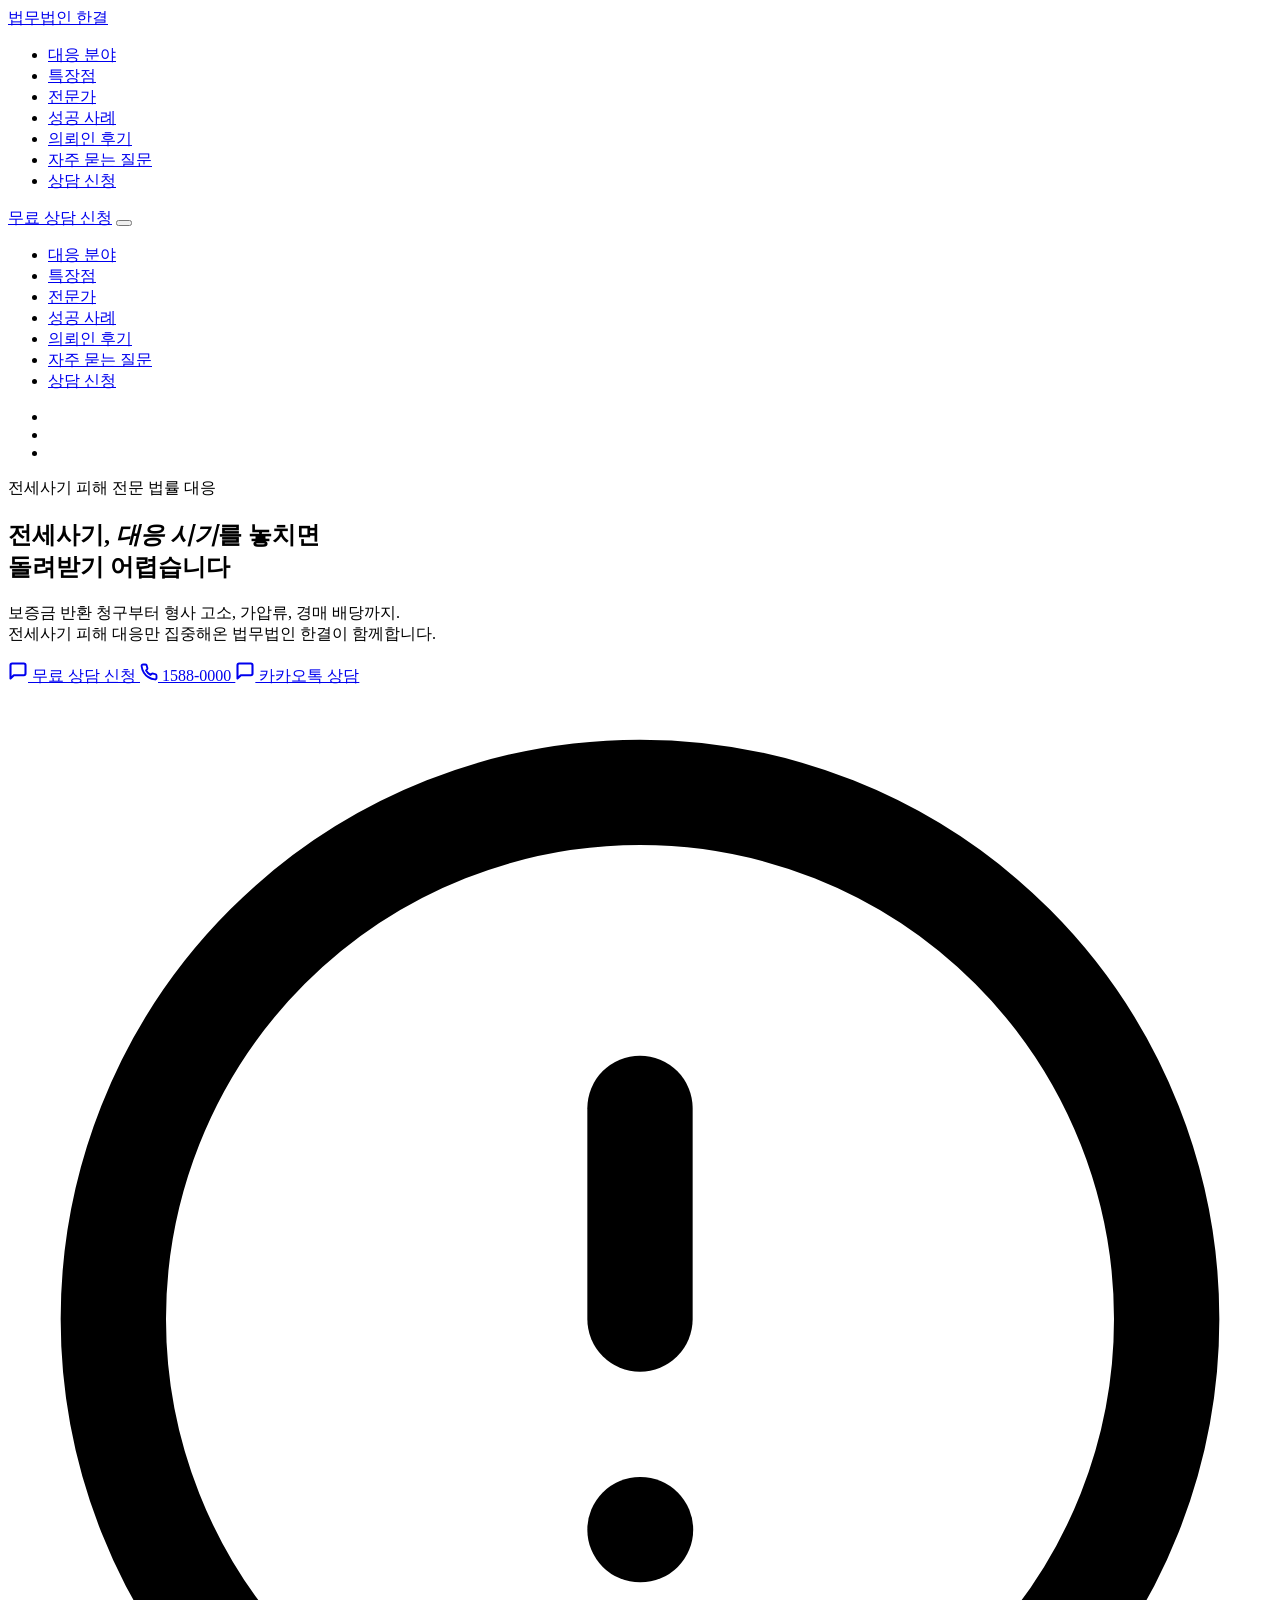
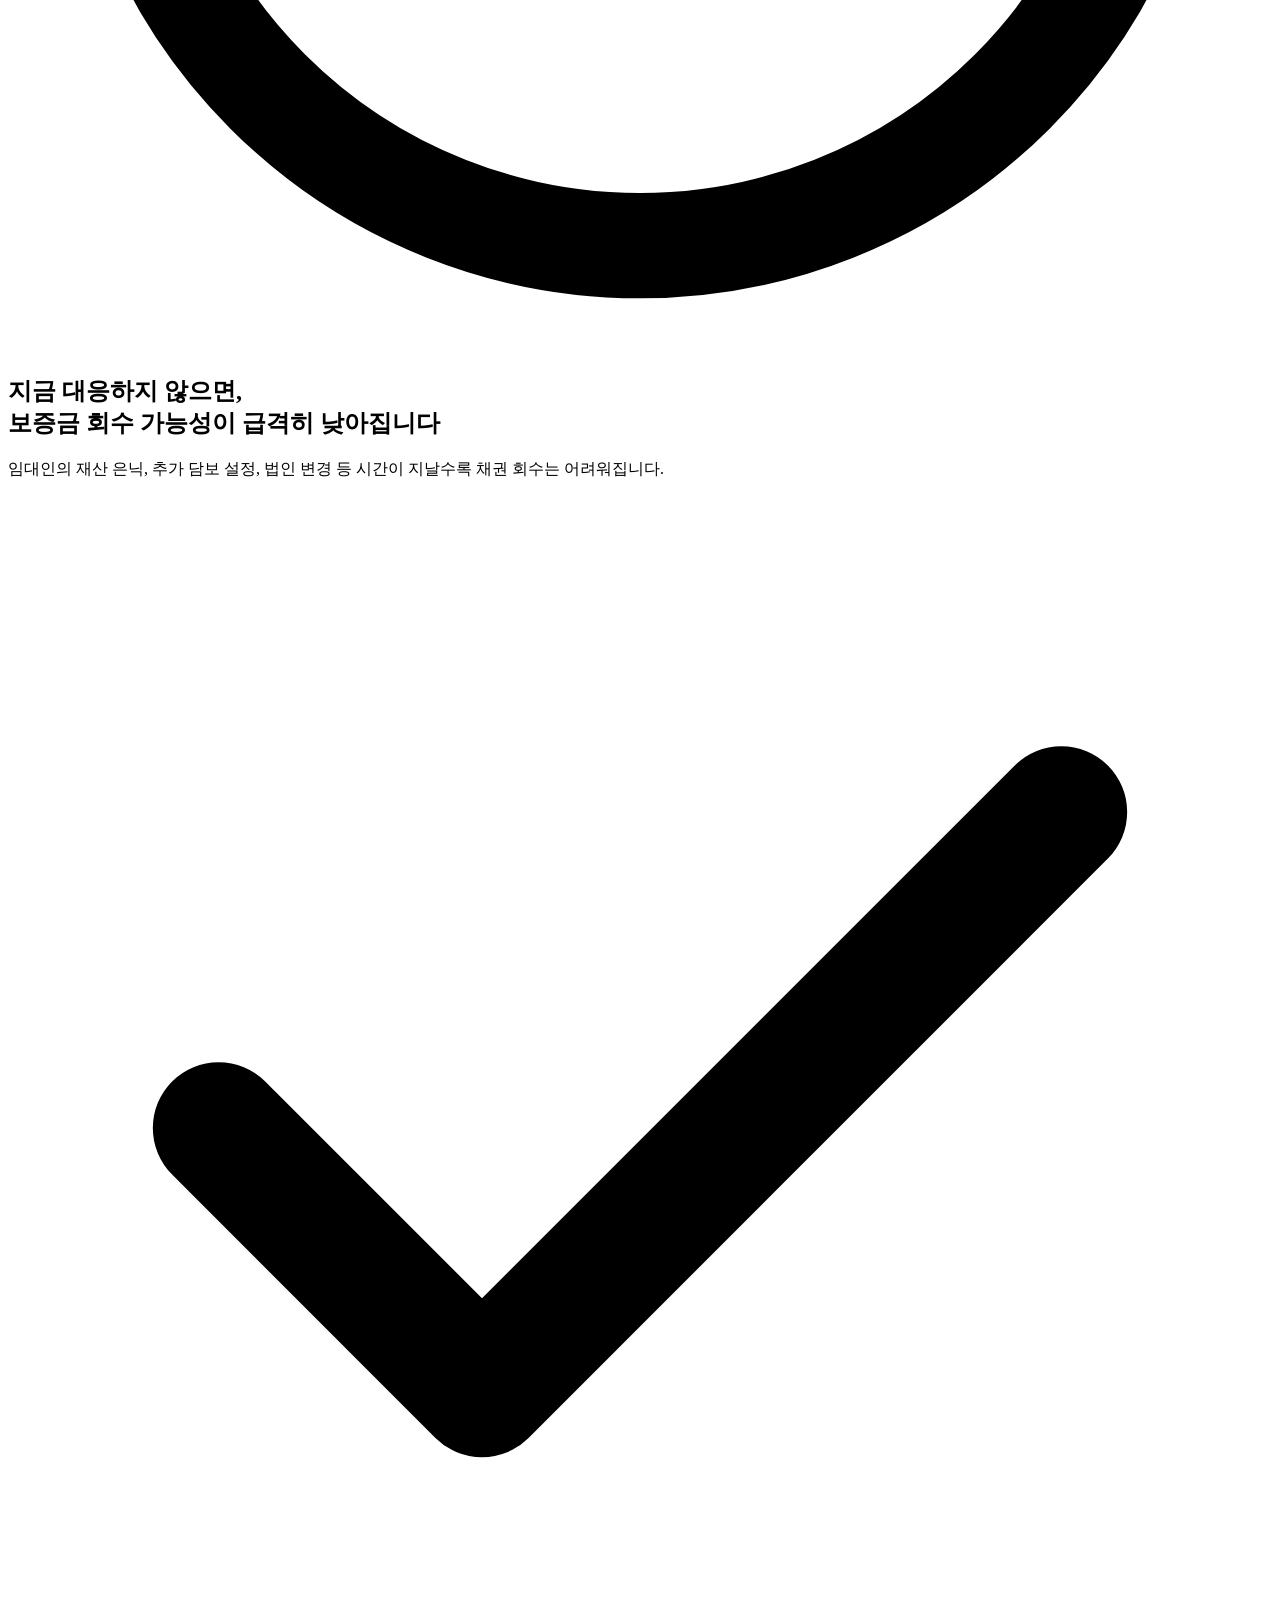
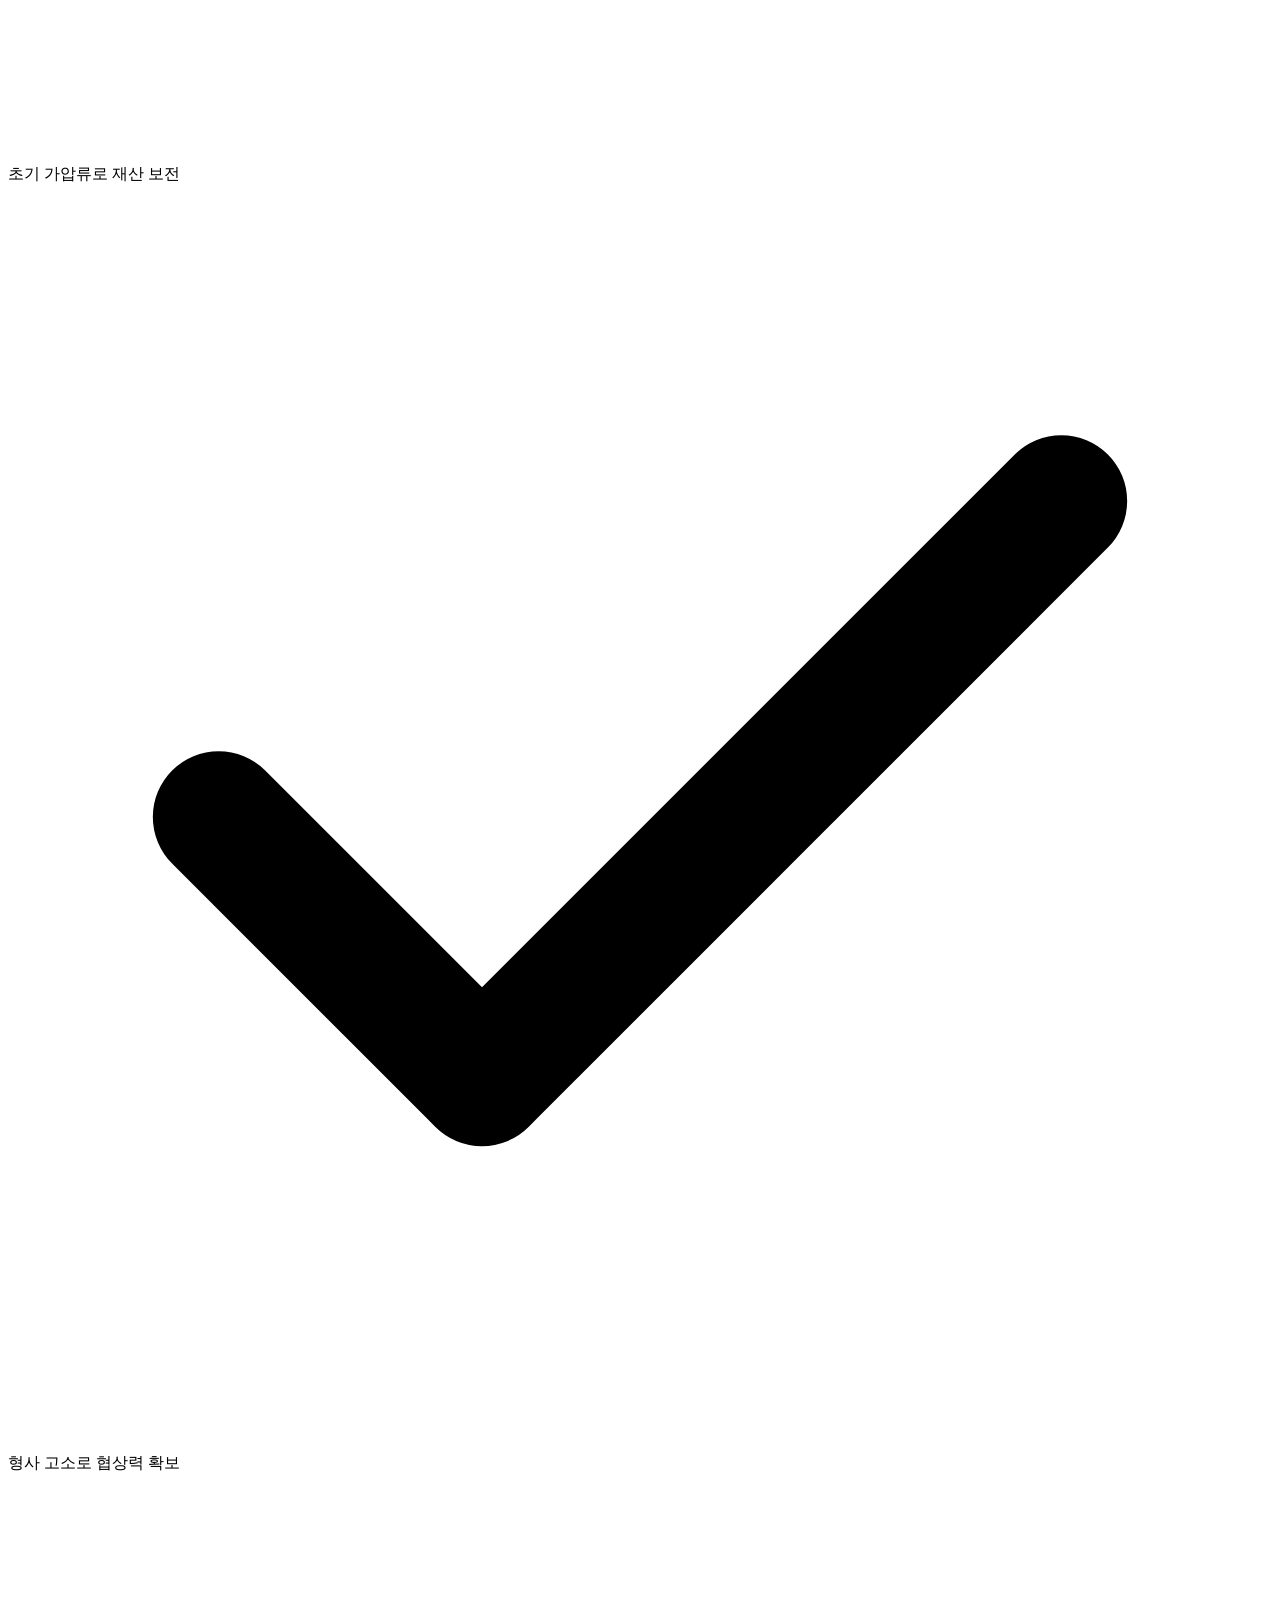
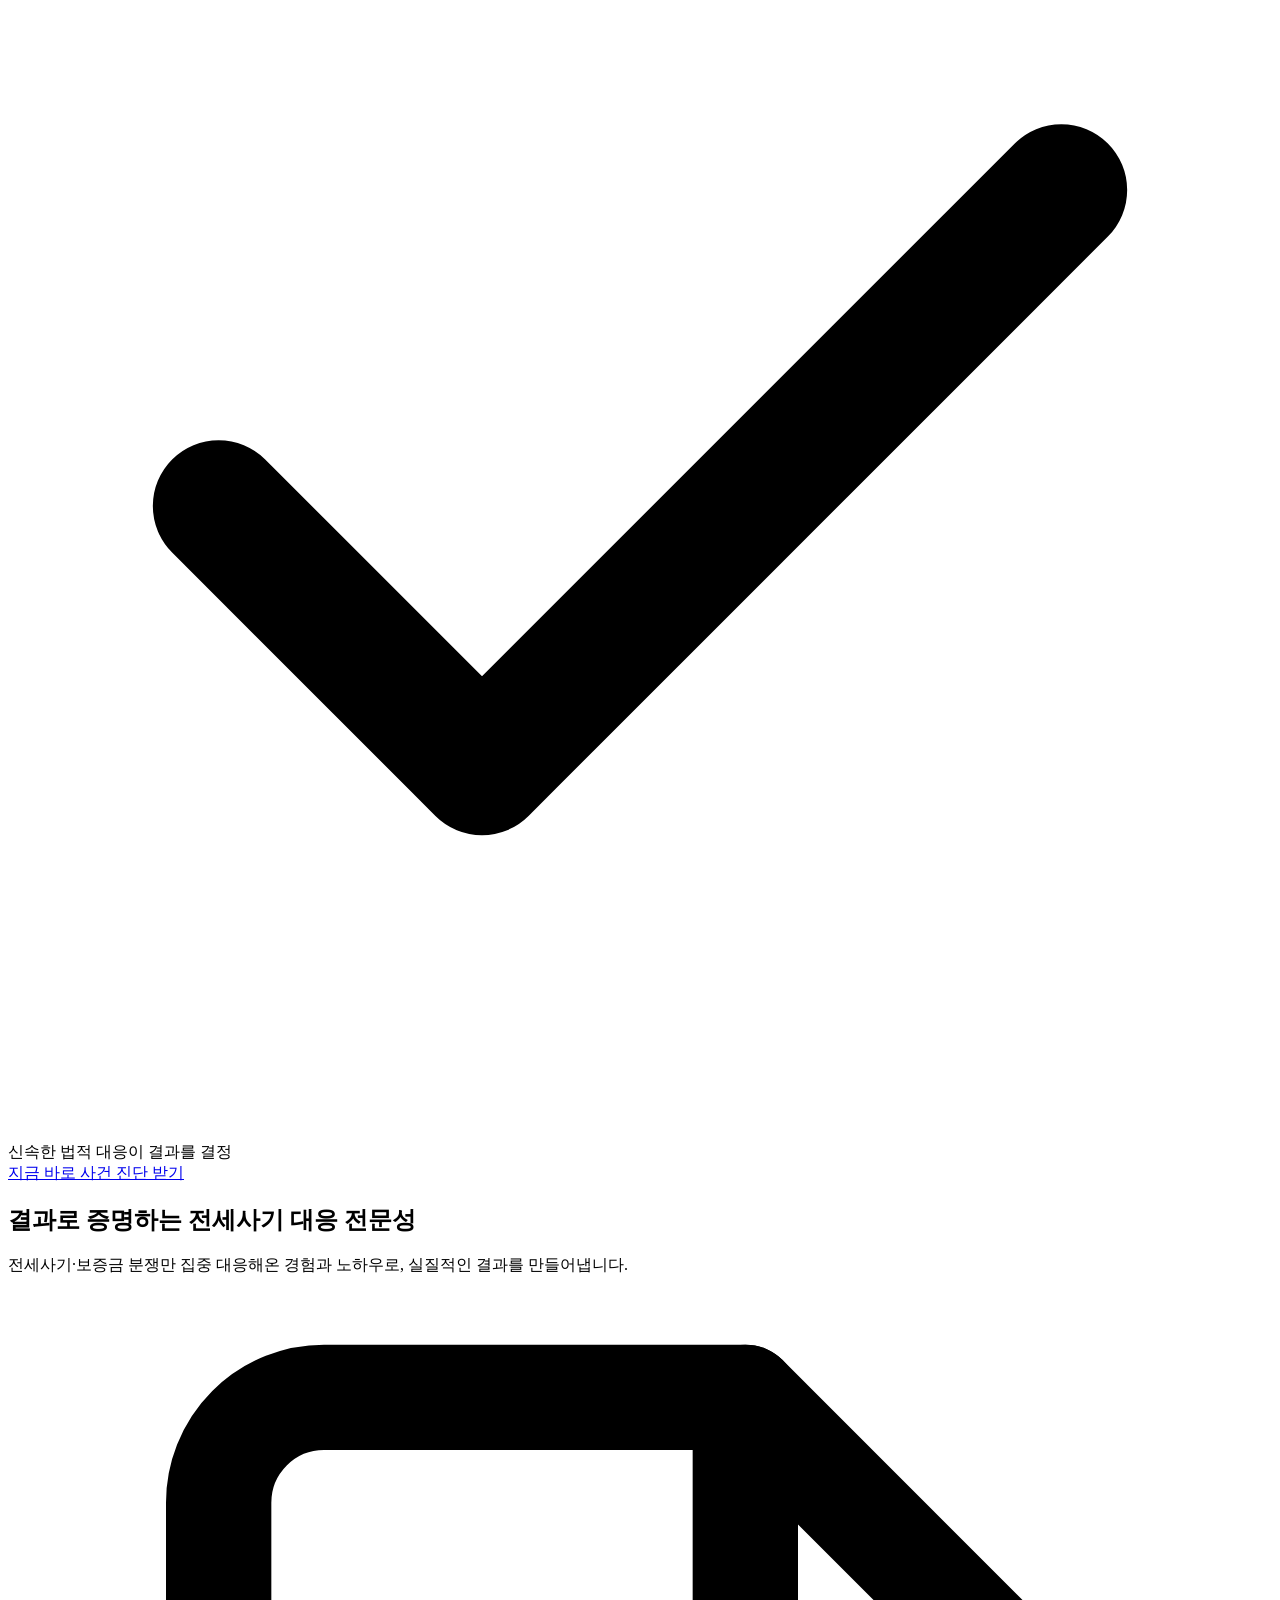
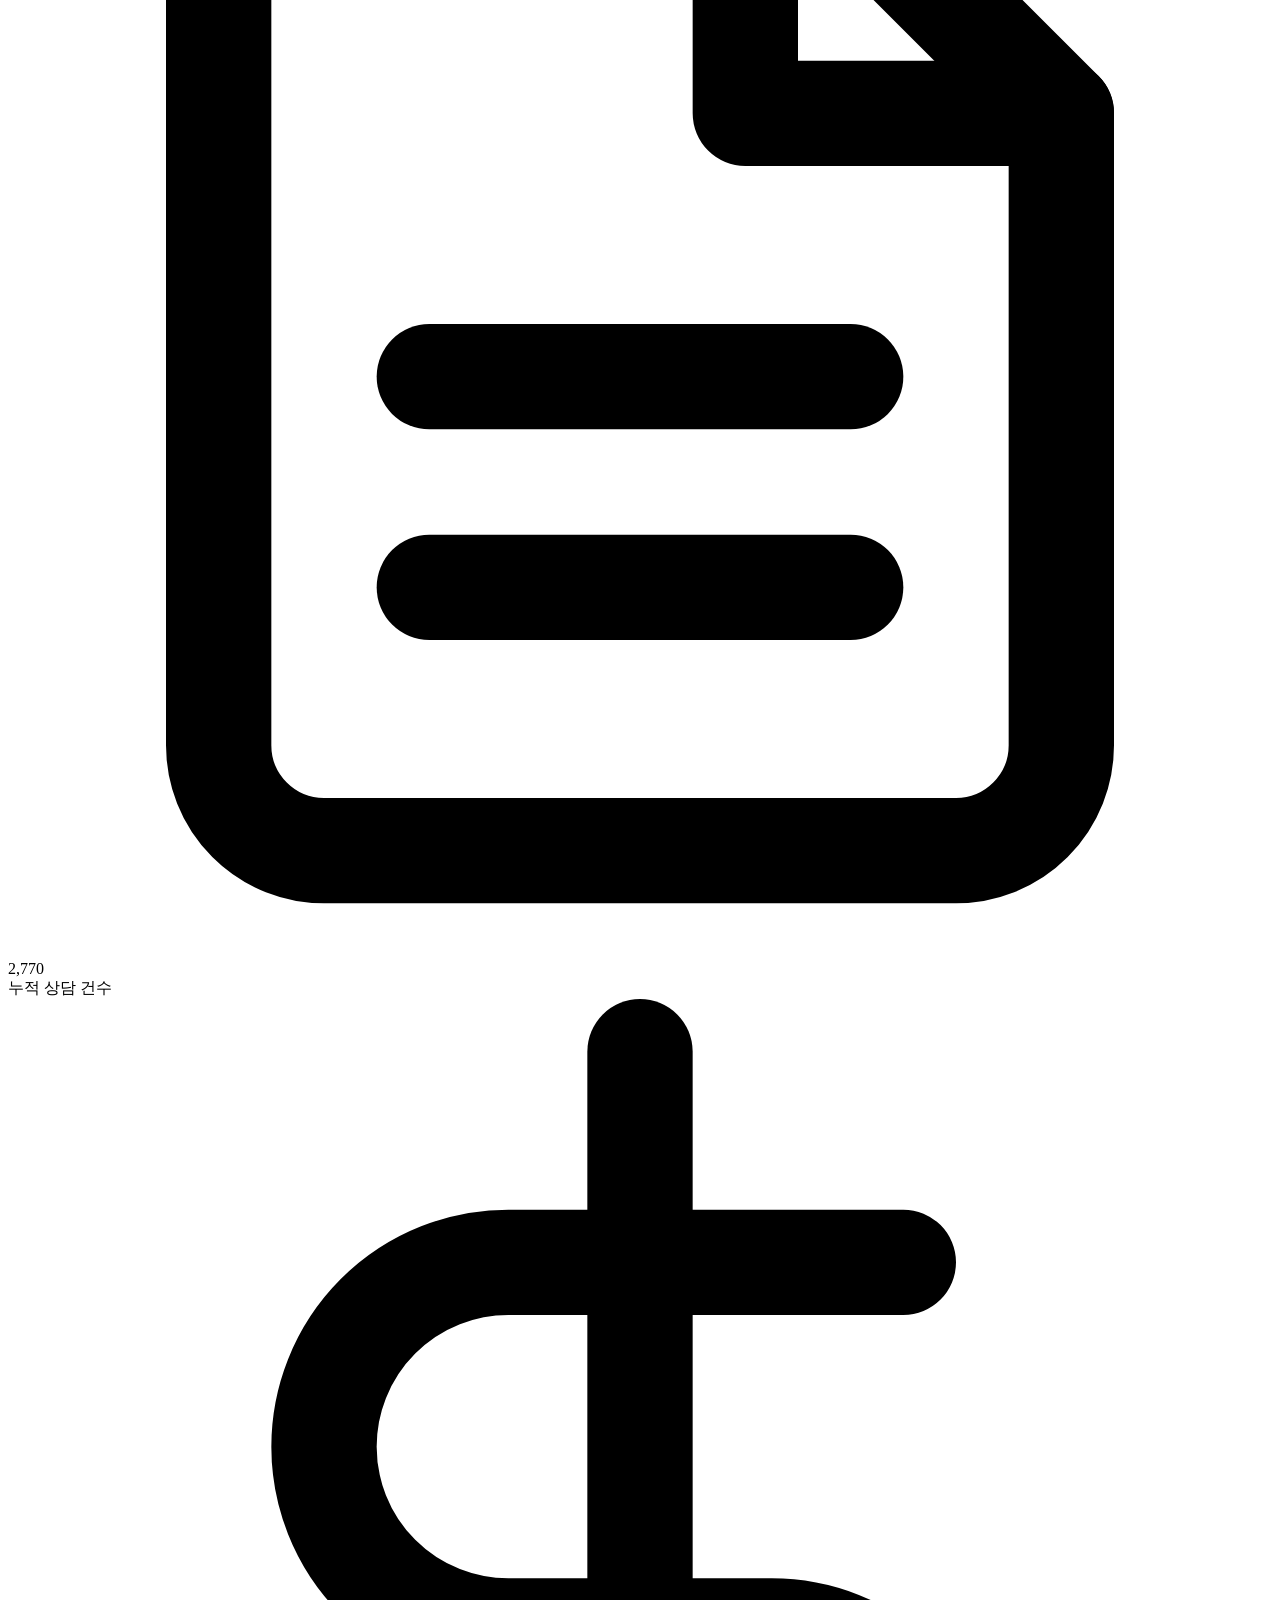
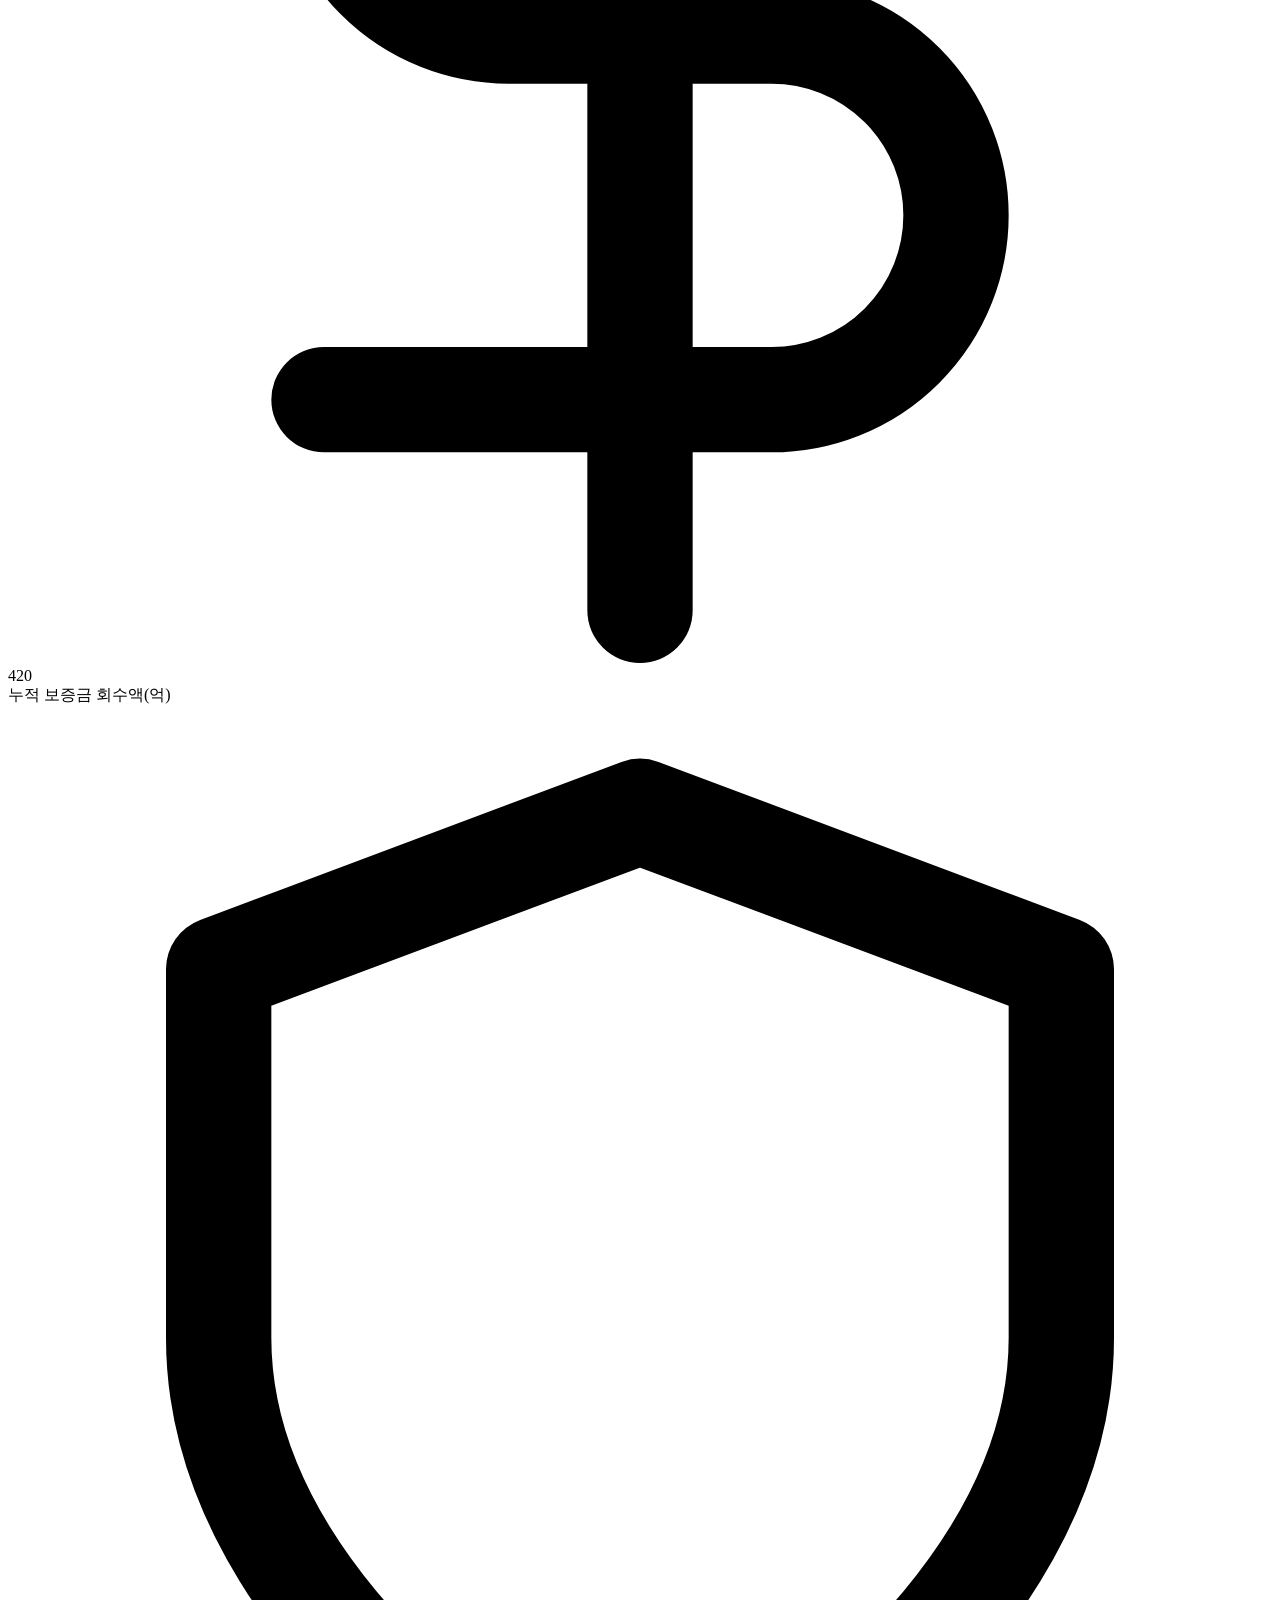
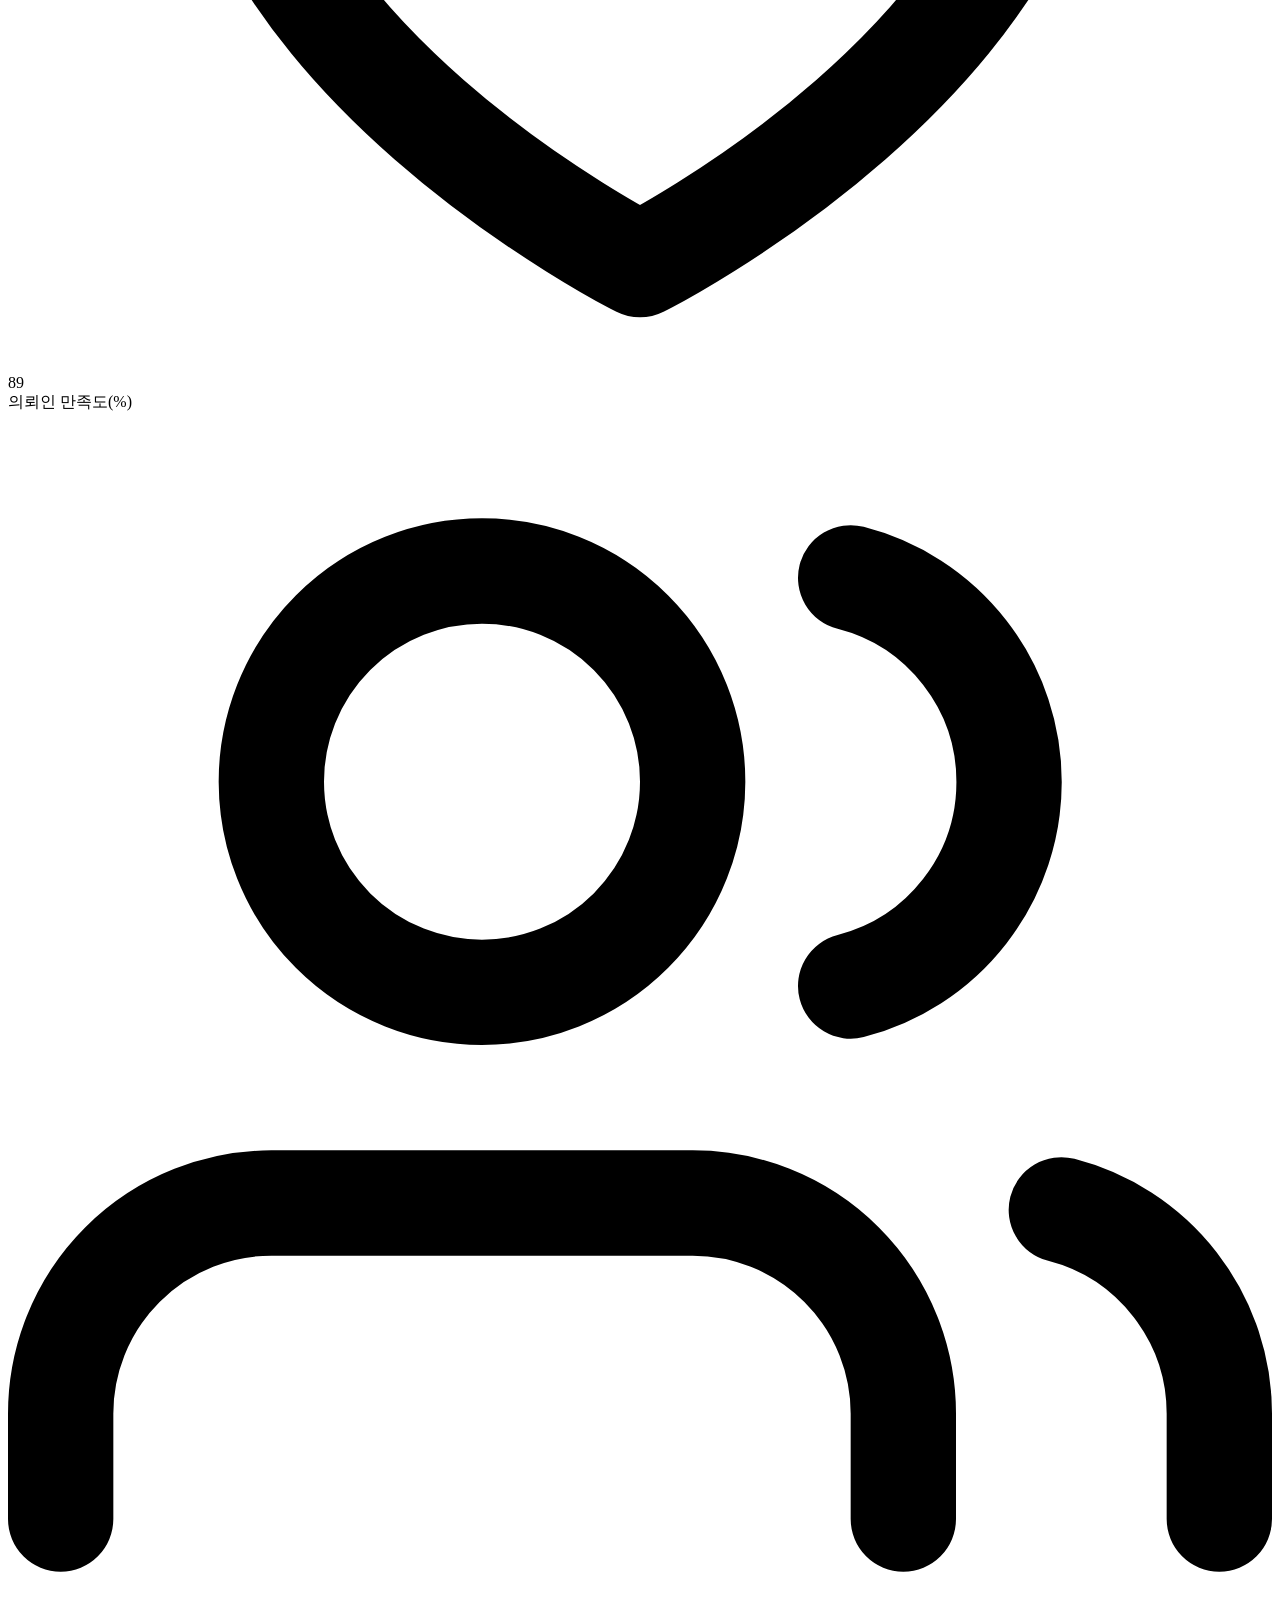
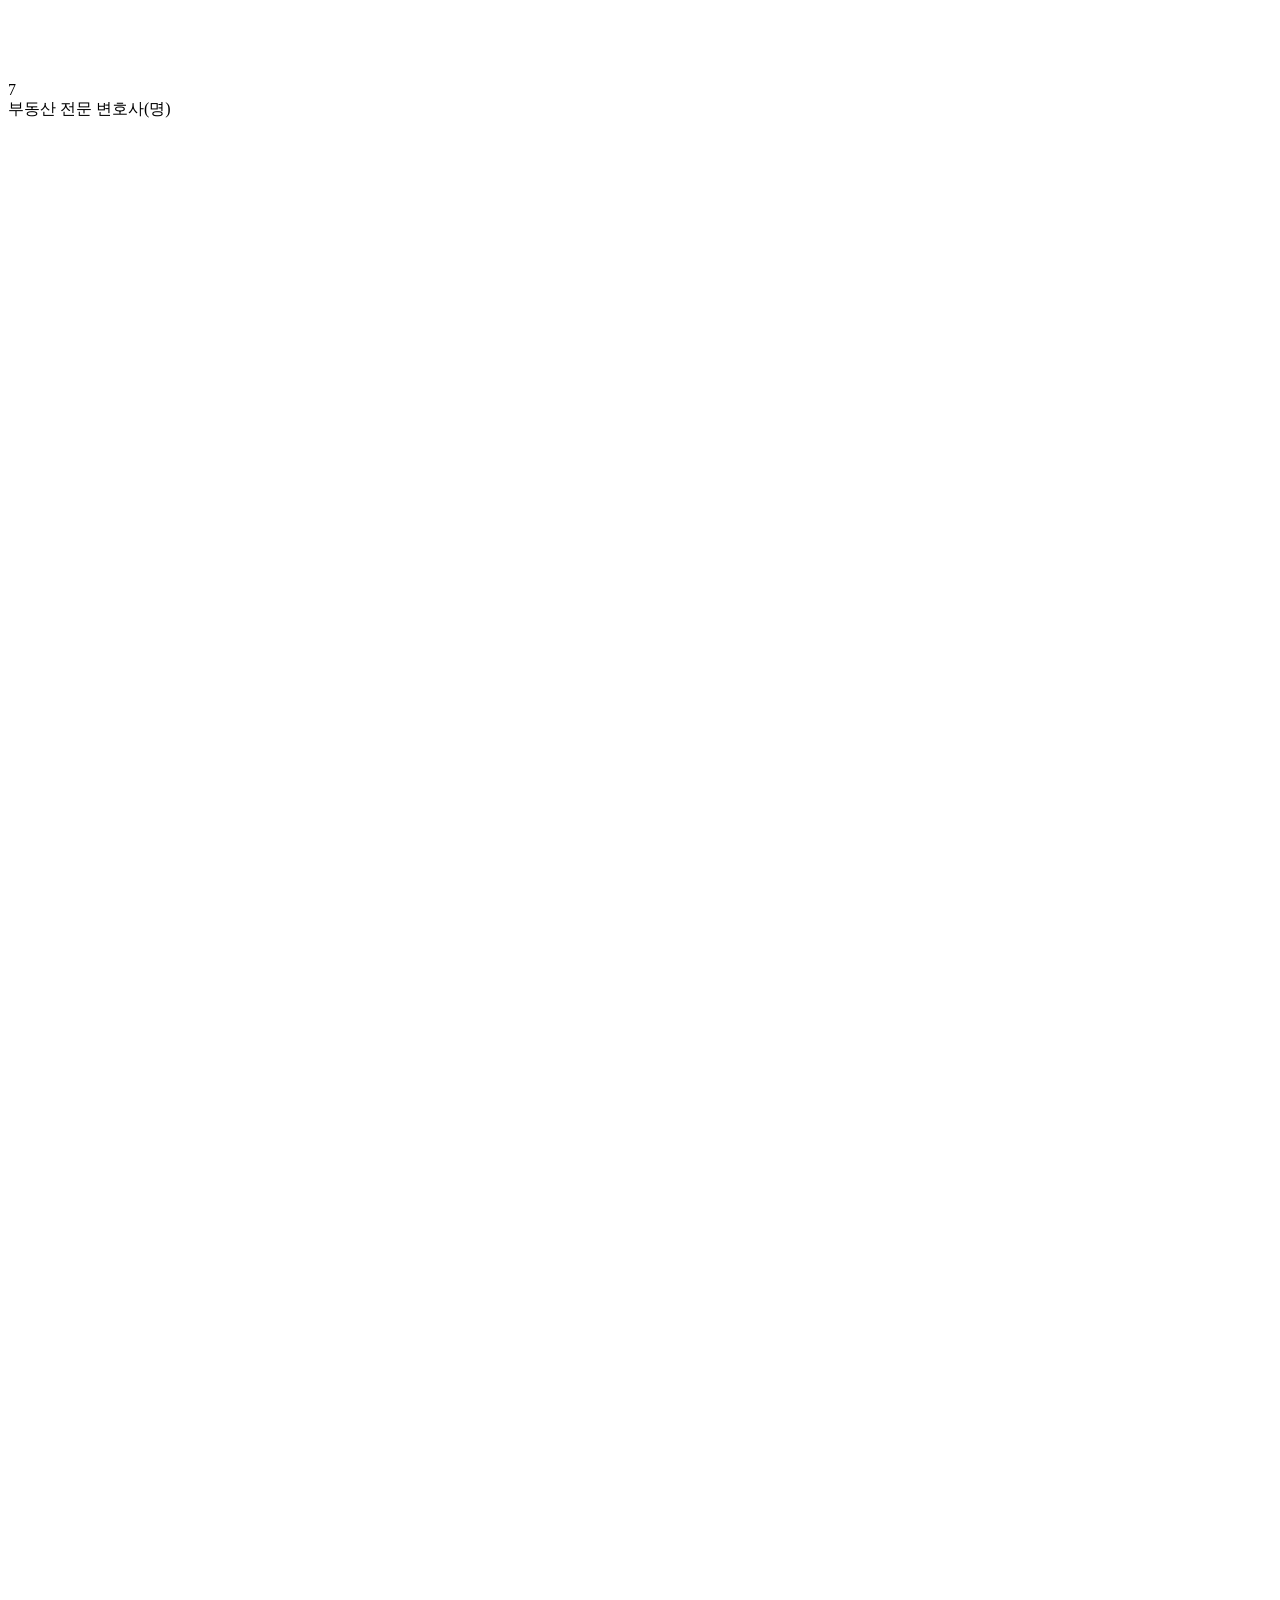
==== index_wordpress.html @ cb725a4c "edit - wordpress" ====
<!DOCTYPE html>
<html lang="ko">
<head>
  <meta charset="UTF-8">
  <meta name="viewport" content="width=device-width, initial-scale=1.0">
  <meta name="description" content="전세사기 전문 법무법인 한결 - 보증금 반환부터 형사 대응까지, 전세사기 피해 집중 대응. 무료 상담 신청.">
  <title>법무법인 한결 | 전세사기 전문 대응</title>
  <link rel="preconnect" href="https://fonts.googleapis.com">
  <link rel="preconnect" href="https://fonts.gstatic.com" crossorigin>
  <!-- <link href="https://fonts.googleapis.com/css2?family=Noto+Sans+KR:wght@300;400;500;600;700;800;900&display=swap" rel="stylesheet"> -->

  <!-- <link rel="stylesheet" href="./assets/css/style.css"> -->
  <link rel="stylesheet" href="https://cdn.jsdelivr.net/npm/swiper@11/swiper-bundle.min.css">
</head>
<body>

  <!-- Header -->
  <header class="header" id="header">
    <div class="header-inner">
      <a href="#" class="logo" aria-label="법무법인 한결 홈">법무법인 <span>한결</span></a>
      <nav class="nav" aria-label="주요 메뉴">
        <ul class="menu-list">
          <li><a href="#service">대응 분야</a></li>
          <li><a href="#advantage">특장점</a></li>
          <li><a href="#lawyer">전문가</a></li>
          <li><a href="#case">성공 사례</a></li>
          <li><a href="#review">의뢰인 후기</a></li>
          <li><a href="#faq">자주 묻는 질문</a></li>
          <li><a href="#consult">상담 신청</a></li>
        </ul>
      </nav>
      <a href="#consult" class="btn header-cta">무료 상담 신청</a>
      <button class="mobile-menu-btn" aria-label="메뉴 열기" aria-expanded="false" id="mobileMenuBtn">
        <span></span><span></span><span></span>
      </button>
    </div>
    <nav class="nav-mobile">
      <ul class="mobile-menu-list">
        <li><a href="#service">대응 분야</a></li>
        <li><a href="#advantage">특장점</a></li>
        <li><a href="#lawyer">전문가</a></li>
        <li><a href="#case">성공 사례</a></li>
        <li><a href="#review">의뢰인 후기</a></li>
        <li><a href="#faq">자주 묻는 질문</a></li>
        <li><a href="#consult">상담 신청</a></li>
      </ul>
    </nav>
  </header>

  <!-- Hero -->
  <section class="hero" id="hero">
    <ul class="hero-slides" aria-hidden="true">
      <li class="hero-slide is-active" style="background-image: url('/wp-content/uploads/2026/03/kv01-scaled.jpg');"></li>
      <li class="hero-slide" style="background-image: url('/wp-content/uploads/2026/03/kv02-scaled.jpg');"></li>
      <li class="hero-slide" style="background-image: url('/wp-content/uploads/2026/03/kv03-scaled.jpg');"></li>
    </ul>
    <!-- <div class="hero-grid"></div> -->
    <div class="container">
      <div class="hero-badge">전세사기 피해 전문 법률 대응</div>
      <h1 class="hero-title">
        전세사기, <em>대응 시기</em>를 놓치면<br>
        돌려받기 어렵습니다
      </h1>
      <p class="hero-sub">
        보증금 반환 청구부터 형사 고소, 가압류, 경매 배당까지.<br>
        전세사기 피해 대응만 집중해온 법무법인 한결이 함께합니다.
      </p>
      <div class="hero-actions">
        <a href="#consult" class="btn btn-color">
          <svg xmlns="http://www.w3.org/2000/svg" width="20" height="20" viewBox="0 0 24 24" fill="none" stroke="currentColor" stroke-width="2.5" stroke-linecap="round" stroke-linejoin="round"><path d="M21 15a2 2 0 0 1-2 2H7l-4 4V5a2 2 0 0 1 2-2h14a2 2 0 0 1 2 2z"/></svg>
          무료 상담 신청
        </a>
        <a href="tel:1588-0000" class="btn btn-outline">
          <svg xmlns="http://www.w3.org/2000/svg" width="18" height="18" viewBox="0 0 24 24" fill="none" stroke="currentColor" stroke-width="2.5" stroke-linecap="round" stroke-linejoin="round"><path d="M22 16.92v3a2 2 0 0 1-2.18 2 19.79 19.79 0 0 1-8.63-3.07 19.5 19.5 0 0 1-6-6 19.79 19.79 0 0 1-3.07-8.67A2 2 0 0 1 4.11 2h3a2 2 0 0 1 2 1.72c.127.96.361 1.903.7 2.81a2 2 0 0 1-.45 2.11L8.09 9.91a16 16 0 0 0 6 6l1.27-1.27a2 2 0 0 1 2.11-.45c.907.339 1.85.573 2.81.7A2 2 0 0 1 22 16.92z"/></svg>
          1588-0000
        </a>
        <a href="https://open.kakao.com/o/g8U20jQe" class="btn btn-color btn-kakao">
          <svg xmlns="http://www.w3.org/2000/svg" width="20" height="20" viewBox="0 0 24 24" fill="none" stroke="currentColor" stroke-width="2.5" stroke-linecap="round" stroke-linejoin="round"><path d="M21 15a2 2 0 0 1-2 2H7l-4 4V5a2 2 0 0 1 2-2h14a2 2 0 0 1 2 2z"/></svg>
          카카오톡 상담
        </a>
      </div>
      <!-- <div class="hero-stats">
        <div class="hero-stat">
          <div class="hero-stat-num">2,800<span>+</span></div>
          <div class="hero-stat-label">누적 상담 건수</div>
        </div>
        <div class="hero-stat">
          <div class="hero-stat-num">430<span>억</span></div>
          <div class="hero-stat-label">누적 보증금 회수액</div>
        </div>
        <div class="hero-stat">
          <div class="hero-stat-num">97<span>%</span></div>
          <div class="hero-stat-label">의뢰인 만족도</div>
        </div>
        <div class="hero-stat">
          <div class="hero-stat-num">15<span>년</span></div>
          <div class="hero-stat-label">부동산 소송 경력</div>
        </div>
      </div> -->
    </div>
  </section>

  <!-- Urgency -->
  <section class="urgency">
    <div class="container">
      <div class="urgency-inner reveal">
        <div class="urgency-icon">
          <svg xmlns="http://www.w3.org/2000/svg" viewBox="0 0 24 24" fill="none" stroke="currentColor" stroke-width="2" stroke-linecap="round" stroke-linejoin="round"><circle cx="12" cy="12" r="10"/><line x1="12" y1="8" x2="12" y2="12"/><line x1="12" y1="16" x2="12.01" y2="16"/></svg>
        </div>
        <h2>지금 대응하지 않으면,<br>보증금 회수 가능성이 급격히 낮아집니다</h2>
        <p>
          임대인의 재산 은닉, 추가 담보 설정, 법인 변경 등
          시간이 지날수록 채권 회수는 어려워집니다.
        </p>
        <div class="urgency-points">
          <div class="urgency-point">
            <svg xmlns="http://www.w3.org/2000/svg" viewBox="0 0 24 24" fill="none" stroke="currentColor" stroke-width="2.5" stroke-linecap="round" stroke-linejoin="round"><polyline points="20 6 9 17 4 12"/></svg>
            초기 가압류로 재산 보전
          </div>
          <div class="urgency-point">
            <svg xmlns="http://www.w3.org/2000/svg" viewBox="0 0 24 24" fill="none" stroke="currentColor" stroke-width="2.5" stroke-linecap="round" stroke-linejoin="round"><polyline points="20 6 9 17 4 12"/></svg>
            형사 고소로 협상력 확보
          </div>
          <div class="urgency-point">
            <svg xmlns="http://www.w3.org/2000/svg" viewBox="0 0 24 24" fill="none" stroke="currentColor" stroke-width="2.5" stroke-linecap="round" stroke-linejoin="round"><polyline points="20 6 9 17 4 12"/></svg>
            신속한 법적 대응이 결과를 결정
          </div>
        </div>
        <a href="#consult" class="btn btn-outline">지금 바로 사건 진단 받기</a>
      </div>
    </div>
  </section>

  <!-- Trust -->
  <section class="trust" id="trust">
    <div class="container reveal">
      <div class="trust-header">
        <!-- <div class="section-label">Why Hangyeol</div> -->
        <h2 class="section-title trust-title">결과로 증명하는 전세사기 대응 전문성</h2>
        <p class="section-desc trust-desc">전세사기·보증금 분쟁만 집중 대응해온 경험과 노하우로, 실질적인 결과를 만들어냅니다.</p>
      </div>
      <div class="trust-grid">
        <div class="trust-card">
          <div class="trust-card-icon">
            <svg xmlns="http://www.w3.org/2000/svg" viewBox="0 0 24 24" fill="none" stroke="currentColor" stroke-width="2" stroke-linecap="round" stroke-linejoin="round"><path d="M14 2H6a2 2 0 0 0-2 2v16a2 2 0 0 0 2 2h12a2 2 0 0 0 2-2V8z"/><polyline points="14 2 14 8 20 8"/><line x1="16" y1="13" x2="8" y2="13"/><line x1="16" y1="17" x2="8" y2="17"/></svg>
          </div>
          <div class="trust-card-num" data-count="2800">0</div>
          <div class="trust-card-label">누적 상담 건수</div>
        </div>
        <div class="trust-card">
          <div class="trust-card-icon">
            <svg xmlns="http://www.w3.org/2000/svg" viewBox="0 0 24 24" fill="none" stroke="currentColor" stroke-width="2" stroke-linecap="round" stroke-linejoin="round"><line x1="12" y1="1" x2="12" y2="23"/><path d="M17 5H9.5a3.5 3.5 0 0 0 0 7h5a3.5 3.5 0 0 1 0 7H6"/></svg>
          </div>
          <div class="trust-card-num" data-count="430">0</div>
          <div class="trust-card-label">누적 보증금 회수액(억)</div>
        </div>
        <div class="trust-card">
          <div class="trust-card-icon">
            <svg xmlns="http://www.w3.org/2000/svg" viewBox="0 0 24 24" fill="none" stroke="currentColor" stroke-width="2" stroke-linecap="round" stroke-linejoin="round"><path d="M12 22s8-4 8-10V5l-8-3-8 3v7c0 6 8 10 8 10z"/></svg>
          </div>
          <div class="trust-card-num" data-count="97">0</div>
          <div class="trust-card-label">의뢰인 만족도(%)</div>
        </div>
        <div class="trust-card">
          <div class="trust-card-icon">
            <svg xmlns="http://www.w3.org/2000/svg" viewBox="0 0 24 24" fill="none" stroke="currentColor" stroke-width="2" stroke-linecap="round" stroke-linejoin="round"><path d="M17 21v-2a4 4 0 0 0-4-4H5a4 4 0 0 0-4 4v2"/><circle cx="9" cy="7" r="4"/><path d="M23 21v-2a4 4 0 0 0-3-3.87"/><path d="M16 3.13a4 4 0 0 1 0 7.75"/></svg>
          </div>
          <div class="trust-card-num" data-count="8">0</div>
          <div class="trust-card-label">부동산 전문 변호사(명)</div>
        </div>
      </div>
    </div>
  </section>

  <!-- service -->
  <section class="service reveal" id="service">
    <div class="container reveal">
      <div class="service-header">
        <!-- <div class="section-label">Practice Areas</div> -->
        <h2 class="section-title">전세사기 피해, 유형별 맞춤 대응</h2>
        <p class="section-desc">보증금 미반환부터 형사 고소까지, 모든 상황에 맞는 법적 대응 전략을 제시합니다.</p>
      </div>
      <div class="service-grid">
        <article class="service-card service-card1">
          <div class="service-icon">
            <svg xmlns="http://www.w3.org/2000/svg" viewBox="0 0 24 24" fill="none" stroke="currentColor" stroke-width="2" stroke-linecap="round" stroke-linejoin="round"><path d="M3 9l9-7 9 7v11a2 2 0 0 1-2 2H5a2 2 0 0 1-2-2z"/><polyline points="9 22 9 12 15 12 15 22"/></svg>
          </div>
          <h3>전세사기 대응</h3>
          <p>깡통전세, 이중계약, 대항력 상실 등 전세사기 유형별 맞춤 법적 대응 전략을 수립합니다.</p>
        </article>
        <article class="service-card service-card2">
          <div class="service-icon">
            <svg xmlns="http://www.w3.org/2000/svg" viewBox="0 0 24 24" fill="none" stroke="currentColor" stroke-width="2" stroke-linecap="round" stroke-linejoin="round"><line x1="12" y1="1" x2="12" y2="23"/><path d="M17 5H9.5a3.5 3.5 0 0 0 0 7h5a3.5 3.5 0 0 1 0 7H6"/></svg>
          </div>
          <h3>보증금 반환 청구</h3>
          <p>임대차 계약 만료 후 보증금을 돌려받지 못한 경우, 내용증명부터 소송까지 진행합니다.</p>
        </article>
        <article class="service-card service-card3">
          <div class="service-icon">
            <svg xmlns="http://www.w3.org/2000/svg" viewBox="0 0 24 24" fill="none" stroke="currentColor" stroke-width="2" stroke-linecap="round" stroke-linejoin="round"><circle cx="12" cy="12" r="10"/><line x1="15" y1="9" x2="9" y2="15"/><line x1="9" y1="9" x2="15" y2="15"/></svg>
          </div>
          <h3>사기 고소·형사 대응</h3>
          <p>임대인의 사기 행위에 대한 형사 고소를 통해 협상력을 확보하고, 실질적 피해 회복을 도모합니다.</p>
        </article>
        <article class="service-card service-card4">
          <div class="service-icon">
            <svg xmlns="http://www.w3.org/2000/svg" viewBox="0 0 24 24" fill="none" stroke="currentColor" stroke-width="2" stroke-linecap="round" stroke-linejoin="round"><rect x="2" y="7" width="20" height="14" rx="2" ry="2"/><path d="M16 21V5a2 2 0 0 0-2-2h-4a2 2 0 0 0-2 2v16"/></svg>
          </div>
          <h3>임차권등기명령</h3>
          <p>이사 후에도 대항력과 우선변제권을 유지할 수 있도록 임차권등기명령 신청을 대리합니다.</p>
        </article>
        <article class="service-card service-card5">
          <div class="service-icon">
            <svg xmlns="http://www.w3.org/2000/svg" viewBox="0 0 24 24" fill="none" stroke="currentColor" stroke-width="2" stroke-linecap="round" stroke-linejoin="round"><path d="M14.5 10c-.83 0-1.5-.67-1.5-1.5v-5c0-.83.67-1.5 1.5-1.5s1.5.67 1.5 1.5v5c0 .83-.67 1.5-1.5 1.5z"/><path d="M20.5 10H19V8.5c0-.83.67-1.5 1.5-1.5s1.5.67 1.5 1.5-.67 1.5-1.5 1.5z"/><path d="M9.5 14c.83 0 1.5.67 1.5 1.5v5c0 .83-.67 1.5-1.5 1.5S8 21.33 8 20.5v-5c0-.83.67-1.5 1.5-1.5z"/><path d="M3.5 14H5v1.5c0 .83-.67 1.5-1.5 1.5S2 16.33 2 15.5 2.67 14 3.5 14z"/><path d="M14 14.5c0-.83.67-1.5 1.5-1.5h5c.83 0 1.5.67 1.5 1.5s-.67 1.5-1.5 1.5h-5c-.83 0-1.5-.67-1.5-1.5z"/><path d="M15.5 19H14v1.5c0 .83.67 1.5 1.5 1.5s1.5-.67 1.5-1.5-.67-1.5-1.5-1.5z"/><path d="M10 9.5C10 10.33 9.33 11 8.5 11h-5C2.67 11 2 10.33 2 9.5S2.67 8 3.5 8h5c.83 0 1.5.67 1.5 1.5z"/><path d="M8.5 5H10V3.5C10 2.67 9.33 2 8.5 2S7 2.67 7 3.5 7.67 5 8.5 5z"/></svg>
          </div>
          <h3>명도 소송</h3>
          <p>임차인 또는 점유자의 퇴거를 위한 명도 소송과 강제집행 절차를 지원합니다.</p>
        </article>
        <article class="service-card service-card6">
          <div class="service-icon">
            <svg xmlns="http://www.w3.org/2000/svg" viewBox="0 0 24 24" fill="none" stroke="currentColor" stroke-width="2" stroke-linecap="round" stroke-linejoin="round"><polyline points="22 12 18 12 15 21 9 3 6 12 2 12"/></svg>
          </div>
          <h3>경매·배당 대응</h3>
          <p>경매 절차에서 보증금 최대 회수를 위한 배당이의, 배당요구 등 채권 확보 절차를 진행합니다.</p>
        </article>
      </div>
    </div>
  </section>

  <!-- advantage / Specialties -->
  <section class="advantage" id="advantage">
    <div class="container reveal">
      <div class="advantage-header">
        <!-- <div class="section-label">Specialty</div> -->
        <h2 class="section-title">왜 <span>법무법인한결</span> 일까요?</h2>
        <p class="section-desc">전세사기 피해는 타이밍과 회수 전략이 핵심입니다. <br>한결은 민사·형사·집행을 한 번에 설계해 결과로 연결합니다.</p>
      </div>

      <div class="advantage-layout">
        <div class="advantage-image">
          <img src="/wp-content/uploads/2026/03/advantage-img.jpg" alt="법무법인한결 장점 소개 이미지">
        </div>

        <ul class="advantage-list">
          <li class="adv-card">
            <div class="adv-icon">
              <svg xmlns="http://www.w3.org/2000/svg" viewBox="0 0 24 24" fill="none" stroke="currentColor" stroke-width="2.5" stroke-linecap="round" stroke-linejoin="round">
                <path d="M20 6 9 17l-5-5" />
              </svg>
            </div>
            <div class="adv-text">
              <h3>원스톱 민사·형사 대응</h3>
              <p>보증금 반환 청구와 형사 고소를 상황에 맞춰 병행해 협상력과 회수율을 높입니다.</p>
            </div>
          </li>

          <li class="adv-card">
            <div class="adv-icon">
              <svg xmlns="http://www.w3.org/2000/svg" viewBox="0 0 24 24" fill="none" stroke="currentColor" stroke-width="2.5" stroke-linecap="round" stroke-linejoin="round">
                <circle cx="12" cy="12" r="10" />
                <path d="M12 6v6l4 2" />
              </svg>
            </div>
            <div class="adv-text">
              <h3>초기 증거·재산 분석 기반</h3>
              <p>등기/계약/행적을 빠르게 정리해 대응 순서를 만들고, 불리한 쟁점을 선제 차단합니다.</p>
            </div>
          </li>

          <li class="adv-card">
            <div class="adv-icon">
              <svg xmlns="http://www.w3.org/2000/svg" viewBox="0 0 24 24" fill="none" stroke="currentColor" stroke-width="2.5" stroke-linecap="round" stroke-linejoin="round">
                <path d="M21 15a4 4 0 0 1-4 4H7l-4 4V5a4 4 0 0 1 4-4h10a4 4 0 0 1 4 4z" />
              </svg>
            </div>
            <div class="adv-text">
              <h3>진행상황 실시간 공유</h3>
              <p>전화·카카오톡으로 사건 진행과 일정 변동을 바로 안내합니다. 의뢰인은 “다음 액션”을 항상 확인합니다.</p>
            </div>
          </li>

          <li class="adv-card">
            <div class="adv-icon">
              <svg xmlns="http://www.w3.org/2000/svg" viewBox="0 0 24 24" fill="none" stroke="currentColor" stroke-width="2.5" stroke-linecap="round" stroke-linejoin="round">
                <path d="M21 10c0 7-9 13-9 13S3 17 3 10a9 9 0 0 1 18 0Z" />
                <circle cx="12" cy="10" r="3" />
              </svg>
            </div>
            <div class="adv-text">
              <h3>회수 중심의 집행·배당 전략</h3>
              <p>가압류부터 배당 요구까지 회수 흐름을 설계해 “돈이 돌아오는 절차”를 끝까지 밀어붙입니다.</p>
            </div>
          </li>
        </ul>
      </div>
    </div>
  </section>

  <!-- Mid CTA 1 : 비대면 카톡 상담 -->
  <section class="mid-cta mid-cta--remote">
    <div class="container reveal">
      <div class="mid-cta-inner">
        <div class="mid-cta-content">
          <div class="mid-cta-badge">
            <svg xmlns="http://www.w3.org/2000/svg" width="16" height="16" viewBox="0 0 24 24" fill="none" stroke="currentColor" stroke-width="2.5" stroke-linecap="round" stroke-linejoin="round"><path d="M21 10c0 7-9 13-9 13s-9-6-9-13a9 9 0 0 1 18 0z"/><circle cx="12" cy="10" r="3"/></svg>
            전국 어디서나
          </div>
          <h2>바쁜 일상, 방문 없이<br><span>카카오톡</span>으로 상담하세요</h2>
          <ul class="mid-cta-features">
            <li>
              <svg xmlns="http://www.w3.org/2000/svg" width="18" height="18" viewBox="0 0 24 24" fill="none" stroke="currentColor" stroke-width="2.5" stroke-linecap="round" stroke-linejoin="round"><polyline points="20 6 9 17 4 12"/></svg>
              실시간 채팅 상담
            </li>
            <li>
              <svg xmlns="http://www.w3.org/2000/svg" width="18" height="18" viewBox="0 0 24 24" fill="none" stroke="currentColor" stroke-width="2.5" stroke-linecap="round" stroke-linejoin="round"><polyline points="20 6 9 17 4 12"/></svg>
              자료 전송 간편
            </li>
            <li>
              <svg xmlns="http://www.w3.org/2000/svg" width="18" height="18" viewBox="0 0 24 24" fill="none" stroke="currentColor" stroke-width="2.5" stroke-linecap="round" stroke-linejoin="round"><polyline points="20 6 9 17 4 12"/></svg>
              평일·주말 응대
            </li>
          </ul>
          <div class="mid-cta-actions">
            <a href="https://open.kakao.com/o/g8U20jQe" class="btn btn-color btn-kakao">
              <svg xmlns="http://www.w3.org/2000/svg" width="20" height="20" viewBox="0 0 24 24" fill="none" stroke="currentColor" stroke-width="2.5" stroke-linecap="round" stroke-linejoin="round"><path d="M21 15a2 2 0 0 1-2 2H7l-4 4V5a2 2 0 0 1 2-2h14a2 2 0 0 1 2 2z"/></svg>
              카카오톡 상담 시작하기
            </a>
          </div>
        </div>
        <div class="mid-cta-mockup">
            <img src="/wp-content/uploads/2026/03/kakao-contact-img-scaled.png" alt="카카오톡 상담 화면 예시">
        </div>
      </div>
    </div>
  </section>

  <!-- Process -->
  <!-- <section class="process reveal" id="process">
    <div class="container">
      <div class="process-header">
        <div class="section-label">Process</div>
        <h2 class="section-title">상담부터 해결까지, 체계적인 진행 절차</h2>
        <p class="section-desc">복잡한 법적 절차, 한결이 처음부터 끝까지 함께합니다.</p>
      </div>
      <div class="process-steps">
        <div class="process-step">
          <div class="step-num">01</div>
          <div>
            <div class="step-title">상담 접수</div>
            <div class="step-desc">전화, 카카오톡, 온라인으로<br>편하게 상담을 신청하세요.</div>
          </div>
        </div>
        <div class="process-step">
          <div class="step-num">02</div>
          <div>
            <div class="step-title">사건 분석</div>
            <div class="step-desc">계약서, 등기부등본 등<br>자료를 면밀히 검토합니다.</div>
          </div>
        </div>
        <div class="process-step">
          <div class="step-num">03</div>
          <div>
            <div class="step-title">전략 수립</div>
            <div class="step-desc">민사·형사 병행 여부 등<br>최적의 대응 전략을 설계합니다.</div>
          </div>
        </div>
        <div class="process-step">
          <div class="step-num">04</div>
          <div>
            <div class="step-title">법적 대응</div>
            <div class="step-desc">내용증명, 가압류, 소송,<br>형사 고소 등을 진행합니다.</div>
          </div>
        </div>
        <div class="process-step">
          <div class="step-num">05</div>
          <div>
            <div class="step-title">결과 도출</div>
            <div class="step-desc">보증금 회수, 판결 확정,<br>강제집행까지 책임집니다.</div>
          </div>
        </div>
      </div>
    </div>
  </section> -->

  <!-- lawyer -->
  <section class="lawyer" id="lawyer">
    <div class="container reveal">
      <div class="lawyer-header">
        <!-- <div class="section-label">Our lawyer</div> -->
        <h2 class="section-title">전세사기 대응, 이 분야만 집중합니다</h2>
        <p class="section-desc">부동산·형사 동시 전문 자격을 보유한 변호사가 직접 사건을 담당합니다.</p>
      </div>
      <div class="lawyer-grid">
        <div class="lawyer-card">
          <div class="lawyer-avatar">
            <img src="/wp-content/uploads/2026/03/profile1.png" alt="김도현 변호사 프로필">
          </div>
          <div class="lawyer-name">김도현</div>
          <div class="lawyer-role">대표 변호사</div>
          <ul class="lawyer-tags">
            <li class="lawyer-tag">부동산 전문</li>
            <li class="lawyer-tag">형사법 전문</li>
          </ul>
          <div class="lawyer-career">
            대한변호사협회 등록 부동산·형사 전문<br>
            서울중앙지방법원 조정위원<br>
            전세사기 대응 15년 경력
          </div>
        </div>
        <div class="lawyer-card">
          <div class="lawyer-avatar">
            <img src="/wp-content/uploads/2026/03/profile2.png" alt="박서연 변호사 프로필">
          </div>
          <div class="lawyer-name">박서연</div>
          <div class="lawyer-role">파트너 변호사</div>
          <ul class="lawyer-tags">
            <li class="lawyer-tag">임대차 전문</li>
            <li class="lawyer-tag">민사소송</li>
          </ul>
          <div class="lawyer-career">
            대한변호사협회 등록 부동산 전문<br>
            보증금 반환 소송 500건+ 수행<br>
            HUG 전세보증금 관련 자문
          </div>
        </div>
        <div class="lawyer-card">
          <div class="lawyer-avatar">
            <img src="/wp-content/uploads/2026/03/profile3.png" alt="이준혁 변호사 프로필">
          </div>
          <div class="lawyer-name">이준혁</div>
          <div class="lawyer-role">파트너 변호사</div>
          <ul class="lawyer-tags">
            <li class="lawyer-tag">경매·배당</li>
            <li class="lawyer-tag">강제집행</li>
          </ul>
          <div class="lawyer-career">
            대한변호사협회 등록 부동산 전문<br>
            경매·배당 전문 300건+ 수행<br>
            부동산 경·공매 실무 자문
          </div>
        </div>
      </div>
    </div>
  </section>

  <!-- case -->
  <section class="case" id="case">
    <div class="container reveal">
      <div class="case-header">
        <!-- <div class="section-label">Success case</div> -->
        <h2 class="section-title">실제 사건, 이렇게 해결했습니다</h2>
        <p class="section-desc">비슷한 상황이신가요? 실제 해결 사례를 확인해보세요.</p>
      </div>
      <div class="case-carousel">
        <div class="swiper case-swiper">
          <div class="swiper-wrapper">
            <article class="case-card swiper-slide">
              <div class="case-body">
                <span class="case-tag">보증금 반환</span>
                <h3 class="case-title">임대인이 보증금 2억 원 반환을 거부, 연락 두절 상태에서 재산 은닉 시도와 권리관계 혼선</h3>
                <div class="case-result">
                  <p class="case-result-text">가압류 → 소송 → 보증금 2억 원 전액 반환 성공(재산 은닉 정황 입증)</p>
                </div>
              </div>
            </article>
            <article class="case-card swiper-slide">       
              <div class="case-body">
                <span class="case-tag">전세사기 형사</span>
                <h3 class="case-title">깡통전세 사실을 숨긴 임대인, 다수의 세입자에게 동일수법으로 피해발생과 반복 범행 정황</h3>
                <div class="case-result">
                  <p class="case-result-text">사기 혐의 입증 → 형사 합의금 + 민사 배상 확보(피해자별 대응 전략 수립)</p>
                </div>
              </div>
            </article>
            <article class="case-card swiper-slide">
              <div class="case-body">
                <span class="case-tag">경매 배당</span>
                <h3 class="case-title">임대인 파산으로 경매 진행, 선순위 근저당권 설정으로 배당 위기와 우선순위 쟁점</h3>
                <div class="case-result">
                  <p class="case-result-text">우선변제권 입증 → 배당금 1억 5천만 원 확보(추가 배당 가능성까지 검토)</p>
                </div>
              </div>
            </article>
            <article class="case-card swiper-slide">
              <div class="case-body">
                <span class="case-tag">보증금 반환</span>
                <h3 class="case-title">임대인 변경 후 보증금 추심 지연, 가압류로 회수 절차 단축과 협상 압박</h3>
                <div class="case-result">
                  <p class="case-result-text">가압류 즉시 집행 → 소송 제기 → 보증금 전액 회수(추심 일정 단축)</p>
                </div>
              </div>
            </article>
            <article class="case-card swiper-slide">
              <div class="case-body">
                <span class="case-tag">전세사기 형사</span>
                <h3 class="case-title">허위 임대차 계약서와 권리관계 은닉, 형사 합의 + 손해배상 확보를 위한 입증 전략</h3>
                <div class="case-result">
                  <p class="case-result-text">고소장 접수 → 사실관계 입증 → 합의금 + 배상금 확보(재판부 설득 포인트 정리)</p>
                </div>
              </div>
            </article>
            <article class="case-card swiper-slide">
              <div class="case-body">
                <span class="case-tag">경매 배당</span>
                <h3 class="case-title">선순위 채권 구조 분석으로 우선변제권 지켜낸 배당 전략과 회수 흐름 안정화</h3>
                <div class="case-result">
                  <p class="case-result-text">채권 신고 → 우선변제권 주장 → 배당금 추가 확보(회수 리스크 최소화)</p>
                </div>
              </div>
            </article>
          </div>
          <div class="swiper-button-prev case-swiper-prev" aria-label="이전"></div>
          <div class="swiper-button-next case-swiper-next" aria-label="다음"></div>
        </div>
      </div>
      <div class="case-more-wrap">
        <a href="#consult" class="btn case-more-btn" aria-label="더보기 (상담 신청으로 이동)">
          더보기
        </a>
      </div>
    </div>
  </section>

  <!-- review / Testimonials -->
  <section class="review" id="review">
    <div class="container">
      <div class="review-header">
        <!-- <div class="section-label">review</div> -->
        <h2 class="section-title">의뢰인 후기</h2>
        <p class="section-desc">실제 사건을 의뢰하신 분들의 생생한 후기입니다.</p>
      </div>
      <div class="review-carousel">
        <div class="swiper review-swiper">
          <div class="swiper-wrapper">
        <article class="review-card swiper-slide">
          <div class="review-rating" aria-label="별점 5점">
            <svg xmlns="http://www.w3.org/2000/svg" viewBox="0 0 24 24" fill="currentColor"><polygon points="12 2 15.09 8.26 22 9.27 17 14.14 18.18 21.02 12 17.77 5.82 21.02 7 14.14 2 9.27 8.91 8.26 12 2"/></svg>
            <svg xmlns="http://www.w3.org/2000/svg" viewBox="0 0 24 24" fill="currentColor"><polygon points="12 2 15.09 8.26 22 9.27 17 14.14 18.18 21.02 12 17.77 5.82 21.02 7 14.14 2 9.27 8.91 8.26 12 2"/></svg>
            <svg xmlns="http://www.w3.org/2000/svg" viewBox="0 0 24 24" fill="currentColor"><polygon points="12 2 15.09 8.26 22 9.27 17 14.14 18.18 21.02 12 17.77 5.82 21.02 7 14.14 2 9.27 8.91 8.26 12 2"/></svg>
            <svg xmlns="http://www.w3.org/2000/svg" viewBox="0 0 24 24" fill="currentColor"><polygon points="12 2 15.09 8.26 22 9.27 17 14.14 18.18 21.02 12 17.77 5.82 21.02 7 14.14 2 9.27 8.91 8.26 12 2"/></svg>
            <svg xmlns="http://www.w3.org/2000/svg" viewBox="0 0 24 24" fill="currentColor"><polygon points="12 2 15.09 8.26 22 9.27 17 14.14 18.18 21.02 12 17.77 5.82 21.02 7 14.14 2 9.27 8.91 8.26 12 2"/></svg>
          </div>
          <blockquote class="review-text">
            "전세사기 당한 후 막막했는데, 상담부터 너무 친절하게 설명해주셔서 안심이 됐어요. 가압류와 형사 고소를 동시에 진행해서 보증금 전액을 돌려받을 수 있었습니다."
          </blockquote>
          <div class="review-meta">
            <span class="review-author">김**</span>
            <span class="review-case">보증금 1억 2천 전액 회수</span>
          </div>
        </article>
        <article class="review-card swiper-slide">
          <div class="review-rating" aria-label="별점 5점">
            <svg xmlns="http://www.w3.org/2000/svg" viewBox="0 0 24 24" fill="currentColor"><polygon points="12 2 15.09 8.26 22 9.27 17 14.14 18.18 21.02 12 17.77 5.82 21.02 7 14.14 2 9.27 8.91 8.26 12 2"/></svg>
            <svg xmlns="http://www.w3.org/2000/svg" viewBox="0 0 24 24" fill="currentColor"><polygon points="12 2 15.09 8.26 22 9.27 17 14.14 18.18 21.02 12 17.77 5.82 21.02 7 14.14 2 9.27 8.91 8.26 12 2"/></svg>
            <svg xmlns="http://www.w3.org/2000/svg" viewBox="0 0 24 24" fill="currentColor"><polygon points="12 2 15.09 8.26 22 9.27 17 14.14 18.18 21.02 12 17.77 5.82 21.02 7 14.14 2 9.27 8.91 8.26 12 2"/></svg>
            <svg xmlns="http://www.w3.org/2000/svg" viewBox="0 0 24 24" fill="currentColor"><polygon points="12 2 15.09 8.26 22 9.27 17 14.14 18.18 21.02 12 17.77 5.82 21.02 7 14.14 2 9.27 8.91 8.26 12 2"/></svg>
            <svg xmlns="http://www.w3.org/2000/svg" viewBox="0 0 24 24" fill="currentColor"><polygon points="12 2 15.09 8.26 22 9.27 17 14.14 18.18 21.02 12 17.77 5.82 21.02 7 14.14 2 9.27 8.91 8.26 12 2"/></svg>
          </div>
          <blockquote class="review-text">
            "지방에 살아서 방문이 어려웠는데, 카카오톡으로 모든 진행 상황을 공유받았어요. 경매 배당까지 꼼꼼하게 챙겨주셔서 예상보다 많이 받았습니다. 정말 감사합니다."
          </blockquote>
          <div class="review-meta">
            <span class="review-author">이**</span>
            <span class="review-case">경매 배당 8,500만 원 확보</span>
          </div>
        </article>
        <article class="review-card swiper-slide">
          <div class="review-rating" aria-label="별점 5점">
            <svg xmlns="http://www.w3.org/2000/svg" viewBox="0 0 24 24" fill="currentColor"><polygon points="12 2 15.09 8.26 22 9.27 17 14.14 18.18 21.02 12 17.77 5.82 21.02 7 14.14 2 9.27 8.91 8.26 12 2"/></svg>
            <svg xmlns="http://www.w3.org/2000/svg" viewBox="0 0 24 24" fill="currentColor"><polygon points="12 2 15.09 8.26 22 9.27 17 14.14 18.18 21.02 12 17.77 5.82 21.02 7 14.14 2 9.27 8.91 8.26 12 2"/></svg>
            <svg xmlns="http://www.w3.org/2000/svg" viewBox="0 0 24 24" fill="currentColor"><polygon points="12 2 15.09 8.26 22 9.27 17 14.14 18.18 21.02 12 17.77 5.82 21.02 7 14.14 2 9.27 8.91 8.26 12 2"/></svg>
            <svg xmlns="http://www.w3.org/2000/svg" viewBox="0 0 24 24" fill="currentColor"><polygon points="12 2 15.09 8.26 22 9.27 17 14.14 18.18 21.02 12 17.77 5.82 21.02 7 14.14 2 9.27 8.91 8.26 12 2"/></svg>
            <svg xmlns="http://www.w3.org/2000/svg" viewBox="0 0 24 24" fill="currentColor"><polygon points="12 2 15.09 8.26 22 9.27 17 14.14 18.18 21.02 12 17.77 5.82 21.02 7 14.14 2 9.27 8.91 8.26 12 2"/></svg>
          </div>
          <blockquote class="review-text">
            "다른 곳에서 어렵다고 했던 사건인데, 한결에서 형사 고소를 통해 합의를 이끌어냈어요. 진행 과정마다 상세히 알려주셔서 불안하지 않았습니다."
          </blockquote>
          <div class="review-meta">
            <span class="review-author">박**</span>
            <span class="review-case">형사 합의 9천만 원 회수</span>
          </div>
        </article>
        <article class="review-card swiper-slide">
          <div class="review-rating" aria-label="별점 5점">
            <svg xmlns="http://www.w3.org/2000/svg" viewBox="0 0 24 24" fill="currentColor"><polygon points="12 2 15.09 8.26 22 9.27 17 14.14 18.18 21.02 12 17.77 5.82 21.02 7 14.14 2 9.27 8.91 8.26 12 2"/></svg>
            <svg xmlns="http://www.w3.org/2000/svg" viewBox="0 0 24 24" fill="currentColor"><polygon points="12 2 15.09 8.26 22 9.27 17 14.14 18.18 21.02 12 17.77 5.82 21.02 7 14.14 2 9.27 8.91 8.26 12 2"/></svg>
            <svg xmlns="http://www.w3.org/2000/svg" viewBox="0 0 24 24" fill="currentColor"><polygon points="12 2 15.09 8.26 22 9.27 17 14.14 18.18 21.02 12 17.77 5.82 21.02 7 14.14 2 9.27 8.91 8.26 12 2"/></svg>
            <svg xmlns="http://www.w3.org/2000/svg" viewBox="0 0 24 24" fill="currentColor"><polygon points="12 2 15.09 8.26 22 9.27 17 14.14 18.18 21.02 12 17.77 5.82 21.02 7 14.14 2 9.27 8.91 8.26 12 2"/></svg>
            <svg xmlns="http://www.w3.org/2000/svg" viewBox="0 0 24 24" fill="currentColor"><polygon points="12 2 15.09 8.26 22 9.27 17 14.14 18.18 21.02 12 17.77 5.82 21.02 7 14.14 2 9.27 8.91 8.26 12 2"/></svg>
          </div>
          <blockquote class="review-text">
            "빌라왕 전세사기 피해자인데, 복잡한 상황을 한 번에 정리해주셨어요. HUG 보증 청구와 민사소송을 병행해서 최대한 빨리 해결됐습니다. 추천드려요!"
          </blockquote>
          <div class="review-meta">
            <span class="review-author">최**</span>
            <span class="review-case">HUG 보증금 1억 4천 수령</span>
          </div>
        </article>
        <article class="review-card swiper-slide">
          <div class="review-rating" aria-label="별점 5점">
            <svg xmlns="http://www.w3.org/2000/svg" viewBox="0 0 24 24" fill="currentColor"><polygon points="12 2 15.09 8.26 22 9.27 17 14.14 18.18 21.02 12 17.77 5.82 21.02 7 14.14 2 9.27 8.91 8.26 12 2"/></svg>
            <svg xmlns="http://www.w3.org/2000/svg" viewBox="0 0 24 24" fill="currentColor"><polygon points="12 2 15.09 8.26 22 9.27 17 14.14 18.18 21.02 12 17.77 5.82 21.02 7 14.14 2 9.27 8.91 8.26 12 2"/></svg>
            <svg xmlns="http://www.w3.org/2000/svg" viewBox="0 0 24 24" fill="currentColor"><polygon points="12 2 15.09 8.26 22 9.27 17 14.14 18.18 21.02 12 17.77 5.82 21.02 7 14.14 2 9.27 8.91 8.26 12 2"/></svg>
            <svg xmlns="http://www.w3.org/2000/svg" viewBox="0 0 24 24" fill="currentColor"><polygon points="12 2 15.09 8.26 22 9.27 17 14.14 18.18 21.02 12 17.77 5.82 21.02 7 14.14 2 9.27 8.91 8.26 12 2"/></svg>
            <svg xmlns="http://www.w3.org/2000/svg" viewBox="0 0 24 24" fill="currentColor"><polygon points="12 2 15.09 8.26 22 9.27 17 14.14 18.18 21.02 12 17.77 5.82 21.02 7 14.14 2 9.27 8.91 8.26 12 2"/></svg>
          </div>
          <blockquote class="review-text">
            "초기 대응을 어떻게 시작해야 할지 막막했는데, 한결에서는 상황별로 가능한 선택지를 정리해주셔서 마음이 놓였습니다."
          </blockquote>
          <div class="review-meta">
            <span class="review-author">정**</span>
            <span class="review-case">보증금 1억 전액 회수</span>
          </div>
        </article>
        <article class="review-card swiper-slide">
          <div class="review-rating" aria-label="별점 5점">
            <svg xmlns="http://www.w3.org/2000/svg" viewBox="0 0 24 24" fill="currentColor"><polygon points="12 2 15.09 8.26 22 9.27 17 14.14 18.18 21.02 12 17.77 5.82 21.02 7 14.14 2 9.27 8.91 8.26 12 2"/></svg>
            <svg xmlns="http://www.w3.org/2000/svg" viewBox="0 0 24 24" fill="currentColor"><polygon points="12 2 15.09 8.26 22 9.27 17 14.14 18.18 21.02 12 17.77 5.82 21.02 7 14.14 2 9.27 8.91 8.26 12 2"/></svg>
            <svg xmlns="http://www.w3.org/2000/svg" viewBox="0 0 24 24" fill="currentColor"><polygon points="12 2 15.09 8.26 22 9.27 17 14.14 18.18 21.02 12 17.77 5.82 21.02 7 14.14 2 9.27 8.91 8.26 12 2"/></svg>
            <svg xmlns="http://www.w3.org/2000/svg" viewBox="0 0 24 24" fill="currentColor"><polygon points="12 2 15.09 8.26 22 9.27 17 14.14 18.18 21.02 12 17.77 5.82 21.02 7 14.14 2 9.27 8.91 8.26 12 2"/></svg>
            <svg xmlns="http://www.w3.org/2000/svg" viewBox="0 0 24 24" fill="currentColor"><polygon points="12 2 15.09 8.26 22 9.27 17 14.14 18.18 21.02 12 17.77 5.82 21.02 7 14.14 2 9.27 8.91 8.26 12 2"/></svg>
          </div>
          <blockquote class="review-text">
            "임대인이 연락을 피해서 더 늦어질까 걱정했는데, 내용증명부터 가압류까지 바로 이어져서 큰 도움이 됐습니다."
          </blockquote>
          <div class="review-meta">
            <span class="review-author">한**</span>
            <span class="review-case">배당금 추가 확보</span>
          </div>
        </article>
        <article class="review-card swiper-slide">
          <div class="review-rating" aria-label="별점 5점">
            <svg xmlns="http://www.w3.org/2000/svg" viewBox="0 0 24 24" fill="currentColor"><polygon points="12 2 15.09 8.26 22 9.27 17 14.14 18.18 21.02 12 17.77 5.82 21.02 7 14.14 2 9.27 8.91 8.26 12 2"/></svg>
            <svg xmlns="http://www.w3.org/2000/svg" viewBox="0 0 24 24" fill="currentColor"><polygon points="12 2 15.09 8.26 22 9.27 17 14.14 18.18 21.02 12 17.77 5.82 21.02 7 14.14 2 9.27 8.91 8.26 12 2"/></svg>
            <svg xmlns="http://www.w3.org/2000/svg" viewBox="0 0 24 24" fill="currentColor"><polygon points="12 2 15.09 8.26 22 9.27 17 14.14 18.18 21.02 12 17.77 5.82 21.02 7 14.14 2 9.27 8.91 8.26 12 2"/></svg>
            <svg xmlns="http://www.w3.org/2000/svg" viewBox="0 0 24 24" fill="currentColor"><polygon points="12 2 15.09 8.26 22 9.27 17 14.14 18.18 21.02 12 17.77 5.82 21.02 7 14.14 2 9.27 8.91 8.26 12 2"/></svg>
            <svg xmlns="http://www.w3.org/2000/svg" viewBox="0 0 24 24" fill="currentColor"><polygon points="12 2 15.09 8.26 22 9.27 17 14.14 18.18 21.02 12 17.77 5.82 21.02 7 14.14 2 9.27 8.91 8.26 12 2"/></svg>
          </div>
          <blockquote class="review-text">
            "민사만으로는 어렵다고 느꼈는데, 형사 고소를 병행해 압박을 주셔서 합의로 마무리할 수 있었습니다."
          </blockquote>
          <div class="review-meta">
            <span class="review-author">문**</span>
            <span class="review-case">형사 합의 + 잔금 회수</span>
          </div>
        </article>
        <article class="review-card swiper-slide">
          <div class="review-rating" aria-label="별점 5점">
            <svg xmlns="http://www.w3.org/2000/svg" viewBox="0 0 24 24" fill="currentColor"><polygon points="12 2 15.09 8.26 22 9.27 17 14.14 18.18 21.02 12 17.77 5.82 21.02 7 14.14 2 9.27 8.91 8.26 12 2"/></svg>
            <svg xmlns="http://www.w3.org/2000/svg" viewBox="0 0 24 24" fill="currentColor"><polygon points="12 2 15.09 8.26 22 9.27 17 14.14 18.18 21.02 12 17.77 5.82 21.02 7 14.14 2 9.27 8.91 8.26 12 2"/></svg>
            <svg xmlns="http://www.w3.org/2000/svg" viewBox="0 0 24 24" fill="currentColor"><polygon points="12 2 15.09 8.26 22 9.27 17 14.14 18.18 21.02 12 17.77 5.82 21.02 7 14.14 2 9.27 8.91 8.26 12 2"/></svg>
            <svg xmlns="http://www.w3.org/2000/svg" viewBox="0 0 24 24" fill="currentColor"><polygon points="12 2 15.09 8.26 22 9.27 17 14.14 18.18 21.02 12 17.77 5.82 21.02 7 14.14 2 9.27 8.91 8.26 12 2"/></svg>
            <svg xmlns="http://www.w3.org/2000/svg" viewBox="0 0 24 24" fill="currentColor"><polygon points="12 2 15.09 8.26 22 9.27 17 14.14 18.18 21.02 12 17.77 5.82 21.02 7 14.14 2 9.27 8.91 8.26 12 2"/></svg>
          </div>
          <blockquote class="review-text">
            "계약 만료가 얼마 남지 않아서 대항력에 대해 걱정이 많았는데, 임차권등기명령까지 꼼꼼히 진행해주셔서 안심했습니다."
          </blockquote>
          <div class="review-meta">
            <span class="review-author">서**</span>
            <span class="review-case">대항력 유지 및 보증금 회수</span>
          </div>
        </article>
          </div>
          <div class="review-pagination swiper-pagination"></div>
        </div>
      </div>
      <div class="review-more-wrap">
        <a href="#consult" class="btn review-more-btn" aria-label="후기 더보기 (상담 신청으로 이동)">후기 더보기</a>
      </div>
    </div>
  </section>

  <!-- FAQ -->
  <section class="faq" id="faq">
    <div class="container reveal">
      <div class="faq-header">
        <!-- <div class="section-label">FAQ</div> -->
        <h2 class="section-title">자주 묻는 질문</h2>
        <p class="section-desc">전세사기 피해 상담 전, 궁금한 점을 먼저 확인해보세요.</p>
      </div>
      <ul class="faq-list">
        <li class="faq-item active">
          <div class="faq-question" role="button" tabindex="0" aria-expanded="true">
            <h3>아직 계약 중인데 상담받을 수 있나요?</h3>
            <div class="faq-toggle">
              <svg xmlns="http://www.w3.org/2000/svg" viewBox="0 0 24 24" fill="none" stroke="currentColor" stroke-width="2.5" stroke-linecap="round" stroke-linejoin="round"><polyline points="6 9 12 15 18 9"/></svg>
            </div>
          </div>
          <div class="faq-answer" style="max-height: 200px;">
            <div class="faq-answer-inner">
              네, 가능합니다. 오히려 계약 만료 전에 상담받으시는 것이 유리합니다. 사전에 등기부등본 분석, 임대인 재산 확인 등을 통해 미리 대응 전략을 세울 수 있어 보증금 회수 가능성이 높아집니다.
            </div>
          </div>
        </li>
        <li class="faq-item">
          <div class="faq-question" role="button" tabindex="0" aria-expanded="false">
            <h3>집주인과 연락이 안 되는데 어떻게 해야 하나요?</h3>
            <div class="faq-toggle">
              <svg xmlns="http://www.w3.org/2000/svg" viewBox="0 0 24 24" fill="none" stroke="currentColor" stroke-width="2.5" stroke-linecap="round" stroke-linejoin="round"><polyline points="6 9 12 15 18 9"/></svg>
            </div>
          </div>
          <div class="faq-answer">
            <div class="faq-answer-inner">
              연락이 되지 않는 상황이라면 더욱 빠른 법적 대응이 필요합니다. 내용증명을 발송하고, 필요한 경우 재산 가압류와 소송을 즉시 진행할 수 있습니다. 임대인의 재산 은닉을 방지하기 위해 초기 대응이 매우 중요합니다.
            </div>
          </div>
        </li>
        <li class="faq-item">
          <div class="faq-question" role="button" tabindex="0" aria-expanded="false">
            <h3>소송 비용은 어느 정도인가요?</h3>
            <div class="faq-toggle">
              <svg xmlns="http://www.w3.org/2000/svg" viewBox="0 0 24 24" fill="none" stroke="currentColor" stroke-width="2.5" stroke-linecap="round" stroke-linejoin="round"><polyline points="6 9 12 15 18 9"/></svg>
            </div>
          </div>
          <div class="faq-answer">
            <div class="faq-answer-inner">
              사건의 유형과 복잡도에 따라 달라지며, 초기 상담 시 예상 비용을 투명하게 안내드립니다. 추가 비용 없이 정확한 비용 로드맵을 제공하며, 부담을 최소화할 수 있도록 분할 납부 등 다양한 방법을 안내해 드립니다.
            </div>
          </div>
        </li>
        <li class="faq-item">
          <div class="faq-question" role="button" tabindex="0" aria-expanded="false">
            <h3>형사 고소와 민사 소송을 동시에 진행할 수 있나요?</h3>
            <div class="faq-toggle">
              <svg xmlns="http://www.w3.org/2000/svg" viewBox="0 0 24 24" fill="none" stroke="currentColor" stroke-width="2.5" stroke-linecap="round" stroke-linejoin="round"><polyline points="6 9 12 15 18 9"/></svg>
            </div>
          </div>
          <div class="faq-answer">
            <div class="faq-answer-inner">
              네, 동시 진행이 가능하며 오히려 효과적입니다. 형사 고소를 통해 임대인에게 협상 압박을 가하면서, 민사 소송으로 보증금 반환을 청구하는 양면 전략이 회수율을 크게 높입니다. 저희는 부동산과 형사를 모두 전문으로 하기에 통합 전략 수립이 가능합니다.
            </div>
          </div>
        </li>
        <li class="faq-item">
          <div class="faq-question" role="button" tabindex="0" aria-expanded="false">
            <h3>지방에 사는데 비대면 상담도 가능한가요?</h3>
            <div class="faq-toggle">
              <svg xmlns="http://www.w3.org/2000/svg" viewBox="0 0 24 24" fill="none" stroke="currentColor" stroke-width="2.5" stroke-linecap="round" stroke-linejoin="round"><polyline points="6 9 12 15 18 9"/></svg>
            </div>
          </div>
          <div class="faq-answer">
            <div class="faq-answer-inner">
              물론입니다. 전화, 카카오톡, 화상 상담 등 비대면으로 전 과정을 진행할 수 있습니다. 서류 전달과 진행 상황 공유도 온라인으로 이루어지므로, 전국 어디서나 동일한 품질의 법률 서비스를 받으실 수 있습니다.
            </div>
          </div>
        </li>
        <li class="faq-item">
          <div class="faq-question" role="button" tabindex="0" aria-expanded="false">
            <h3>전세보증보험에 가입되어 있는데도 변호사가 필요한가요?</h3>
            <div class="faq-toggle">
              <svg xmlns="http://www.w3.org/2000/svg" viewBox="0 0 24 24" fill="none" stroke="currentColor" stroke-width="2.5" stroke-linecap="round" stroke-linejoin="round"><polyline points="6 9 12 15 18 9"/></svg>
            </div>
          </div>
          <div class="faq-answer">
            <div class="faq-answer-inner">
              보증보험에 가입되어 있더라도 보험금 수령까지 시간이 걸리고, 일부만 보전되는 경우가 있습니다. 특히 보증금이 보험 한도를 초과하거나, 보험 지급이 거절되는 경우 별도의 법적 대응이 필요합니다. 전문가 상담을 통해 보험 청구와 법적 대응을 병행하는 것이 가장 확실한 방법입니다.
            </div>
          </div>
        </li>
      </ul>
    </div>
  </section>

  <!-- Consult Form -->
  <section class="consult" id="consult">
    <div class="container reveal">
      <div class="consult-wrapper">
        <div class="consult-left">
          <!-- <div class="section-label">Free Consultation</div> -->
          <h2>지금 상황을 알려주시면,<br>최선의 방향을 안내드립니다</h2>
          <p>상담은 무료이며, 상담만으로 의무가 발생하지 않습니다.<br>부담 없이 현재 상황을 말씀해 주세요.</p>
          <div class="consult-info">
            <div class="consult-info-item">
              <div class="consult-info-icon">
                <svg xmlns="http://www.w3.org/2000/svg" viewBox="0 0 24 24" fill="none" stroke="currentColor" stroke-width="2" stroke-linecap="round" stroke-linejoin="round"><path d="M22 16.92v3a2 2 0 0 1-2.18 2 19.79 19.79 0 0 1-8.63-3.07 19.5 19.5 0 0 1-6-6 19.79 19.79 0 0 1-3.07-8.67A2 2 0 0 1 4.11 2h3a2 2 0 0 1 2 1.72c.127.96.361 1.903.7 2.81a2 2 0 0 1-.45 2.11L8.09 9.91a16 16 0 0 0 6 6l1.27-1.27a2 2 0 0 1 2.11-.45c.907.339 1.85.573 2.81.7A2 2 0 0 1 22 16.92z"/></svg>
              </div>
              <div class="consult-info-text">
                <strong>전화 상담</strong>
                <span>1588-0000 (평일 09:00 ~ 21:00)</span>
              </div>
            </div>
            <div class="consult-info-item">
              <div class="consult-info-icon">
                <svg xmlns="http://www.w3.org/2000/svg" viewBox="0 0 24 24" fill="none" stroke="currentColor" stroke-width="2" stroke-linecap="round" stroke-linejoin="round"><path d="M21 15a2 2 0 0 1-2 2H7l-4 4V5a2 2 0 0 1 2-2h14a2 2 0 0 1 2 2z"/></svg>
              </div>
              <div class="consult-info-text">
                <strong>카카오톡 상담</strong>
                <span>@법무법인한결 (24시간 접수 가능)</span>
              </div>
            </div>
            <div class="consult-info-item">
              <div class="consult-info-icon">
                <svg xmlns="http://www.w3.org/2000/svg" viewBox="0 0 24 24" fill="none" stroke="currentColor" stroke-width="2" stroke-linecap="round" stroke-linejoin="round"><path d="M21 10c0 7-9 13-9 13s-9-6-9-13a9 9 0 0 1 18 0z"/><circle cx="12" cy="10" r="3"/></svg>
              </div>
              <div class="consult-info-text">
                <strong>방문 상담</strong>
                <span>서울 서초구 서초대로 000, 한결빌딩 8층</span>
              </div>
            </div>
          </div>
        </div>
        <div class="consult-form-card">
          <h3>무료 상담 신청</h3>
          <p>정보를 남겨주시면 빠른 시간 내 연락드리겠습니다.</p>
          <form id="consultForm" onsubmit="return handleSubmit(event)">
            <div class="form-row">
              <div class="form-group">
                <label for="name">이름</label>
                <input type="text" id="name" placeholder="홍길동" required>
              </div>
              <div class="form-group">
                <label for="phone">연락처</label>
                <input type="tel" id="phone" placeholder="010-0000-0000" required>
              </div>
            </div>
            <div class="form-group">
              <label for="type">상담 유형</label>
              <select id="type">
                <option value="">선택해주세요</option>
                <option value="deposit">보증금 미반환</option>
                <option value="fraud">전세사기 의심</option>
                <option value="criminal">형사 고소 상담</option>
                <option value="auction">경매/배당 관련</option>
                <option value="registration">임차권등기</option>
                <option value="other">기타</option>
              </select>
            </div>
            <div class="form-group">
              <label for="message">상담 내용</label>
              <textarea id="message" placeholder="현재 상황을 간략히 적어주세요. (계약 만료일, 보증금 금액, 임대인 연락 여부 등)"></textarea>
            </div>
            <label class="form-privacy">
              <input type="checkbox" required>
              <span>개인정보 수집 및 이용에 동의합니다.</span>
            </label>
            <button type="submit" class="btn btn-navy form-submit">무료 상담 신청하기</button>
          </form>
        </div>
      </div>
    </div>
  </section>

  <!-- Mobile Fixed CTA -->
  <div class="mobile-cta" id="mobileCta">
    <form class="mobile-quick-form" id="mobileQuickForm" onsubmit="return handleQuickSubmit(event)">
      <div class="mobile-quick-title">30초 빠른 상담 신청</div>
      <div class="mobile-quick-row">
        <input type="text" id="quickName" placeholder="이름" required>
        <input type="tel" id="quickPhone" placeholder="연락처" required>
      </div>
      <div class="mobile-quick-actions">
        <label class="mobile-quick-privacy">
          <input type="checkbox" id="quickPrivacy" required>
          <span>개인정보 수집 및 이용 동의</span>
        </label>
        <button type="submit" class="mobile-quick-submit">빠른 상담 신청</button>
      </div>
    </form>
  </div>

  <!-- Floating quick actions (우측 하단) -->
  <div class="float-actions" aria-label="빠른 상담·맨 위로">
    <a href="tel:1588-0000" class="float-action float-action--phone" aria-label="전화 상담 1588-0000">
      <svg xmlns="http://www.w3.org/2000/svg" viewBox="0 0 24 24" fill="none" stroke="currentColor" stroke-width="2.5" stroke-linecap="round" stroke-linejoin="round"><path d="M22 16.92v3a2 2 0 0 1-2.18 2 19.79 19.79 0 0 1-8.63-3.07 19.5 19.5 0 0 1-6-6 19.79 19.79 0 0 1-3.07-8.67A2 2 0 0 1 4.11 2h3a2 2 0 0 1 2 1.72c.127.96.361 1.903.7 2.81a2 2 0 0 1-.45 2.11L8.09 9.91a16 16 0 0 0 6 6l1.27-1.27a2 2 0 0 1 2.11-.45c.907.339 1.85.573 2.81.7A2 2 0 0 1 22 16.92z"/></svg>
    </a>
    <a href="https://open.kakao.com/o/g8U20jQe" class="float-action float-action--kakao" aria-label="카카오톡 상담">
      <svg xmlns="http://www.w3.org/2000/svg" viewBox="0 0 24 24" fill="none" stroke="currentColor" stroke-width="2.5" stroke-linecap="round" stroke-linejoin="round"><path d="M21 15a2 2 0 0 1-2 2H7l-4 4V5a2 2 0 0 1 2-2h14a2 2 0 0 1 2 2z"/></svg>
    </a>
    <button type="button" class="float-action float-action--top" id="scrollTop" aria-label="맨 위로">
      <svg xmlns="http://www.w3.org/2000/svg" viewBox="0 0 24 24" fill="none" stroke="currentColor" stroke-width="2.5" stroke-linecap="round" stroke-linejoin="round"><polyline points="18 15 12 9 6 15"/></svg>
    </button>
  </div>

    <!-- Footer -->
    <footer class="footer">
      <div class="container">
        <div class="footer-top">
          <div class="footer-info">
            <div class="footer-logo">법무법인 <span>한결</span></div>
            <p>
              대표변호사: 김도현 | 사업자등록번호: 000-00-00000<br>
              서울특별시 서초구 서초대로 000, 한결빌딩 8층<br>
              이메일: contact@hangyeol-law.kr
            </p>
          </div>
          <div class="footer-contact">
            <div class="footer-phone">1588-0000</div>
            <div class="footer-time">평일 09:00 ~ 21:00 | 주말·공휴일 상담 가능</div>
          </div>
        </div>
        <div class="footer-bottom">
          <div class="footer-legal">
            <div class="footer-policy-links" aria-label="필수 고지 링크">
              <a href="#none" aria-label="개인정보처리방침 보기">개인정보처리방침</a>
              <a href="#none" aria-label="이용약관 보기">이용약관</a>
              <a href="#none" aria-label="면책 고지 보기">면책 고지</a>
              <a href="#none" aria-label="이메일무단수집거부 보기">이메일무단수집거부</a>
            </div>
            개인정보보호책임자: 김도현 | 개인정보보호 문의: privacy@hangyeol-law.kr
          </div>
          <div>&copy; 2026 법무법인 한결. All rights reserved.</div>
        </div>
      </div>
    </footer>

  <script src="https://cdn.jsdelivr.net/npm/gsap@3.12.5/dist/gsap.min.js"></script>
  <script src="https://code.jquery.com/jquery-3.7.1.min.js"></script>
  <script src="https://cdn.jsdelivr.net/npm/swiper@11/swiper-bundle.min.js"></script>
  <script src="./assets/js/script.js"></script>
</body>
</html>
---- assets/css/style.css ----
@font-face {
  font-family: 'Pretendard';
  src: url('https://cdn.jsdelivr.net/gh/projectnoonnu/pretendard@1.0/Pretendard-Thin.woff2') format('woff2');
  font-weight: 100;
  font-display: swap;
}

@font-face {
  font-family: 'Pretendard';
  src: url('https://cdn.jsdelivr.net/gh/projectnoonnu/pretendard@1.0/Pretendard-ExtraLight.woff2') format('woff2');
  font-weight: 200;
  font-display: swap;
}

@font-face {
  font-family: 'Pretendard';
  src: url('https://cdn.jsdelivr.net/gh/projectnoonnu/pretendard@1.0/Pretendard-Light.woff2') format('woff2');
  font-weight: 300;
  font-display: swap;
}

@font-face {
  font-family: 'Pretendard';
  src: url('https://cdn.jsdelivr.net/gh/projectnoonnu/pretendard@1.0/Pretendard-Regular.woff2') format('woff2');
  font-weight: 400;
  font-display: swap;
}

@font-face {
  font-family: 'Pretendard';
  src: url('https://cdn.jsdelivr.net/gh/projectnoonnu/pretendard@1.0/Pretendard-Medium.woff2') format('woff2');
  font-weight: 500;
  font-display: swap;
}

@font-face {
  font-family: 'Pretendard';
  src: url('https://cdn.jsdelivr.net/gh/projectnoonnu/pretendard@1.0/Pretendard-SemiBold.woff2') format('woff2');
  font-weight: 600;
  font-display: swap;
}

@font-face {
  font-family: 'Pretendard';
  src: url('https://cdn.jsdelivr.net/gh/projectnoonnu/pretendard@1.0/Pretendard-Bold.woff2') format('woff2');
  font-weight: 700;
  font-display: swap;
}

@font-face {
  font-family: 'Pretendard';
  src: url('https://cdn.jsdelivr.net/gh/projectnoonnu/pretendard@1.0/Pretendard-ExtraBold.woff2') format('woff2');
  font-weight: 800;
  font-display: swap;
}

@font-face {
  font-family: 'Pretendard';
  src: url('https://cdn.jsdelivr.net/gh/projectnoonnu/pretendard@1.0/Pretendard-Black.woff2') format('woff2');
  font-weight: 900;
  font-display: swap;
}

:root {
    --primary: #0B1D3A; /* trust navy */
    --primary-light: #17335D;
    --primary-dark: #07142E;
    --accent: #223A5E; /* navy-gray */
    --accent-light: #3D5877;
    --cta: #123C6E;
    --cta-hover: #0E2F5B;
    --blue-bright: #3AA6FF; /* 밝고 화사한 파랑 */
    --point-brown: #9B8C77;
    --bg-white: #FFFFFF;
    --bg-light: #F2F3F6; /* light gray */
    --bg-section: #ECEFF3;
    --text-primary: #0F0F12; /* near-black */
    --text-secondary: #3A3A41; /* dark gray */
    --text-muted: #6F6F76;
    --text-light: #9A9AA3;
    --border: #D7DAE1;
    --shadow: 0 2px 20px rgba(0, 0, 0, 0.08);
    --shadow-lg: 0 8px 40px rgba(0, 0, 0, 0.14);
    --text: var(--text-secondary); /* used by review text */
    --radius: 8px;
    --radius-lg: 16px;
    --point-yellow: #FAE100;
    --transition: 0.3s cubic-bezier(0.4, 0, 0.2, 1);
  }

  * {
    margin: 0;
    padding: 0;
    box-sizing: border-box;
  }

  html {
    scroll-behavior: smooth;
    /* font-size: 16px; */
  }

  body {
    font-family: 'Pretendard', -apple-system, BlinkMacSystemFont, sans-serif;
    color: var(--text-primary);
    background: var(--bg-white);
    line-height: 1.7;
    -webkit-font-smoothing: antialiased;
    overflow-x: hidden;
  }

  img { max-width: 100%; display: block; }
  a { text-decoration: none; color: inherit; }
  ul { list-style: none; }

  .container {
    max-width: 1200px;
    margin: 0 auto;
    padding: 0 24px;
  }

  .section-label {
    display: inline-block;
    font-size: 0.8125rem;
    font-weight: 600;
    letter-spacing: 0.08em;
    color: var(--accent-light);
    text-transform: uppercase;
    margin-bottom: 12px;
  }

  .section-title {
    font-size: 2rem;
    font-weight: 800;
    line-height: 1.3;
    color: var(--primary);
    margin-bottom: 16px;
  }

  .section-desc {
    font-size: 1.0625rem;
    color: var(--text-secondary);
    line-height: 1.7;
    max-width: 600px;
  }

  .btn-cta {
    display: inline-flex;
    align-items: center;
    justify-content: center;
    gap: 8px;
    padding: 16px 36px;
    background: var(--cta);
    color: #fff;
    font-size: 1.0625rem;
    font-weight: 700;
    border-radius: var(--radius);
    border: none;
    cursor: pointer;
    transition: var(--transition);
    letter-spacing: -0.02em;
  }

  .btn-cta:hover {
    background: var(--cta-hover);
    transform: translateY(-2px);
    box-shadow: 0 4px 20px rgba(0, 0, 0, 0.18);
  }

  .btn-cta-outline {
    display: inline-flex;
    align-items: center;
    justify-content: center;
    gap: 8px;
    padding: 14px 32px;
    background: transparent;
    color: #fff;
    font-size: 1rem;
    font-weight: 600;
    border-radius: var(--radius);
    border: 2px solid rgba(255,255,255,0.4);
    cursor: pointer;
    transition: var(--transition);
  }

  .btn-cta-outline:hover {
    border-color: #fff;
    background: rgba(255,255,255,0.1);
  }

  .btn-dark {
    display: inline-flex;
    align-items: center;
    justify-content: center;
    gap: 8px;
    padding: 16px 36px;
    background: var(--primary);
    color: #fff;
    font-size: 1.0625rem;
    font-weight: 700;
    border-radius: var(--radius);
    border: none;
    cursor: pointer;
    transition: var(--transition);
  }

  .btn-dark:hover {
    background: var(--primary-light);
    transform: translateY(-2px);
    box-shadow: var(--shadow-lg);
  }

  /* ===== HEADER ===== */
  .header {
    position: fixed;
    top: 0;
    left: 0;
    width: 100%;
    z-index: 1000;
    background: transparent;
    transition: var(--transition);
  }

  .header.scrolled {
    background: rgba(255, 255, 255, 0.92);
    backdrop-filter: blur(10px);
    box-shadow: 0 2px 20px rgba(0,0,0,0.15);
  }

  /* Improve contrast when header becomes light */
  .header.scrolled .logo {
    color: var(--text-primary);
  }

  .header.scrolled .logo span {
    color: var(--cta);
  }

  .header.scrolled .nav a {
    color: rgba(15, 15, 18, 0.72);
  }

  .header.scrolled .nav a:hover {
    color: var(--text-primary);
  }

  .header.scrolled .mobile-menu-btn span {
    background: var(--text-primary);
  }

  .header-inner {
    display: flex;
    align-items: center;
    justify-content: space-between;
    height: 72px;
    padding: 0 24px;
    max-width: 1200px;
    margin: 0 auto;
  }

  .logo {
    font-size: 1.375rem;
    font-weight: 800;
    color: #fff;
    letter-spacing: -0.03em;
  }

  .logo span {
    color: var(--cta);
  }

  .nav {
    display: flex;
    align-items: center;
    gap: 32px;
  }

  .nav a {
    color: rgba(255,255,255,0.8);
    font-size: 0.9375rem;
    font-weight: 500;
    transition: var(--transition);
  }

  .nav a:hover { color: #fff; }

  .header-cta {
    padding: 10px 24px;
    background: var(--blue-bright);
    color: black;
    font-size: 0.875rem;
    font-weight: 700;
    border: none;
    cursor: pointer;
    transition: var(--transition);
  }

  .header-cta:hover {
    background: var(--primary-dark);
    color: var(--bg-white);
  }

  .mobile-menu-btn {
    display: none;
    flex-direction: column;
    gap: 5px;
    background: none;
    border: none;
    cursor: pointer;
    padding: 4px;
  }

  .mobile-menu-btn span {
    width: 24px;
    height: 2px;
    background: #fff;
    border-radius: 2px;
    transition: var(--transition);
  }

  /* ===== HERO ===== */
  .hero {
    position: relative;
    min-height: 100vh;
    display: flex;
    align-items: center;
    background: var(--primary-dark);
    overflow: hidden;
    padding: 0 100px;
  }

  .hero-slides {
    position: absolute;
    inset: 0;
    z-index: 0;
  }

  .hero-slide {
    position: absolute;
    inset: 0;
    background-size: cover;
    background-position: center;
    background-repeat: no-repeat;
    opacity: 0;
    z-index: 1;
    transition: opacity 1.1s ease-in-out;
    pointer-events: none;
  }

  .hero-slide.is-active {
    opacity: 1;
    z-index: 2;
  }

  .hero-slides::after {
    content: '';
    position: absolute;
    inset: 0;
    z-index: 3;
    pointer-events: none;
    background: rgba(27, 27, 27, 0.52);
  }

  @media (prefers-reduced-motion: reduce) {
    .hero-slide {
      transition: none;
    }
  }

  .hero::before {
    content: '';
    position: absolute;
    inset: 0;
    z-index: 1;
    pointer-events: none;
    background:
      radial-gradient(ellipse at 20% 80%, rgba(34, 58, 94, 0.30) 0%, transparent 60%),
      radial-gradient(ellipse at 80% 20%, rgba(34, 58, 94, 0.12) 0%, transparent 50%);
  }

  .hero-grid {
    position: absolute;
    inset: 0;
    z-index: 2;
    background-image:
      linear-gradient(rgba(255,255,255,0.03) 1px, transparent 1px),
      linear-gradient(90deg, rgba(255,255,255,0.03) 1px, transparent 1px);
    background-size: 60px 60px;
    pointer-events: none;
  }

  .hero .container {
    position: relative;
    z-index: 3;
    padding-top: 120px;
    padding-bottom: 80px;
    margin: 0;
  }

  .hero-badge {
    display: inline-flex;
    align-items: center;
    gap: 8px;
    padding: 8px 20px;
    background: rgba(255,255,255,0.08);
    border: 1px solid rgba(255,255,255,0.15);
    border-radius: 100px;
    color: rgba(255,255,255,0.85);
    font-size: 0.875rem;
    font-weight: 600;
    margin-bottom: 28px;
  }

  .hero-badge::before {
    content: '';
    width: 8px;
    height: 8px;
    background: var(--blue-bright);
    border-radius: 50%;
    animation: pulse-dot 2s infinite;
  }

  @keyframes pulse-dot {
    0%, 100% { opacity: 1; }
    50% { opacity: 0.4; }
  }

  .hero-title {
    font-size: 3.25rem;
    font-weight: 700;
    color: #fff;
    line-height: 1.25;
    letter-spacing: -0.03em;
    margin-bottom: 24px;
    max-width: 700px;
  }

  .hero-title em {
    font-style: normal;
    color: var(--cta);
  }

  .hero-sub {
    font-size: 1.1875rem;
    color: rgba(255,255,255,0.7);
    line-height: 1.7;
    margin-bottom: 40px;
    max-width: 540px;
  }

  .hero-actions {
    display: flex;
    gap: 16px;
    flex-wrap: wrap;
    margin-bottom: 56px;
  }

  .hero-stats {
    display: flex;
    gap: 48px;
    padding-top: 40px;
    border-top: 1px solid rgba(255,255,255,0.1);
  }

  .hero-stat {
    text-align: left;
  }

  .hero-stat-num {
    font-size: 2.25rem;
    font-weight: 800;
    color: #fff;
    line-height: 1.2;
  }

  .hero-stat-num span {
    color: var(--cta);
  }

  .hero-stat-label {
    font-size: 0.875rem;
    color: rgba(255,255,255,0.5);
    margin-top: 4px;
  }

  /* Quick Contact Bar */
  .quick-contact {
    display: flex;
    gap: 12px;
    margin-bottom: 48px;
  }

  .quick-contact a {
    display: inline-flex;
    align-items: center;
    gap: 8px;
    padding: 10px 20px;
    background: rgba(255,255,255,0.08);
    border: 1px solid rgba(255,255,255,0.15);
    border-radius: 100px;
    color: rgba(255,255,255,0.85);
    font-size: 0.875rem;
    font-weight: 500;
    transition: var(--transition);
  }

  .quick-contact a:hover {
    background: rgba(255,255,255,0.15);
    color: #fff;
  }

  .quick-contact svg {
    width: 18px;
    height: 18px;
  }

  /* ===== URGENCY SECTION ===== */
  .urgency {
    background: linear-gradient(135deg, var(--primary-light) 0%, var(--primary-dark) 100%);
    padding: 64px 0;
    /* position: relative; */
    overflow: hidden;
  }

  .urgency::before {
    content: '';
    position: absolute;
    top: 0;
    left: 0;
    right: 0;
    height: 3px;
    background: linear-gradient(90deg, var(--blue-bright), transparent);
  }

  .urgency-inner {
    text-align: center;
  }

  .urgency-icon {
    width: 56px;
    height: 56px;
    background: rgba(236, 239, 246, 0.505);
    border-radius: 50%;
    display: flex;
    align-items: center;
    justify-content: center;
    margin: 0 auto 24px;
  }

  .urgency-icon svg {
    width: 28px;
    height: 28px;
    color: var(--primary);
  }

  .urgency h2 {
    font-size: 1.75rem;
    font-weight: 800;
    color: #fff;
    margin-bottom: 16px;
    line-height: 1.4;
  }

  .urgency p {
    font-size: 1.0625rem;
    color: rgba(255,255,255,0.6);
    max-width: 700px;
    margin: 0 auto 32px;
    line-height: 1.7;
  }

  .urgency-points {
    display: flex;
    justify-content: center;
    gap: 40px;
    flex-wrap: wrap;
    margin-bottom: 36px;
  }

  .urgency-point {
    display: flex;
    align-items: center;
    gap: 10px;
    color: rgba(255,255,255,0.85);
    font-size: 0.9375rem;
    font-weight: 500;
  }

  .urgency-point svg {
    width: 20px;
    height: 20px;
    color: var(--blue-bright);
    flex-shrink: 0;
  }

  /* ===== TRUST / CREDENTIALS ===== */
  .trust {
    padding: 100px 0;
    /* background: var(--bg-white); */
    background: url('../images/trust-img.png');
    background-size: cover;
    background-position: center;
    position: relative;
  }

  /* Dim gradient overlay on trust background */
  .trust::before {
    content: '';
    position: absolute;
    inset: 0;
    z-index: 0;
    pointer-events: none;
    background: linear-gradient(
      180deg,
      rgba(8, 8, 8, 0.642) 0%,
      rgba(0, 0, 0, 0.455) 100%
    );
  }

  .trust .container {
    position: relative;
    z-index: 1;
  }

  .trust-header {
    text-align: center;
    margin-bottom: 64px;
  }

  .trust-header .section-desc {
    margin: 0 auto;
  }

  .trust-title, .trust-desc {
    color: var(--bg-white);
  }

  .trust-grid {
    display: grid;
    grid-template-columns: repeat(4, 1fr);
    gap: 24px;
  }

  .trust-card {
    padding: 40px 28px;
    background: rgba(97, 97, 97, 0.343);
    color: var(--bg-white);
    border-radius: var(--radius-lg);
    text-align: center;
    transition: var(--transition);
    border: 1px solid rgba(255, 255, 255, 0.15);
  }

  .trust-card:hover {
    border-color: var(--border);
    box-shadow: var(--shadow);
    transform: translateY(-4px);
  }

  .trust-card-icon {
    width: 64px;
    height: 64px;
    background: rgba(0, 0, 0, 0.52);
    border-radius: 16px;
    display: flex;
    align-items: center;
    justify-content: center;
    margin: 0 auto 20px;
  }

  .trust-card-icon svg {
    width: 28px;
    height: 28px;
    color: #fff;
  }

  .trust-card-num {
    font-size: 2.5rem;
    font-weight: 800;
    color: var(--blue-bright);
    margin-bottom: 4px;
  }

  .trust-card-label {
    font-size: 0.9375rem;
    color: var(--bg-white);
    font-weight: 500;
  }

  /* ===== SERVICES ===== */
  .services {
    padding: 100px 0;
    background: var(--bg-light);
  }

  .services-header {
    text-align: center;
    margin-bottom: 64px;
  }

  .services-header .section-desc {
    margin: 0 auto;
  }

  .services-grid {
    display: grid;
    grid-template-columns: repeat(3, 1fr);
    gap: 20px;
  }

  .service-card {
    padding: 36px 28px;
    background: var(--bg-white);
    border: 1px solid var(--border);
    transition: var(--transition);
    cursor: default;
    background-size: 100% auto; /* 호버 시 줌(in) 효과용 */
    background-position: center;
    background-repeat: no-repeat;
  }

  .service-card1:hover {
    border-color: var(--accent);
    box-shadow: var(--shadow);
    transform: translateY(-4px);
    background-image: linear-gradient(rgba(0, 0, 0, 0.689), rgba(0,0,0,0.45)),url('../images/services-img1.png');
  }

  .service-card2:hover {
    background-image: linear-gradient(rgba(0, 0, 0, 0.689), rgba(0,0,0,0.45)),url('../images/services-img2.png');
  }

  .service-card3:hover {
    background-image: linear-gradient(rgba(0, 0, 0, 0.689), rgba(0,0,0,0.45)),url('../images/services-img3.png');
  }

  .service-card4:hover {
    background-image: linear-gradient(rgba(0, 0, 0, 0.689), rgba(0,0,0,0.45)),url('../images/services-img4.png');
  }

  .service-card5:hover {
    background-image: linear-gradient(rgba(0, 0, 0, 0.689), rgba(0,0,0,0.45)),url('../images/services-img5.png');
  }

  .service-card6:hover {
    background-image: linear-gradient(rgba(0, 0, 0, 0.689), rgba(0,0,0,0.45)),url('../images/services-img6.png');
  }

  .service-card:hover {
    border-color: var(--accent);
    box-shadow: var(--shadow);
    transform: translateY(-4px);
    background-size: 115% auto;
  }

  .service-card:hover p, .service-card:hover h3 {
    color: var(--bg-white);
  }

  .service-icon {
    width: 52px;
    height: 52px;
    background: var(--point-brown);
    border-radius: 12px;
    display: flex;
    align-items: center;
    justify-content: center;
    margin-bottom: 20px;
    transition: var(--transition);
  }

  .service-icon svg {
    width: 24px;
    height: 24px;
    color: var(--bg-white);
    transition: var(--transition);
  }

  .service-card:hover .service-icon svg {
    color: var(--bg-white);
  }

  .service-card h3 {
    font-size: 1.125rem;
    font-weight: 700;
    color: var(--point-brown);
    margin-bottom: 10px;
  }

  .service-card p {
    font-size: 0.9375rem;
    color: var(--text-secondary);
    line-height: 1.6;
  }

  /* ===== ADVANTAGES ===== */
  .advantages {
    padding: 100px 0;
    background: var(--bg-white);
  }

  .advantages-header {
    text-align: center;
    margin-bottom: 64px;
  }

  .advantages-header .section-desc {
    margin: 0 auto;
  }

  .advantages-grid {
    display: grid;
    grid-template-columns: repeat(2, 1fr);
    gap: 24px;
  }

  /* ===== ADVANTAGES (Image + List Layout) ===== */
  .advantages-layout {
    display: grid;
    grid-template-columns: 1fr 1fr;
    gap: 40px;
    align-items: stretch;
  }

  .advantages-image {
    align-self: stretch;
    height: 100%;
    display: flex;
    overflow: hidden; /* 이미지 확대 시 넘침 잘라주기 */
  }

  .advantages-image img {
    width: 100%;
    height: 100%;
    object-fit: cover;
    object-position: center;
    display: block;
    flex: 1;
    transition: transform 0.45s ease;
  }

  .advantages-image:hover img {
    transform: scale(1.07);
  }

  .advantages-list {
    list-style: none;
    padding: 0;
    margin: 0;
    display: flex;
    flex-direction: column;
    gap: 16px;
    align-self: stretch;
    height: 100%;
    overflow: hidden; /* 이미지보다 길면 아래가 잘리도록 */
    min-height: 0; /* flex 컨테이너 높이/overflow 계산 안정화 */
  }

  .advantages-list .adv-card {
    text-align: left;
    display: flex;
    align-items: flex-start;
    gap: 16px;
  }

  .advantages-list .adv-text {
    display: flex;
    flex-direction: column;
  }

  .advantages-list .adv-icon {
    margin: 0;
    flex-shrink: 0;
  }

  .advantages-list .adv-card h3 {
    margin-bottom: 6px;
  }

  .advantages-list .adv-card p {
    margin: 0;
  }

  .adv-card {
    padding: 36px 28px;
    /* text-align: center; */
    transition: var(--transition);
  }

  .adv-card:hover {
    border-color: var(--accent);
    box-shadow: var(--shadow);
    transform: translateY(-4px);
    background: var(--bg-white);
  }

  .adv-icon {
    width: 52px;
    height: 52px;
    background: rgba(15, 26, 60, 0.06);
    border-radius: 12px;
    display: flex;
    align-items: center;
    justify-content: center;
    margin: 0 auto 20px;
    transition: var(--transition);
  }

  .adv-icon svg {
    width: 24px;
    height: 24px;
    color: var(--primary);
    transition: var(--transition);
  }

  .adv-card:hover .adv-icon {
    background: var(--primary);
  }

  .adv-card:hover .adv-icon svg {
    color: var(--bg-white);
  }

  .adv-card h3 {
    font-size: 1.125rem;
    font-weight: 700;
    color: var(--primary);
    margin-bottom: 10px;
  }

  .adv-card p {
    font-size: 0.9375rem;
    color: var(--text-secondary);
    line-height: 1.6;
  }

  /* ===== PROCESS ===== */
  .process {
    padding: 100px 0;
    background: var(--bg-white);
  }

  .process-header {
    text-align: center;
    margin-bottom: 72px;
  }

  .process-header .section-desc {
    margin: 0 auto;
  }

  .process-steps {
    display: flex;
    gap: 0;
    position: relative;
  }

  .process-step {
    flex: 1;
    text-align: center;
    position: relative;
    padding: 0 16px;
  }

  .process-step::after {
    content: '';
    position: absolute;
    top: 32px;
    right: -50%;
    width: 100%;
    height: 2px;
    background: var(--border);
    z-index: 0;
  }

  .process-step:last-child::after {
    display: none;
  }

  .step-num {
    width: 64px;
    height: 64px;
    background: var(--primary);
    border-radius: 50%;
    display: flex;
    align-items: center;
    justify-content: center;
    font-size: 1.25rem;
    font-weight: 800;
    color: var(--cta);
    margin: 0 auto 20px;
    position: relative;
    z-index: 1;
  }

  .step-title {
    font-size: 1.0625rem;
    font-weight: 700;
    color: var(--primary);
    margin-bottom: 8px;
  }

  .step-desc {
    font-size: 0.875rem;
    color: var(--text-muted);
    line-height: 1.6;
  }

  /* ===== CASES ===== */
  .cases {
    padding: 100px 0;
    background: var(--bg-light);
  }

  .cases-header {
    text-align: center;
    margin-bottom: 64px;
  }

  .cases-header .section-desc {
    margin: 0 auto;
  }

  .cases-grid {
    display: grid;
    grid-template-columns: repeat(3, 1fr);
    gap: 24px;
  }

  /* ===== CASES (Swiper) ===== */
  .cases-carousel {
    position: relative;
  }

  .cases-swiper {
    padding: 0 54px; /* navigation 버튼 공간 */
    overflow: visible !important;
  }

  .cases-swiper .swiper-wrapper {
    align-items: stretch;
    overflow: visible !important;
  }

  .cases-swiper .case-card {
    width: 100%;
    height: 100%;
    display: flex;
    flex-direction: column;
  }

  .cases-swiper .swiper-slide {
    display: flex; /* keep card height consistent */
    overflow: visible !important;
  }

  .cases-swiper .swiper-button-prev,
  .cases-swiper .swiper-button-next {
    color: var(--primary);
    width: 44px;
    height: 44px;
    border-radius: 50%;
    background: rgba(255, 255, 255, 0.85);
    border: 1px solid var(--border);
    backdrop-filter: blur(6px);
    box-shadow: var(--shadow);
    top: 50%;
    transform: translateY(-50%);
    transition: var(--transition);
  }

  .cases-swiper .swiper-button-prev::after,
  .cases-swiper .swiper-button-next::after {
    font-size: 16px;
  }

  .cases-more-wrap {
    margin-top: 32px;
    display: flex;
    justify-content: center;
  }

  .cases-more-btn {
    white-space: nowrap;
    background: transparent !important;
    color: var(--primary) !important;
    border: 1px solid var(--primary) !important;
  }

  .cases-more-btn:hover {
    background: transparent !important;
  }

  .case-more-btn {
    margin-top: 18px;
    display: flex;
    align-items: center;
    justify-content: center;
    width: 100%;
    padding: 12px 16px;
    border: 1px solid var(--border);
    background: transparent;
    color: var(--primary);
    font-weight: 800;
    border-radius: 10px;
    transition: var(--transition);
    text-decoration: none;
  }

  .case-more-btn:hover {
    border-color: var(--accent);
    background: rgba(34, 58, 94, 0.06);
  }

  .case-card {
    background: var(--bg-white);
    border-radius: var(--radius-lg);
    overflow: hidden;
    border: 1px solid var(--border);
    transition: var(--transition);
    position: relative;
  }

  .case-card:hover {
    box-shadow: var(--shadow-lg);
    transform: translateY(-6px) !important;
    z-index: 3;
  }

  /* .case-tag-bar {
    padding: 16px 28px;
    background: var(--primary);
  } */

  .case-tag {
    display: inline-block;
    width: fit-content;
    padding: 4px 12px;
    /* background: var(--accent); */
    color: var(--cta-hover);
    border: 1px solid var(--cta-hover);
    font-size: 0.8125rem;
    font-weight: 600;
  }

  .case-body {
    display: flex;
    flex-direction: column;
    flex: 1 1 auto;
    gap: 10px;
    padding: 28px;
  }

  .case-title {
    font-size: 1.125rem;
    font-weight: 400;
    color: var(--text-primary);
    margin-bottom: 14px;
    line-height: 1.5;
  }

  .case-result {
    padding: 16px 20px;
    background: rgba(15, 26, 60, 0.04);
    border-radius: var(--radius);
    /* border-left: 3px solid var(--cta); */
    margin-top: auto; /* push result to bottom for equal height */
  }

  .case-result-label {
    font-size: 0.75rem;
    font-weight: 600;
    color: var(--text-muted);
    margin-bottom: 4px;
  }

  .case-result-text {
    font-size: 1.2rem;
    font-weight: 700;
    color: var(--primary);
  }

  /* ===== LAWYERS ===== */
  .lawyers {
    padding: 100px 0;
    background: var(--bg-white);
  }

  .lawyers-header {
    text-align: center;
    margin-bottom: 64px;
  }

  .lawyers-header .section-desc {
    margin: 0 auto;
  }

  .lawyers-grid {
    display: grid;
    grid-template-columns: repeat(3, 1fr);
    gap: 28px;
  }

  .lawyer-card {
    background: var(--bg-light);
    border-radius: var(--radius-lg);
    padding: 40px 28px;
    text-align: center;
    transition: var(--transition);
    border: 1px solid transparent;
    /* 카드 바깥으로 떨어지는 드롭 섀도우 */
    box-shadow: 0 16px 40px rgba(7, 20, 46, 0.14);
    transform: translateY(0);
    will-change: transform;
    }

  .lawyer-card:hover {
    /* border-color: var(--accent); */
    box-shadow:
      0 28px 70px rgba(7, 20, 46, 0.28),
      0 10px 28px rgba(0, 0, 0, 0.12);
    background-color: var(--primary);
    transform: translateY(-10px) !important;
  }

  .lawyer-card:hover .lawyer-name, .lawyer-card:hover .lawyer-role, .lawyer-card:hover .lawyer-tags, .lawyer-card:hover .lawyer-career {
    color: var(--bg-white);
  }

  .lawyer-card:hover .lawyer-tag {
    border:1px solid var(--text-muted);
    color: var(--text-muted);
  } 

  .lawyer-avatar {
    width: 160px;
    height: 160px;
    border-radius: 0;
    margin: 0 auto 28px;
    display: flex;
    align-items: center;
    justify-content: center;
    font-size: 2rem;
    color: rgba(255,255,255,0.2);
    overflow: hidden;
  }

  .lawyer-avatar svg {
    width: 64px;
    height: 64px;
    color: rgba(255,255,255,0.3);
  }

  .lawyer-avatar img {
    width: 100%;
    height: 100%;
    object-fit: cover;
    object-position: top;
    display: block;
  }

  .lawyer-name {
    font-size: 1.25rem;
    font-weight: 700;
    color: var(--primary);
    margin-bottom: 4px;
  }

  .lawyer-role {
    font-size: 0.875rem;
    color: var(--point-brown);
    font-weight: 600;
    margin-bottom: 16px;
  }

  .lawyer-tags {
    display: flex;
    flex-wrap: wrap;
    justify-content: center;
    gap: 6px;
    margin-bottom: 16px;
  }

  .lawyer-tag {
    padding: 4px 12px;
    background: rgba(15, 26, 60, 0.06);
    border-radius: 100px;
    font-size: 0.8125rem;
    color: var(--text-secondary);
    font-weight: 500;
  }

  .lawyer-career {
    font-size: 0.875rem;
    color: var(--text-muted);
    line-height: 1.7;
  }

  /* ===== MID CTA ===== */
  .mid-cta {
    padding: 60px 0;
    background: linear-gradient(135deg, var(--primary-dark) 0%, var(--primary) 50%, var(--primary-light) 100%);
    text-align: center;
    position: relative;
    overflow: hidden;
  }

  .mid-cta::before {
    content: '';
    position: absolute;
    inset: 0;
    background: radial-gradient(ellipse at center, rgba(34, 58, 94, 0.10) 0%, transparent 70%);
  }

  .mid-cta .container {
    position: relative;
    z-index: 2;
  }

  .mid-cta h2 {
    font-size: 2rem;
    font-weight: 700;
    color: #fff;
    margin-bottom: 16px;
    line-height: 1.4;
  }

  .mid-cta p {
    font-size: 1.0625rem;
    color: rgba(255,255,255,0.6);
    margin-bottom: 36px;
    max-width: 500px;
    margin-left: auto;
    margin-right: auto;
  }

  .mid-cta-actions {
    display: flex;
    justify-content: center;
    gap: 16px;
    flex-wrap: wrap;
  }

  /* Mid CTA -- Remote (비대면 카톡 상담) */
  .mid-cta--remote {
    padding: 56px 0;
    text-align: left;
  }

  .mid-cta--remote .mid-cta-inner {
    display: flex;
    align-items: center;
    justify-content: space-around;
    gap: 48px;
    padding-left: 50px;
  }

  .mid-cta--remote .mid-cta-content {
    flex: 1;
    min-width: 0;
  }

  .mid-cta--remote h2 {
    font-size: 2.5rem;
    margin-bottom: 12px;
  }

  .mid-cta--remote span {
    font-style: normal;
    color: var(--point-yellow);
  }

  .mid-cta--remote p {
    margin-left: 0;
    margin-right: 0;
    max-width: 520px;
    margin-bottom: 18px;
  }

  .mid-cta-badge {
    display: inline-flex;
    align-items: center;
    gap: 6px;
    padding: 6px 14px;
    background: rgba(255,255,255,0.1);
    border: 1px solid rgba(255,255,255,0.2);
    border-radius: 100px;
    color: rgba(255,255,255,0.9);
    font-size: 0.8125rem;
    font-weight: 600;
    margin-bottom: 12px;
  }

  .mid-cta-badge svg {
    width: 14px;
    height: 14px;
  }

  .mid-cta-features {
    list-style: none;
    display: flex;
    gap: 24px;
    flex-wrap: wrap;
    margin-bottom: 22px;
  }

  .mid-cta-features li {
    display: flex;
    align-items: center;
    gap: 8px;
    color: rgba(255,255,255,0.85);
    font-size: 0.9375rem;
    font-weight: 500;
  }

  .mid-cta-features svg {
    color: var(--blue-bright);
  }

  .mid-cta--remote .mid-cta-actions {
    justify-content: flex-start;
  }

  .btn-kakao {
    background: #FAE100 !important;
    color: #3C1E1E !important;
  }

  .btn-kakao:hover {
    background: #E6CF00 !important;
  }

  /* Phone Mockup */
  /* .mid-cta-mockup {
    flex-shrink: 0;
    width: 300px;
    display: flex;
    justify-content: center;
    align-items: center;
  } */

  .mid-cta-mockup {
    position: relative;
    width: 240px;
    bottom: -80px;
    right: 200px;
  }

  .mid-cta-mockup img {
    width: 100%;
    height: auto;
    display: block;
  }

  @media (max-width: 900px) {
    .mid-cta--remote {
      padding: 44px 0;
    }

    .mid-cta--remote .mid-cta-inner {
      flex-direction: column;
      text-align: center;
    }

    .mid-cta--remote h2 {
      font-size: 2rem;
    }

    .mid-cta--remote p {
      margin-left: auto;
      margin-right: auto;
    }

    .mid-cta-features {
      justify-content: center;
    }

    .mid-cta--remote .mid-cta-actions {
      justify-content: center;
    }

    .mid-cta-mockup {
      width: 240px;
      order: -1;
      margin-bottom: 16px;
    }

    .phone-mockup {
      width: 200px;
    }
  }

  /* ===== REVIEWS ===== */
  .reviews {
    padding: 100px 0;
    /* background: #F8FAFC; */
    background-image: url('../images/review-bg.jpg');
    background-size: cover;
    background-position: center;
    background-repeat: no-repeat;
  }

  .reviews-header {
    text-align: center;
    margin-bottom: 56px;
  }

  .reviews-header .section-desc {
    margin: 0 auto;
  }

  .reviews-grid {
    display: grid;
    grid-template-columns: repeat(2, 1fr);
    gap: 24px;
  }

  /* ===== REVIEWS (Swiper) ===== */


  .reviews-carousel {
    width: 100vw;
    margin-left: calc(50% - 50vw);
    padding: 0 24px;
  }

  .reviews-swiper {
    width: 100%;
    padding-bottom: 46px; /* pagination 공간 */
  }

  .reviews-swiper .swiper-wrapper {
    align-items: stretch;
  }

  .reviews-swiper .swiper-slide {
    display: flex;
    flex-direction: column;
    height: auto;
  }

  .reviews-swiper .review-card {
    width: 100%;
    height: 100%;
  }

  .reviews-swiper .swiper-pagination {
    position: relative;
    margin-top: 20px;
    bottom: auto;
    left: auto;
    transform: none;
  }

  .reviews-more-wrap {
    margin-top: 32px;
    display: flex;
    justify-content: center;
  }

  .reviews-more-btn {
    white-space: nowrap;
    background: transparent !important;
    color: var(--primary) !important;
    border: 1px solid var(--primary) !important;
  }

  .reviews-more-btn:hover {
    background: transparent !important;
  }

  .review-card {
    background: var(--bg-white);
    border: 1px solid var(--border);
    border-radius: var(--radius);
    padding: 32px;
    transition: var(--transition);
  }

  .review-card:hover {
    box-shadow: var(--shadow-card);
    transform: translateY(-4px);
  }

  .review-rating {
    display: flex;
    gap: 2px;
    margin-bottom: 16px;
  }

  .review-rating svg {
    width: 18px;
    height: 18px;
    color: var(--point-yellow);
  }

  .review-text {
    font-size: 1rem;
    line-height: 1.75;
    color: var(--text);
    margin: 0 0 20px;
    quotes: none;
  }

  .review-meta {
    display: flex;
    align-items: center;
    gap: 12px;
    padding-top: 16px;
    border-top: 1px solid var(--border);
  }

  .review-author {
    font-weight: 700;
    color: var(--primary);
    font-size: 0.9375rem;
  }

  .review-case {
    font-size: 0.8125rem;
    color: var(--text-light);
    padding-left: 12px;
    border-left: 1px solid var(--border);
  }

  @media (max-width: 768px) {
    .reviews-grid {
      grid-template-columns: 1fr;
    }

    .reviews-carousel {
      padding: 0 16px;
    }

    .reviews-swiper {
      padding-bottom: 40px;
    }

    .review-card {
      padding: 24px;
    }
  }

  /* ===== FAQ ===== */
  .faq {
    padding: 100px 0;
    background: var(--bg-light);
  }

  .faq-header {
    text-align: center;
    margin-bottom: 56px;
  }

  .faq-header .section-desc {
    margin: 0 auto;
  }

  .faq-list {
    max-width: 800px;
    margin: 0 auto;
  }

  .faq-item {
    background: var(--bg-white);
    border: 1px solid var(--border);
    border-radius: var(--radius);
    margin-bottom: 12px;
    overflow: hidden;
    transition: var(--transition);
  }

  .faq-item.active {
    border-color: var(--accent);
    box-shadow: var(--shadow);
  }

  .faq-question {
    padding: 20px 28px;
    display: flex;
    align-items: center;
    justify-content: space-between;
    cursor: pointer;
    gap: 16px;
  }

  .faq-question h3 {
    font-size: 1rem;
    font-weight: 600;
    color: var(--text-primary);
    line-height: 1.5;
  }

  .faq-toggle {
    width: 32px;
    height: 32px;
    background: var(--bg-light);
    border-radius: 50%;
    display: flex;
    align-items: center;
    justify-content: center;
    flex-shrink: 0;
    transition: var(--transition);
  }

  .faq-item.active .faq-toggle {
    background: var(--primary);
    transform: rotate(180deg);
  }

  .faq-toggle svg {
    width: 16px;
    height: 16px;
    color: var(--text-muted);
    transition: var(--transition);
  }

  .faq-item.active .faq-toggle svg {
    color: #fff;
  }

  .faq-answer {
    max-height: 0;
    overflow: hidden;
    transition: max-height 0.4s ease;
  }

  .faq-answer-inner {
    padding: 0 28px 24px;
    font-size: 0.9375rem;
    color: var(--text-secondary);
    line-height: 1.8;
  }

  /* ===== CONSULT FORM ===== */
  .consult {
    padding: 100px 0;
    /* background: var(--bg-white); */
    background: linear-gradient(rgba(9, 8, 37, 0.545), rgba(8, 4, 34, 0.497)),url('../images/consult-bg.png');
    background-size: cover;
    background-position: center;
    background-repeat: no-repeat;
  }

  .consult-wrapper {
    display: grid;
    grid-template-columns: 1fr 1fr;
    gap: 64px;
    align-items: center;
  }

  .consult-left h2 {
    font-size: 2rem;
    font-weight: 800;
    color: var(--blue-bright);
    margin-bottom: 16px;
    line-height: 1.4;
  }

  .consult-left p {
    font-size: 1.0625rem;
    color: var(--bg-white);
    margin-bottom: 32px;
    line-height: 1.7;
  }

  .consult-info {
    display: flex;
    flex-direction: column;
    gap: 20px;
  }

  .consult-info-item {
    display: flex;
    gap: 16px;
    align-items: flex-start;
  }

  .consult-info-icon {
    width: 48px;
    height: 48px;
    background: rgba(15, 26, 60, 0.06);
    border-radius: 12px;
    display: flex;
    align-items: center;
    justify-content: center;
    flex-shrink: 0;
  }

  .consult-info-icon svg {
    width: 22px;
    height: 22px;
    color: var(--blue-bright);
  }

  .consult-info-text strong {
    display: block;
    font-size: 1rem;
    font-weight: 700;
    color: var(--blue-bright);
    margin-bottom: 2px;
  }

  .consult-info-text span {
    font-size: 0.875rem;
    color:var(--bg-white);
  }

  .consult-form-card {
    background: var(--bg-light);
    border-radius: var(--radius-lg);
    padding: 40px;
    border: 1px solid var(--border);
  }

  .consult-form-card h3 {
    font-size: 1.375rem;
    font-weight: 700;
    color: var(--primary);
    margin-bottom: 8px;
  }

  .consult-form-card > p {
    font-size: 0.875rem;
    color: var(--text-muted);
    margin-bottom: 28px;
  }

  .form-group {
    margin-bottom: 16px;
  }

  .form-group label {
    display: block;
    font-size: 0.875rem;
    font-weight: 600;
    color: var(--text-primary);
    margin-bottom: 6px;
  }

  .form-group input,
  .form-group textarea,
  .form-group select {
    width: 100%;
    padding: 14px 16px;
    background: var(--bg-white);
    border: 1px solid var(--border);
    border-radius: var(--radius);
    font-size: 0.9375rem;
    font-family: inherit;
    color: var(--text-primary);
    transition: var(--transition);
    outline: none;
  }

  .form-group input:focus,
  .form-group textarea:focus,
  .form-group select:focus {
    border-color: var(--accent);
    box-shadow: 0 0 0 3px rgba(34, 58, 94, 0.12);
  }

  .form-group textarea {
    resize: vertical;
    min-height: 100px;
  }

  .form-row {
    display: grid;
    grid-template-columns: 1fr 1fr;
    gap: 16px;
  }

  .form-privacy {
    display: flex;
    align-items: center;
    gap: 8px;
    margin: 20px 0;
    font-size: 0.8125rem;
    color: var(--text-muted);
  }

  .form-privacy input[type="checkbox"] {
    width: 18px;
    height: 18px;
    accent-color: var(--primary);
  }

  .form-submit {
    width: 100%;
    padding: 16px;
    background: var(--primary);
    color: #fff;
    font-size: 1.0625rem;
    font-weight: 700;
    border: none;
    border-radius: var(--radius);
    cursor: pointer;
    transition: var(--transition);
    font-family: inherit;
  }

  .form-submit:hover {
    background: var(--primary-light);
    box-shadow: var(--shadow-lg);
  }

  /* ===== FOOTER ===== */
  .footer {
    background: var(--primary-dark);
    padding: 60px 0 40px;
    color: rgba(255,255,255,0.5);
  }

  .footer-top {
    display: flex;
    justify-content: space-between;
    align-items: flex-start;
    padding-bottom: 40px;
    border-bottom: 1px solid rgba(255,255,255,0.08);
    margin-bottom: 32px;
  }

  .footer-logo {
    font-size: 1.375rem;
    font-weight: 800;
    color: #fff;
    margin-bottom: 16px;
  }

  .footer-logo span { color: var(--cta); }

  .footer-info p {
    font-size: 0.875rem;
    line-height: 2;
  }

  .footer-contact {
    text-align: right;
  }

  .footer-phone {
    font-size: 1.5rem;
    font-weight: 800;
    color: #fff;
    margin-bottom: 8px;
  }

  .footer-time {
    font-size: 0.875rem;
  }

  .footer-bottom {
    display: flex;
    justify-content: space-between;
    align-items: center;
    font-size: 0.8125rem;
  }

  .footer-legal {
    font-size: 0.75rem;
    line-height: 1.8;
    max-width: 700px;
  }

  /* ===== MOBILE FIXED CTA ===== */
  .mobile-cta {
    display: none;
    position: fixed;
    bottom: 0;
    left: 0;
    right: 0;
    z-index: 999;
    padding: 12px 16px;
    background: var(--bg-white);
    border-top: 1px solid var(--border);
    box-shadow: 0 -4px 20px rgba(0,0,0,0.1);
  }

  .mobile-cta-inner {
    display: flex;
    gap: 10px;
  }

  .mobile-cta-btn {
    flex: 1;
    display: flex;
    align-items: center;
    justify-content: center;
    gap: 8px;
    padding: 14px;
    border-radius: var(--radius);
    font-size: 0.9375rem;
    font-weight: 700;
    border: none;
    cursor: pointer;
    font-family: inherit;
  }

  .mobile-cta-phone {
    background: var(--primary);
    color: #fff;
  }

  .mobile-cta-kakao {
    background: var(--cta);
    color: #fff;
  }

  .mobile-cta-btn svg {
    width: 20px;
    height: 20px;
  }

  /* ===== FLOAT ACTIONS (우측 하단 플로팅) ===== */
  .float-actions {
    position: fixed;
    right: 24px;
    bottom: 24px;
    z-index: 998;
    display: flex;
    flex-direction: column;
    gap: 12px;
    align-items: flex-end;
    opacity: 0;
    visibility: hidden;
    transition: opacity 0.25s ease, visibility 0.25s ease;
  }

  .float-actions.visible {
    opacity: 1;
    visibility: visible;
  }

  .float-actions .float-action {
    pointer-events: none;
  }

  .float-actions.visible .float-action {
    pointer-events: auto;
  }

  .float-action {
    width: 52px;
    height: 52px;
    border-radius: 50%;
    border: none;
    display: flex;
    align-items: center;
    justify-content: center;
    cursor: pointer;
    transition: var(--transition);
    box-shadow: var(--shadow-lg);
    text-decoration: none;
    color: inherit;
    font-family: inherit;
    padding: 0;
    flex-shrink: 0;
  }

  .float-action:hover {
    transform: translateY(-2px);
    box-shadow: 0 12px 28px rgba(0, 0, 0, 0.18);
  }

  .float-action--kakao {
    background: var(--point-yellow);
    color: #3C1E1E;
  }

  .float-action--phone {
    background: var(--blue-bright);
    color: #07142E;
  }

  .float-action--top {
    background: var(--cta);
    color: #fff;
    
  }

  .float-action svg {
    width: 22px;
    height: 22px;
  }

  /* ===== ANIMATIONS ===== */
  .reveal {
    opacity: 0;
    transform: translateY(30px);
    transition: opacity 0.6s ease, transform 0.6s ease;
  }

  .reveal.visible {
    opacity: 1;
    transform: translateY(0);
  }

  /* ===== RESPONSIVE ===== */
  @media (max-width: 1024px) {
    .trust-grid { grid-template-columns: repeat(2, 1fr); }
    .services-grid { grid-template-columns: repeat(2, 1fr); }
    .cases-grid { grid-template-columns: repeat(2, 1fr); }
    .lawyers-grid { grid-template-columns: repeat(2, 1fr); }
    .advantages-grid { grid-template-columns: repeat(2, 1fr); }
    .hero-title { font-size: 2.5rem; }
    .hero-stats { gap: 32px; }
  }

  @media (max-width: 768px) {
    html { font-size: 15px; }

    .nav { display: none; }
    .header-cta { display: none; }
    .mobile-menu-btn { display: flex; }

    .hero .container {
      padding-top: 100px;
      padding-bottom: 60px;
    }

    .hero-title {
      font-size: 2rem;
    }

    .hero-sub {
      font-size: 1rem;
    }

    .hero-stats {
      flex-wrap: wrap;
      gap: 24px;
    }

    .hero-stat {
      width: calc(50% - 12px);
    }

    .hero-stat-num {
      font-size: 1.75rem;
    }

    .quick-contact {
      flex-wrap: wrap;
    }

    .urgency-points {
      flex-direction: column;
      align-items: center;
      gap: 16px;
    }

    .section-title {
      font-size: 1.625rem;
    }

    .trust-grid { grid-template-columns: repeat(2, 1fr); gap: 12px; }
    .trust-card { padding: 28px 20px; }
    .trust-card-num { font-size: 1.5rem; }

    .services-grid { grid-template-columns: 1fr; }
    .advantages-grid { grid-template-columns: 1fr; }
    .advantages-layout {
      grid-template-columns: 1fr;
      gap: 24px;
      align-items: center;
    }
    .advantages-image {
      height: auto;
    }
    .advantages-image img {
      height: auto;
      object-fit: initial;
      transition: none;
      transform: none !important;
    }
    .advantages-list {
      gap: 12px;
      height: auto;
      overflow: visible; /* 모바일에서는 잘리지 않게 */
      min-height: auto;
      align-self: auto;
    }
    .advantages-list .adv-card { padding: 24px 20px; }

    .process-steps {
      flex-direction: column;
      gap: 32px;
    }

    .process-step::after { display: none; }

    .process-step {
      display: flex;
      text-align: left;
      gap: 20px;
      padding: 0;
    }

    .step-num {
      width: 52px;
      height: 52px;
      flex-shrink: 0;
      margin: 0;
      font-size: 1.0625rem;
    }

    .cases-grid { grid-template-columns: 1fr; }

    .cases-swiper {
      padding: 0 36px;
    }

    .cases-swiper .swiper-button-prev,
    .cases-swiper .swiper-button-next {
      width: 40px;
      height: 40px;
    }

    .lawyers-grid { grid-template-columns: 1fr; }

    .consult-wrapper {
      grid-template-columns: 1fr;
      gap: 40px;
    }

    .form-row { grid-template-columns: 1fr; }

    .footer-top {
      flex-direction: column;
      gap: 24px;
    }

    .footer-contact { text-align: left; }

    .footer-bottom {
      flex-direction: column;
      gap: 12px;
      text-align: center;
    }

    .mobile-cta { display: block; }

    .float-actions {
      bottom: 88px;
      right: 16px;
    }

    body {
      padding-bottom: 72px;
    }

    .mid-cta h2 { font-size: 1.5rem; }
  }

  @media (max-width: 480px) {
    .hero-title { font-size: 1.75rem; }
    .hero-actions { flex-direction: column; }
    .btn-cta, .btn-cta-outline { width: 100%; }
    .trust-grid { grid-template-columns: repeat(2, 1fr); }
    .trust-card { padding: 24px 16px; }
  }

  /* Border-radius reset (cards/buttons) */
  .trust-card,
  .service-card,
  .adv-card,
  .lawyer-card,
  .case-card,
  .review-card,
  .faq-item,
  .consult-form-card,
  .btn-cta,
  .btn-cta-outline,
  .btn-dark,
  .cases-more-btn,
  .reviews-more-btn,
  .case-more-btn,
  .cases-swiper .swiper-button-prev,
  .cases-swiper .swiper-button-next,
  .case-result {
    border-radius: 0 !important;
  }
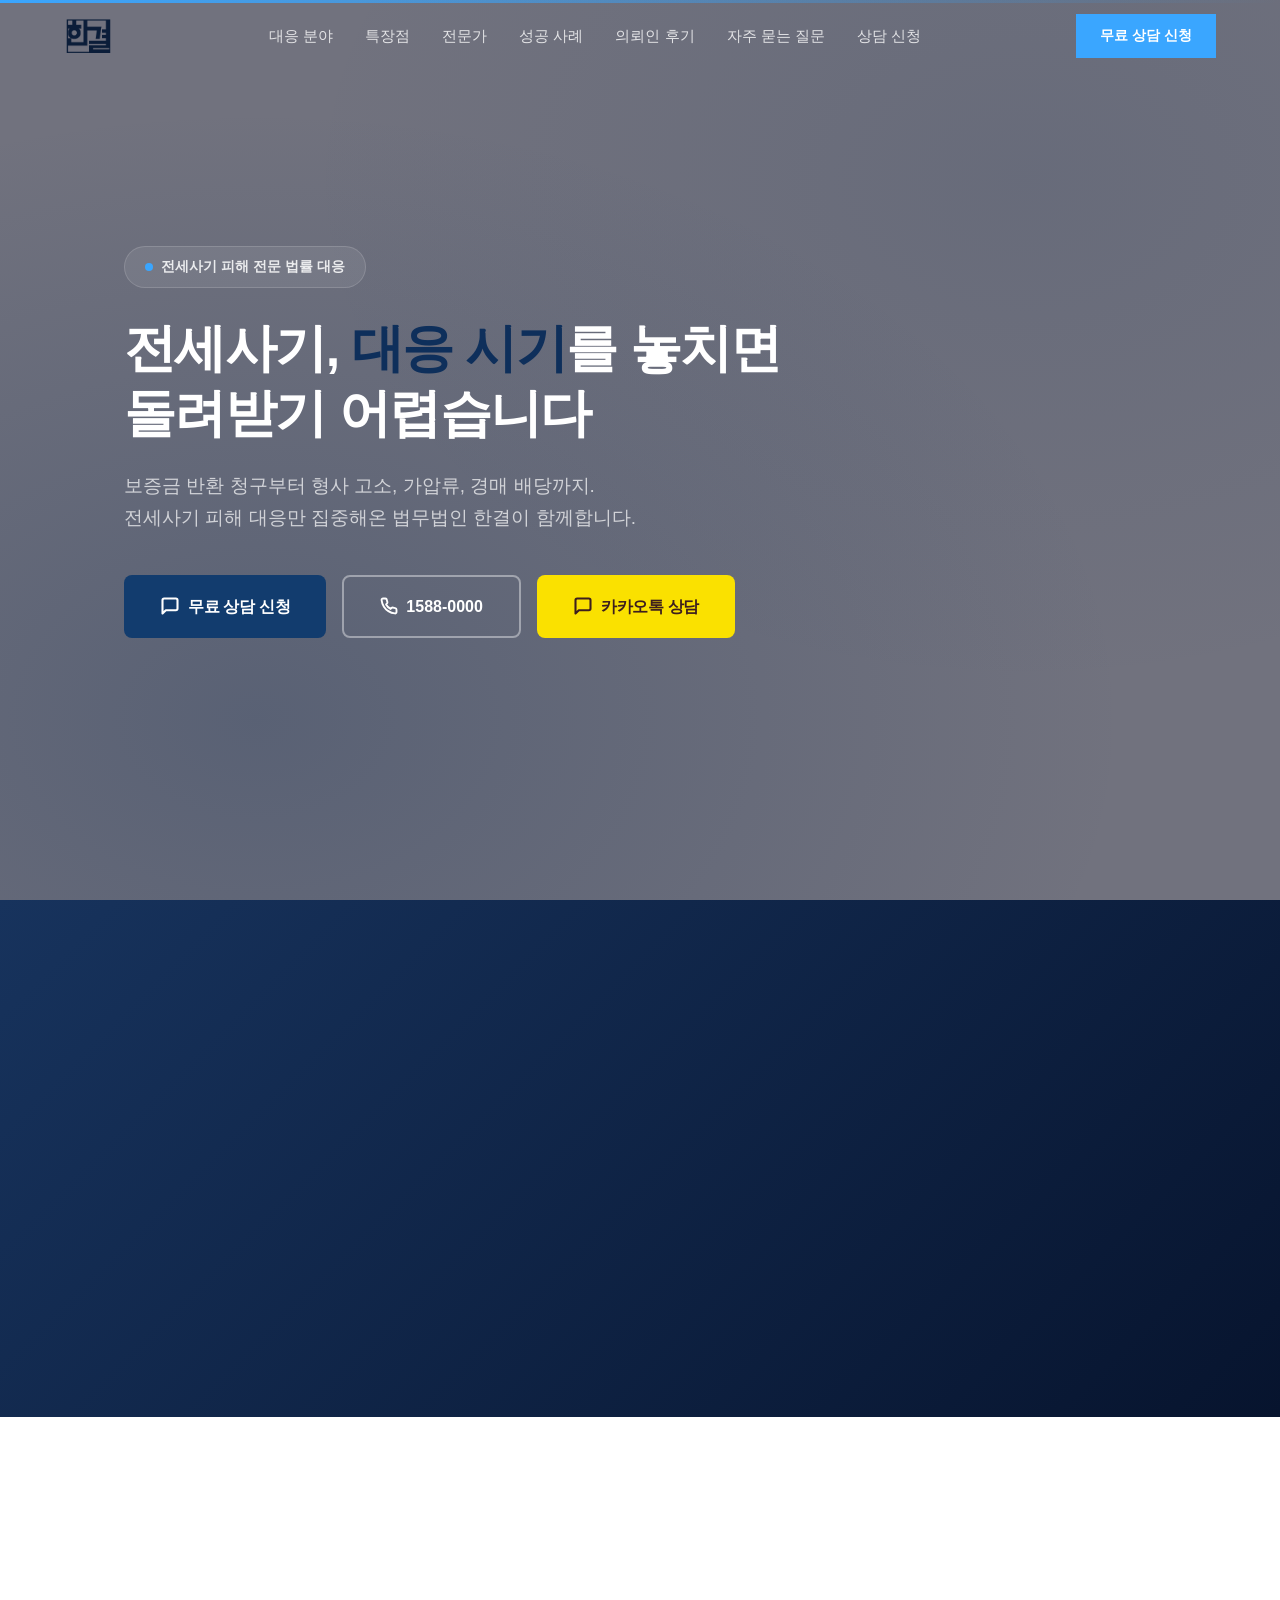
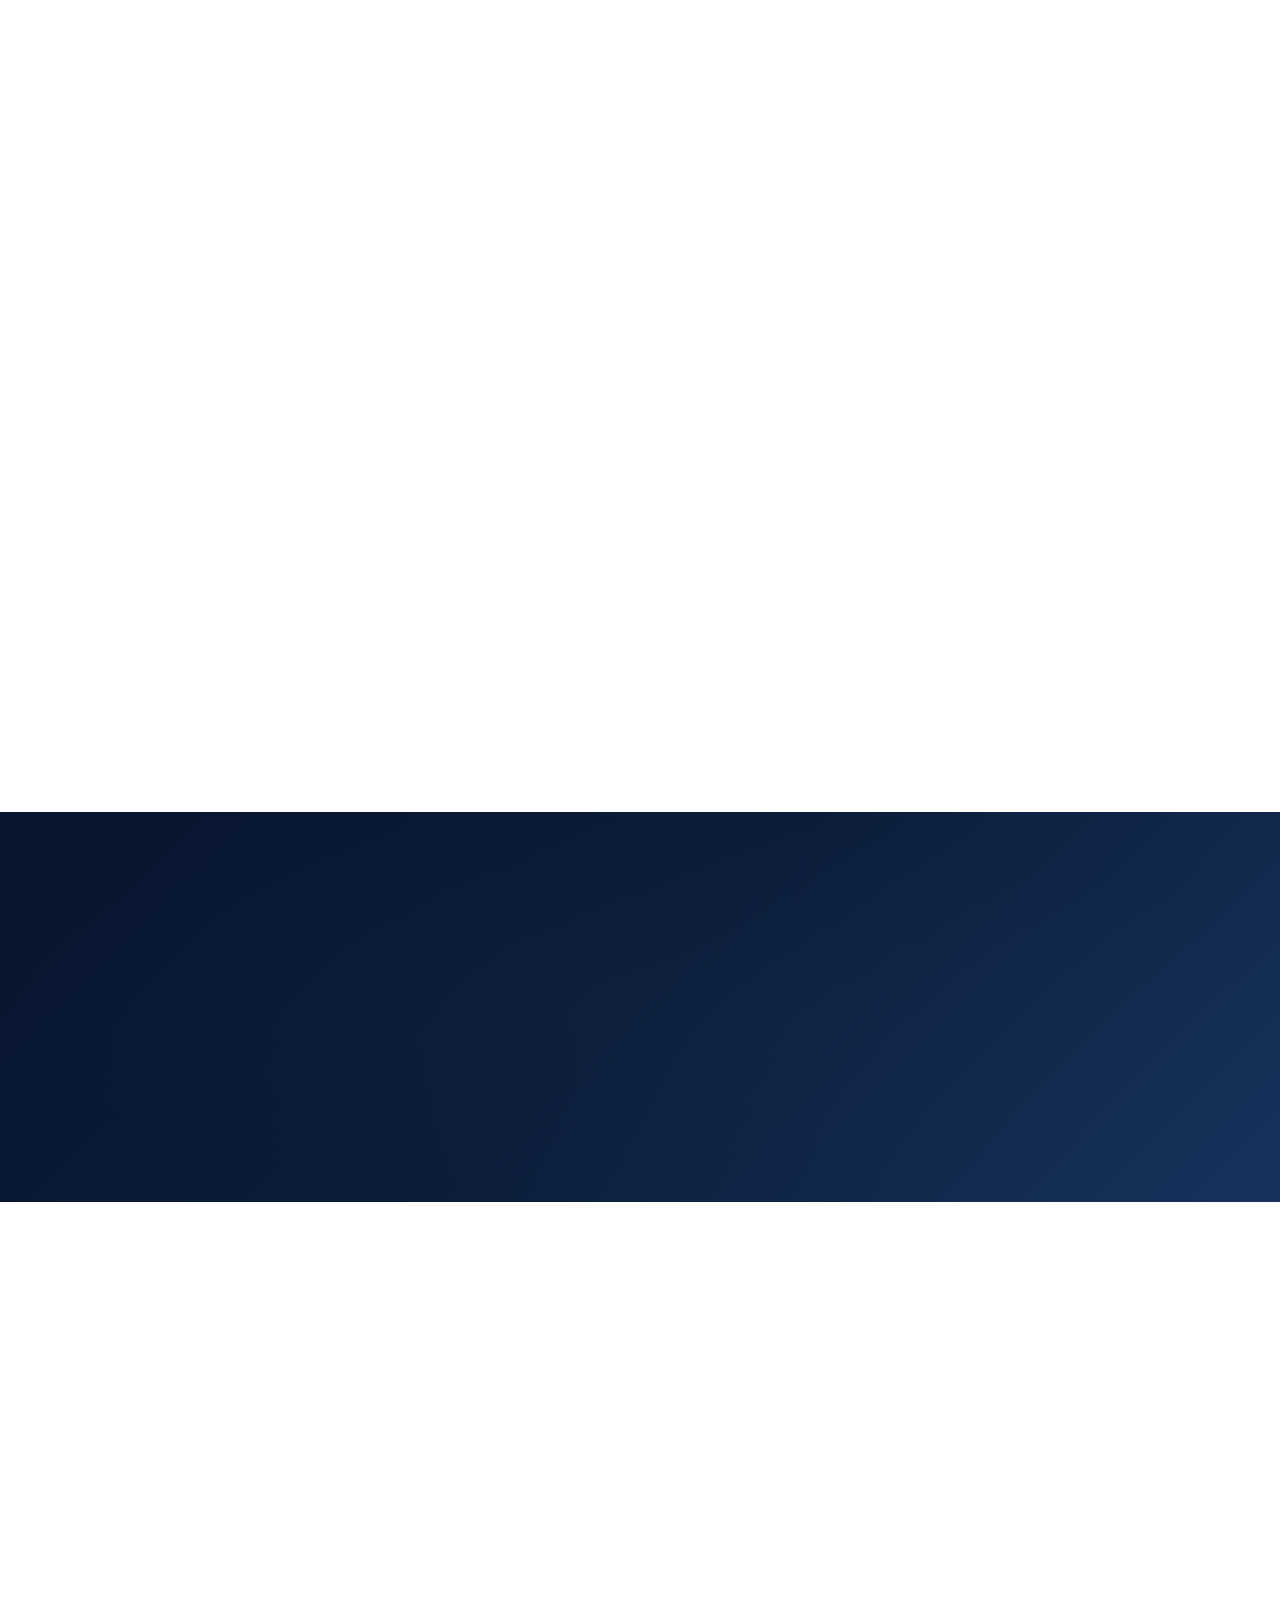
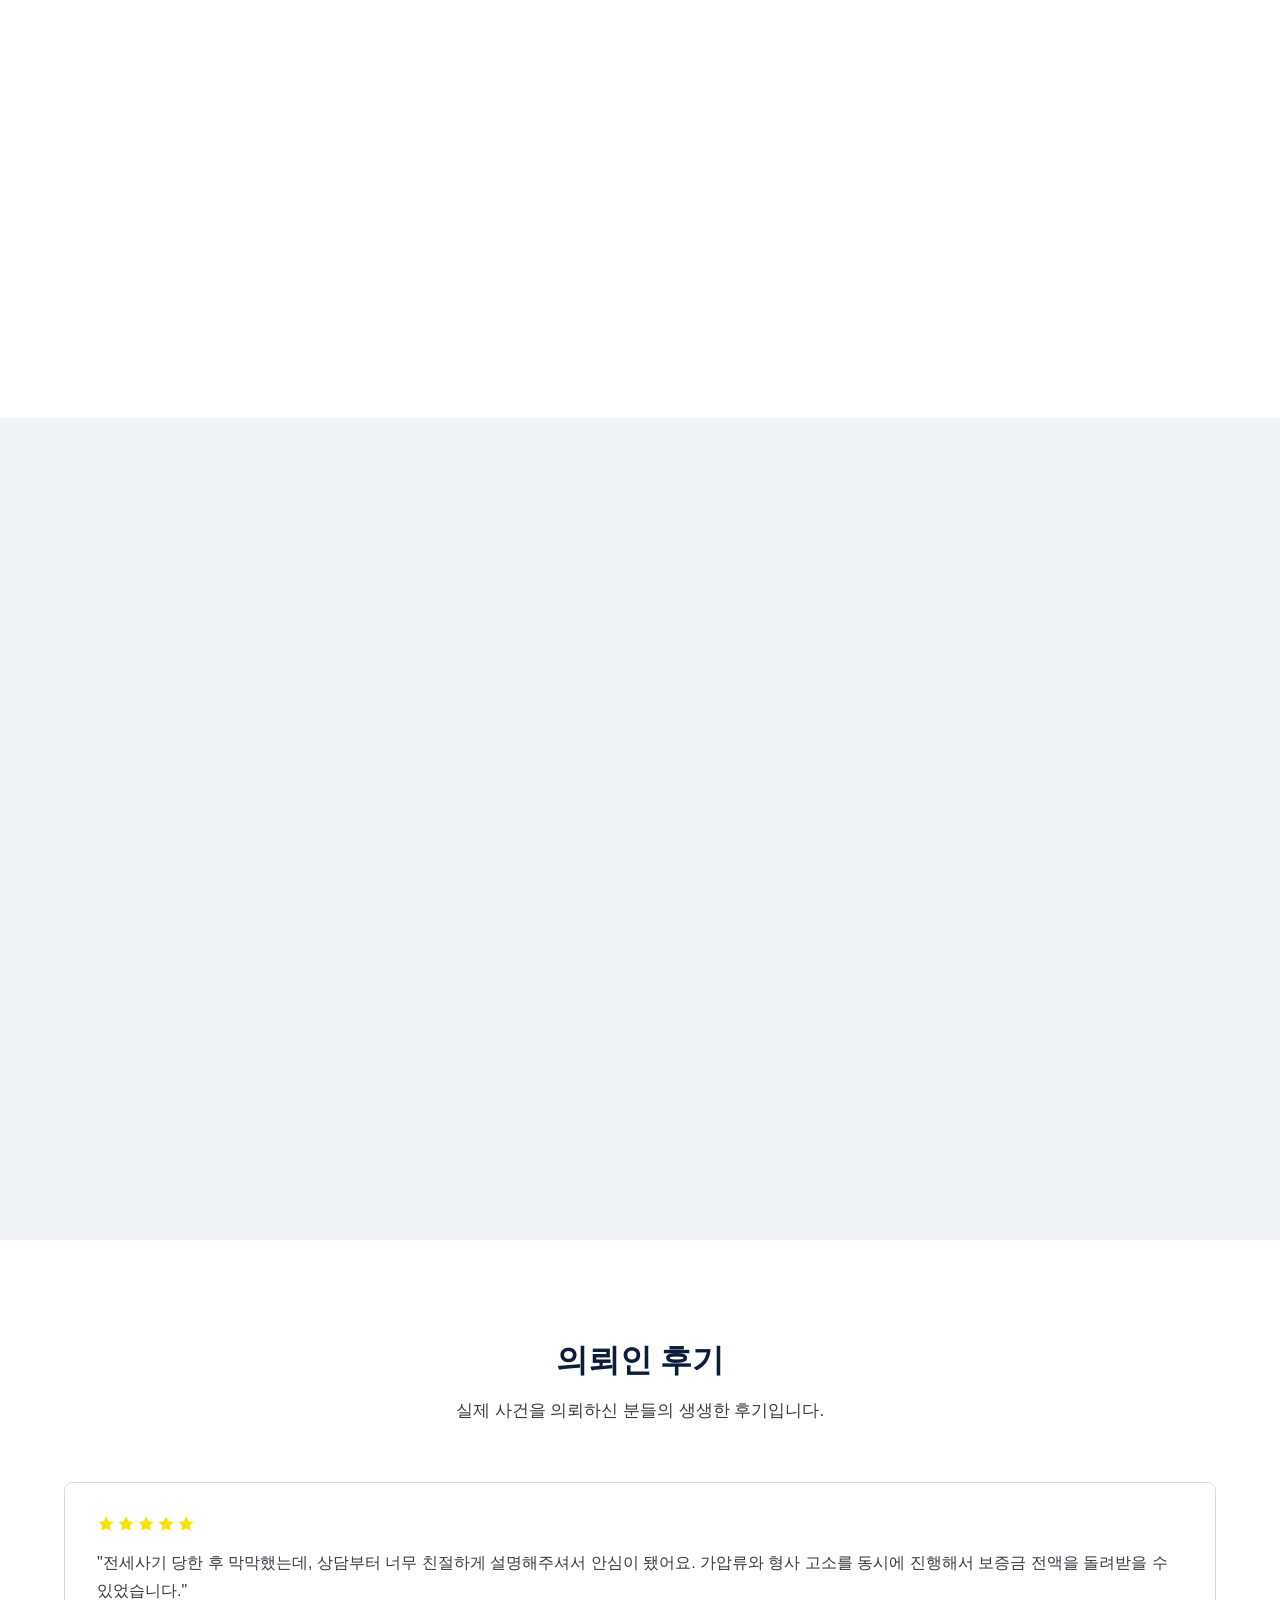
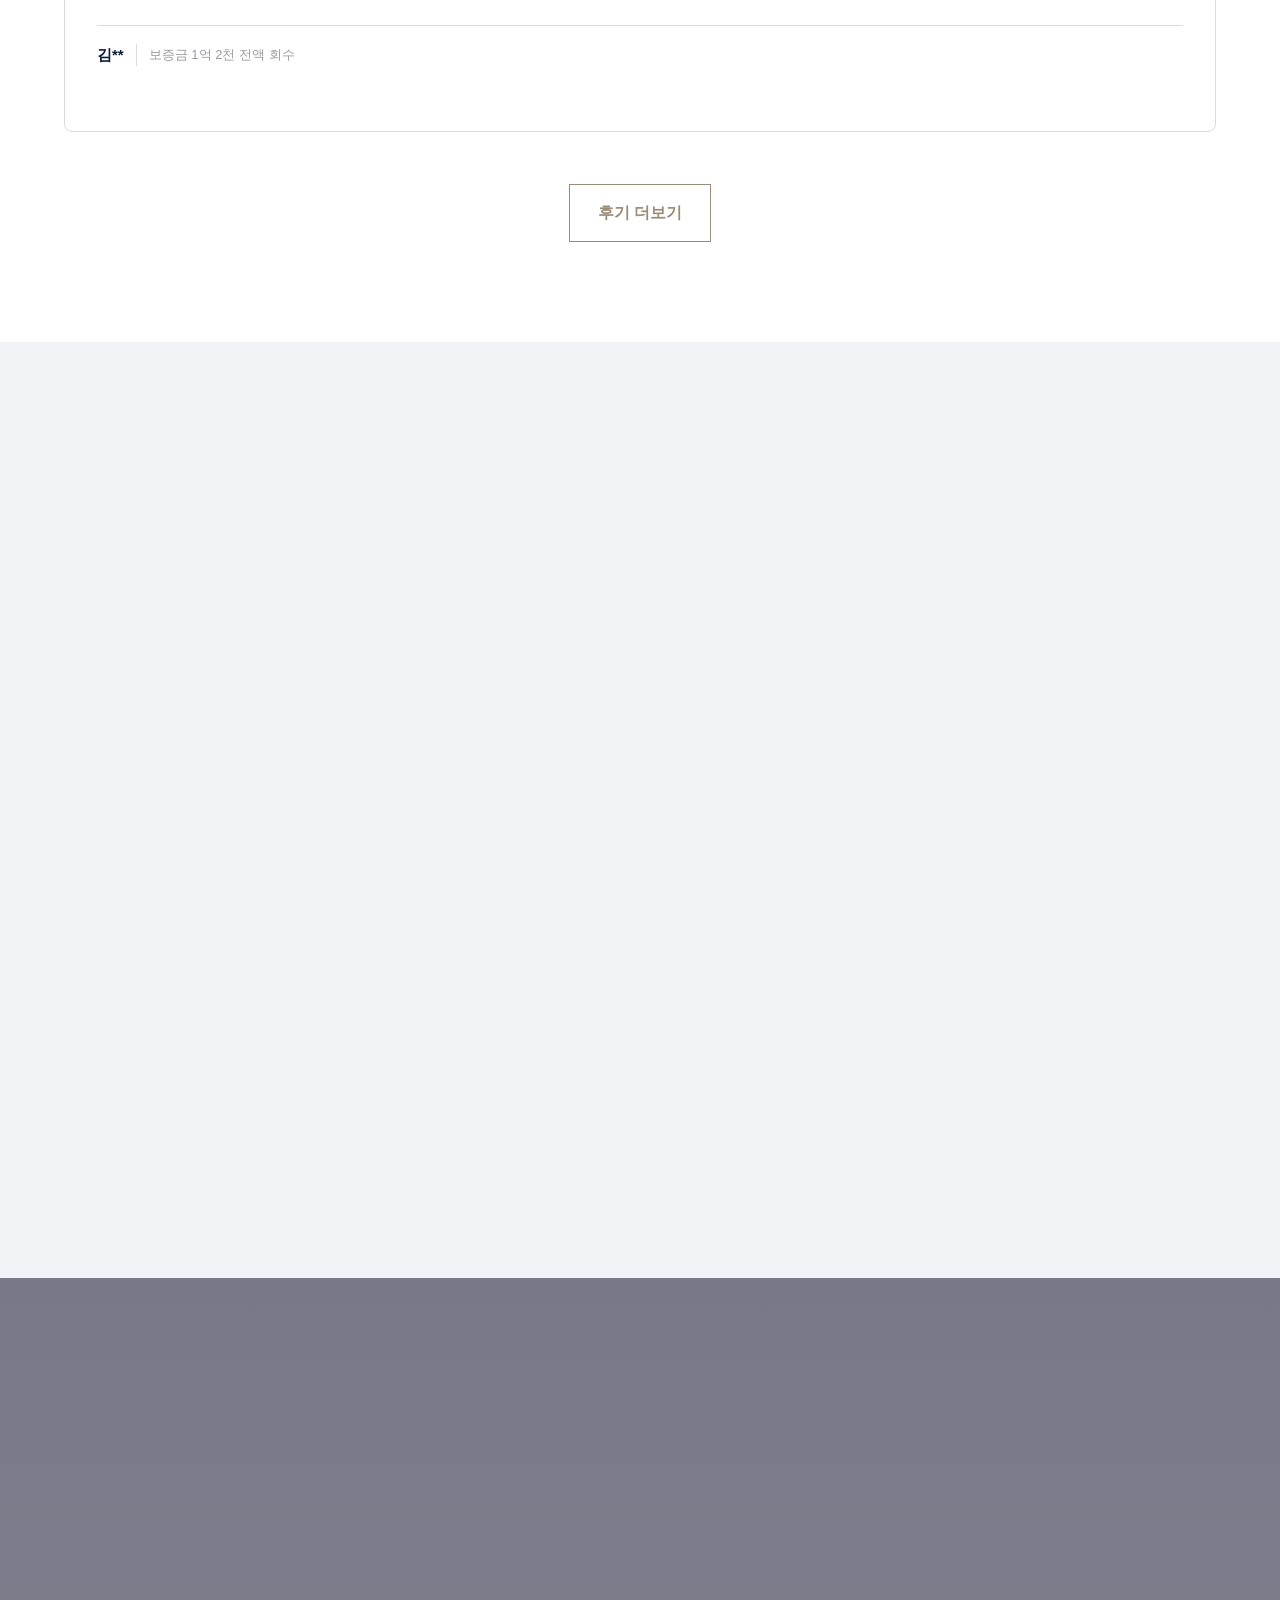
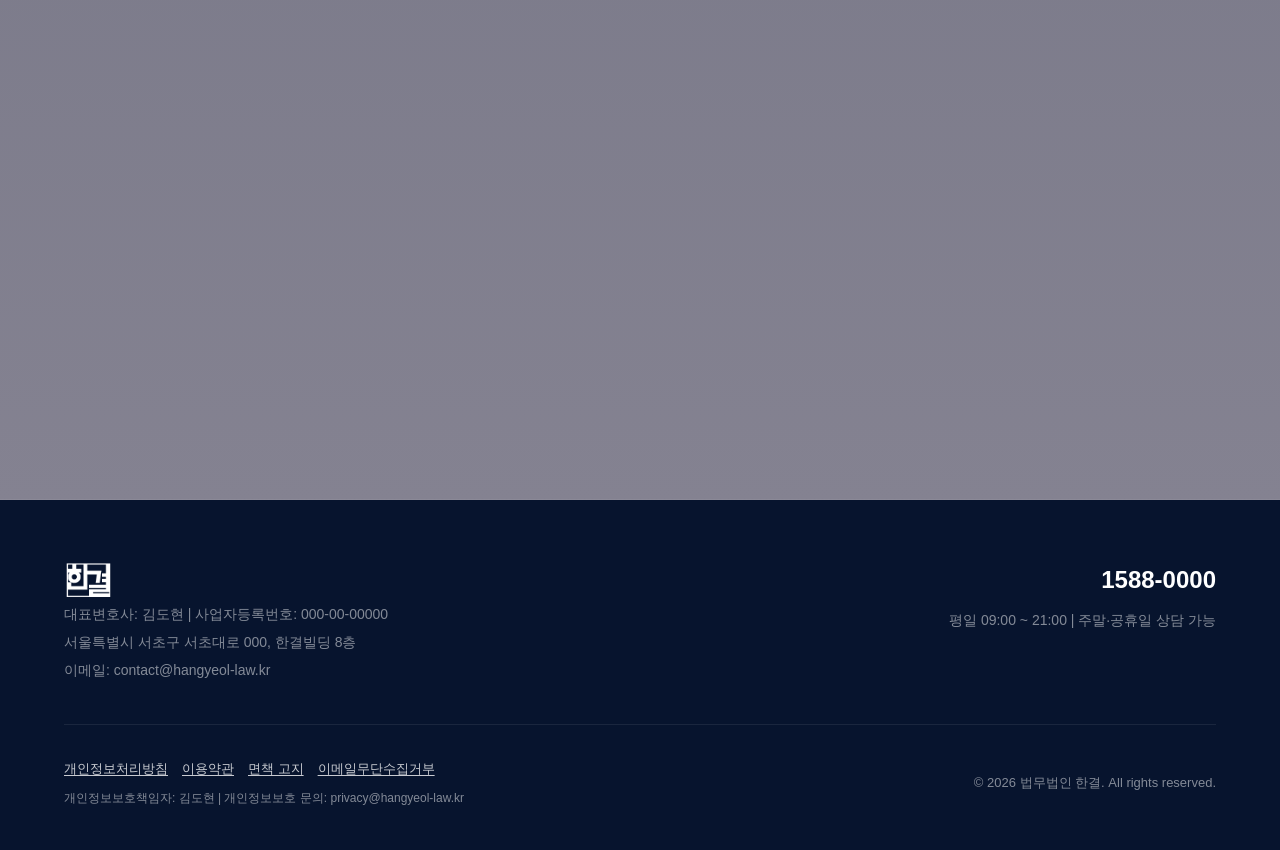
==== commit 2023abf0: "edit" ====
--- a/index_wordpress.html
+++ b/index_wordpress.html
@@ -9,7 +9,7 @@
   <link rel="preconnect" href="https://fonts.gstatic.com" crossorigin>
   <!-- <link href="https://fonts.googleapis.com/css2?family=Noto+Sans+KR:wght@300;400;500;600;700;800;900&display=swap" rel="stylesheet"> -->
 
-  <!-- <link rel="stylesheet" href="./assets/css/style.css"> -->
+  <link rel="stylesheet" href="./assets/css/style_wordpress.css">
   <link rel="stylesheet" href="https://cdn.jsdelivr.net/npm/swiper@11/swiper-bundle.min.css">
 </head>
 <body>
@@ -17,7 +17,10 @@
   <!-- Header -->
   <header class="header" id="header">
     <div class="header-inner">
-      <a href="#" class="logo" aria-label="법무법인 한결 홈">법무법인 <span>한결</span></a>
+      <!-- <a href="#" class="logo" aria-label="법무법인 한결 홈">법무법인 <span>한결</span></a> -->
+      <a href="#" class="logo">
+        <img src="./assets/images/logo.png" alt="로고 이미지">
+     </a>
       <nav class="nav" aria-label="주요 메뉴">
         <ul class="menu-list">
           <li><a href="#service">대응 분야</a></li>
@@ -876,7 +879,8 @@
       <div class="container">
         <div class="footer-top">
           <div class="footer-info">
-            <div class="footer-logo">법무법인 <span>한결</span></div>
+            <!-- <div class="footer-logo">법무법인 <span>한결</span></div> -->
+            <img src="./assets/images/footer-logo.png" alt="푸터 로고 이미지" class="footer-logo">
             <p>
               대표변호사: 김도현 | 사업자등록번호: 000-00-00000<br>
               서울특별시 서초구 서초대로 000, 한결빌딩 8층<br>
@@ -906,6 +910,6 @@
   <script src="https://cdn.jsdelivr.net/npm/gsap@3.12.5/dist/gsap.min.js"></script>
   <script src="https://code.jquery.com/jquery-3.7.1.min.js"></script>
   <script src="https://cdn.jsdelivr.net/npm/swiper@11/swiper-bundle.min.js"></script>
-  <script src="./assets/js/script.js"></script>
+  <script src="./assets/js/script_wordpresss.js"></script>
 </body>
 </html>
--- a/assets/css/style_wordpress.css
+++ b/assets/css/style_wordpress.css
@@ -0,0 +1,2594 @@
+.elementor-section,
+.e-con {
+  padding-top: 0 !important;
+  padding-bottom: 0 !important;
+}
+
+@font-face {
+  font-family: 'Pretendard';
+  src: url('https://cdn.jsdelivr.net/gh/projectnoonnu/pretendard@1.0/Pretendard-Thin.woff2') format('woff2');
+  font-weight: 100;
+  font-display: swap;
+}
+
+@font-face {
+  font-family: 'Pretendard';
+  src: url('https://cdn.jsdelivr.net/gh/projectnoonnu/pretendard@1.0/Pretendard-ExtraLight.woff2') format('woff2');
+  font-weight: 200;
+  font-display: swap;
+}
+
+@font-face {
+  font-family: 'Pretendard';
+  src: url('https://cdn.jsdelivr.net/gh/projectnoonnu/pretendard@1.0/Pretendard-Light.woff2') format('woff2');
+  font-weight: 300;
+  font-display: swap;
+}
+
+@font-face {
+  font-family: 'Pretendard';
+  src: url('https://cdn.jsdelivr.net/gh/projectnoonnu/pretendard@1.0/Pretendard-Regular.woff2') format('woff2');
+  font-weight: 400;
+  font-display: swap;
+}
+
+@font-face {
+  font-family: 'Pretendard';
+  src: url('https://cdn.jsdelivr.net/gh/projectnoonnu/pretendard@1.0/Pretendard-Medium.woff2') format('woff2');
+  font-weight: 500;
+  font-display: swap;
+}
+
+@font-face {
+  font-family: 'Pretendard';
+  src: url('https://cdn.jsdelivr.net/gh/projectnoonnu/pretendard@1.0/Pretendard-SemiBold.woff2') format('woff2');
+  font-weight: 600;
+  font-display: swap;
+}
+
+@font-face {
+  font-family: 'Pretendard';
+  src: url('https://cdn.jsdelivr.net/gh/projectnoonnu/pretendard@1.0/Pretendard-Bold.woff2') format('woff2');
+  font-weight: 700;
+  font-display: swap;
+}
+
+@font-face {
+  font-family: 'Pretendard';
+  src: url('https://cdn.jsdelivr.net/gh/projectnoonnu/pretendard@1.0/Pretendard-ExtraBold.woff2') format('woff2');
+  font-weight: 800;
+  font-display: swap;
+}
+
+@font-face {
+  font-family: 'Pretendard';
+  src: url('https://cdn.jsdelivr.net/gh/projectnoonnu/pretendard@1.0/Pretendard-Black.woff2') format('woff2');
+  font-weight: 900;
+  font-display: swap;
+}
+
+@font-face {
+  font-family: 'A2z';
+  src: url('https://cdn.jsdelivr.net/gh/projectnoonnu/2601-6@1.0/에이투지체-1Thin.woff2') format('woff2');
+  font-weight: 100;
+  font-display: swap;
+}
+
+@font-face {
+  font-family: 'A2z';
+  src: url('https://cdn.jsdelivr.net/gh/projectnoonnu/2601-6@1.0/에이투지체-2ExtraLight.woff2') format('woff2');
+  font-weight: 200;
+  font-display: swap;
+}
+
+@font-face {
+  font-family: 'A2z';
+  src: url('https://cdn.jsdelivr.net/gh/projectnoonnu/2601-6@1.0/에이투지체-3Light.woff2') format('woff2');
+  font-weight: 300;
+  font-display: swap;
+}
+
+@font-face {
+  font-family: 'A2z';
+  src: url('https://cdn.jsdelivr.net/gh/projectnoonnu/2601-6@1.0/에이투지체-4Regular.woff2') format('woff2');
+  font-weight: 400;
+  font-display: swap;
+}
+
+@font-face {
+  font-family: 'A2z';
+  src: url('https://cdn.jsdelivr.net/gh/projectnoonnu/2601-6@1.0/에이투지체-5Medium.woff2') format('woff2');
+  font-weight: 500;
+  font-display: swap;
+}
+
+@font-face {
+  font-family: 'A2z';
+  src: url('https://cdn.jsdelivr.net/gh/projectnoonnu/2601-6@1.0/에이투지체-6SemiBold.woff2') format('woff2');
+  font-weight: 600;
+  font-display: swap;
+}
+
+@font-face {
+  font-family: 'A2z';
+  src: url('https://cdn.jsdelivr.net/gh/projectnoonnu/2601-6@1.0/에이투지체-7Bold.woff2') format('woff2');
+  font-weight: 700;
+  font-display: swap;
+}
+
+@font-face {
+  font-family: 'A2z';
+  src: url('https://cdn.jsdelivr.net/gh/projectnoonnu/2601-6@1.0/에이투지체-8ExtraBold.woff2') format('woff2');
+  font-weight: 800;
+  font-display: swap;
+}
+
+@font-face {
+  font-family: 'A2z';
+  src: url('https://cdn.jsdelivr.net/gh/projectnoonnu/2601-6@1.0/에이투지체-9Black.woff2') format('woff2');
+  font-weight: 900;
+  font-display: swap;
+}
+
+:root {
+    --primary: #0B1D3A; /* trust navy */
+    --primary-light: #17335D;
+    --primary-dark: #07142E;
+    --accent: #223A5E; /* navy-gray */
+    --accent-light: #3D5877;
+    --cta: #123C6E;
+    --cta-hover: #0E2F5B;
+    --blue-bright: #3AA6FF; /* 밝고 화사한 파랑 */
+    --point-brown: #9B8C77;
+    --bg-white: #FFFFFF;
+    --bg-light: #F2F3F6; /* light gray */
+    --bg-section: #ECEFF3;
+    --text-primary: #0F0F12; /* near-black */
+    --text-secondary: #3A3A41; /* dark gray */
+    --text-muted: #6F6F76;
+    --text-light: #9A9AA3;
+    --border: #D7DAE1;
+    --shadow: 0 2px 20px rgba(0, 0, 0, 0.08);
+    --shadow-lg: 0 8px 40px rgba(0, 0, 0, 0.14);
+    --text: var(--text-secondary); /* used by review text */
+    --radius: 8px;
+    --radius-lg: 16px;
+    --point-yellow: #FAE100;
+    --transition: 0.3s cubic-bezier(0.4, 0, 0.2, 1);
+  }
+
+  * {
+    margin: 0;
+    padding: 0;
+    box-sizing: border-box;
+  }
+
+  html {
+    scroll-behavior: smooth;
+    /* font-size: 16px; */
+  }
+
+  body {
+    font-family: 'Pretendard', -apple-system, BlinkMacSystemFont, sans-serif;
+    color: var(--text-primary);
+    background: var(--bg-white);
+    line-height: 1.7;
+    -webkit-font-smoothing: antialiased;
+    overflow-x: hidden;
+  }
+
+  img { max-width: 100%; display: block; }
+  a { text-decoration: none; color: inherit; }
+  ul { list-style: none; }
+
+  .container {
+    max-width: 1200px;
+    margin: 0 auto;
+    padding: 0 24px;
+  }
+
+  .section-label {
+    display: inline-block;
+    font-size: 0.8125rem;
+    font-weight: 600;
+    letter-spacing: 0.08em;
+    color: var(--accent-light);
+    text-transform: uppercase;
+    margin-bottom: 12px;
+  }
+
+  .section-title {
+    font-size: 2rem;
+    font-weight: 800;
+    line-height: 1.3;
+    color: var(--primary);
+    margin-bottom: 16px;
+    font-family: 'A2z';
+  }
+
+  .section-desc {
+    font-size: 1.0625rem;
+    color: var(--text-secondary);
+    line-height: 1.7;
+    max-width: 600px;
+		word-break: keep-all;
+  }
+
+  /* ===== Buttons (shared) ===== */
+  .btn {
+    display: inline-flex;
+    align-items: center;
+    justify-content: center;
+    gap: 8px;
+    cursor: pointer;
+    transition: var(--transition);
+    text-decoration: none;
+    font-family: inherit;
+  }
+
+  /* Solid CTA (blue) */
+  .btn-color {
+    padding: 16px 36px;
+    background: var(--cta);
+    color: #fff;
+    font-size: 1rem;
+    font-weight: 600;
+    border-radius: var(--radius);
+    border: none;
+    letter-spacing: -0.02em;
+  }
+
+  .btn-color:hover {
+    background: var(--cta-hover);
+    transform: translateY(-2px);
+    box-shadow: 0 4px 20px rgba(0, 0, 0, 0.18);
+  }
+
+  /* Outline on dark backgrounds (hero, etc.) */
+  .btn-outline {
+    padding: 16px 36px;
+    background: transparent;
+    color: #fff;
+    font-size: 1rem;
+    font-weight: 600;
+    border-radius: var(--radius);
+    border: 2px solid rgba(255, 255, 255, 0.4);
+  }
+
+  .btn-outline:hover {
+    border-color: #fff;
+    background: rgba(255, 255, 255, 0.1);
+  }
+
+  /* Solid primary (navy) — forms, dark emphasis */
+  .btn-navy {
+    padding: 16px 36px;
+    background: var(--primary);
+    color: #fff;
+    font-size: 1rem;
+    font-weight: 600;
+    border-radius: var(--radius);
+    border: none;
+  }
+
+  .btn-navy:hover {
+    background: var(--primary-light);
+    transform: translateY(-2px);
+    box-shadow: var(--shadow-lg);
+  }
+
+  /* ===== HEADER ===== */
+  .header {
+    position: fixed;
+    top: 0;
+    left: 0;
+    width: 100%;
+    z-index: 1000;
+    background: transparent;
+    transition: var(--transition);
+  }
+
+  .header.scrolled {
+    background: rgba(255, 255, 255, 0.92);
+    backdrop-filter: blur(10px);
+    box-shadow: 0 2px 20px rgba(0,0,0,0.15);
+  }
+
+  /* Improve contrast when header becomes light */
+  .header.scrolled .logo {
+    color: var(--text-primary);
+  }
+
+  .header.scrolled .logo span {
+    color: var(--cta);
+  }
+
+  .header.scrolled .nav a {
+    color: rgba(15, 15, 18, 0.72);
+  }
+
+  .header.scrolled .nav a:hover {
+    color: var(--text-primary);
+  }
+
+  .header.scrolled .mobile-menu-btn span {
+    background: var(--text-primary);
+  }
+
+  .header-inner {
+    display: flex;
+    align-items: center;
+    justify-content: space-between;
+    height: 72px;
+    padding: 0 24px;
+    max-width: 1200px;
+    margin: 0 auto;
+  }
+
+  .logo {
+    /* font-size: 1.375rem;
+    font-weight: 800;
+    color: #fff;
+    letter-spacing: -0.03em; */
+    width: 50px;
+  }
+
+  .logo span {
+    color: var(--cta);
+  }
+
+
+  .nav a {
+    color: rgba(255,255,255,0.8);
+    font-size: 0.9375rem;
+    font-weight: 500;
+    transition: var(--transition);
+  }
+
+  .nav a:hover { color: #fff; }
+
+  .menu-list {
+    display: flex;
+    align-items: center;
+    gap: 32px;
+  }
+
+  .header-cta {
+    padding: 10px 24px;
+    background: var(--blue-bright);
+    color: var(--bg-white);
+    font-size: 0.875rem;
+    font-weight: 700;
+    border: none;
+  }
+
+  .header-cta:hover {
+    background: var(--primary-dark);
+    color: var(--bg-white);
+  }
+
+  .mobile-menu-btn {
+    display: none;
+    flex-direction: column;
+    gap: 5px;
+    background: none;
+    border: none;
+    cursor: pointer;
+    padding: 4px;
+  }
+
+  .mobile-menu-btn span {
+    width: 24px;
+    height: 2px;
+    background: #fff;
+    border-radius: 2px;
+    transition: var(--transition);
+  }
+
+  /* Mobile nav panel */
+  .nav-mobile {
+    display: none;
+  }
+
+  /* ===== HERO ===== */
+  .hero {
+    position: relative;
+    min-height: 100vh;
+    display: flex;
+    align-items: center;
+    /* background: var(--primary-dark); */
+    overflow: hidden;
+    padding: 0 100px;
+  }
+
+  .hero-slides {
+    position: absolute;
+    inset: 0;
+    z-index: 0;
+  }
+
+  .hero-slide {
+    position: absolute;
+    inset: 0;
+    background-size: cover;
+    background-position: center;
+    background-repeat: no-repeat;
+    opacity: 0;
+    z-index: 1;
+    transition: opacity 1.1s ease-in-out;
+    pointer-events: none;
+  }
+
+  .hero-slide.is-active {
+    opacity: 1;
+    z-index: 2;
+  }
+
+  .hero-slides::after {
+    content: '';
+    position: absolute;
+    inset: 0;
+    z-index: 3;
+    pointer-events: none;
+    background: rgba(19, 20, 41, 0.599);
+  }
+
+  @media (prefers-reduced-motion: reduce) {
+    .hero-slide {
+      transition: none;
+    }
+  }
+
+  .hero::before {
+    content: '';
+    position: absolute;
+    inset: 0;
+    z-index: 1;
+    pointer-events: none;
+    background:
+      radial-gradient(ellipse at 20% 80%, rgba(34, 58, 94, 0.30) 0%, transparent 60%),
+      radial-gradient(ellipse at 80% 20%, rgba(34, 58, 94, 0.12) 0%, transparent 50%);
+  }
+
+  .hero .container {
+    position: relative;
+    z-index: 3;
+    padding-top: 120px;
+    padding-bottom: 80px;
+    margin: 0;
+  }
+
+  .hero-badge {
+    display: inline-flex;
+    align-items: center;
+    gap: 8px;
+    padding: 8px 20px;
+    background: rgba(255,255,255,0.08);
+    border: 1px solid rgba(255,255,255,0.15);
+    border-radius: 100px;
+    color: rgba(255,255,255,0.85);
+    font-size: 0.875rem;
+    font-weight: 600;
+    margin-bottom: 28px;
+  }
+
+  .hero-badge::before {
+    content: '';
+    width: 8px;
+    height: 8px;
+    background: var(--blue-bright);
+    border-radius: 50%;
+    animation: pulse-dot 2s infinite;
+  }
+
+  @keyframes pulse-dot {
+    0%, 100% { opacity: 1; }
+    50% { opacity: 0.4; }
+  }
+
+  .hero-title {
+    font-size: 3.25rem;
+    font-weight: 700;
+    color: #fff;
+    line-height: 1.25;
+    letter-spacing: -0.03em;
+    margin-bottom: 24px;
+    max-width: 700px;
+		word-break: keep-all;
+  }
+
+  .hero-title em {
+    font-style: normal;
+    color: var(--cta-hover);
+  }
+
+  .hero-sub {
+    font-size: 1.1875rem;
+    color: rgba(255,255,255,0.7);
+    line-height: 1.7;
+    margin-bottom: 40px;
+    max-width: 540px;
+		word-break: keep-all;
+  }
+
+  .hero-actions {
+    display: flex;
+    gap: 16px;
+    flex-wrap: wrap;
+    margin-bottom: 56px;
+  }
+
+  .hero-stats {
+    display: flex;
+    gap: 48px;
+    padding-top: 40px;
+    border-top: 1px solid rgba(255,255,255,0.1);
+  }
+
+  .hero-stat {
+    text-align: left;
+  }
+
+  .hero-stat-num {
+    font-size: 2.25rem;
+    font-weight: 800;
+    color: #fff;
+    line-height: 1.2;
+  }
+
+  .hero-stat-num span {
+    color: var(--cta);
+  }
+
+  .hero-stat-label {
+    font-size: 0.875rem;
+    color: rgba(255,255,255,0.5);
+    margin-top: 4px;
+  }
+
+  /* Quick Contact Bar */
+  .quick-contact {
+    display: flex;
+    gap: 12px;
+    margin-bottom: 48px;
+  }
+
+  .quick-contact a {
+    display: inline-flex;
+    align-items: center;
+    gap: 8px;
+    padding: 10px 20px;
+    background: rgba(255,255,255,0.08);
+    border: 1px solid rgba(255,255,255,0.15);
+    border-radius: 100px;
+    color: rgba(255,255,255,0.85);
+    font-size: 0.875rem;
+    font-weight: 500;
+    transition: var(--transition);
+  }
+
+  .quick-contact a:hover {
+    background: rgba(255,255,255,0.15);
+    color: #fff;
+  }
+
+  .quick-contact svg {
+    width: 18px;
+    height: 18px;
+  }
+
+  /* ===== URGENCY SECTION ===== */
+  .urgency {
+    background: linear-gradient(135deg, var(--primary-light) 0%, var(--primary-dark) 100%);
+    padding: 64px 0;
+    /* position: relative; */
+    overflow: hidden;
+  }
+
+  .urgency::before {
+    content: '';
+    position: absolute;
+    top: 0;
+    left: 0;
+    right: 0;
+    height: 3px;
+    background: linear-gradient(90deg, var(--blue-bright), transparent);
+  }
+
+  .urgency-inner {
+    text-align: center;
+		word-break: keep-all;
+  }
+
+  .urgency h2 {
+    font-family: 'A2z';
+		word-break: keep-all;
+  }
+
+  .urgency-icon {
+    width: 56px;
+    height: 56px;
+    background: rgba(236, 239, 246, 0.505);
+    border-radius: 50%;
+    display: flex;
+    align-items: center;
+    justify-content: center;
+    margin: 0 auto 24px;
+  }
+
+  .urgency-icon svg {
+    width: 28px;
+    height: 28px;
+    color: var(--primary);
+  }
+
+  .urgency h2 {
+    font-size: 1.75rem;
+    font-weight: 800;
+    color: #fff;
+    margin-bottom: 16px;
+    line-height: 1.4;
+  }
+
+  .urgency p {
+    font-size: 1.0625rem;
+    color: rgba(255,255,255,0.6);
+    max-width: 700px;
+    margin: 0 auto 32px;
+    line-height: 1.7;
+  }
+
+  .urgency-points {
+    display: flex;
+    justify-content: center;
+    gap: 40px;
+    flex-wrap: wrap;
+    margin-bottom: 36px;
+  }
+
+  .urgency-point {
+    display: flex;
+    align-items: center;
+    gap: 10px;
+    color: rgba(255,255,255,0.85);
+    font-size: 0.9375rem;
+    font-weight: 500;
+  }
+
+  .urgency-point svg {
+    width: 20px;
+    height: 20px;
+    color: var(--blue-bright);
+    flex-shrink: 0;
+  }
+
+  /* ===== TRUST / CREDENTIALS ===== */
+  .trust {
+    height: 100%;
+    padding: 100px 0;
+    /* background: var(--bg-white); */
+    background: linear-gradient(rgba(0, 0, 0, 0.453), rgba(0, 0, 0, 0.372)),url('/wp-content/uploads/2026/03/trust-bg.jpg');
+    background-size: cover;
+    background-position: center;
+    background-attachment: fixed;
+    background-repeat: no-repeat;
+  }
+
+  .trust .container {
+    position: relative;
+    z-index: 1;
+  }
+
+  .trust-header {
+    text-align: center;
+    margin-bottom: 64px;
+  }
+
+  .trust-header .section-desc {
+    margin: 0 auto;
+  }
+
+  .trust-title, .trust-desc {
+    color: var(--bg-white);
+  }
+
+  .trust-grid {
+    display: grid;
+    grid-template-columns: repeat(4, 1fr);
+    gap: 24px;
+  }
+
+  .trust-card {
+    padding: 40px 28px;
+    background: rgba(20, 24, 32, 0.45);
+    -webkit-backdrop-filter: blur(12px) saturate(140%);
+    backdrop-filter: blur(12px);
+    color: var(--bg-white);
+    border-radius: var(--radius-lg);
+    text-align: center;
+    transition: var(--transition);
+    border: 1px solid rgba(255, 255, 255, 0.18);
+  }
+
+  .trust-card:hover {
+    border-color: var(--border);
+    box-shadow: var(--shadow);
+    transform: translateY(-4px);
+  }
+
+  .trust-card-icon {
+    width: 64px;
+    height: 64px;
+    background: rgba(0, 0, 0, 0.52);
+    border-radius: 16px;
+    display: flex;
+    align-items: center;
+    justify-content: center;
+    margin: 0 auto 20px;
+  }
+
+  .trust-card-icon svg {
+    width: 28px;
+    height: 28px;
+    color: #fff;
+  }
+
+  .trust-card-num {
+    font-size: 2.5rem;
+    font-family: 'A2z';
+    font-weight: 800;
+    color: var(--blue-bright);
+    margin-bottom: 4px;
+  }
+
+  .trust-card-label {
+    font-size: 0.9375rem;
+    color: var(--bg-white);
+    font-weight: 500;
+  }
+
+  /* ===== service ===== */
+  .service {
+    padding: 100px 0;
+    background: var(--bg-light);
+  }
+
+  .service-header {
+    text-align: center;
+    margin-bottom: 64px;
+  }
+
+  .service-header .section-desc {
+    margin: 0 auto;
+  }
+
+  .service-grid {
+    display: grid;
+    grid-template-columns: repeat(3, 1fr);
+    gap: 20px;
+  }
+
+  .service-card {
+    padding: 36px 28px;
+    background: var(--bg-white);
+    border: 1px solid var(--border);
+    transition: var(--transition);
+    cursor: default;
+    background-size: cover; 
+    background-position: center;
+    background-repeat: no-repeat;
+  }
+
+  .service-card1:hover {
+    border-color: var(--accent);
+    box-shadow: var(--shadow);
+    transform: translateY(-4px);
+    background-image: linear-gradient(rgba(0, 0, 0, 0.669), rgba(0, 0, 0, 0.816)),url('/wp-content/uploads/2026/03/service-img1.jpg');
+  }
+
+  .service-card2:hover {
+    background-image: linear-gradient(rgba(0, 0, 0, 0.669), rgba(0, 0, 0, 0.816)),url('/wp-content/uploads/2026/03/service-img2.jpg');
+  }
+
+  .service-card3:hover {
+    background-image: linear-gradient(rgba(0, 0, 0, 0.669), rgba(0, 0, 0, 0.816)),url('/wp-content/uploads/2026/03/service-img3.jpg');
+  }
+
+  .service-card4:hover {
+    background-image: linear-gradient(rgba(0, 0, 0, 0.669), rgba(0, 0, 0, 0.816)),url('/wp-content/uploads/2026/03/service-img4.jpg');
+  }
+
+  .service-card5:hover {
+    background-image: linear-gradient(rgba(0, 0, 0, 0.669), rgba(0, 0, 0, 0.816)),url('/wp-content/uploads/2026/03/service-img5.jpg');
+  }
+
+  .service-card6:hover {
+    background-image: linear-gradient(rgba(0, 0, 0, 0.669), rgba(0, 0, 0, 0.816)),url('/wp-content/uploads/2026/03/service-img4.jpg');
+  }
+
+  .service-card:hover {
+    border-color: var(--accent);
+    box-shadow: var(--shadow);
+    transform: translateY(-4px);
+  }
+
+  .service-card:hover p, .service-card:hover h3 {
+    color: var(--bg-white);
+  }
+
+  .service-card h3 {
+    font-family: 'A2z';
+  }
+
+  .service-icon {
+    width: 52px;
+    height: 52px;
+    background: var(--point-brown);
+    border-radius: 12px;
+    display: flex;
+    align-items: center;
+    justify-content: center;
+    margin-bottom: 20px;
+    transition: var(--transition);
+  }
+
+  .service-icon svg {
+    width: 24px;
+    height: 24px;
+    color: var(--bg-white);
+    transition: var(--transition);
+  }
+
+  .service-card:hover .service-icon svg {
+    color: var(--bg-white);
+  }
+
+  .service-card h3 {
+    font-size: 1.125rem;
+    font-weight: 700;
+    color: var(--point-brown);
+    margin-bottom: 10px;
+  }
+
+  .service-card p {
+    font-size: 0.9375rem;
+    color: var(--text-secondary);
+    line-height: 1.6;
+  }
+
+  /* ===== advantage ===== */
+  .advantage {
+    padding: 100px 0;
+    background: var(--bg-white);
+  }
+
+  .advantage-header {
+    text-align: center;
+    margin-bottom: 64px;
+  }
+
+  .advantage-header .section-desc {
+    margin: 0 auto;
+  }
+
+  .advantage-grid {
+    display: grid;
+    grid-template-columns: repeat(2, 1fr);
+    gap: 24px;
+  }
+
+  /* ===== advantage (Image + List Layout) ===== */
+  .advantage-layout {
+    display: grid;
+    grid-template-columns: 1fr 1fr;
+    gap: 40px;
+    align-items: stretch;
+		height: 680px;
+  }
+
+  .advantage-image {
+    align-self: stretch;
+    height: 100%;
+    display: flex;
+    overflow: hidden; /* 이미지 확대 시 넘침 잘라주기 */
+  }
+
+  .advantage-image img {
+    width: 100%;
+    height: 100%;
+    object-fit: cover;
+    object-position: center;
+    display: block;
+    flex: 1;
+    transition: transform 0.45s ease;
+  }
+
+  .advantage-image:hover img {
+    transform: scale(1.07);
+  }
+
+  .advantage-list {
+    list-style: none;
+    padding: 0;
+    margin: 0;
+    display: flex;
+    flex-direction: column;
+    gap: 16px;
+    align-self: stretch;
+    height: 100%;
+    overflow: hidden; /* 이미지보다 길면 아래가 잘리도록 */
+    min-height: 0; /* flex 컨테이너 높이/overflow 계산 안정화 */
+  }
+
+  .advantage-list .adv-card {
+    text-align: left;
+    display: flex;
+    align-items: flex-start;
+    gap: 16px;
+  }
+
+  .advantage-list .adv-text {
+    display: flex;
+    flex-direction: column;
+  }
+
+  .advantage-list .adv-icon {
+    margin: 0;
+    flex-shrink: 0;
+  }
+
+  .advantage-list .adv-card h3 {
+    margin-bottom: 6px;
+  }
+
+  .advantage-list .adv-card p {
+    margin: 0;
+  }
+
+  .adv-card {
+    padding: 36px 28px;
+    /* text-align: center; */
+    transition: var(--transition);
+  }
+
+  .adv-card:hover {
+    border-color: var(--accent);
+    box-shadow: var(--shadow);
+    transform: translateY(-4px);
+    background: var(--bg-white);
+  }
+
+  .adv-icon {
+    width: 52px;
+    height: 52px;
+    background: rgba(15, 26, 60, 0.06);
+    border-radius: 12px;
+    display: flex;
+    align-items: center;
+    justify-content: center;
+    margin: 0 auto 20px;
+    transition: var(--transition);
+  }
+
+  .adv-icon svg {
+    width: 24px;
+    height: 24px;
+    color: var(--primary);
+    transition: var(--transition);
+  }
+
+  .adv-card:hover .adv-icon {
+    background: var(--primary);
+  }
+
+  .adv-card:hover .adv-icon svg {
+    color: var(--bg-white);
+  }
+
+  .adv-card h3 {
+    font-size: 1.125rem;
+    font-weight: 700;
+    color: var(--primary);
+    margin-bottom: 10px;
+  }
+
+  .adv-card p {
+    font-size: 0.9375rem;
+    color: var(--text-secondary);
+    line-height: 1.6;
+  }
+
+  /* ===== PROCESS ===== */
+  /* .process {
+    padding: 100px 0;
+    background: var(--bg-white);
+  }
+
+  .process-header {
+    text-align: center;
+    margin-bottom: 72px;
+  }
+
+  .process-header .section-desc {
+    margin: 0 auto;
+  }
+
+  .process-steps {
+    display: flex;
+    gap: 0;
+    position: relative;
+  }
+
+  .process-step {
+    flex: 1;
+    text-align: center;
+    position: relative;
+    padding: 0 16px;
+  }
+
+  .process-step::after {
+    content: '';
+    position: absolute;
+    top: 32px;
+    right: -50%;
+    width: 100%;
+    height: 2px;
+    background: var(--border);
+    z-index: 0;
+  }
+
+  .process-step:last-child::after {
+    display: none;
+  }
+
+  .step-num {
+    width: 64px;
+    height: 64px;
+    background: var(--primary);
+    border-radius: 50%;
+    display: flex;
+    align-items: center;
+    justify-content: center;
+    font-size: 1.25rem;
+    font-weight: 800;
+    color: var(--cta);
+    margin: 0 auto 20px;
+    position: relative;
+    z-index: 1;
+  }
+
+  .step-title {
+    font-size: 1.0625rem;
+    font-weight: 700;
+    color: var(--primary);
+    margin-bottom: 8px;
+  }
+
+  .step-desc {
+    font-size: 0.875rem;
+    color: var(--text-muted);
+    line-height: 1.6;
+  } */
+
+  /* ===== case ===== */
+  .case {
+    padding: 100px 0;
+    background: var(--bg-light);
+  }
+
+  .case-header {
+    text-align: center;
+    margin-bottom: 64px;
+  }
+
+  .case-header .section-desc {
+    margin: 0 auto;
+  }
+
+  /* ===== case (Swiper) ===== */
+  .case-carousel {
+    position: relative;
+    width: 100%;
+    max-width: 100%;
+    overflow-x: hidden;
+  }
+
+  .case-swiper {
+  width: 100%;
+  max-width: 100%;
+  margin: 0 auto;
+  box-sizing: border-box;
+    padding: 0 54px; /* navigation 버튼 공간 */
+    overflow: visible !important;
+  }
+
+  .case-swiper .swiper-wrapper {
+    align-items: stretch;
+    overflow: visible !important;
+  }
+
+  .case-swiper .case-card {
+    width: 100%;
+    height: 100%;
+	  min-height: 360px;
+    display: flex;
+    flex-direction: column;
+  }
+
+  .case-swiper .swiper-slide {
+    display: flex; /* keep card height consistent */
+    overflow: visible !important;
+  }
+
+  .case-swiper .swiper-button-prev,
+  .case-swiper .swiper-button-next {
+    color: var(--primary);
+    width: 44px;
+    height: 44px;
+    border-radius: 50%;
+    background: rgba(255, 255, 255, 0.85);
+    border: 1px solid var(--border);
+    backdrop-filter: blur(6px);
+    box-shadow: var(--shadow);
+    top: 50%;
+    transform: translateY(-50%);
+    transition: var(--transition);
+  }
+
+  .case-swiper .swiper-button-prev::after,
+  .case-swiper .swiper-button-next::after {
+    font-size: 16px;
+  }
+
+  .case-more-wrap {
+    margin-top: 32px;
+    display: flex;
+    justify-content: center;
+  }
+
+  /* Cases "더보기" — outline on light background; padding matches .btn-color / .btn-outline */
+  .case-more-btn {
+    margin-top: 18px;
+    width: fit-content;
+    padding: 16px 36px;
+    white-space: nowrap;
+    border: 1px solid var(--primary-light);
+    background: transparent;
+    color: var(--primary-light);
+    font-weight: 600;
+    font-size: 1rem;
+    border-radius: var(--radius);
+    transition: var(--transition);
+  }
+
+  .case-more-btn:hover {
+    background: var(--primary-light);
+    border-color: var(--primary-light);
+    color: #fff;
+    transform: none;
+    box-shadow: none;
+  }
+
+  .case-card {
+    background: var(--bg-white);
+    border-radius: var(--radius-lg);
+    overflow: hidden;
+    border: 1px solid var(--border);
+    transition: var(--transition);
+    position: relative;
+    min-height: 330px;
+  }
+
+  .case-card:hover {
+    box-shadow: var(--shadow-lg);
+    z-index: 3;
+  }
+
+  /* .case-tag-bar {
+    padding: 16px 28px;
+    background: var(--primary);
+  } */
+
+  .case-tag {
+    display: inline-block;
+    width: fit-content;
+    padding: 4px 12px;
+    /* background: var(--accent); */
+    color: var(--cta-hover);
+    border: 1px solid var(--cta-hover);
+    font-size: 0.8125rem;
+    font-weight: 600;
+  }
+
+  .case-body {
+    display: flex;
+    flex-direction: column;
+    flex: 1 1 auto;
+    gap: 10px;
+    padding: 28px;
+    word-break: keep-all;
+  }
+
+  .case-title {
+    font-size: 1.125rem;
+    font-weight: 400;
+    color: var(--text-primary);
+    margin-bottom: 14px;
+    line-height: 1.5;
+  }
+
+  .case-result {
+    padding: 16px 20px;
+    background: rgba(15, 26, 60, 0.04);
+    border-radius: var(--radius);
+    /* border-left: 3px solid var(--cta); */
+    margin-top: auto; /* push result to bottom for equal height */
+  min-height: 112px;
+  display: flex;
+  align-items: center;
+  }
+
+  .case-result-label {
+    font-size: 0.75rem;
+    font-weight: 600;
+    color: var(--text-muted);
+    margin-bottom: 4px;
+  }
+
+  .case-result-text {
+    font-size: 1.2rem;
+    font-weight: 700;
+    color: var(--primary);
+  }
+
+  /* ===== lawyer ===== */
+  .lawyer {
+    padding: 100px 0;
+    /* background: var(--bg-white); */
+    background-image: url('/wp-content/uploads/2026/03/lawyer-bg-scaled.jpg');
+    background-size: cover;
+    background-position: center;
+    background-repeat: no-repeat;
+  }
+
+  .lawyer-header {
+    text-align: center;
+    margin-bottom: 64px;
+  }
+
+  .lawyer-header .section-desc {
+    margin: 0 auto;
+  }
+
+  .lawyer-grid {
+    display: grid;
+    grid-template-columns: repeat(3, 1fr);
+    gap: 28px;
+  }
+
+  .lawyer-card {
+    background: var(--bg-light);
+    border-radius: var(--radius-lg);
+    padding: 40px 28px;
+    text-align: center;
+    transition: var(--transition);
+    border: 1px solid transparent;
+    /* 카드 바깥으로 떨어지는 드롭 섀도우 */
+    box-shadow: 0 16px 40px rgba(7, 20, 46, 0.14);
+    transform: translateY(0);
+    will-change: transform;
+    }
+
+  .lawyer-card:hover {
+    /* border-color: var(--accent); */
+    box-shadow:
+      0 28px 70px rgba(7, 20, 46, 0.28),
+      0 10px 28px rgba(0, 0, 0, 0.12);
+    background-color: var(--primary);
+    transform: translateY(-10px) !important;
+  }
+
+  .lawyer-card:hover .lawyer-name, .lawyer-card:hover .lawyer-role, .lawyer-card:hover .lawyer-tags, .lawyer-card:hover .lawyer-career {
+    color: var(--bg-white);
+  }
+
+  .lawyer-card:hover .lawyer-tag {
+    border:1px solid var(--text-muted);
+    color: var(--text-muted);
+  } 
+
+  .lawyer-avatar {
+    width: 160px;
+    height: 160px;
+    border-radius: 0;
+    margin: 0 auto 28px;
+    display: flex;
+    align-items: center;
+    justify-content: center;
+    font-size: 2rem;
+    color: rgba(255,255,255,0.2);
+    overflow: hidden;
+  }
+
+  .lawyer-avatar svg {
+    width: 64px;
+    height: 64px;
+    color: rgba(255,255,255,0.3);
+  }
+
+  .lawyer-avatar img {
+    width: 100%;
+    height: 100%;
+    object-fit: cover;
+    object-position: top;
+    display: block;
+  }
+
+  .lawyer-name {
+    font-family: 'A2z';
+    font-size: 1.25rem;
+    font-weight: 700;
+    color: var(--primary);
+    margin-bottom: 4px;
+  }
+
+  .lawyer-role {
+    font-size: 0.875rem;
+    color: var(--point-brown);
+    font-weight: 600;
+    margin-bottom: 16px;
+  }
+
+  .lawyer-tags {
+    display: flex;
+    flex-wrap: wrap;
+    justify-content: center;
+    gap: 6px;
+    margin-bottom: 16px;
+  }
+
+  .lawyer-tag {
+    padding: 4px 12px;
+    background: rgba(15, 26, 60, 0.06);
+    border-radius: 100px;
+    font-size: 0.8125rem;
+    color: var(--text-secondary);
+    font-weight: 500;
+  }
+
+  .lawyer-career {
+    font-size: 0.875rem;
+    color: var(--text-muted);
+    line-height: 1.7;
+  }
+
+  /* ===== MID CTA ===== */
+  .mid-cta {
+    padding: 60px 0;
+    background: linear-gradient(135deg, var(--primary-dark) 0%, var(--primary) 50%, var(--primary-light) 100%);
+    text-align: center;
+    position: relative;
+    overflow: hidden;
+  }
+
+  .mid-cta::before {
+    content: '';
+    position: absolute;
+    inset: 0;
+    background: radial-gradient(ellipse at center, rgba(34, 58, 94, 0.10) 0%, transparent 70%);
+  }
+
+  .mid-cta .container {
+    position: relative;
+    z-index: 2;
+  }
+
+  .mid-cta h2 {
+    font-size: 2rem;
+    font-weight: 700;
+    color: #fff;
+    margin-bottom: 16px;
+    line-height: 1.4;
+  }
+
+  .mid-cta p {
+    font-size: 1.0625rem;
+    color: rgba(255,255,255,0.6);
+    margin-bottom: 36px;
+    max-width: 500px;
+    margin-left: auto;
+    margin-right: auto;
+  }
+
+  .mid-cta-actions {
+    display: flex;
+    justify-content: center;
+    gap: 16px;
+    flex-wrap: wrap;
+  }
+
+  /* Mid CTA -- Remote (비대면 카톡 상담) */
+  .mid-cta--remote {
+    padding: 56px 0;
+    text-align: left;
+  }
+
+  .mid-cta--remote .mid-cta-inner {
+    display: flex;
+    align-items: center;
+    justify-content: center;
+    gap: 48px;
+    padding-left: 50px;
+  }
+
+  .mid-cta--remote .mid-cta-content {
+    flex: 1;
+    /* min-width: 0; */
+  }
+
+  .mid-cta--remote h2 {
+    font-size: 2.5rem;
+    margin-bottom: 12px;
+    font-family: 'A2z';
+  }
+
+  .mid-cta--remote span {
+    font-style: normal;
+    color: var(--point-yellow);
+  }
+
+  .mid-cta--remote p {
+    margin-left: 0;
+    margin-right: 0;
+    max-width: 520px;
+    margin-bottom: 18px;
+  }
+
+  .mid-cta-badge {
+    display: inline-flex;
+    align-items: center;
+    gap: 6px;
+    padding: 6px 14px;
+    background: rgba(255,255,255,0.1);
+    border: 1px solid rgba(255,255,255,0.2);
+    border-radius: 100px;
+    color: rgba(255,255,255,0.9);
+    font-size: 0.8125rem;
+    font-weight: 600;
+    margin-bottom: 12px;
+  }
+
+  .mid-cta-badge svg {
+    width: 14px;
+    height: 14px;
+  }
+
+  .mid-cta-features {
+    list-style: none;
+    display: flex;
+    gap: 24px;
+    flex-wrap: wrap;
+    margin-bottom: 22px;
+  }
+
+  .mid-cta-features li {
+    display: flex;
+    align-items: center;
+    gap: 8px;
+    color: rgba(255,255,255,0.85);
+    font-size: 0.9375rem;
+    font-weight: 500;
+  }
+
+  .mid-cta-features svg {
+    color: var(--blue-bright);
+  }
+
+  .mid-cta--remote .mid-cta-actions {
+    justify-content: flex-start;
+  }
+
+  .btn-kakao {
+    background: #FAE100 !important;
+    color: #3C1E1E !important;
+  }
+
+  .btn-kakao:hover {
+    background: #E6CF00 !important;
+  }
+
+  .mid-cta-mockup {
+    position: relative;
+    width: 200px;
+    bottom: -60px;
+    right: 200px;
+  }
+
+  .mid-cta-mockup img {
+    width: 100%;
+    height: auto;
+    display: block; 
+  }
+
+
+  /* ===== review ===== */
+  .review {
+    padding: 100px 0;
+    /* background: #F8FAFC; */
+    background-image: url('/wp-content/uploads/2026/03/review-bg-scaled.jpg');
+    background-size: cover;
+    background-position: center;
+    background-repeat: no-repeat;
+  }
+
+  .review-header {
+    text-align: center;
+    margin-bottom: 56px;
+  }
+
+  .review-header .section-desc {
+    margin: 0 auto;
+  }
+
+  /* ===== review (Swiper) ===== */
+
+
+  .review-carousel {
+    width: 100%;
+    margin-left: 0;
+    padding: 0;
+  }
+
+  .review-swiper {
+    width: 100%;
+    padding-bottom: 46px; /* pagination 공간 */
+  }
+
+  .review-swiper .swiper-wrapper {
+    align-items: stretch;
+  }
+
+  .review-swiper .swiper-slide {
+    display: flex;
+    flex-direction: column;
+    height: auto;
+  }
+
+  .review-swiper .review-card {
+    width: 100%;
+    height: 100%;
+  }
+
+  .review-swiper .swiper-pagination {
+    position: relative;
+    margin-top: 20px;
+    bottom: auto;
+    left: auto;
+    transform: none;
+  }
+
+  .review-more-wrap {
+    margin-top: 32px;
+    display: flex;
+    justify-content: center;
+  }
+
+  .review-more-btn {
+    padding: 14px 28px;
+    white-space: nowrap;
+    background: transparent;
+    color: var(--point-brown);
+    border: 1px solid var(--point-brown);
+    font-size: 1rem;
+    font-weight: 700;
+  }
+
+  .review-more-btn:hover {
+    background: var(--point-brown);
+    color: var(--bg-white);
+  }
+
+  .review-card {
+    background: var(--bg-white);
+    border: 1px solid var(--border);
+    border-radius: var(--radius);
+    padding: 32px;
+    transition: var(--transition);
+		min-height: 250px;
+  }
+
+  .review-card:hover {
+    box-shadow: var(--shadow-card);
+    transform: translateY(-4px);
+  }
+
+  .review-rating {
+    display: flex;
+    gap: 2px;
+    margin-bottom: 16px;
+  }
+
+  .review-rating svg {
+    width: 18px;
+    height: 18px;
+    color: var(--point-yellow);
+  }
+
+  .review-text {
+    font-size: 1rem;
+    line-height: 1.75;
+    color: var(--text);
+    margin: 0 0 20px;
+    quotes: none;
+		word-break: keep-all;
+		overflow: hidden;
+    text-overflow: ellipsis;
+    display: -webkit-box;
+    -webkit-line-clamp: 3;
+    -webkit-box-orient: vertical;
+  }
+
+  .review-meta {
+    display: flex;
+    align-items: center;
+    gap: 12px;
+    padding-top: 16px;
+    border-top: 1px solid var(--border);
+  }
+
+  .review-author {
+    font-weight: 700;
+    color: var(--primary);
+    font-size: 0.9375rem;
+  }
+
+  .review-case {
+    font-size: 0.8125rem;
+    color: var(--text-light);
+    padding-left: 12px;
+    border-left: 1px solid var(--border);
+  }
+
+  @media (max-width: 768px) {
+    .review-carousel {
+      padding: 0 16px;
+    }
+
+    .review-swiper {
+      padding-bottom: 40px;
+    }
+
+    .review-card {
+      padding: 24px;
+    }
+  }
+
+  /* ===== FAQ ===== */
+  .faq {
+    padding: 100px 0;
+    background: var(--bg-light);
+  }
+
+  .faq-header {
+    text-align: center;
+    margin-bottom: 56px;
+  }
+
+  .faq-header .section-desc {
+    margin: 0 auto;
+  }
+
+  .faq-list {
+    max-width: 800px;
+    margin: 0 auto;
+  }
+
+  .faq-item {
+    background: var(--bg-white);
+    border: 1px solid var(--border);
+    border-radius: var(--radius);
+    margin-bottom: 12px;
+    overflow: hidden;
+    transition: var(--transition);
+  }
+
+  .faq-item.active {
+    border-color: var(--accent);
+    box-shadow: var(--shadow);
+  }
+
+  .faq-question {
+    padding: 20px 28px;
+    display: flex;
+    align-items: center;
+    justify-content: space-between;
+    cursor: pointer;
+    gap: 16px;
+  }
+
+  .faq-question h3 {
+    font-size: 1rem;
+    font-weight: 600;
+    color: var(--text-primary);
+    line-height: 1.5;
+  }
+
+  .faq-toggle {
+    width: 32px;
+    height: 32px;
+    background: var(--bg-light);
+    border-radius: 50%;
+    display: flex;
+    align-items: center;
+    justify-content: center;
+    flex-shrink: 0;
+    transition: var(--transition);
+  }
+
+  .faq-item.active .faq-toggle {
+    background: var(--primary);
+    transform: rotate(180deg);
+  }
+
+  .faq-toggle svg {
+    width: 16px;
+    height: 16px;
+    color: var(--text-muted);
+    transition: var(--transition);
+  }
+
+  .faq-item.active .faq-toggle svg {
+    color: #fff;
+  }
+
+  .faq-answer {
+    max-height: 0;
+    overflow: hidden;
+    transition: max-height 0.4s ease;
+  }
+
+  .faq-answer-inner {
+    padding: 0 28px 24px;
+    font-size: 0.9375rem;
+    color: var(--text-secondary);
+    line-height: 1.8;
+  }
+
+  /* ===== CONSULT FORM ===== */
+  .consult {
+    padding: 100px 0;
+    /* background: var(--bg-white); */
+    background: linear-gradient(rgba(9, 8, 37, 0.545), rgba(8, 4, 34, 0.497)),url('/wp-content/uploads/2026/03/consult-bg.jpg');
+    background-size: cover;
+    background-position: center;
+    background-repeat: no-repeat;
+  }
+
+  .consult-wrapper {
+    display: grid;
+    grid-template-columns: 1fr 1fr;
+    gap: 64px;
+    align-items: center;
+  }
+
+  .consult-left h2 {
+    font-size: 2rem;
+    font-weight: 800;
+    color: var(--blue-bright);
+    margin-bottom: 16px;
+    line-height: 1.4;
+		word-break: keep-all;
+  }
+
+  .consult-left p {
+    font-size: 1.0625rem;
+    color: var(--bg-white);
+    margin-bottom: 32px;
+    line-height: 1.7;
+		word-break: keep-all;
+  }
+
+  .consult-info {
+    display: flex;
+    flex-direction: column;
+    gap: 20px;
+  }
+
+  .consult-info-item {
+    display: flex;
+    gap: 16px;
+    align-items: flex-start;
+  }
+
+  .consult-info-icon {
+    width: 48px;
+    height: 48px;
+    background: rgba(15, 26, 60, 0.06);
+    border-radius: 12px;
+    display: flex;
+    align-items: center;
+    justify-content: center;
+    flex-shrink: 0;
+  }
+
+  .consult-info-icon svg {
+    width: 22px;
+    height: 22px;
+    color: var(--blue-bright);
+  }
+
+  .consult-info-text strong {
+    display: block;
+    font-size: 1rem;
+    font-weight: 700;
+    color: var(--blue-bright);
+    margin-bottom: 2px;
+  }
+
+  .consult-info-text span {
+    font-size: 0.875rem;
+    color:var(--bg-white);
+  }
+
+  .consult-form-card {
+    background: rgba(0, 0, 0, 0.42);
+    -webkit-backdrop-filter: blur(14px) saturate(140%);
+    backdrop-filter: blur(14px) saturate(140%);
+    padding: 40px;
+    border: 1px solid rgba(255, 255, 255, 0.14);
+    box-shadow: 0 12px 40px rgba(0, 0, 0, 0.28);
+  }
+
+  .consult-form-card h3 {
+    font-size: 1.375rem;
+    font-weight: 700;
+    color: #fff;
+    margin-bottom: 8px;
+  }
+
+  .consult-form-card > p {
+    font-size: 0.875rem;
+    color: rgba(255, 255, 255, 0.72);
+    margin-bottom: 28px;
+  }
+
+  .consult-form-card .form-group label {
+    color: rgba(255, 255, 255, 0.88);
+  }
+
+  .consult-form-card .form-privacy {
+    color: rgba(255, 255, 255, 0.68);
+  }
+
+  .consult-form-card .form-privacy input[type="checkbox"] {
+    accent-color: var(--blue-bright);
+  }
+
+  .form-group {
+    margin-bottom: 16px;
+  }
+
+  .form-group label {
+    display: block;
+    font-size: 0.875rem;
+    font-weight: 600;
+    color: var(--text-primary);
+    margin-bottom: 6px;
+  }
+
+  .form-group input,
+  .form-group textarea,
+  .form-group select {
+    width: 100%;
+    padding: 14px 16px;
+    background: var(--bg-white);
+    border: 1px solid var(--border);
+    border-radius: var(--radius);
+    font-size: 0.9375rem;
+    font-family: inherit;
+    color: var(--text-primary);
+    transition: var(--transition);
+    outline: none;
+  }
+
+  .form-group input:focus,
+  .form-group textarea:focus,
+  .form-group select:focus {
+    border-color: var(--accent);
+    box-shadow: 0 0 0 3px rgba(34, 58, 94, 0.12);
+  }
+
+  .form-group textarea {
+    resize: vertical;
+    min-height: 100px;
+  }
+
+  .form-row {
+    display: grid;
+    grid-template-columns: 1fr 1fr;
+    gap: 16px;
+  }
+
+  .form-privacy {
+    display: flex;
+    align-items: center;
+    gap: 8px;
+    margin: 20px 0;
+    font-size: 0.8125rem;
+    color: var(--text-muted);
+  }
+
+  .form-privacy input[type="checkbox"] {
+    width: 18px;
+    height: 18px;
+    accent-color: var(--primary);
+  }
+
+  .form-submit {
+    width: 100%;
+    padding: 16px;
+    font-size: 1.0625rem;
+  }
+
+  .form-submit.btn-navy:hover {
+    transform: none;
+  }
+
+  /* ===== FOOTER ===== */
+  .footer {
+    background: var(--primary-dark);
+    padding: 60px 0 40px;
+    color: rgba(255,255,255,0.5);
+  }
+
+  .footer-top {
+    display: flex;
+    justify-content: space-between;
+    align-items: flex-start;
+    padding-bottom: 40px;
+    border-bottom: 1px solid rgba(255,255,255,0.08);
+    margin-bottom: 32px;
+  }
+
+  .footer-logo {
+    /* font-size: 1.375rem;
+    font-weight: 800;
+    color: #fff;
+    margin-bottom: 16px; */
+    width: 50px;
+  }
+
+  .footer-logo span { color: var(--cta); }
+
+  .footer-info p {
+    font-size: 0.875rem;
+    line-height: 2;
+  }
+
+  .footer-contact {
+    text-align: right;
+  }
+
+  .footer-phone {
+    font-size: 1.5rem;
+    font-weight: 800;
+    color: #fff;
+    margin-bottom: 8px;
+  }
+
+  .footer-time {
+    font-size: 0.875rem;
+  }
+
+  .footer-bottom {
+    display: flex;
+    justify-content: space-between;
+    align-items: center;
+    font-size: 0.8125rem;
+  }
+
+  .footer-legal {
+    font-size: 0.75rem;
+    line-height: 1.8;
+    max-width: 700px;
+  }
+
+.footer-policy-links {
+  display: flex;
+  flex-wrap: wrap;
+  align-items: center;
+  gap: 6px 14px;
+  margin-bottom: 8px;
+}
+
+.footer-policy-links a {
+  color: rgba(255, 255, 255, 0.78);
+  font-size: 0.8125rem;
+  text-decoration: underline;
+  text-underline-offset: 2px;
+}
+
+.footer-policy-links a:hover {
+  color: #fff;
+}
+
+  /* ===== MOBILE FIXED CTA ===== */
+  .mobile-cta {
+    display: none;
+    position: fixed;
+    bottom: 0;
+    left: 0;
+    right: 0;
+    z-index: 999;
+    padding: 12px 16px;
+    background: rgba(17, 17, 17, 0.669);
+    backdrop-filter: blur(10px);
+    box-shadow: 0 -4px 20px rgba(65, 64, 64, 0.382);
+  }
+
+.mobile-quick-form {
+  display: flex;
+  flex-direction: column;
+  gap: 8px;
+}
+
+.mobile-quick-title {
+  font-size: 1rem;
+  font-family: 'A2z';
+  font-weight: 700;
+  color: var(--bg-white);
+}
+
+.mobile-quick-row {
+  display: grid;
+  grid-template-columns: 1fr 1fr;
+  gap: 8px;
+}
+
+.mobile-quick-row input {
+  width: 100%;
+  padding: 10px 12px;
+  background: #fff;
+  border: none;
+  font-size: 0.8125rem;
+  font-family: inherit;
+  outline: none;
+}
+
+.mobile-quick-row input:focus {
+  border-color: var(--accent);
+}
+
+.mobile-quick-privacy {
+  display: flex;
+  align-items: center;
+  gap: 6px;
+  font-size: 0.75rem;
+  color: var(--text-muted);
+}
+
+.mobile-quick-privacy input[type="checkbox"] {
+  width: 14px;
+  height: 14px;
+  accent-color: var(--primary);
+}
+
+.mobile-quick-privacy span {
+  color: var(--bg-white);
+}
+
+.mobile-quick-actions {
+  display: flex;
+  align-items: center;
+  justify-content: space-between;
+  gap: 10px;
+}
+
+.mobile-quick-actions .mobile-quick-privacy {
+  flex: 1;
+  min-width: 0;
+}
+
+.mobile-quick-submit {
+  width: auto;
+  flex-shrink: 0;
+  padding: 16px 36px;
+  border: none;
+  background: var(--cta);
+  color: #fff;
+  font-size: 0.875rem;
+  font-weight: 700;
+  font-family: inherit;
+  cursor: pointer;
+}
+
+.mobile-quick-submit:hover {
+  background: var(--cta-hover);
+  }
+
+  /* ===== FLOAT ACTIONS (우측 하단 플로팅) ===== */
+  .float-actions {
+    position: fixed;
+    right: 24px;
+    bottom: 24px;
+    z-index: 998;
+    display: flex;
+    flex-direction: column;
+    gap: 12px;
+    align-items: flex-end;
+    opacity: 0;
+    visibility: hidden;
+    transition: opacity 0.25s ease, visibility 0.25s ease;
+  }
+
+  .float-actions.visible {
+    opacity: 1;
+    visibility: visible;
+  }
+
+  .float-actions .float-action {
+    pointer-events: none;
+  }
+
+  .float-actions.visible .float-action {
+    pointer-events: auto;
+  }
+
+  .float-action {
+    width: 52px;
+    height: 52px;
+    border-radius: 50%;
+    border: none;
+    display: flex;
+    align-items: center;
+    justify-content: center;
+    cursor: pointer;
+    transition: var(--transition);
+    box-shadow: var(--shadow-lg);
+    text-decoration: none;
+    color: inherit;
+    font-family: inherit;
+    padding: 0;
+    flex-shrink: 0;
+  }
+
+  .float-action:hover {
+    transform: translateY(-2px);
+    box-shadow: 0 12px 28px rgba(0, 0, 0, 0.18);
+  }
+
+  .float-action--kakao {
+    background: var(--point-yellow);
+    color: #3C1E1E;
+  }
+
+  .float-action--phone {
+    background: var(--point-brown);
+    color: #07142E;
+  }
+
+  .float-action--top {
+    background: var(--cta);
+    color: #fff;
+  }
+
+  .float-action svg {
+    width: 22px;
+    height: 22px;
+  }
+
+  /* ===== ANIMATIONS ===== */
+  .reveal {
+    opacity: 0;
+    transform: translateY(30px);
+    transition: opacity 0.35s ease, transform 0.35s ease;
+  }
+
+  .reveal.visible {
+    opacity: 1;
+    transform: translateY(0);
+  }
+
+  .trust.reveal {
+    transform: none;
+    opacity: 0;
+    transition: opacity 0.35s ease;
+  }
+  .trust.reveal.visible {
+    opacity: 1;
+    transform: none;
+  }
+
+  /* ===== RESPONSIVE ===== */
+
+  @media (max-width: 1024px) {
+    .trust-grid { grid-template-columns: repeat(2, 1fr); }
+    .service-grid { grid-template-columns: repeat(2, 1fr); }
+    .lawyer-grid { grid-template-columns: repeat(2, 1fr); }
+    .advantage-grid { grid-template-columns: repeat(2, 1fr); }
+    .hero-title { font-size: 2.5rem; }
+    .hero-stats { gap: 32px; }
+    .nav { display: none; }
+    .header-cta { display: none; }
+    .mobile-menu-btn { display: flex; }
+    .hero {padding: 0;}
+
+    .nav-mobile {
+      position: absolute;
+      top: 72px;
+      left: 16px;
+      right: 16px;
+      display: block;
+      background: rgba(7, 20, 46, 0.96);
+      border: 1px solid rgba(255, 255, 255, 0.12);
+      box-shadow: 0 16px 40px rgba(0, 0, 0, 0.35);
+      opacity: 0;
+      visibility: hidden;
+      transform: translateY(-8px);
+      pointer-events: none;
+      transition: opacity 0.24s ease, transform 0.24s ease, visibility 0.24s ease;
+      z-index: 1001;
+    }
+
+    .mobile-menu-btn.active span:nth-child(1) {
+      transform: translateY(7px) rotate(45deg);
+    }
+
+    .mobile-menu-btn.active span:nth-child(2) {
+      opacity: 0;
+    }
+
+    .mobile-menu-btn.active span:nth-child(3) {
+      transform: translateY(-7px) rotate(-45deg);
+    }
+    .nav-mobile.active {
+      opacity: 1;
+      visibility: visible;
+      transform: translateY(0);
+      pointer-events: auto;
+    }
+
+    .mobile-menu-list {
+      list-style: none;
+      margin: 0;
+      padding: 8px;
+      display: flex;
+      flex-direction: column;
+      gap: 4px;
+    }
+
+    .mobile-menu-list a {
+      display: block;
+      padding: 12px 14px;
+      color: rgba(255, 255, 255, 0.9);
+      font-size: 0.9375rem;
+      font-weight: 600;
+      letter-spacing: -0.01em;
+      border: 1px solid transparent;
+      transition: var(--transition);
+    }
+
+    .mobile-menu-list a:hover,
+    .mobile-menu-list a:focus-visible {
+      color: #fff;
+      background: rgba(58, 166, 255, 0.14);
+      border-color: rgba(58, 166, 255, 0.28);
+      outline: none;
+    }
+
+    /* "상담 신청" 마지막 메뉴를 CTA처럼 강조 */
+    .mobile-menu-list li:last-child a {
+      margin-top: 6px;
+      background: var(--blue-bright);
+      color: #07142E;
+      border-color: transparent;
+      font-weight: 700;
+      text-align: center;
+    }
+
+    .mobile-menu-list li:last-child a:hover,
+    .mobile-menu-list li:last-child a:focus-visible {
+      background: #60b9ff;
+      color: #07142E;
+    }
+
+    .mid-cta-mockup {
+      right: 100px;
+    }
+  }
+
+  @media (max-width: 900px) {
+    .mid-cta--remote {
+      padding: 44px 0;
+    }
+
+    .mid-cta--remote .mid-cta-inner {
+      flex-direction: column-reverse;
+      text-align: center;
+      gap: 10px;
+      align-items: center;
+			padding: 0;
+    }
+
+    .mid-cta--remote h2 {
+      font-size: 2rem;
+    }
+
+    .mid-cta--remote p {
+      margin-left: auto;
+      margin-right: auto;
+    }
+
+    .mid-cta-features {
+      justify-content: center;
+    }
+
+    .mid-cta--remote .mid-cta-actions {
+      justify-content: center;
+    }
+
+    .mid-cta-mockup {
+      width: 150px;
+      display: block;
+      bottom: 0;
+      right: auto;
+      left: auto;
+      margin: 0 auto;
+    }
+
+    .mid-cta-mockup img {
+      display: block;
+      margin: 0 auto;
+    }
+
+    .mid-cta-inner {
+      padding-left: 0;
+    }
+  }
+
+  @media (max-width: 768px) {
+    html { font-size: 15px; }
+
+    .btn-color,
+    .btn-outline,
+    .btn-navy {
+      padding: 14px 24px;
+    }
+
+    .hero .container {
+      padding-top: 100px;
+      padding-bottom: 60px;
+    }
+
+    .hero-title {
+      font-size: 2rem;
+    }
+
+    .hero-sub {
+      font-size: 1rem;
+    }
+
+    .hero-stats {
+      flex-wrap: wrap;
+      gap: 24px;
+    }
+
+    .hero-stat {
+      width: calc(50% - 12px);
+    }
+
+    .hero-stat-num {
+      font-size: 1.75rem;
+    }
+
+    .quick-contact {
+      flex-wrap: wrap;
+    }
+
+    .urgency-points {
+      flex-direction: column;
+      align-items: center;
+      gap: 16px;
+    }
+
+    .section-title {
+      font-size: 1.625rem;
+			word-break: keep-all;
+    }
+
+    .trust-grid { grid-template-columns: repeat(2, 1fr); gap: 12px; }
+    .trust-card { padding: 28px 20px; }
+    .trust-card-num { font-size: 1.5rem; }
+
+    .service-grid { grid-template-columns: 1fr; }
+    .advantage-grid { grid-template-columns: 1fr; }
+    .advantage-layout {
+      grid-template-columns: 1fr;
+      gap: 24px;
+      align-items: center;
+			height: auto;
+    }
+    .advantage-image {
+      height: auto;
+      width: 50%;
+      margin: 0 auto;
+    }
+    .advantage-image img {
+      height: auto;
+      object-fit: initial;
+      transition: none;
+      transform: none !important;
+    }
+    .advantage-list {
+      gap: 12px;
+      height: auto;
+      overflow: visible; /* 모바일에서는 잘리지 않게 */
+      min-height: auto;
+      align-self: auto;
+    }
+    .advantage-list .adv-card { padding: 24px 20px; }
+
+    .process-steps {
+      flex-direction: column;
+      gap: 32px;
+    }
+
+    .process-step::after { display: none; }
+
+    .process-step {
+      display: flex;
+      text-align: left;
+      gap: 20px;
+      padding: 0;
+    }
+
+    .step-num {
+      width: 52px;
+      height: 52px;
+      flex-shrink: 0;
+      margin: 0;
+      font-size: 1.0625rem;
+    }
+
+    .case-swiper {
+      padding: 0 36px;
+    }
+
+    .case-swiper .swiper-button-prev,
+    .case-swiper .swiper-button-next {
+      width: 40px;
+      height: 40px;
+    }
+
+  .case-card {
+    min-height: 300px;
+  }
+
+    .lawyer-grid { grid-template-columns: 1fr; }
+
+    .consult-wrapper {
+      grid-template-columns: 1fr;
+      gap: 40px;
+    }
+
+    .form-row { grid-template-columns: 1fr; }
+
+    .footer-top {
+      flex-direction: column;
+      gap: 24px;
+    }
+
+    .footer-contact { text-align: left; }
+
+    .footer-bottom {
+      flex-direction: column;
+      gap: 12px;
+      text-align: center;
+    }
+
+    .footer-policy-links {
+      justify-content: center;
+    }
+
+    .mobile-cta { display: block; }
+
+    .float-actions {
+      bottom: 190px;
+      right: 16px;
+    }
+
+    .float-action {
+      width: 44px;
+      height: 44px;
+    }
+
+    .float-action svg {
+      width: 18px;
+      height: 18px;
+    }
+
+    body {
+    padding-bottom: 140px;
+    }
+
+    .mid-cta h2 { font-size: 1.5rem; }
+  }
+
+  @media (max-width: 480px) {
+    .hero {text-align: center; justify-content: center;}
+    .hero-title { font-size: 1.75rem; }
+    .hero-actions { flex-direction: column; }
+    .btn-color,
+    .btn-outline,
+    .btn-navy {
+      padding: 12px 18px;
+    }
+    .btn-color,
+    .btn-outline { width: 100%; }
+		.case-more-btn, .review-more-btn {
+			padding: 12px 18px;
+		}
+		.urgency-inner h2 {
+			font-size : 1.4rem;
+		}
+    .trust-grid { 
+			grid-template-columns: repeat(1, 1fr);
+		}
+    .btn-outline { width: 100%; }
+    .trust-card { padding: 24px 16px; }
+  
+	.consult-form-card {
+		padding: 20px;
+	}
+	/* .consult-left h2 {
+		font-size: 1.7rem;
+	} */
+	/* .consult-left p{
+		font-size: 1rem;
+	} */
+
+	.mobile-quick-row {
+		grid-template-columns: 1fr;
+	}
+
+	.mobile-quick-actions {
+		flex-direction: column;
+		align-items: start;
+	}
+
+	.mobile-quick-submit {
+		width: 100%;
+		padding: 12px 18px;
+	}
+		
+		.float-actions {
+			bottom: 230px;
+		}
+
+  /* Border-radius reset (cards/buttons) */
+  .trust-card,
+  .service-card,
+  .adv-card,
+  .lawyer-card,
+  .case-card,
+  .review-card,
+  .faq-item,
+  .consult-form-card,
+  .btn-color,
+  .btn-outline,
+  .btn-navy,
+  .header-cta,
+  .form-submit,
+  .case-more-btn,
+  .review-more-btn,
+  .case-swiper .swiper-button-prev,
+  .case-swiper .swiper-button-next,
+  .case-result {
+    border-radius: 0 !important;
+  }
+}
+
+
+.elementor-element, .elementor-element-78be949, .e-con-full, .e-flex, .e-con, .e-parent, .e-lazyloaded {
+	padding: 0;
+}
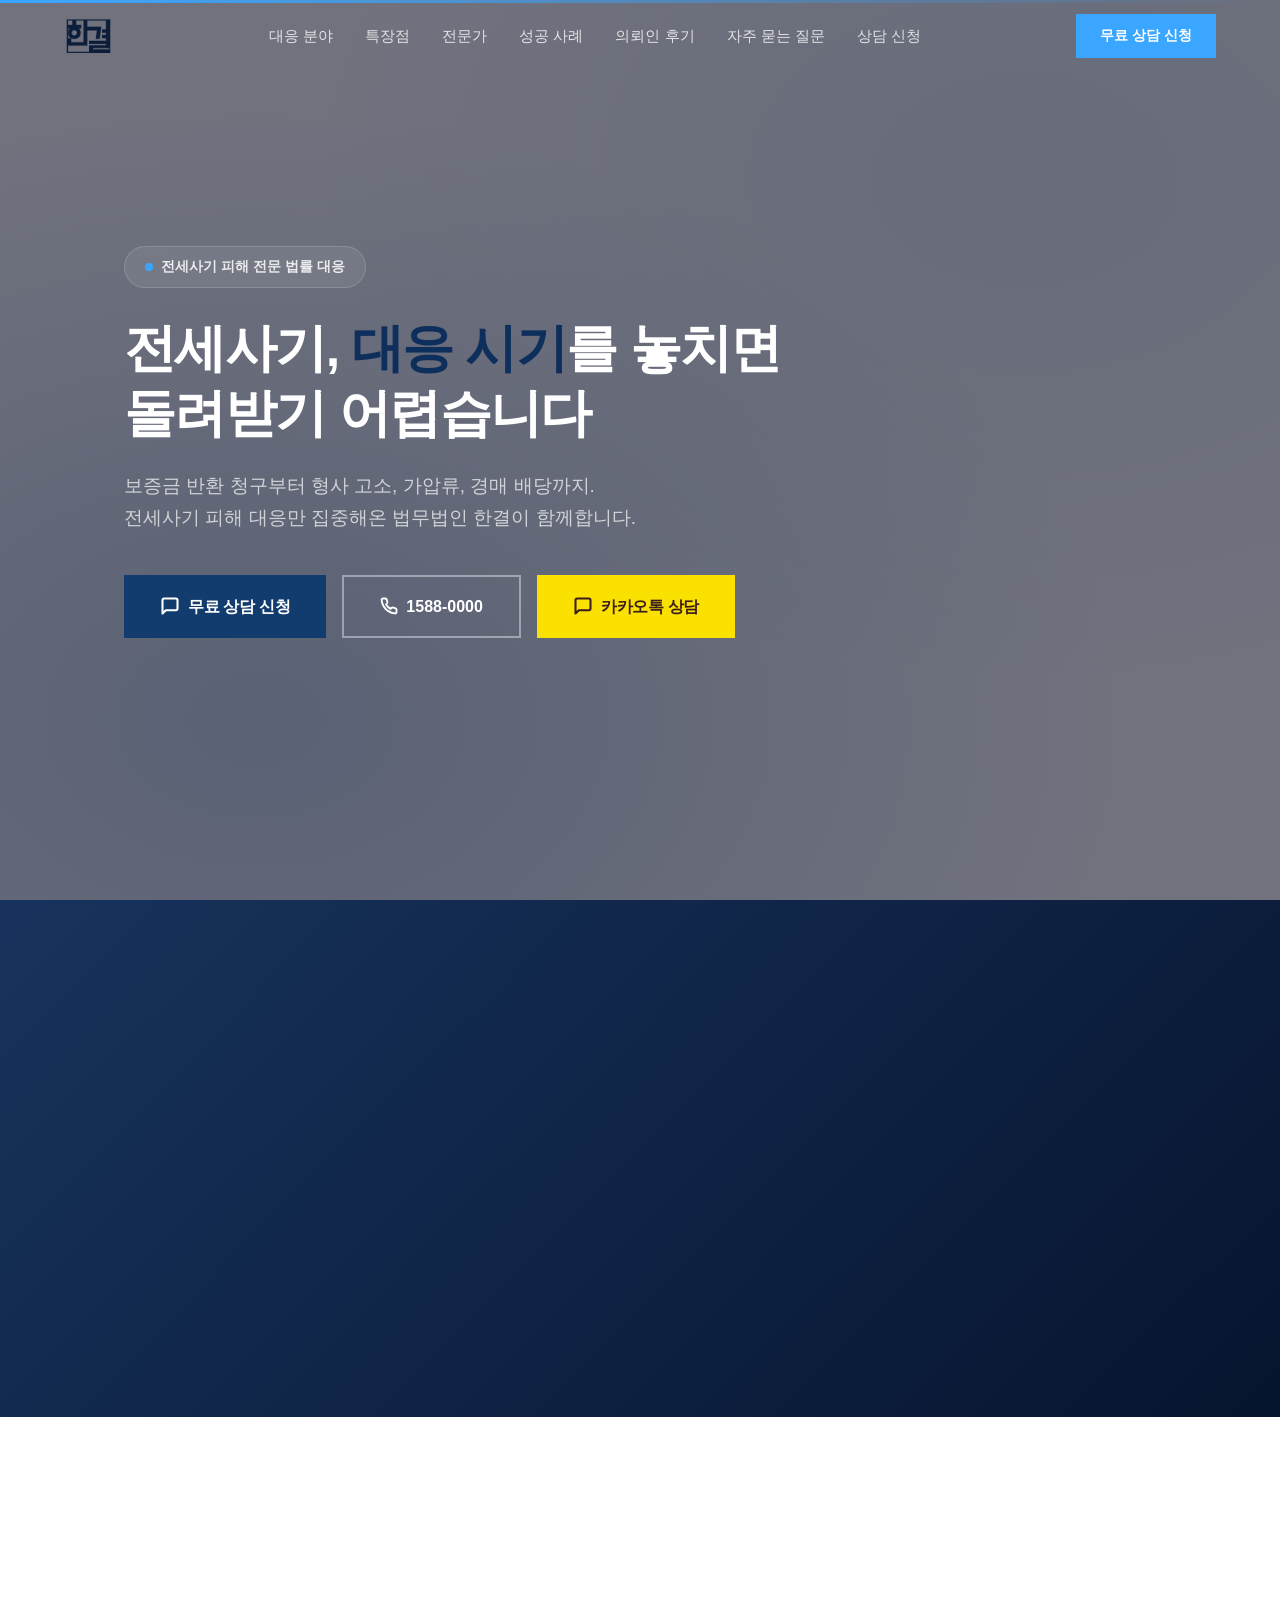
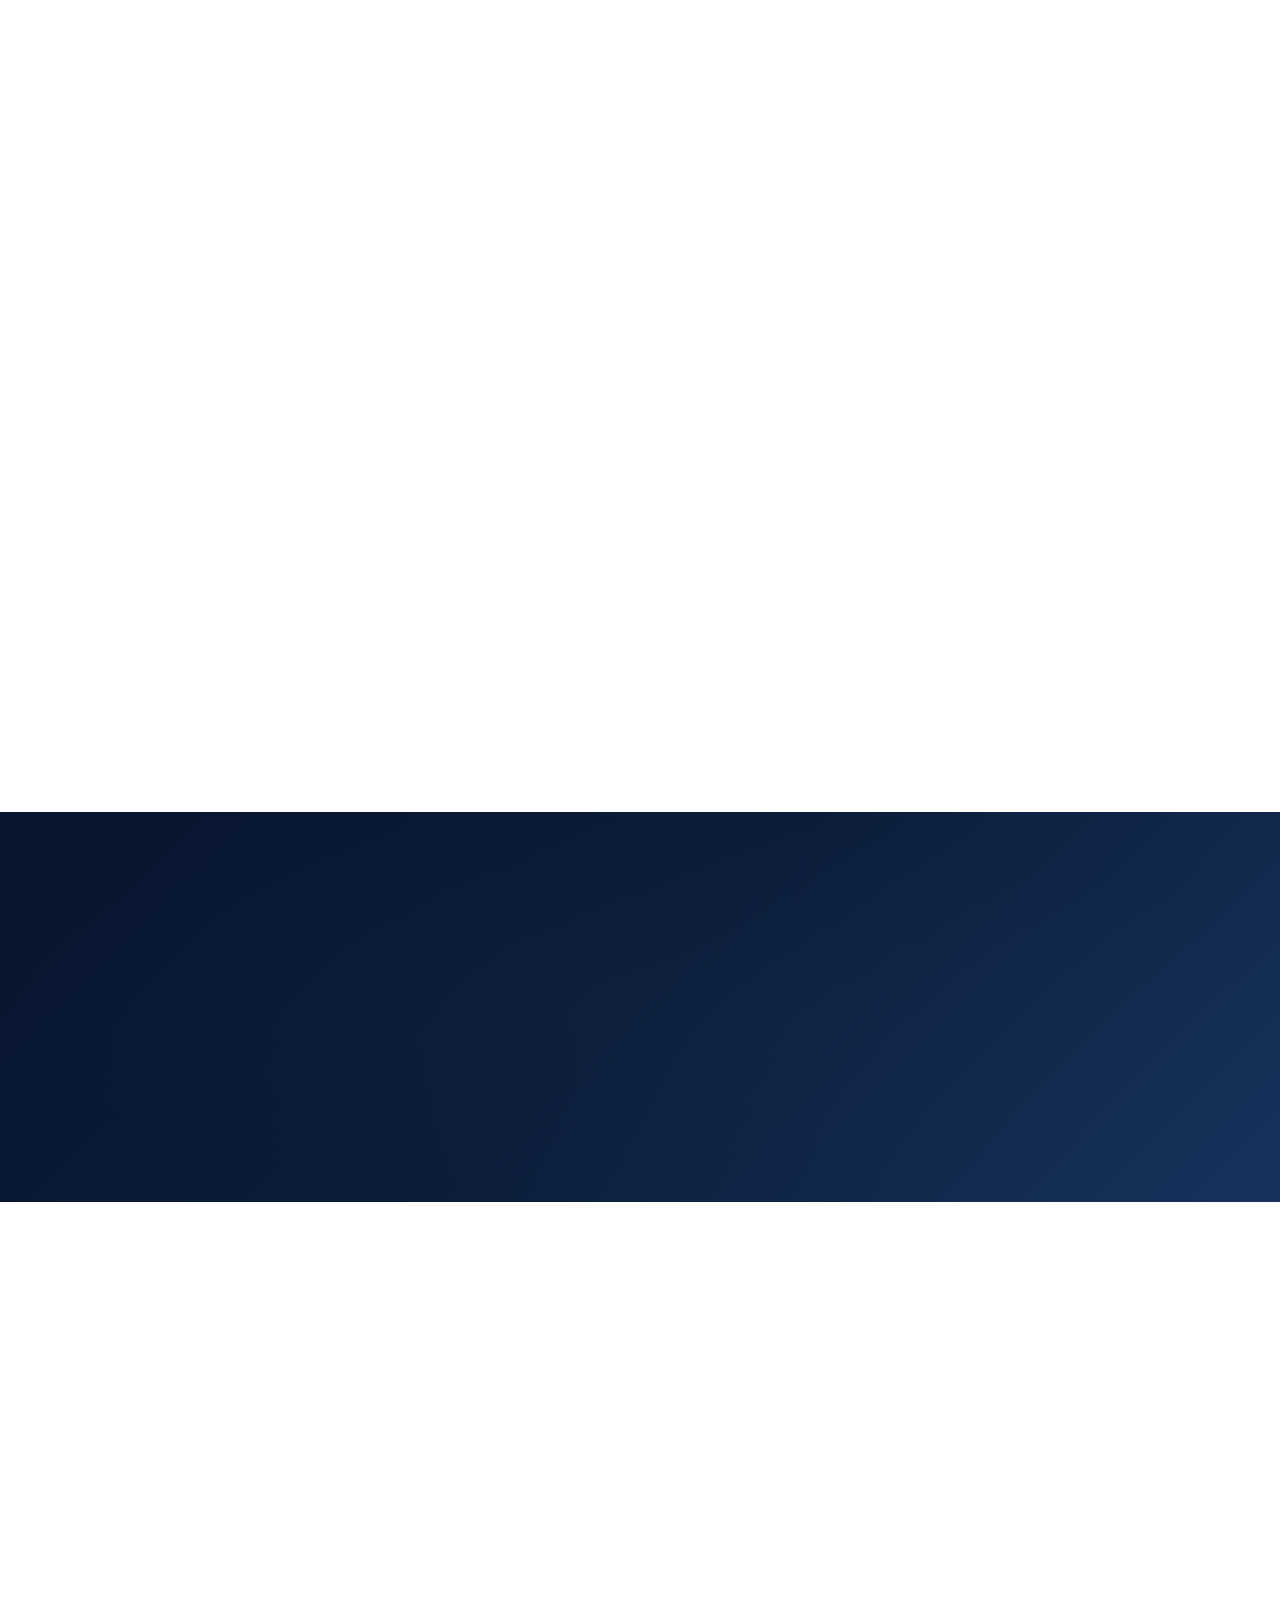
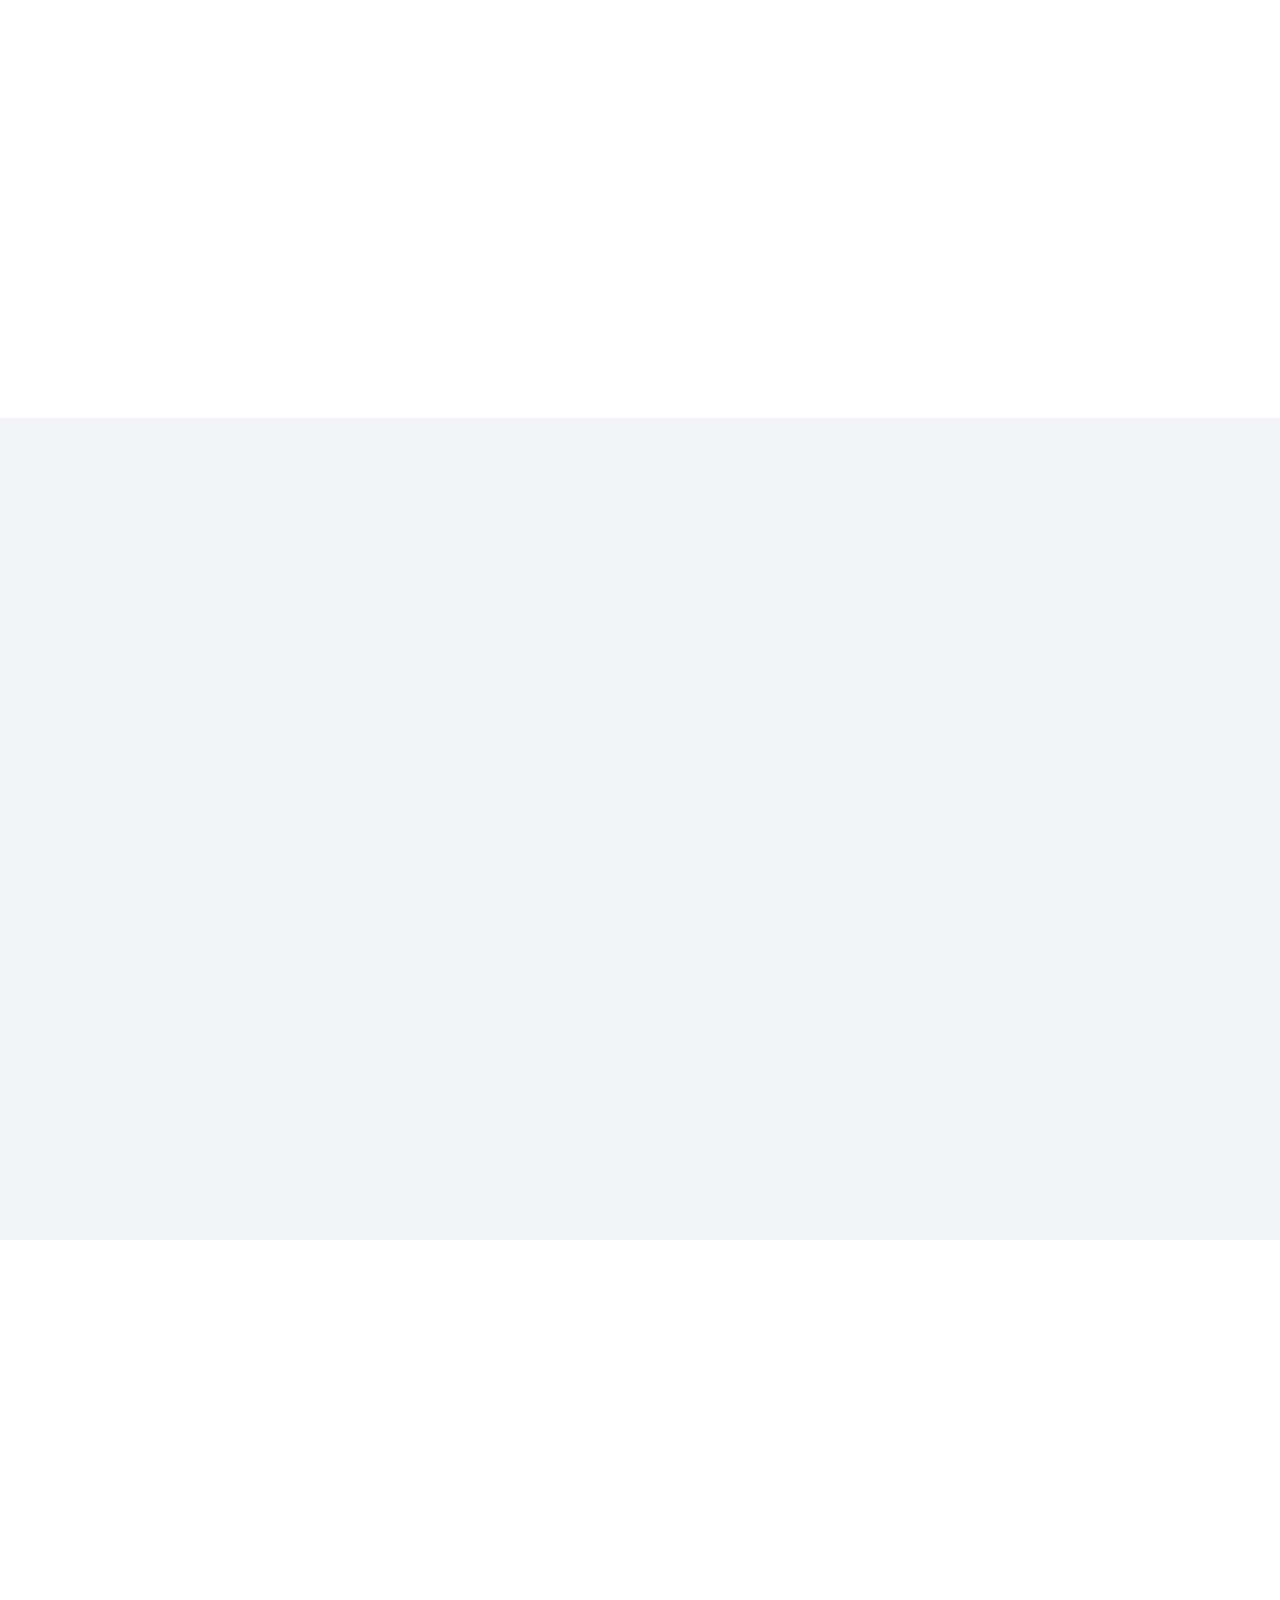
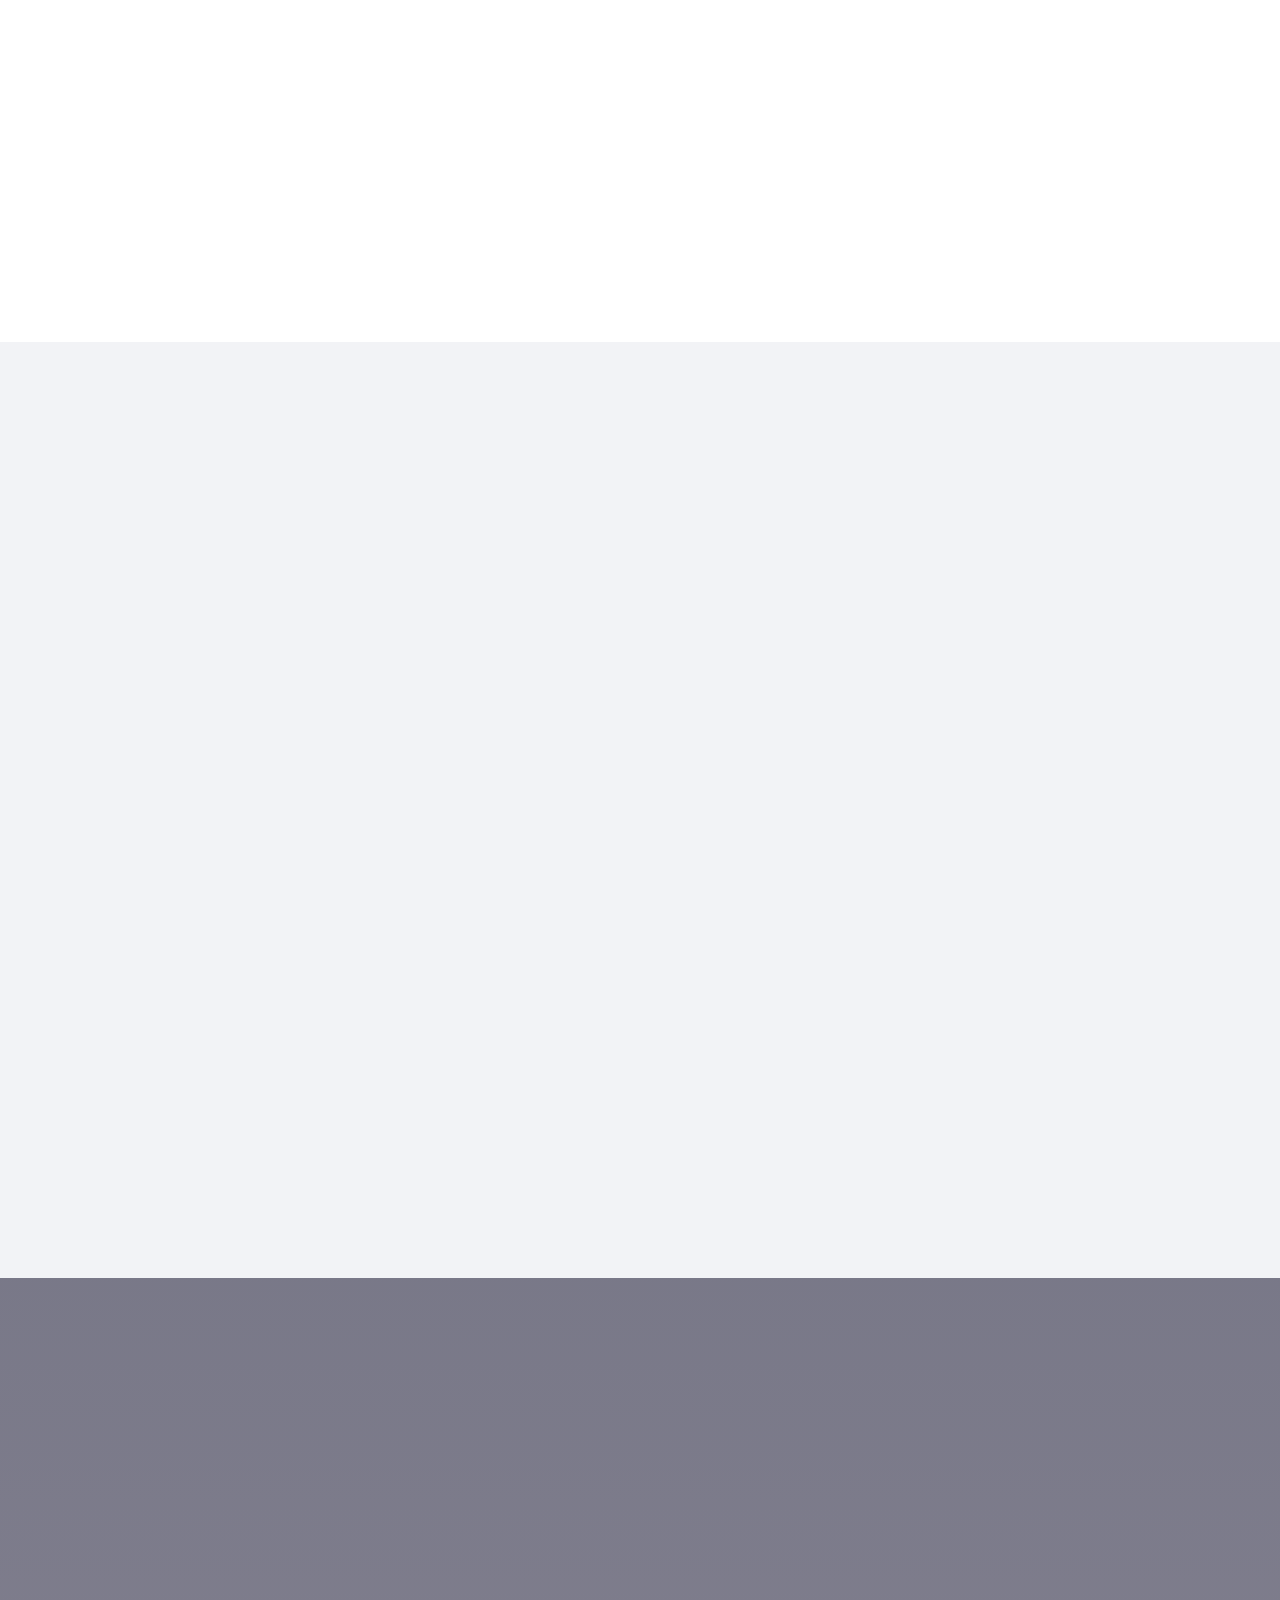
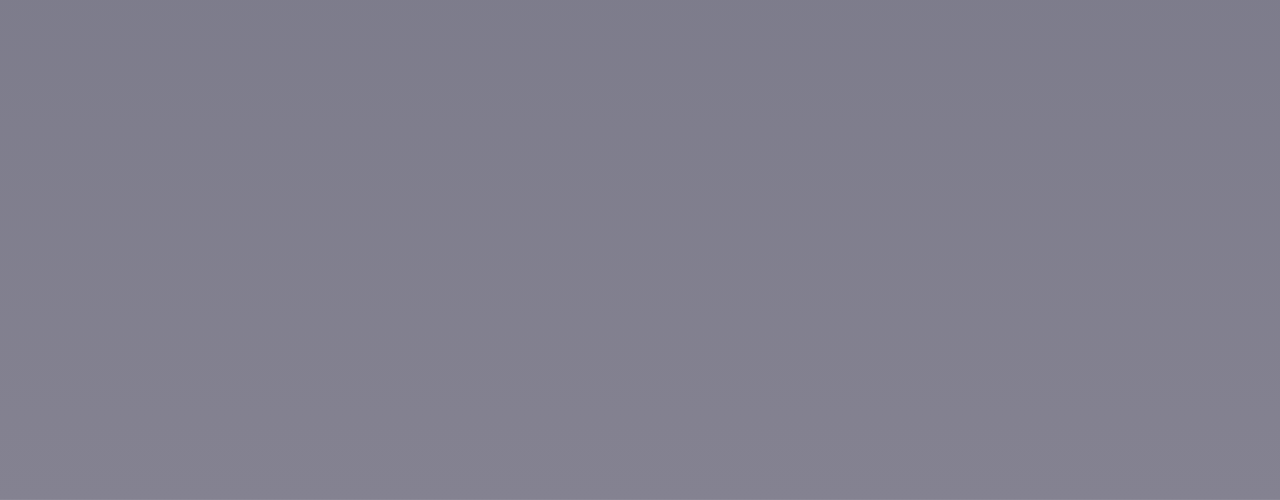
==== commit b158ef04: "edit" ====
--- a/index_wordpress.html
+++ b/index_wordpress.html
@@ -1,5 +1,6 @@
 <!DOCTYPE html>
 <html lang="ko">
+
 <head>
   <meta charset="UTF-8">
   <meta name="viewport" content="width=device-width, initial-scale=1.0">
@@ -12,6 +13,7 @@
   <link rel="stylesheet" href="./assets/css/style_wordpress.css">
   <link rel="stylesheet" href="https://cdn.jsdelivr.net/npm/swiper@11/swiper-bundle.min.css">
 </head>
+
 <body>
 
   <!-- Header -->
@@ -20,7 +22,7 @@
       <!-- <a href="#" class="logo" aria-label="법무법인 한결 홈">법무법인 <span>한결</span></a> -->
       <a href="#" class="logo">
         <img src="./assets/images/logo.png" alt="로고 이미지">
-     </a>
+      </a>
       <nav class="nav" aria-label="주요 메뉴">
         <ul class="menu-list">
           <li><a href="#service">대응 분야</a></li>
@@ -53,7 +55,8 @@
   <!-- Hero -->
   <section class="hero" id="hero">
     <ul class="hero-slides" aria-hidden="true">
-      <li class="hero-slide is-active" style="background-image: url('/wp-content/uploads/2026/03/kv01-scaled.jpg');"></li>
+      <li class="hero-slide is-active" style="background-image: url('/wp-content/uploads/2026/03/kv01-scaled.jpg');">
+      </li>
       <li class="hero-slide" style="background-image: url('/wp-content/uploads/2026/03/kv02-scaled.jpg');"></li>
       <li class="hero-slide" style="background-image: url('/wp-content/uploads/2026/03/kv03-scaled.jpg');"></li>
     </ul>
@@ -70,15 +73,25 @@
       </p>
       <div class="hero-actions">
         <a href="#consult" class="btn btn-color">
-          <svg xmlns="http://www.w3.org/2000/svg" width="20" height="20" viewBox="0 0 24 24" fill="none" stroke="currentColor" stroke-width="2.5" stroke-linecap="round" stroke-linejoin="round"><path d="M21 15a2 2 0 0 1-2 2H7l-4 4V5a2 2 0 0 1 2-2h14a2 2 0 0 1 2 2z"/></svg>
+          <svg xmlns="http://www.w3.org/2000/svg" width="20" height="20" viewBox="0 0 24 24" fill="none"
+            stroke="currentColor" stroke-width="2.5" stroke-linecap="round" stroke-linejoin="round">
+            <path d="M21 15a2 2 0 0 1-2 2H7l-4 4V5a2 2 0 0 1 2-2h14a2 2 0 0 1 2 2z" />
+          </svg>
           무료 상담 신청
         </a>
         <a href="tel:1588-0000" class="btn btn-outline">
-          <svg xmlns="http://www.w3.org/2000/svg" width="18" height="18" viewBox="0 0 24 24" fill="none" stroke="currentColor" stroke-width="2.5" stroke-linecap="round" stroke-linejoin="round"><path d="M22 16.92v3a2 2 0 0 1-2.18 2 19.79 19.79 0 0 1-8.63-3.07 19.5 19.5 0 0 1-6-6 19.79 19.79 0 0 1-3.07-8.67A2 2 0 0 1 4.11 2h3a2 2 0 0 1 2 1.72c.127.96.361 1.903.7 2.81a2 2 0 0 1-.45 2.11L8.09 9.91a16 16 0 0 0 6 6l1.27-1.27a2 2 0 0 1 2.11-.45c.907.339 1.85.573 2.81.7A2 2 0 0 1 22 16.92z"/></svg>
+          <svg xmlns="http://www.w3.org/2000/svg" width="18" height="18" viewBox="0 0 24 24" fill="none"
+            stroke="currentColor" stroke-width="2.5" stroke-linecap="round" stroke-linejoin="round">
+            <path
+              d="M22 16.92v3a2 2 0 0 1-2.18 2 19.79 19.79 0 0 1-8.63-3.07 19.5 19.5 0 0 1-6-6 19.79 19.79 0 0 1-3.07-8.67A2 2 0 0 1 4.11 2h3a2 2 0 0 1 2 1.72c.127.96.361 1.903.7 2.81a2 2 0 0 1-.45 2.11L8.09 9.91a16 16 0 0 0 6 6l1.27-1.27a2 2 0 0 1 2.11-.45c.907.339 1.85.573 2.81.7A2 2 0 0 1 22 16.92z" />
+          </svg>
           1588-0000
         </a>
         <a href="https://open.kakao.com/o/g8U20jQe" class="btn btn-color btn-kakao">
-          <svg xmlns="http://www.w3.org/2000/svg" width="20" height="20" viewBox="0 0 24 24" fill="none" stroke="currentColor" stroke-width="2.5" stroke-linecap="round" stroke-linejoin="round"><path d="M21 15a2 2 0 0 1-2 2H7l-4 4V5a2 2 0 0 1 2-2h14a2 2 0 0 1 2 2z"/></svg>
+          <svg xmlns="http://www.w3.org/2000/svg" width="20" height="20" viewBox="0 0 24 24" fill="none"
+            stroke="currentColor" stroke-width="2.5" stroke-linecap="round" stroke-linejoin="round">
+            <path d="M21 15a2 2 0 0 1-2 2H7l-4 4V5a2 2 0 0 1 2-2h14a2 2 0 0 1 2 2z" />
+          </svg>
           카카오톡 상담
         </a>
       </div>
@@ -108,7 +121,12 @@
     <div class="container">
       <div class="urgency-inner reveal">
         <div class="urgency-icon">
-          <svg xmlns="http://www.w3.org/2000/svg" viewBox="0 0 24 24" fill="none" stroke="currentColor" stroke-width="2" stroke-linecap="round" stroke-linejoin="round"><circle cx="12" cy="12" r="10"/><line x1="12" y1="8" x2="12" y2="12"/><line x1="12" y1="16" x2="12.01" y2="16"/></svg>
+          <svg xmlns="http://www.w3.org/2000/svg" viewBox="0 0 24 24" fill="none" stroke="currentColor" stroke-width="2"
+            stroke-linecap="round" stroke-linejoin="round">
+            <circle cx="12" cy="12" r="10" />
+            <line x1="12" y1="8" x2="12" y2="12" />
+            <line x1="12" y1="16" x2="12.01" y2="16" />
+          </svg>
         </div>
         <h2>지금 대응하지 않으면,<br>보증금 회수 가능성이 급격히 낮아집니다</h2>
         <p>
@@ -117,15 +135,24 @@
         </p>
         <div class="urgency-points">
           <div class="urgency-point">
-            <svg xmlns="http://www.w3.org/2000/svg" viewBox="0 0 24 24" fill="none" stroke="currentColor" stroke-width="2.5" stroke-linecap="round" stroke-linejoin="round"><polyline points="20 6 9 17 4 12"/></svg>
+            <svg xmlns="http://www.w3.org/2000/svg" viewBox="0 0 24 24" fill="none" stroke="currentColor"
+              stroke-width="2.5" stroke-linecap="round" stroke-linejoin="round">
+              <polyline points="20 6 9 17 4 12" />
+            </svg>
             초기 가압류로 재산 보전
           </div>
           <div class="urgency-point">
-            <svg xmlns="http://www.w3.org/2000/svg" viewBox="0 0 24 24" fill="none" stroke="currentColor" stroke-width="2.5" stroke-linecap="round" stroke-linejoin="round"><polyline points="20 6 9 17 4 12"/></svg>
+            <svg xmlns="http://www.w3.org/2000/svg" viewBox="0 0 24 24" fill="none" stroke="currentColor"
+              stroke-width="2.5" stroke-linecap="round" stroke-linejoin="round">
+              <polyline points="20 6 9 17 4 12" />
+            </svg>
             형사 고소로 협상력 확보
           </div>
           <div class="urgency-point">
-            <svg xmlns="http://www.w3.org/2000/svg" viewBox="0 0 24 24" fill="none" stroke="currentColor" stroke-width="2.5" stroke-linecap="round" stroke-linejoin="round"><polyline points="20 6 9 17 4 12"/></svg>
+            <svg xmlns="http://www.w3.org/2000/svg" viewBox="0 0 24 24" fill="none" stroke="currentColor"
+              stroke-width="2.5" stroke-linecap="round" stroke-linejoin="round">
+              <polyline points="20 6 9 17 4 12" />
+            </svg>
             신속한 법적 대응이 결과를 결정
           </div>
         </div>
@@ -145,28 +172,47 @@
       <div class="trust-grid">
         <div class="trust-card">
           <div class="trust-card-icon">
-            <svg xmlns="http://www.w3.org/2000/svg" viewBox="0 0 24 24" fill="none" stroke="currentColor" stroke-width="2" stroke-linecap="round" stroke-linejoin="round"><path d="M14 2H6a2 2 0 0 0-2 2v16a2 2 0 0 0 2 2h12a2 2 0 0 0 2-2V8z"/><polyline points="14 2 14 8 20 8"/><line x1="16" y1="13" x2="8" y2="13"/><line x1="16" y1="17" x2="8" y2="17"/></svg>
+            <svg xmlns="http://www.w3.org/2000/svg" viewBox="0 0 24 24" fill="none" stroke="currentColor"
+              stroke-width="2" stroke-linecap="round" stroke-linejoin="round">
+              <path d="M14 2H6a2 2 0 0 0-2 2v16a2 2 0 0 0 2 2h12a2 2 0 0 0 2-2V8z" />
+              <polyline points="14 2 14 8 20 8" />
+              <line x1="16" y1="13" x2="8" y2="13" />
+              <line x1="16" y1="17" x2="8" y2="17" />
+            </svg>
           </div>
           <div class="trust-card-num" data-count="2800">0</div>
           <div class="trust-card-label">누적 상담 건수</div>
         </div>
         <div class="trust-card">
           <div class="trust-card-icon">
-            <svg xmlns="http://www.w3.org/2000/svg" viewBox="0 0 24 24" fill="none" stroke="currentColor" stroke-width="2" stroke-linecap="round" stroke-linejoin="round"><line x1="12" y1="1" x2="12" y2="23"/><path d="M17 5H9.5a3.5 3.5 0 0 0 0 7h5a3.5 3.5 0 0 1 0 7H6"/></svg>
+            <svg xmlns="http://www.w3.org/2000/svg" viewBox="0 0 24 24" fill="none" stroke="currentColor"
+              stroke-width="2" stroke-linecap="round" stroke-linejoin="round">
+              <line x1="12" y1="1" x2="12" y2="23" />
+              <path d="M17 5H9.5a3.5 3.5 0 0 0 0 7h5a3.5 3.5 0 0 1 0 7H6" />
+            </svg>
           </div>
           <div class="trust-card-num" data-count="430">0</div>
           <div class="trust-card-label">누적 보증금 회수액(억)</div>
         </div>
         <div class="trust-card">
           <div class="trust-card-icon">
-            <svg xmlns="http://www.w3.org/2000/svg" viewBox="0 0 24 24" fill="none" stroke="currentColor" stroke-width="2" stroke-linecap="round" stroke-linejoin="round"><path d="M12 22s8-4 8-10V5l-8-3-8 3v7c0 6 8 10 8 10z"/></svg>
+            <svg xmlns="http://www.w3.org/2000/svg" viewBox="0 0 24 24" fill="none" stroke="currentColor"
+              stroke-width="2" stroke-linecap="round" stroke-linejoin="round">
+              <path d="M12 22s8-4 8-10V5l-8-3-8 3v7c0 6 8 10 8 10z" />
+            </svg>
           </div>
           <div class="trust-card-num" data-count="97">0</div>
           <div class="trust-card-label">의뢰인 만족도(%)</div>
         </div>
         <div class="trust-card">
           <div class="trust-card-icon">
-            <svg xmlns="http://www.w3.org/2000/svg" viewBox="0 0 24 24" fill="none" stroke="currentColor" stroke-width="2" stroke-linecap="round" stroke-linejoin="round"><path d="M17 21v-2a4 4 0 0 0-4-4H5a4 4 0 0 0-4 4v2"/><circle cx="9" cy="7" r="4"/><path d="M23 21v-2a4 4 0 0 0-3-3.87"/><path d="M16 3.13a4 4 0 0 1 0 7.75"/></svg>
+            <svg xmlns="http://www.w3.org/2000/svg" viewBox="0 0 24 24" fill="none" stroke="currentColor"
+              stroke-width="2" stroke-linecap="round" stroke-linejoin="round">
+              <path d="M17 21v-2a4 4 0 0 0-4-4H5a4 4 0 0 0-4 4v2" />
+              <circle cx="9" cy="7" r="4" />
+              <path d="M23 21v-2a4 4 0 0 0-3-3.87" />
+              <path d="M16 3.13a4 4 0 0 1 0 7.75" />
+            </svg>
           </div>
           <div class="trust-card-num" data-count="8">0</div>
           <div class="trust-card-label">부동산 전문 변호사(명)</div>
@@ -186,42 +232,74 @@
       <div class="service-grid">
         <article class="service-card service-card1">
           <div class="service-icon">
-            <svg xmlns="http://www.w3.org/2000/svg" viewBox="0 0 24 24" fill="none" stroke="currentColor" stroke-width="2" stroke-linecap="round" stroke-linejoin="round"><path d="M3 9l9-7 9 7v11a2 2 0 0 1-2 2H5a2 2 0 0 1-2-2z"/><polyline points="9 22 9 12 15 12 15 22"/></svg>
+            <svg xmlns="http://www.w3.org/2000/svg" viewBox="0 0 24 24" fill="none" stroke="currentColor"
+              stroke-width="2" stroke-linecap="round" stroke-linejoin="round">
+              <path d="M3 9l9-7 9 7v11a2 2 0 0 1-2 2H5a2 2 0 0 1-2-2z" />
+              <polyline points="9 22 9 12 15 12 15 22" />
+            </svg>
           </div>
           <h3>전세사기 대응</h3>
           <p>깡통전세, 이중계약, 대항력 상실 등 전세사기 유형별 맞춤 법적 대응 전략을 수립합니다.</p>
         </article>
         <article class="service-card service-card2">
           <div class="service-icon">
-            <svg xmlns="http://www.w3.org/2000/svg" viewBox="0 0 24 24" fill="none" stroke="currentColor" stroke-width="2" stroke-linecap="round" stroke-linejoin="round"><line x1="12" y1="1" x2="12" y2="23"/><path d="M17 5H9.5a3.5 3.5 0 0 0 0 7h5a3.5 3.5 0 0 1 0 7H6"/></svg>
+            <svg xmlns="http://www.w3.org/2000/svg" viewBox="0 0 24 24" fill="none" stroke="currentColor"
+              stroke-width="2" stroke-linecap="round" stroke-linejoin="round">
+              <line x1="12" y1="1" x2="12" y2="23" />
+              <path d="M17 5H9.5a3.5 3.5 0 0 0 0 7h5a3.5 3.5 0 0 1 0 7H6" />
+            </svg>
           </div>
           <h3>보증금 반환 청구</h3>
           <p>임대차 계약 만료 후 보증금을 돌려받지 못한 경우, 내용증명부터 소송까지 진행합니다.</p>
         </article>
         <article class="service-card service-card3">
           <div class="service-icon">
-            <svg xmlns="http://www.w3.org/2000/svg" viewBox="0 0 24 24" fill="none" stroke="currentColor" stroke-width="2" stroke-linecap="round" stroke-linejoin="round"><circle cx="12" cy="12" r="10"/><line x1="15" y1="9" x2="9" y2="15"/><line x1="9" y1="9" x2="15" y2="15"/></svg>
+            <svg xmlns="http://www.w3.org/2000/svg" viewBox="0 0 24 24" fill="none" stroke="currentColor"
+              stroke-width="2" stroke-linecap="round" stroke-linejoin="round">
+              <circle cx="12" cy="12" r="10" />
+              <line x1="15" y1="9" x2="9" y2="15" />
+              <line x1="9" y1="9" x2="15" y2="15" />
+            </svg>
           </div>
           <h3>사기 고소·형사 대응</h3>
           <p>임대인의 사기 행위에 대한 형사 고소를 통해 협상력을 확보하고, 실질적 피해 회복을 도모합니다.</p>
         </article>
         <article class="service-card service-card4">
           <div class="service-icon">
-            <svg xmlns="http://www.w3.org/2000/svg" viewBox="0 0 24 24" fill="none" stroke="currentColor" stroke-width="2" stroke-linecap="round" stroke-linejoin="round"><rect x="2" y="7" width="20" height="14" rx="2" ry="2"/><path d="M16 21V5a2 2 0 0 0-2-2h-4a2 2 0 0 0-2 2v16"/></svg>
+            <svg xmlns="http://www.w3.org/2000/svg" viewBox="0 0 24 24" fill="none" stroke="currentColor"
+              stroke-width="2" stroke-linecap="round" stroke-linejoin="round">
+              <rect x="2" y="7" width="20" height="14" rx="2" ry="2" />
+              <path d="M16 21V5a2 2 0 0 0-2-2h-4a2 2 0 0 0-2 2v16" />
+            </svg>
           </div>
           <h3>임차권등기명령</h3>
           <p>이사 후에도 대항력과 우선변제권을 유지할 수 있도록 임차권등기명령 신청을 대리합니다.</p>
         </article>
         <article class="service-card service-card5">
           <div class="service-icon">
-            <svg xmlns="http://www.w3.org/2000/svg" viewBox="0 0 24 24" fill="none" stroke="currentColor" stroke-width="2" stroke-linecap="round" stroke-linejoin="round"><path d="M14.5 10c-.83 0-1.5-.67-1.5-1.5v-5c0-.83.67-1.5 1.5-1.5s1.5.67 1.5 1.5v5c0 .83-.67 1.5-1.5 1.5z"/><path d="M20.5 10H19V8.5c0-.83.67-1.5 1.5-1.5s1.5.67 1.5 1.5-.67 1.5-1.5 1.5z"/><path d="M9.5 14c.83 0 1.5.67 1.5 1.5v5c0 .83-.67 1.5-1.5 1.5S8 21.33 8 20.5v-5c0-.83.67-1.5 1.5-1.5z"/><path d="M3.5 14H5v1.5c0 .83-.67 1.5-1.5 1.5S2 16.33 2 15.5 2.67 14 3.5 14z"/><path d="M14 14.5c0-.83.67-1.5 1.5-1.5h5c.83 0 1.5.67 1.5 1.5s-.67 1.5-1.5 1.5h-5c-.83 0-1.5-.67-1.5-1.5z"/><path d="M15.5 19H14v1.5c0 .83.67 1.5 1.5 1.5s1.5-.67 1.5-1.5-.67-1.5-1.5-1.5z"/><path d="M10 9.5C10 10.33 9.33 11 8.5 11h-5C2.67 11 2 10.33 2 9.5S2.67 8 3.5 8h5c.83 0 1.5.67 1.5 1.5z"/><path d="M8.5 5H10V3.5C10 2.67 9.33 2 8.5 2S7 2.67 7 3.5 7.67 5 8.5 5z"/></svg>
+            <svg xmlns="http://www.w3.org/2000/svg" viewBox="0 0 24 24" fill="none" stroke="currentColor"
+              stroke-width="2" stroke-linecap="round" stroke-linejoin="round">
+              <path
+                d="M14.5 10c-.83 0-1.5-.67-1.5-1.5v-5c0-.83.67-1.5 1.5-1.5s1.5.67 1.5 1.5v5c0 .83-.67 1.5-1.5 1.5z" />
+              <path d="M20.5 10H19V8.5c0-.83.67-1.5 1.5-1.5s1.5.67 1.5 1.5-.67 1.5-1.5 1.5z" />
+              <path d="M9.5 14c.83 0 1.5.67 1.5 1.5v5c0 .83-.67 1.5-1.5 1.5S8 21.33 8 20.5v-5c0-.83.67-1.5 1.5-1.5z" />
+              <path d="M3.5 14H5v1.5c0 .83-.67 1.5-1.5 1.5S2 16.33 2 15.5 2.67 14 3.5 14z" />
+              <path
+                d="M14 14.5c0-.83.67-1.5 1.5-1.5h5c.83 0 1.5.67 1.5 1.5s-.67 1.5-1.5 1.5h-5c-.83 0-1.5-.67-1.5-1.5z" />
+              <path d="M15.5 19H14v1.5c0 .83.67 1.5 1.5 1.5s1.5-.67 1.5-1.5-.67-1.5-1.5-1.5z" />
+              <path d="M10 9.5C10 10.33 9.33 11 8.5 11h-5C2.67 11 2 10.33 2 9.5S2.67 8 3.5 8h5c.83 0 1.5.67 1.5 1.5z" />
+              <path d="M8.5 5H10V3.5C10 2.67 9.33 2 8.5 2S7 2.67 7 3.5 7.67 5 8.5 5z" />
+            </svg>
           </div>
           <h3>명도 소송</h3>
           <p>임차인 또는 점유자의 퇴거를 위한 명도 소송과 강제집행 절차를 지원합니다.</p>
         </article>
         <article class="service-card service-card6">
           <div class="service-icon">
-            <svg xmlns="http://www.w3.org/2000/svg" viewBox="0 0 24 24" fill="none" stroke="currentColor" stroke-width="2" stroke-linecap="round" stroke-linejoin="round"><polyline points="22 12 18 12 15 21 9 3 6 12 2 12"/></svg>
+            <svg xmlns="http://www.w3.org/2000/svg" viewBox="0 0 24 24" fill="none" stroke="currentColor"
+              stroke-width="2" stroke-linecap="round" stroke-linejoin="round">
+              <polyline points="22 12 18 12 15 21 9 3 6 12 2 12" />
+            </svg>
           </div>
           <h3>경매·배당 대응</h3>
           <p>경매 절차에서 보증금 최대 회수를 위한 배당이의, 배당요구 등 채권 확보 절차를 진행합니다.</p>
@@ -247,7 +325,8 @@
         <ul class="advantage-list">
           <li class="adv-card">
             <div class="adv-icon">
-              <svg xmlns="http://www.w3.org/2000/svg" viewBox="0 0 24 24" fill="none" stroke="currentColor" stroke-width="2.5" stroke-linecap="round" stroke-linejoin="round">
+              <svg xmlns="http://www.w3.org/2000/svg" viewBox="0 0 24 24" fill="none" stroke="currentColor"
+                stroke-width="2.5" stroke-linecap="round" stroke-linejoin="round">
                 <path d="M20 6 9 17l-5-5" />
               </svg>
             </div>
@@ -259,7 +338,8 @@
 
           <li class="adv-card">
             <div class="adv-icon">
-              <svg xmlns="http://www.w3.org/2000/svg" viewBox="0 0 24 24" fill="none" stroke="currentColor" stroke-width="2.5" stroke-linecap="round" stroke-linejoin="round">
+              <svg xmlns="http://www.w3.org/2000/svg" viewBox="0 0 24 24" fill="none" stroke="currentColor"
+                stroke-width="2.5" stroke-linecap="round" stroke-linejoin="round">
                 <circle cx="12" cy="12" r="10" />
                 <path d="M12 6v6l4 2" />
               </svg>
@@ -272,7 +352,8 @@
 
           <li class="adv-card">
             <div class="adv-icon">
-              <svg xmlns="http://www.w3.org/2000/svg" viewBox="0 0 24 24" fill="none" stroke="currentColor" stroke-width="2.5" stroke-linecap="round" stroke-linejoin="round">
+              <svg xmlns="http://www.w3.org/2000/svg" viewBox="0 0 24 24" fill="none" stroke="currentColor"
+                stroke-width="2.5" stroke-linecap="round" stroke-linejoin="round">
                 <path d="M21 15a4 4 0 0 1-4 4H7l-4 4V5a4 4 0 0 1 4-4h10a4 4 0 0 1 4 4z" />
               </svg>
             </div>
@@ -284,7 +365,8 @@
 
           <li class="adv-card">
             <div class="adv-icon">
-              <svg xmlns="http://www.w3.org/2000/svg" viewBox="0 0 24 24" fill="none" stroke="currentColor" stroke-width="2.5" stroke-linecap="round" stroke-linejoin="round">
+              <svg xmlns="http://www.w3.org/2000/svg" viewBox="0 0 24 24" fill="none" stroke="currentColor"
+                stroke-width="2.5" stroke-linecap="round" stroke-linejoin="round">
                 <path d="M21 10c0 7-9 13-9 13S3 17 3 10a9 9 0 0 1 18 0Z" />
                 <circle cx="12" cy="10" r="3" />
               </svg>
@@ -305,33 +387,49 @@
       <div class="mid-cta-inner">
         <div class="mid-cta-content">
           <div class="mid-cta-badge">
-            <svg xmlns="http://www.w3.org/2000/svg" width="16" height="16" viewBox="0 0 24 24" fill="none" stroke="currentColor" stroke-width="2.5" stroke-linecap="round" stroke-linejoin="round"><path d="M21 10c0 7-9 13-9 13s-9-6-9-13a9 9 0 0 1 18 0z"/><circle cx="12" cy="10" r="3"/></svg>
+            <svg xmlns="http://www.w3.org/2000/svg" width="16" height="16" viewBox="0 0 24 24" fill="none"
+              stroke="currentColor" stroke-width="2.5" stroke-linecap="round" stroke-linejoin="round">
+              <path d="M21 10c0 7-9 13-9 13s-9-6-9-13a9 9 0 0 1 18 0z" />
+              <circle cx="12" cy="10" r="3" />
+            </svg>
             전국 어디서나
           </div>
           <h2>바쁜 일상, 방문 없이<br><span>카카오톡</span>으로 상담하세요</h2>
           <ul class="mid-cta-features">
             <li>
-              <svg xmlns="http://www.w3.org/2000/svg" width="18" height="18" viewBox="0 0 24 24" fill="none" stroke="currentColor" stroke-width="2.5" stroke-linecap="round" stroke-linejoin="round"><polyline points="20 6 9 17 4 12"/></svg>
+              <svg xmlns="http://www.w3.org/2000/svg" width="18" height="18" viewBox="0 0 24 24" fill="none"
+                stroke="currentColor" stroke-width="2.5" stroke-linecap="round" stroke-linejoin="round">
+                <polyline points="20 6 9 17 4 12" />
+              </svg>
               실시간 채팅 상담
             </li>
             <li>
-              <svg xmlns="http://www.w3.org/2000/svg" width="18" height="18" viewBox="0 0 24 24" fill="none" stroke="currentColor" stroke-width="2.5" stroke-linecap="round" stroke-linejoin="round"><polyline points="20 6 9 17 4 12"/></svg>
+              <svg xmlns="http://www.w3.org/2000/svg" width="18" height="18" viewBox="0 0 24 24" fill="none"
+                stroke="currentColor" stroke-width="2.5" stroke-linecap="round" stroke-linejoin="round">
+                <polyline points="20 6 9 17 4 12" />
+              </svg>
               자료 전송 간편
             </li>
             <li>
-              <svg xmlns="http://www.w3.org/2000/svg" width="18" height="18" viewBox="0 0 24 24" fill="none" stroke="currentColor" stroke-width="2.5" stroke-linecap="round" stroke-linejoin="round"><polyline points="20 6 9 17 4 12"/></svg>
+              <svg xmlns="http://www.w3.org/2000/svg" width="18" height="18" viewBox="0 0 24 24" fill="none"
+                stroke="currentColor" stroke-width="2.5" stroke-linecap="round" stroke-linejoin="round">
+                <polyline points="20 6 9 17 4 12" />
+              </svg>
               평일·주말 응대
             </li>
           </ul>
           <div class="mid-cta-actions">
             <a href="https://open.kakao.com/o/g8U20jQe" class="btn btn-color btn-kakao">
-              <svg xmlns="http://www.w3.org/2000/svg" width="20" height="20" viewBox="0 0 24 24" fill="none" stroke="currentColor" stroke-width="2.5" stroke-linecap="round" stroke-linejoin="round"><path d="M21 15a2 2 0 0 1-2 2H7l-4 4V5a2 2 0 0 1 2-2h14a2 2 0 0 1 2 2z"/></svg>
+              <svg xmlns="http://www.w3.org/2000/svg" width="20" height="20" viewBox="0 0 24 24" fill="none"
+                stroke="currentColor" stroke-width="2.5" stroke-linecap="round" stroke-linejoin="round">
+                <path d="M21 15a2 2 0 0 1-2 2H7l-4 4V5a2 2 0 0 1 2-2h14a2 2 0 0 1 2 2z" />
+              </svg>
               카카오톡 상담 시작하기
             </a>
           </div>
         </div>
         <div class="mid-cta-mockup">
-            <img src="/wp-content/uploads/2026/03/kakao-contact-img-scaled.png" alt="카카오톡 상담 화면 예시">
+          <img src="/wp-content/uploads/2026/03/kakao-contact-img-scaled.png" alt="카카오톡 상담 화면 예시">
         </div>
       </div>
     </div>
@@ -466,7 +564,7 @@
                 </div>
               </div>
             </article>
-            <article class="case-card swiper-slide">       
+            <article class="case-card swiper-slide">
               <div class="case-body">
                 <span class="case-tag">전세사기 형사</span>
                 <h3 class="case-title">깡통전세 사실을 숨긴 임대인, 다수의 세입자에게 동일수법으로 피해발생과 반복 범행 정황</h3>
@@ -526,7 +624,7 @@
 
   <!-- review / Testimonials -->
   <section class="review" id="review">
-    <div class="container">
+    <div class="container reveal">
       <div class="review-header">
         <!-- <div class="section-label">review</div> -->
         <h2 class="section-title">의뢰인 후기</h2>
@@ -535,134 +633,254 @@
       <div class="review-carousel">
         <div class="swiper review-swiper">
           <div class="swiper-wrapper">
-        <article class="review-card swiper-slide">
-          <div class="review-rating" aria-label="별점 5점">
-            <svg xmlns="http://www.w3.org/2000/svg" viewBox="0 0 24 24" fill="currentColor"><polygon points="12 2 15.09 8.26 22 9.27 17 14.14 18.18 21.02 12 17.77 5.82 21.02 7 14.14 2 9.27 8.91 8.26 12 2"/></svg>
-            <svg xmlns="http://www.w3.org/2000/svg" viewBox="0 0 24 24" fill="currentColor"><polygon points="12 2 15.09 8.26 22 9.27 17 14.14 18.18 21.02 12 17.77 5.82 21.02 7 14.14 2 9.27 8.91 8.26 12 2"/></svg>
-            <svg xmlns="http://www.w3.org/2000/svg" viewBox="0 0 24 24" fill="currentColor"><polygon points="12 2 15.09 8.26 22 9.27 17 14.14 18.18 21.02 12 17.77 5.82 21.02 7 14.14 2 9.27 8.91 8.26 12 2"/></svg>
-            <svg xmlns="http://www.w3.org/2000/svg" viewBox="0 0 24 24" fill="currentColor"><polygon points="12 2 15.09 8.26 22 9.27 17 14.14 18.18 21.02 12 17.77 5.82 21.02 7 14.14 2 9.27 8.91 8.26 12 2"/></svg>
-            <svg xmlns="http://www.w3.org/2000/svg" viewBox="0 0 24 24" fill="currentColor"><polygon points="12 2 15.09 8.26 22 9.27 17 14.14 18.18 21.02 12 17.77 5.82 21.02 7 14.14 2 9.27 8.91 8.26 12 2"/></svg>
-          </div>
-          <blockquote class="review-text">
-            "전세사기 당한 후 막막했는데, 상담부터 너무 친절하게 설명해주셔서 안심이 됐어요. 가압류와 형사 고소를 동시에 진행해서 보증금 전액을 돌려받을 수 있었습니다."
-          </blockquote>
-          <div class="review-meta">
-            <span class="review-author">김**</span>
-            <span class="review-case">보증금 1억 2천 전액 회수</span>
-          </div>
-        </article>
-        <article class="review-card swiper-slide">
-          <div class="review-rating" aria-label="별점 5점">
-            <svg xmlns="http://www.w3.org/2000/svg" viewBox="0 0 24 24" fill="currentColor"><polygon points="12 2 15.09 8.26 22 9.27 17 14.14 18.18 21.02 12 17.77 5.82 21.02 7 14.14 2 9.27 8.91 8.26 12 2"/></svg>
-            <svg xmlns="http://www.w3.org/2000/svg" viewBox="0 0 24 24" fill="currentColor"><polygon points="12 2 15.09 8.26 22 9.27 17 14.14 18.18 21.02 12 17.77 5.82 21.02 7 14.14 2 9.27 8.91 8.26 12 2"/></svg>
-            <svg xmlns="http://www.w3.org/2000/svg" viewBox="0 0 24 24" fill="currentColor"><polygon points="12 2 15.09 8.26 22 9.27 17 14.14 18.18 21.02 12 17.77 5.82 21.02 7 14.14 2 9.27 8.91 8.26 12 2"/></svg>
-            <svg xmlns="http://www.w3.org/2000/svg" viewBox="0 0 24 24" fill="currentColor"><polygon points="12 2 15.09 8.26 22 9.27 17 14.14 18.18 21.02 12 17.77 5.82 21.02 7 14.14 2 9.27 8.91 8.26 12 2"/></svg>
-            <svg xmlns="http://www.w3.org/2000/svg" viewBox="0 0 24 24" fill="currentColor"><polygon points="12 2 15.09 8.26 22 9.27 17 14.14 18.18 21.02 12 17.77 5.82 21.02 7 14.14 2 9.27 8.91 8.26 12 2"/></svg>
-          </div>
-          <blockquote class="review-text">
-            "지방에 살아서 방문이 어려웠는데, 카카오톡으로 모든 진행 상황을 공유받았어요. 경매 배당까지 꼼꼼하게 챙겨주셔서 예상보다 많이 받았습니다. 정말 감사합니다."
-          </blockquote>
-          <div class="review-meta">
-            <span class="review-author">이**</span>
-            <span class="review-case">경매 배당 8,500만 원 확보</span>
-          </div>
-        </article>
-        <article class="review-card swiper-slide">
-          <div class="review-rating" aria-label="별점 5점">
-            <svg xmlns="http://www.w3.org/2000/svg" viewBox="0 0 24 24" fill="currentColor"><polygon points="12 2 15.09 8.26 22 9.27 17 14.14 18.18 21.02 12 17.77 5.82 21.02 7 14.14 2 9.27 8.91 8.26 12 2"/></svg>
-            <svg xmlns="http://www.w3.org/2000/svg" viewBox="0 0 24 24" fill="currentColor"><polygon points="12 2 15.09 8.26 22 9.27 17 14.14 18.18 21.02 12 17.77 5.82 21.02 7 14.14 2 9.27 8.91 8.26 12 2"/></svg>
-            <svg xmlns="http://www.w3.org/2000/svg" viewBox="0 0 24 24" fill="currentColor"><polygon points="12 2 15.09 8.26 22 9.27 17 14.14 18.18 21.02 12 17.77 5.82 21.02 7 14.14 2 9.27 8.91 8.26 12 2"/></svg>
-            <svg xmlns="http://www.w3.org/2000/svg" viewBox="0 0 24 24" fill="currentColor"><polygon points="12 2 15.09 8.26 22 9.27 17 14.14 18.18 21.02 12 17.77 5.82 21.02 7 14.14 2 9.27 8.91 8.26 12 2"/></svg>
-            <svg xmlns="http://www.w3.org/2000/svg" viewBox="0 0 24 24" fill="currentColor"><polygon points="12 2 15.09 8.26 22 9.27 17 14.14 18.18 21.02 12 17.77 5.82 21.02 7 14.14 2 9.27 8.91 8.26 12 2"/></svg>
-          </div>
-          <blockquote class="review-text">
-            "다른 곳에서 어렵다고 했던 사건인데, 한결에서 형사 고소를 통해 합의를 이끌어냈어요. 진행 과정마다 상세히 알려주셔서 불안하지 않았습니다."
-          </blockquote>
-          <div class="review-meta">
-            <span class="review-author">박**</span>
-            <span class="review-case">형사 합의 9천만 원 회수</span>
-          </div>
-        </article>
-        <article class="review-card swiper-slide">
-          <div class="review-rating" aria-label="별점 5점">
-            <svg xmlns="http://www.w3.org/2000/svg" viewBox="0 0 24 24" fill="currentColor"><polygon points="12 2 15.09 8.26 22 9.27 17 14.14 18.18 21.02 12 17.77 5.82 21.02 7 14.14 2 9.27 8.91 8.26 12 2"/></svg>
-            <svg xmlns="http://www.w3.org/2000/svg" viewBox="0 0 24 24" fill="currentColor"><polygon points="12 2 15.09 8.26 22 9.27 17 14.14 18.18 21.02 12 17.77 5.82 21.02 7 14.14 2 9.27 8.91 8.26 12 2"/></svg>
-            <svg xmlns="http://www.w3.org/2000/svg" viewBox="0 0 24 24" fill="currentColor"><polygon points="12 2 15.09 8.26 22 9.27 17 14.14 18.18 21.02 12 17.77 5.82 21.02 7 14.14 2 9.27 8.91 8.26 12 2"/></svg>
-            <svg xmlns="http://www.w3.org/2000/svg" viewBox="0 0 24 24" fill="currentColor"><polygon points="12 2 15.09 8.26 22 9.27 17 14.14 18.18 21.02 12 17.77 5.82 21.02 7 14.14 2 9.27 8.91 8.26 12 2"/></svg>
-            <svg xmlns="http://www.w3.org/2000/svg" viewBox="0 0 24 24" fill="currentColor"><polygon points="12 2 15.09 8.26 22 9.27 17 14.14 18.18 21.02 12 17.77 5.82 21.02 7 14.14 2 9.27 8.91 8.26 12 2"/></svg>
-          </div>
-          <blockquote class="review-text">
-            "빌라왕 전세사기 피해자인데, 복잡한 상황을 한 번에 정리해주셨어요. HUG 보증 청구와 민사소송을 병행해서 최대한 빨리 해결됐습니다. 추천드려요!"
-          </blockquote>
-          <div class="review-meta">
-            <span class="review-author">최**</span>
-            <span class="review-case">HUG 보증금 1억 4천 수령</span>
-          </div>
-        </article>
-        <article class="review-card swiper-slide">
-          <div class="review-rating" aria-label="별점 5점">
-            <svg xmlns="http://www.w3.org/2000/svg" viewBox="0 0 24 24" fill="currentColor"><polygon points="12 2 15.09 8.26 22 9.27 17 14.14 18.18 21.02 12 17.77 5.82 21.02 7 14.14 2 9.27 8.91 8.26 12 2"/></svg>
-            <svg xmlns="http://www.w3.org/2000/svg" viewBox="0 0 24 24" fill="currentColor"><polygon points="12 2 15.09 8.26 22 9.27 17 14.14 18.18 21.02 12 17.77 5.82 21.02 7 14.14 2 9.27 8.91 8.26 12 2"/></svg>
-            <svg xmlns="http://www.w3.org/2000/svg" viewBox="0 0 24 24" fill="currentColor"><polygon points="12 2 15.09 8.26 22 9.27 17 14.14 18.18 21.02 12 17.77 5.82 21.02 7 14.14 2 9.27 8.91 8.26 12 2"/></svg>
-            <svg xmlns="http://www.w3.org/2000/svg" viewBox="0 0 24 24" fill="currentColor"><polygon points="12 2 15.09 8.26 22 9.27 17 14.14 18.18 21.02 12 17.77 5.82 21.02 7 14.14 2 9.27 8.91 8.26 12 2"/></svg>
-            <svg xmlns="http://www.w3.org/2000/svg" viewBox="0 0 24 24" fill="currentColor"><polygon points="12 2 15.09 8.26 22 9.27 17 14.14 18.18 21.02 12 17.77 5.82 21.02 7 14.14 2 9.27 8.91 8.26 12 2"/></svg>
-          </div>
-          <blockquote class="review-text">
-            "초기 대응을 어떻게 시작해야 할지 막막했는데, 한결에서는 상황별로 가능한 선택지를 정리해주셔서 마음이 놓였습니다."
-          </blockquote>
-          <div class="review-meta">
-            <span class="review-author">정**</span>
-            <span class="review-case">보증금 1억 전액 회수</span>
-          </div>
-        </article>
-        <article class="review-card swiper-slide">
-          <div class="review-rating" aria-label="별점 5점">
-            <svg xmlns="http://www.w3.org/2000/svg" viewBox="0 0 24 24" fill="currentColor"><polygon points="12 2 15.09 8.26 22 9.27 17 14.14 18.18 21.02 12 17.77 5.82 21.02 7 14.14 2 9.27 8.91 8.26 12 2"/></svg>
-            <svg xmlns="http://www.w3.org/2000/svg" viewBox="0 0 24 24" fill="currentColor"><polygon points="12 2 15.09 8.26 22 9.27 17 14.14 18.18 21.02 12 17.77 5.82 21.02 7 14.14 2 9.27 8.91 8.26 12 2"/></svg>
-            <svg xmlns="http://www.w3.org/2000/svg" viewBox="0 0 24 24" fill="currentColor"><polygon points="12 2 15.09 8.26 22 9.27 17 14.14 18.18 21.02 12 17.77 5.82 21.02 7 14.14 2 9.27 8.91 8.26 12 2"/></svg>
-            <svg xmlns="http://www.w3.org/2000/svg" viewBox="0 0 24 24" fill="currentColor"><polygon points="12 2 15.09 8.26 22 9.27 17 14.14 18.18 21.02 12 17.77 5.82 21.02 7 14.14 2 9.27 8.91 8.26 12 2"/></svg>
-            <svg xmlns="http://www.w3.org/2000/svg" viewBox="0 0 24 24" fill="currentColor"><polygon points="12 2 15.09 8.26 22 9.27 17 14.14 18.18 21.02 12 17.77 5.82 21.02 7 14.14 2 9.27 8.91 8.26 12 2"/></svg>
-          </div>
-          <blockquote class="review-text">
-            "임대인이 연락을 피해서 더 늦어질까 걱정했는데, 내용증명부터 가압류까지 바로 이어져서 큰 도움이 됐습니다."
-          </blockquote>
-          <div class="review-meta">
-            <span class="review-author">한**</span>
-            <span class="review-case">배당금 추가 확보</span>
-          </div>
-        </article>
-        <article class="review-card swiper-slide">
-          <div class="review-rating" aria-label="별점 5점">
-            <svg xmlns="http://www.w3.org/2000/svg" viewBox="0 0 24 24" fill="currentColor"><polygon points="12 2 15.09 8.26 22 9.27 17 14.14 18.18 21.02 12 17.77 5.82 21.02 7 14.14 2 9.27 8.91 8.26 12 2"/></svg>
-            <svg xmlns="http://www.w3.org/2000/svg" viewBox="0 0 24 24" fill="currentColor"><polygon points="12 2 15.09 8.26 22 9.27 17 14.14 18.18 21.02 12 17.77 5.82 21.02 7 14.14 2 9.27 8.91 8.26 12 2"/></svg>
-            <svg xmlns="http://www.w3.org/2000/svg" viewBox="0 0 24 24" fill="currentColor"><polygon points="12 2 15.09 8.26 22 9.27 17 14.14 18.18 21.02 12 17.77 5.82 21.02 7 14.14 2 9.27 8.91 8.26 12 2"/></svg>
-            <svg xmlns="http://www.w3.org/2000/svg" viewBox="0 0 24 24" fill="currentColor"><polygon points="12 2 15.09 8.26 22 9.27 17 14.14 18.18 21.02 12 17.77 5.82 21.02 7 14.14 2 9.27 8.91 8.26 12 2"/></svg>
-            <svg xmlns="http://www.w3.org/2000/svg" viewBox="0 0 24 24" fill="currentColor"><polygon points="12 2 15.09 8.26 22 9.27 17 14.14 18.18 21.02 12 17.77 5.82 21.02 7 14.14 2 9.27 8.91 8.26 12 2"/></svg>
-          </div>
-          <blockquote class="review-text">
-            "민사만으로는 어렵다고 느꼈는데, 형사 고소를 병행해 압박을 주셔서 합의로 마무리할 수 있었습니다."
-          </blockquote>
-          <div class="review-meta">
-            <span class="review-author">문**</span>
-            <span class="review-case">형사 합의 + 잔금 회수</span>
-          </div>
-        </article>
-        <article class="review-card swiper-slide">
-          <div class="review-rating" aria-label="별점 5점">
-            <svg xmlns="http://www.w3.org/2000/svg" viewBox="0 0 24 24" fill="currentColor"><polygon points="12 2 15.09 8.26 22 9.27 17 14.14 18.18 21.02 12 17.77 5.82 21.02 7 14.14 2 9.27 8.91 8.26 12 2"/></svg>
-            <svg xmlns="http://www.w3.org/2000/svg" viewBox="0 0 24 24" fill="currentColor"><polygon points="12 2 15.09 8.26 22 9.27 17 14.14 18.18 21.02 12 17.77 5.82 21.02 7 14.14 2 9.27 8.91 8.26 12 2"/></svg>
-            <svg xmlns="http://www.w3.org/2000/svg" viewBox="0 0 24 24" fill="currentColor"><polygon points="12 2 15.09 8.26 22 9.27 17 14.14 18.18 21.02 12 17.77 5.82 21.02 7 14.14 2 9.27 8.91 8.26 12 2"/></svg>
-            <svg xmlns="http://www.w3.org/2000/svg" viewBox="0 0 24 24" fill="currentColor"><polygon points="12 2 15.09 8.26 22 9.27 17 14.14 18.18 21.02 12 17.77 5.82 21.02 7 14.14 2 9.27 8.91 8.26 12 2"/></svg>
-            <svg xmlns="http://www.w3.org/2000/svg" viewBox="0 0 24 24" fill="currentColor"><polygon points="12 2 15.09 8.26 22 9.27 17 14.14 18.18 21.02 12 17.77 5.82 21.02 7 14.14 2 9.27 8.91 8.26 12 2"/></svg>
-          </div>
-          <blockquote class="review-text">
-            "계약 만료가 얼마 남지 않아서 대항력에 대해 걱정이 많았는데, 임차권등기명령까지 꼼꼼히 진행해주셔서 안심했습니다."
-          </blockquote>
-          <div class="review-meta">
-            <span class="review-author">서**</span>
-            <span class="review-case">대항력 유지 및 보증금 회수</span>
-          </div>
-        </article>
+            <article class="review-card swiper-slide">
+              <div class="review-rating" aria-label="별점 5점">
+                <svg xmlns="http://www.w3.org/2000/svg" viewBox="0 0 24 24" fill="currentColor">
+                  <polygon
+                    points="12 2 15.09 8.26 22 9.27 17 14.14 18.18 21.02 12 17.77 5.82 21.02 7 14.14 2 9.27 8.91 8.26 12 2" />
+                </svg>
+                <svg xmlns="http://www.w3.org/2000/svg" viewBox="0 0 24 24" fill="currentColor">
+                  <polygon
+                    points="12 2 15.09 8.26 22 9.27 17 14.14 18.18 21.02 12 17.77 5.82 21.02 7 14.14 2 9.27 8.91 8.26 12 2" />
+                </svg>
+                <svg xmlns="http://www.w3.org/2000/svg" viewBox="0 0 24 24" fill="currentColor">
+                  <polygon
+                    points="12 2 15.09 8.26 22 9.27 17 14.14 18.18 21.02 12 17.77 5.82 21.02 7 14.14 2 9.27 8.91 8.26 12 2" />
+                </svg>
+                <svg xmlns="http://www.w3.org/2000/svg" viewBox="0 0 24 24" fill="currentColor">
+                  <polygon
+                    points="12 2 15.09 8.26 22 9.27 17 14.14 18.18 21.02 12 17.77 5.82 21.02 7 14.14 2 9.27 8.91 8.26 12 2" />
+                </svg>
+                <svg xmlns="http://www.w3.org/2000/svg" viewBox="0 0 24 24" fill="currentColor">
+                  <polygon
+                    points="12 2 15.09 8.26 22 9.27 17 14.14 18.18 21.02 12 17.77 5.82 21.02 7 14.14 2 9.27 8.91 8.26 12 2" />
+                </svg>
+              </div>
+              <blockquote class="review-text">
+                "전세사기 당한 후 막막했는데, 상담부터 너무 친절하게 설명해주셔서 안심이 됐어요. 가압류와 형사 고소를 동시에 진행해서 보증금 전액을 돌려받을 수 있었습니다."
+              </blockquote>
+              <div class="review-meta">
+                <span class="review-author">김**</span>
+                <span class="review-case">보증금 1억 2천 전액 회수</span>
+              </div>
+            </article>
+            <article class="review-card swiper-slide">
+              <div class="review-rating" aria-label="별점 5점">
+                <svg xmlns="http://www.w3.org/2000/svg" viewBox="0 0 24 24" fill="currentColor">
+                  <polygon
+                    points="12 2 15.09 8.26 22 9.27 17 14.14 18.18 21.02 12 17.77 5.82 21.02 7 14.14 2 9.27 8.91 8.26 12 2" />
+                </svg>
+                <svg xmlns="http://www.w3.org/2000/svg" viewBox="0 0 24 24" fill="currentColor">
+                  <polygon
+                    points="12 2 15.09 8.26 22 9.27 17 14.14 18.18 21.02 12 17.77 5.82 21.02 7 14.14 2 9.27 8.91 8.26 12 2" />
+                </svg>
+                <svg xmlns="http://www.w3.org/2000/svg" viewBox="0 0 24 24" fill="currentColor">
+                  <polygon
+                    points="12 2 15.09 8.26 22 9.27 17 14.14 18.18 21.02 12 17.77 5.82 21.02 7 14.14 2 9.27 8.91 8.26 12 2" />
+                </svg>
+                <svg xmlns="http://www.w3.org/2000/svg" viewBox="0 0 24 24" fill="currentColor">
+                  <polygon
+                    points="12 2 15.09 8.26 22 9.27 17 14.14 18.18 21.02 12 17.77 5.82 21.02 7 14.14 2 9.27 8.91 8.26 12 2" />
+                </svg>
+                <svg xmlns="http://www.w3.org/2000/svg" viewBox="0 0 24 24" fill="currentColor">
+                  <polygon
+                    points="12 2 15.09 8.26 22 9.27 17 14.14 18.18 21.02 12 17.77 5.82 21.02 7 14.14 2 9.27 8.91 8.26 12 2" />
+                </svg>
+              </div>
+              <blockquote class="review-text">
+                "지방에 살아서 방문이 어려웠는데, 카카오톡으로 모든 진행 상황을 공유받았어요. 경매 배당까지 꼼꼼하게 챙겨주셔서 예상보다 많이 받았습니다. 정말 감사합니다."
+              </blockquote>
+              <div class="review-meta">
+                <span class="review-author">이**</span>
+                <span class="review-case">경매 배당 8,500만 원 확보</span>
+              </div>
+            </article>
+            <article class="review-card swiper-slide">
+              <div class="review-rating" aria-label="별점 5점">
+                <svg xmlns="http://www.w3.org/2000/svg" viewBox="0 0 24 24" fill="currentColor">
+                  <polygon
+                    points="12 2 15.09 8.26 22 9.27 17 14.14 18.18 21.02 12 17.77 5.82 21.02 7 14.14 2 9.27 8.91 8.26 12 2" />
+                </svg>
+                <svg xmlns="http://www.w3.org/2000/svg" viewBox="0 0 24 24" fill="currentColor">
+                  <polygon
+                    points="12 2 15.09 8.26 22 9.27 17 14.14 18.18 21.02 12 17.77 5.82 21.02 7 14.14 2 9.27 8.91 8.26 12 2" />
+                </svg>
+                <svg xmlns="http://www.w3.org/2000/svg" viewBox="0 0 24 24" fill="currentColor">
+                  <polygon
+                    points="12 2 15.09 8.26 22 9.27 17 14.14 18.18 21.02 12 17.77 5.82 21.02 7 14.14 2 9.27 8.91 8.26 12 2" />
+                </svg>
+                <svg xmlns="http://www.w3.org/2000/svg" viewBox="0 0 24 24" fill="currentColor">
+                  <polygon
+                    points="12 2 15.09 8.26 22 9.27 17 14.14 18.18 21.02 12 17.77 5.82 21.02 7 14.14 2 9.27 8.91 8.26 12 2" />
+                </svg>
+                <svg xmlns="http://www.w3.org/2000/svg" viewBox="0 0 24 24" fill="currentColor">
+                  <polygon
+                    points="12 2 15.09 8.26 22 9.27 17 14.14 18.18 21.02 12 17.77 5.82 21.02 7 14.14 2 9.27 8.91 8.26 12 2" />
+                </svg>
+              </div>
+              <blockquote class="review-text">
+                "다른 곳에서 어렵다고 했던 사건인데, 한결에서 형사 고소를 통해 합의를 이끌어냈어요. 진행 과정마다 상세히 알려주셔서 불안하지 않았습니다."
+              </blockquote>
+              <div class="review-meta">
+                <span class="review-author">박**</span>
+                <span class="review-case">형사 합의 9천만 원 회수</span>
+              </div>
+            </article>
+            <article class="review-card swiper-slide">
+              <div class="review-rating" aria-label="별점 5점">
+                <svg xmlns="http://www.w3.org/2000/svg" viewBox="0 0 24 24" fill="currentColor">
+                  <polygon
+                    points="12 2 15.09 8.26 22 9.27 17 14.14 18.18 21.02 12 17.77 5.82 21.02 7 14.14 2 9.27 8.91 8.26 12 2" />
+                </svg>
+                <svg xmlns="http://www.w3.org/2000/svg" viewBox="0 0 24 24" fill="currentColor">
+                  <polygon
+                    points="12 2 15.09 8.26 22 9.27 17 14.14 18.18 21.02 12 17.77 5.82 21.02 7 14.14 2 9.27 8.91 8.26 12 2" />
+                </svg>
+                <svg xmlns="http://www.w3.org/2000/svg" viewBox="0 0 24 24" fill="currentColor">
+                  <polygon
+                    points="12 2 15.09 8.26 22 9.27 17 14.14 18.18 21.02 12 17.77 5.82 21.02 7 14.14 2 9.27 8.91 8.26 12 2" />
+                </svg>
+                <svg xmlns="http://www.w3.org/2000/svg" viewBox="0 0 24 24" fill="currentColor">
+                  <polygon
+                    points="12 2 15.09 8.26 22 9.27 17 14.14 18.18 21.02 12 17.77 5.82 21.02 7 14.14 2 9.27 8.91 8.26 12 2" />
+                </svg>
+                <svg xmlns="http://www.w3.org/2000/svg" viewBox="0 0 24 24" fill="currentColor">
+                  <polygon
+                    points="12 2 15.09 8.26 22 9.27 17 14.14 18.18 21.02 12 17.77 5.82 21.02 7 14.14 2 9.27 8.91 8.26 12 2" />
+                </svg>
+              </div>
+              <blockquote class="review-text">
+                "빌라왕 전세사기 피해자인데, 복잡한 상황을 한 번에 정리해주셨어요. HUG 보증 청구와 민사소송을 병행해서 최대한 빨리 해결됐습니다. 추천드려요!"
+              </blockquote>
+              <div class="review-meta">
+                <span class="review-author">최**</span>
+                <span class="review-case">HUG 보증금 1억 4천 수령</span>
+              </div>
+            </article>
+            <article class="review-card swiper-slide">
+              <div class="review-rating" aria-label="별점 5점">
+                <svg xmlns="http://www.w3.org/2000/svg" viewBox="0 0 24 24" fill="currentColor">
+                  <polygon
+                    points="12 2 15.09 8.26 22 9.27 17 14.14 18.18 21.02 12 17.77 5.82 21.02 7 14.14 2 9.27 8.91 8.26 12 2" />
+                </svg>
+                <svg xmlns="http://www.w3.org/2000/svg" viewBox="0 0 24 24" fill="currentColor">
+                  <polygon
+                    points="12 2 15.09 8.26 22 9.27 17 14.14 18.18 21.02 12 17.77 5.82 21.02 7 14.14 2 9.27 8.91 8.26 12 2" />
+                </svg>
+                <svg xmlns="http://www.w3.org/2000/svg" viewBox="0 0 24 24" fill="currentColor">
+                  <polygon
+                    points="12 2 15.09 8.26 22 9.27 17 14.14 18.18 21.02 12 17.77 5.82 21.02 7 14.14 2 9.27 8.91 8.26 12 2" />
+                </svg>
+                <svg xmlns="http://www.w3.org/2000/svg" viewBox="0 0 24 24" fill="currentColor">
+                  <polygon
+                    points="12 2 15.09 8.26 22 9.27 17 14.14 18.18 21.02 12 17.77 5.82 21.02 7 14.14 2 9.27 8.91 8.26 12 2" />
+                </svg>
+                <svg xmlns="http://www.w3.org/2000/svg" viewBox="0 0 24 24" fill="currentColor">
+                  <polygon
+                    points="12 2 15.09 8.26 22 9.27 17 14.14 18.18 21.02 12 17.77 5.82 21.02 7 14.14 2 9.27 8.91 8.26 12 2" />
+                </svg>
+              </div>
+              <blockquote class="review-text">
+                "초기 대응을 어떻게 시작해야 할지 막막했는데, 한결에서는 상황별로 가능한 선택지를 정리해주셔서 마음이 놓였습니다."
+              </blockquote>
+              <div class="review-meta">
+                <span class="review-author">정**</span>
+                <span class="review-case">보증금 1억 전액 회수</span>
+              </div>
+            </article>
+            <article class="review-card swiper-slide">
+              <div class="review-rating" aria-label="별점 5점">
+                <svg xmlns="http://www.w3.org/2000/svg" viewBox="0 0 24 24" fill="currentColor">
+                  <polygon
+                    points="12 2 15.09 8.26 22 9.27 17 14.14 18.18 21.02 12 17.77 5.82 21.02 7 14.14 2 9.27 8.91 8.26 12 2" />
+                </svg>
+                <svg xmlns="http://www.w3.org/2000/svg" viewBox="0 0 24 24" fill="currentColor">
+                  <polygon
+                    points="12 2 15.09 8.26 22 9.27 17 14.14 18.18 21.02 12 17.77 5.82 21.02 7 14.14 2 9.27 8.91 8.26 12 2" />
+                </svg>
+                <svg xmlns="http://www.w3.org/2000/svg" viewBox="0 0 24 24" fill="currentColor">
+                  <polygon
+                    points="12 2 15.09 8.26 22 9.27 17 14.14 18.18 21.02 12 17.77 5.82 21.02 7 14.14 2 9.27 8.91 8.26 12 2" />
+                </svg>
+                <svg xmlns="http://www.w3.org/2000/svg" viewBox="0 0 24 24" fill="currentColor">
+                  <polygon
+                    points="12 2 15.09 8.26 22 9.27 17 14.14 18.18 21.02 12 17.77 5.82 21.02 7 14.14 2 9.27 8.91 8.26 12 2" />
+                </svg>
+                <svg xmlns="http://www.w3.org/2000/svg" viewBox="0 0 24 24" fill="currentColor">
+                  <polygon
+                    points="12 2 15.09 8.26 22 9.27 17 14.14 18.18 21.02 12 17.77 5.82 21.02 7 14.14 2 9.27 8.91 8.26 12 2" />
+                </svg>
+              </div>
+              <blockquote class="review-text">
+                "임대인이 연락을 피해서 더 늦어질까 걱정했는데, 내용증명부터 가압류까지 바로 이어져서 큰 도움이 됐습니다."
+              </blockquote>
+              <div class="review-meta">
+                <span class="review-author">한**</span>
+                <span class="review-case">배당금 추가 확보</span>
+              </div>
+            </article>
+            <article class="review-card swiper-slide">
+              <div class="review-rating" aria-label="별점 5점">
+                <svg xmlns="http://www.w3.org/2000/svg" viewBox="0 0 24 24" fill="currentColor">
+                  <polygon
+                    points="12 2 15.09 8.26 22 9.27 17 14.14 18.18 21.02 12 17.77 5.82 21.02 7 14.14 2 9.27 8.91 8.26 12 2" />
+                </svg>
+                <svg xmlns="http://www.w3.org/2000/svg" viewBox="0 0 24 24" fill="currentColor">
+                  <polygon
+                    points="12 2 15.09 8.26 22 9.27 17 14.14 18.18 21.02 12 17.77 5.82 21.02 7 14.14 2 9.27 8.91 8.26 12 2" />
+                </svg>
+                <svg xmlns="http://www.w3.org/2000/svg" viewBox="0 0 24 24" fill="currentColor">
+                  <polygon
+                    points="12 2 15.09 8.26 22 9.27 17 14.14 18.18 21.02 12 17.77 5.82 21.02 7 14.14 2 9.27 8.91 8.26 12 2" />
+                </svg>
+                <svg xmlns="http://www.w3.org/2000/svg" viewBox="0 0 24 24" fill="currentColor">
+                  <polygon
+                    points="12 2 15.09 8.26 22 9.27 17 14.14 18.18 21.02 12 17.77 5.82 21.02 7 14.14 2 9.27 8.91 8.26 12 2" />
+                </svg>
+                <svg xmlns="http://www.w3.org/2000/svg" viewBox="0 0 24 24" fill="currentColor">
+                  <polygon
+                    points="12 2 15.09 8.26 22 9.27 17 14.14 18.18 21.02 12 17.77 5.82 21.02 7 14.14 2 9.27 8.91 8.26 12 2" />
+                </svg>
+              </div>
+              <blockquote class="review-text">
+                "민사만으로는 어렵다고 느꼈는데, 형사 고소를 병행해 압박을 주셔서 합의로 마무리할 수 있었습니다."
+              </blockquote>
+              <div class="review-meta">
+                <span class="review-author">문**</span>
+                <span class="review-case">형사 합의 + 잔금 회수</span>
+              </div>
+            </article>
+            <article class="review-card swiper-slide">
+              <div class="review-rating" aria-label="별점 5점">
+                <svg xmlns="http://www.w3.org/2000/svg" viewBox="0 0 24 24" fill="currentColor">
+                  <polygon
+                    points="12 2 15.09 8.26 22 9.27 17 14.14 18.18 21.02 12 17.77 5.82 21.02 7 14.14 2 9.27 8.91 8.26 12 2" />
+                </svg>
+                <svg xmlns="http://www.w3.org/2000/svg" viewBox="0 0 24 24" fill="currentColor">
+                  <polygon
+                    points="12 2 15.09 8.26 22 9.27 17 14.14 18.18 21.02 12 17.77 5.82 21.02 7 14.14 2 9.27 8.91 8.26 12 2" />
+                </svg>
+                <svg xmlns="http://www.w3.org/2000/svg" viewBox="0 0 24 24" fill="currentColor">
+                  <polygon
+                    points="12 2 15.09 8.26 22 9.27 17 14.14 18.18 21.02 12 17.77 5.82 21.02 7 14.14 2 9.27 8.91 8.26 12 2" />
+                </svg>
+                <svg xmlns="http://www.w3.org/2000/svg" viewBox="0 0 24 24" fill="currentColor">
+                  <polygon
+                    points="12 2 15.09 8.26 22 9.27 17 14.14 18.18 21.02 12 17.77 5.82 21.02 7 14.14 2 9.27 8.91 8.26 12 2" />
+                </svg>
+                <svg xmlns="http://www.w3.org/2000/svg" viewBox="0 0 24 24" fill="currentColor">
+                  <polygon
+                    points="12 2 15.09 8.26 22 9.27 17 14.14 18.18 21.02 12 17.77 5.82 21.02 7 14.14 2 9.27 8.91 8.26 12 2" />
+                </svg>
+              </div>
+              <blockquote class="review-text">
+                "계약 만료가 얼마 남지 않아서 대항력에 대해 걱정이 많았는데, 임차권등기명령까지 꼼꼼히 진행해주셔서 안심했습니다."
+              </blockquote>
+              <div class="review-meta">
+                <span class="review-author">서**</span>
+                <span class="review-case">대항력 유지 및 보증금 회수</span>
+              </div>
+            </article>
           </div>
           <div class="review-pagination swiper-pagination"></div>
         </div>
@@ -686,7 +904,10 @@
           <div class="faq-question" role="button" tabindex="0" aria-expanded="true">
             <h3>아직 계약 중인데 상담받을 수 있나요?</h3>
             <div class="faq-toggle">
-              <svg xmlns="http://www.w3.org/2000/svg" viewBox="0 0 24 24" fill="none" stroke="currentColor" stroke-width="2.5" stroke-linecap="round" stroke-linejoin="round"><polyline points="6 9 12 15 18 9"/></svg>
+              <svg xmlns="http://www.w3.org/2000/svg" viewBox="0 0 24 24" fill="none" stroke="currentColor"
+                stroke-width="2.5" stroke-linecap="round" stroke-linejoin="round">
+                <polyline points="6 9 12 15 18 9" />
+              </svg>
             </div>
           </div>
           <div class="faq-answer" style="max-height: 200px;">
@@ -699,12 +920,16 @@
           <div class="faq-question" role="button" tabindex="0" aria-expanded="false">
             <h3>집주인과 연락이 안 되는데 어떻게 해야 하나요?</h3>
             <div class="faq-toggle">
-              <svg xmlns="http://www.w3.org/2000/svg" viewBox="0 0 24 24" fill="none" stroke="currentColor" stroke-width="2.5" stroke-linecap="round" stroke-linejoin="round"><polyline points="6 9 12 15 18 9"/></svg>
+              <svg xmlns="http://www.w3.org/2000/svg" viewBox="0 0 24 24" fill="none" stroke="currentColor"
+                stroke-width="2.5" stroke-linecap="round" stroke-linejoin="round">
+                <polyline points="6 9 12 15 18 9" />
+              </svg>
             </div>
           </div>
           <div class="faq-answer">
             <div class="faq-answer-inner">
-              연락이 되지 않는 상황이라면 더욱 빠른 법적 대응이 필요합니다. 내용증명을 발송하고, 필요한 경우 재산 가압류와 소송을 즉시 진행할 수 있습니다. 임대인의 재산 은닉을 방지하기 위해 초기 대응이 매우 중요합니다.
+              연락이 되지 않는 상황이라면 더욱 빠른 법적 대응이 필요합니다. 내용증명을 발송하고, 필요한 경우 재산 가압류와 소송을 즉시 진행할 수 있습니다. 임대인의 재산 은닉을 방지하기 위해 초기
+              대응이 매우 중요합니다.
             </div>
           </div>
         </li>
@@ -712,12 +937,16 @@
           <div class="faq-question" role="button" tabindex="0" aria-expanded="false">
             <h3>소송 비용은 어느 정도인가요?</h3>
             <div class="faq-toggle">
-              <svg xmlns="http://www.w3.org/2000/svg" viewBox="0 0 24 24" fill="none" stroke="currentColor" stroke-width="2.5" stroke-linecap="round" stroke-linejoin="round"><polyline points="6 9 12 15 18 9"/></svg>
+              <svg xmlns="http://www.w3.org/2000/svg" viewBox="0 0 24 24" fill="none" stroke="currentColor"
+                stroke-width="2.5" stroke-linecap="round" stroke-linejoin="round">
+                <polyline points="6 9 12 15 18 9" />
+              </svg>
             </div>
           </div>
           <div class="faq-answer">
             <div class="faq-answer-inner">
-              사건의 유형과 복잡도에 따라 달라지며, 초기 상담 시 예상 비용을 투명하게 안내드립니다. 추가 비용 없이 정확한 비용 로드맵을 제공하며, 부담을 최소화할 수 있도록 분할 납부 등 다양한 방법을 안내해 드립니다.
+              사건의 유형과 복잡도에 따라 달라지며, 초기 상담 시 예상 비용을 투명하게 안내드립니다. 추가 비용 없이 정확한 비용 로드맵을 제공하며, 부담을 최소화할 수 있도록 분할 납부 등 다양한
+              방법을 안내해 드립니다.
             </div>
           </div>
         </li>
@@ -725,12 +954,16 @@
           <div class="faq-question" role="button" tabindex="0" aria-expanded="false">
             <h3>형사 고소와 민사 소송을 동시에 진행할 수 있나요?</h3>
             <div class="faq-toggle">
-              <svg xmlns="http://www.w3.org/2000/svg" viewBox="0 0 24 24" fill="none" stroke="currentColor" stroke-width="2.5" stroke-linecap="round" stroke-linejoin="round"><polyline points="6 9 12 15 18 9"/></svg>
+              <svg xmlns="http://www.w3.org/2000/svg" viewBox="0 0 24 24" fill="none" stroke="currentColor"
+                stroke-width="2.5" stroke-linecap="round" stroke-linejoin="round">
+                <polyline points="6 9 12 15 18 9" />
+              </svg>
             </div>
           </div>
           <div class="faq-answer">
             <div class="faq-answer-inner">
-              네, 동시 진행이 가능하며 오히려 효과적입니다. 형사 고소를 통해 임대인에게 협상 압박을 가하면서, 민사 소송으로 보증금 반환을 청구하는 양면 전략이 회수율을 크게 높입니다. 저희는 부동산과 형사를 모두 전문으로 하기에 통합 전략 수립이 가능합니다.
+              네, 동시 진행이 가능하며 오히려 효과적입니다. 형사 고소를 통해 임대인에게 협상 압박을 가하면서, 민사 소송으로 보증금 반환을 청구하는 양면 전략이 회수율을 크게 높입니다. 저희는 부동산과
+              형사를 모두 전문으로 하기에 통합 전략 수립이 가능합니다.
             </div>
           </div>
         </li>
@@ -738,12 +971,16 @@
           <div class="faq-question" role="button" tabindex="0" aria-expanded="false">
             <h3>지방에 사는데 비대면 상담도 가능한가요?</h3>
             <div class="faq-toggle">
-              <svg xmlns="http://www.w3.org/2000/svg" viewBox="0 0 24 24" fill="none" stroke="currentColor" stroke-width="2.5" stroke-linecap="round" stroke-linejoin="round"><polyline points="6 9 12 15 18 9"/></svg>
+              <svg xmlns="http://www.w3.org/2000/svg" viewBox="0 0 24 24" fill="none" stroke="currentColor"
+                stroke-width="2.5" stroke-linecap="round" stroke-linejoin="round">
+                <polyline points="6 9 12 15 18 9" />
+              </svg>
             </div>
           </div>
           <div class="faq-answer">
             <div class="faq-answer-inner">
-              물론입니다. 전화, 카카오톡, 화상 상담 등 비대면으로 전 과정을 진행할 수 있습니다. 서류 전달과 진행 상황 공유도 온라인으로 이루어지므로, 전국 어디서나 동일한 품질의 법률 서비스를 받으실 수 있습니다.
+              물론입니다. 전화, 카카오톡, 화상 상담 등 비대면으로 전 과정을 진행할 수 있습니다. 서류 전달과 진행 상황 공유도 온라인으로 이루어지므로, 전국 어디서나 동일한 품질의 법률 서비스를
+              받으실 수 있습니다.
             </div>
           </div>
         </li>
@@ -751,12 +988,16 @@
           <div class="faq-question" role="button" tabindex="0" aria-expanded="false">
             <h3>전세보증보험에 가입되어 있는데도 변호사가 필요한가요?</h3>
             <div class="faq-toggle">
-              <svg xmlns="http://www.w3.org/2000/svg" viewBox="0 0 24 24" fill="none" stroke="currentColor" stroke-width="2.5" stroke-linecap="round" stroke-linejoin="round"><polyline points="6 9 12 15 18 9"/></svg>
+              <svg xmlns="http://www.w3.org/2000/svg" viewBox="0 0 24 24" fill="none" stroke="currentColor"
+                stroke-width="2.5" stroke-linecap="round" stroke-linejoin="round">
+                <polyline points="6 9 12 15 18 9" />
+              </svg>
             </div>
           </div>
           <div class="faq-answer">
             <div class="faq-answer-inner">
-              보증보험에 가입되어 있더라도 보험금 수령까지 시간이 걸리고, 일부만 보전되는 경우가 있습니다. 특히 보증금이 보험 한도를 초과하거나, 보험 지급이 거절되는 경우 별도의 법적 대응이 필요합니다. 전문가 상담을 통해 보험 청구와 법적 대응을 병행하는 것이 가장 확실한 방법입니다.
+              보증보험에 가입되어 있더라도 보험금 수령까지 시간이 걸리고, 일부만 보전되는 경우가 있습니다. 특히 보증금이 보험 한도를 초과하거나, 보험 지급이 거절되는 경우 별도의 법적 대응이
+              필요합니다. 전문가 상담을 통해 보험 청구와 법적 대응을 병행하는 것이 가장 확실한 방법입니다.
             </div>
           </div>
         </li>
@@ -775,7 +1016,11 @@
           <div class="consult-info">
             <div class="consult-info-item">
               <div class="consult-info-icon">
-                <svg xmlns="http://www.w3.org/2000/svg" viewBox="0 0 24 24" fill="none" stroke="currentColor" stroke-width="2" stroke-linecap="round" stroke-linejoin="round"><path d="M22 16.92v3a2 2 0 0 1-2.18 2 19.79 19.79 0 0 1-8.63-3.07 19.5 19.5 0 0 1-6-6 19.79 19.79 0 0 1-3.07-8.67A2 2 0 0 1 4.11 2h3a2 2 0 0 1 2 1.72c.127.96.361 1.903.7 2.81a2 2 0 0 1-.45 2.11L8.09 9.91a16 16 0 0 0 6 6l1.27-1.27a2 2 0 0 1 2.11-.45c.907.339 1.85.573 2.81.7A2 2 0 0 1 22 16.92z"/></svg>
+                <svg xmlns="http://www.w3.org/2000/svg" viewBox="0 0 24 24" fill="none" stroke="currentColor"
+                  stroke-width="2" stroke-linecap="round" stroke-linejoin="round">
+                  <path
+                    d="M22 16.92v3a2 2 0 0 1-2.18 2 19.79 19.79 0 0 1-8.63-3.07 19.5 19.5 0 0 1-6-6 19.79 19.79 0 0 1-3.07-8.67A2 2 0 0 1 4.11 2h3a2 2 0 0 1 2 1.72c.127.96.361 1.903.7 2.81a2 2 0 0 1-.45 2.11L8.09 9.91a16 16 0 0 0 6 6l1.27-1.27a2 2 0 0 1 2.11-.45c.907.339 1.85.573 2.81.7A2 2 0 0 1 22 16.92z" />
+                </svg>
               </div>
               <div class="consult-info-text">
                 <strong>전화 상담</strong>
@@ -784,7 +1029,10 @@
             </div>
             <div class="consult-info-item">
               <div class="consult-info-icon">
-                <svg xmlns="http://www.w3.org/2000/svg" viewBox="0 0 24 24" fill="none" stroke="currentColor" stroke-width="2" stroke-linecap="round" stroke-linejoin="round"><path d="M21 15a2 2 0 0 1-2 2H7l-4 4V5a2 2 0 0 1 2-2h14a2 2 0 0 1 2 2z"/></svg>
+                <svg xmlns="http://www.w3.org/2000/svg" viewBox="0 0 24 24" fill="none" stroke="currentColor"
+                  stroke-width="2" stroke-linecap="round" stroke-linejoin="round">
+                  <path d="M21 15a2 2 0 0 1-2 2H7l-4 4V5a2 2 0 0 1 2-2h14a2 2 0 0 1 2 2z" />
+                </svg>
               </div>
               <div class="consult-info-text">
                 <strong>카카오톡 상담</strong>
@@ -793,7 +1041,11 @@
             </div>
             <div class="consult-info-item">
               <div class="consult-info-icon">
-                <svg xmlns="http://www.w3.org/2000/svg" viewBox="0 0 24 24" fill="none" stroke="currentColor" stroke-width="2" stroke-linecap="round" stroke-linejoin="round"><path d="M21 10c0 7-9 13-9 13s-9-6-9-13a9 9 0 0 1 18 0z"/><circle cx="12" cy="10" r="3"/></svg>
+                <svg xmlns="http://www.w3.org/2000/svg" viewBox="0 0 24 24" fill="none" stroke="currentColor"
+                  stroke-width="2" stroke-linecap="round" stroke-linejoin="round">
+                  <path d="M21 10c0 7-9 13-9 13s-9-6-9-13a9 9 0 0 1 18 0z" />
+                  <circle cx="12" cy="10" r="3" />
+                </svg>
               </div>
               <div class="consult-info-text">
                 <strong>방문 상담</strong>
@@ -864,52 +1116,22 @@
   <!-- Floating quick actions (우측 하단) -->
   <div class="float-actions" aria-label="빠른 상담·맨 위로">
     <a href="tel:1588-0000" class="float-action float-action--phone" aria-label="전화 상담 1588-0000">
-      <svg xmlns="http://www.w3.org/2000/svg" viewBox="0 0 24 24" fill="none" stroke="currentColor" stroke-width="2.5" stroke-linecap="round" stroke-linejoin="round"><path d="M22 16.92v3a2 2 0 0 1-2.18 2 19.79 19.79 0 0 1-8.63-3.07 19.5 19.5 0 0 1-6-6 19.79 19.79 0 0 1-3.07-8.67A2 2 0 0 1 4.11 2h3a2 2 0 0 1 2 1.72c.127.96.361 1.903.7 2.81a2 2 0 0 1-.45 2.11L8.09 9.91a16 16 0 0 0 6 6l1.27-1.27a2 2 0 0 1 2.11-.45c.907.339 1.85.573 2.81.7A2 2 0 0 1 22 16.92z"/></svg>
+      <svg xmlns="http://www.w3.org/2000/svg" viewBox="0 0 24 24" fill="none" stroke="currentColor" stroke-width="2.5"
+        stroke-linecap="round" stroke-linejoin="round">
+        <path
+          d="M22 16.92v3a2 2 0 0 1-2.18 2 19.79 19.79 0 0 1-8.63-3.07 19.5 19.5 0 0 1-6-6 19.79 19.79 0 0 1-3.07-8.67A2 2 0 0 1 4.11 2h3a2 2 0 0 1 2 1.72c.127.96.361 1.903.7 2.81a2 2 0 0 1-.45 2.11L8.09 9.91a16 16 0 0 0 6 6l1.27-1.27a2 2 0 0 1 2.11-.45c.907.339 1.85.573 2.81.7A2 2 0 0 1 22 16.92z" />
+      </svg>
     </a>
     <a href="https://open.kakao.com/o/g8U20jQe" class="float-action float-action--kakao" aria-label="카카오톡 상담">
-      <svg xmlns="http://www.w3.org/2000/svg" viewBox="0 0 24 24" fill="none" stroke="currentColor" stroke-width="2.5" stroke-linecap="round" stroke-linejoin="round"><path d="M21 15a2 2 0 0 1-2 2H7l-4 4V5a2 2 0 0 1 2-2h14a2 2 0 0 1 2 2z"/></svg>
+      <svg xmlns="http://www.w3.org/2000/svg" viewBox="0 0 24 24" fill="none" stroke="currentColor" stroke-width="2.5"
+        stroke-linecap="round" stroke-linejoin="round">
+        <path d="M21 15a2 2 0 0 1-2 2H7l-4 4V5a2 2 0 0 1 2-2h14a2 2 0 0 1 2 2z" />
+      </svg>
     </a>
     <button type="button" class="float-action float-action--top" id="scrollTop" aria-label="맨 위로">
-      <svg xmlns="http://www.w3.org/2000/svg" viewBox="0 0 24 24" fill="none" stroke="currentColor" stroke-width="2.5" stroke-linecap="round" stroke-linejoin="round"><polyline points="18 15 12 9 6 15"/></svg>
+      <svg xmlns="http://www.w3.org/2000/svg" viewBox="0 0 24 24" fill="none" stroke="currentColor" stroke-width="2.5"
+        stroke-linecap="round" stroke-linejoin="round">
+        <polyline points="18 15 12 9 6 15" />
+      </svg>
     </button>
-  </div>
-
-    <!-- Footer -->
-    <footer class="footer">
-      <div class="container">
-        <div class="footer-top">
-          <div class="footer-info">
-            <!-- <div class="footer-logo">법무법인 <span>한결</span></div> -->
-            <img src="./assets/images/footer-logo.png" alt="푸터 로고 이미지" class="footer-logo">
-            <p>
-              대표변호사: 김도현 | 사업자등록번호: 000-00-00000<br>
-              서울특별시 서초구 서초대로 000, 한결빌딩 8층<br>
-              이메일: contact@hangyeol-law.kr
-            </p>
-          </div>
-          <div class="footer-contact">
-            <div class="footer-phone">1588-0000</div>
-            <div class="footer-time">평일 09:00 ~ 21:00 | 주말·공휴일 상담 가능</div>
-          </div>
-        </div>
-        <div class="footer-bottom">
-          <div class="footer-legal">
-            <div class="footer-policy-links" aria-label="필수 고지 링크">
-              <a href="#none" aria-label="개인정보처리방침 보기">개인정보처리방침</a>
-              <a href="#none" aria-label="이용약관 보기">이용약관</a>
-              <a href="#none" aria-label="면책 고지 보기">면책 고지</a>
-              <a href="#none" aria-label="이메일무단수집거부 보기">이메일무단수집거부</a>
-            </div>
-            개인정보보호책임자: 김도현 | 개인정보보호 문의: privacy@hangyeol-law.kr
-          </div>
-          <div>&copy; 2026 법무법인 한결. All rights reserved.</div>
-        </div>
-      </div>
-    </footer>
-
-  <script src="https://cdn.jsdelivr.net/npm/gsap@3.12.5/dist/gsap.min.js"></script>
-  <script src="https://code.jquery.com/jquery-3.7.1.min.js"></script>
-  <script src="https://cdn.jsdelivr.net/npm/swiper@11/swiper-bundle.min.js"></script>
-  <script src="./assets/js/script_wordpresss.js"></script>
-</body>
-</html>
+  </div>
--- a/assets/css/style_wordpress.css
+++ b/assets/css/style_wordpress.css
@@ -131,875 +131,906 @@
 }
 
 :root {
-    --primary: #0B1D3A; /* trust navy */
-    --primary-light: #17335D;
-    --primary-dark: #07142E;
-    --accent: #223A5E; /* navy-gray */
-    --accent-light: #3D5877;
-    --cta: #123C6E;
-    --cta-hover: #0E2F5B;
-    --blue-bright: #3AA6FF; /* 밝고 화사한 파랑 */
-    --point-brown: #9B8C77;
-    --bg-white: #FFFFFF;
-    --bg-light: #F2F3F6; /* light gray */
-    --bg-section: #ECEFF3;
-    --text-primary: #0F0F12; /* near-black */
-    --text-secondary: #3A3A41; /* dark gray */
-    --text-muted: #6F6F76;
-    --text-light: #9A9AA3;
-    --border: #D7DAE1;
-    --shadow: 0 2px 20px rgba(0, 0, 0, 0.08);
-    --shadow-lg: 0 8px 40px rgba(0, 0, 0, 0.14);
-    --text: var(--text-secondary); /* used by review text */
-    --radius: 8px;
-    --radius-lg: 16px;
-    --point-yellow: #FAE100;
-    --transition: 0.3s cubic-bezier(0.4, 0, 0.2, 1);
-  }
-
-  * {
-    margin: 0;
-    padding: 0;
-    box-sizing: border-box;
-  }
-
-  html {
-    scroll-behavior: smooth;
-    /* font-size: 16px; */
-  }
-
-  body {
-    font-family: 'Pretendard', -apple-system, BlinkMacSystemFont, sans-serif;
-    color: var(--text-primary);
-    background: var(--bg-white);
-    line-height: 1.7;
-    -webkit-font-smoothing: antialiased;
-    overflow-x: hidden;
-  }
-
-  img { max-width: 100%; display: block; }
-  a { text-decoration: none; color: inherit; }
-  ul { list-style: none; }
-
-  .container {
-    max-width: 1200px;
-    margin: 0 auto;
-    padding: 0 24px;
-  }
-
-  .section-label {
-    display: inline-block;
-    font-size: 0.8125rem;
-    font-weight: 600;
-    letter-spacing: 0.08em;
-    color: var(--accent-light);
-    text-transform: uppercase;
-    margin-bottom: 12px;
-  }
-
-  .section-title {
-    font-size: 2rem;
-    font-weight: 800;
-    line-height: 1.3;
-    color: var(--primary);
-    margin-bottom: 16px;
-    font-family: 'A2z';
-  }
-
-  .section-desc {
-    font-size: 1.0625rem;
-    color: var(--text-secondary);
-    line-height: 1.7;
-    max-width: 600px;
-		word-break: keep-all;
-  }
-
-  /* ===== Buttons (shared) ===== */
-  .btn {
-    display: inline-flex;
-    align-items: center;
-    justify-content: center;
-    gap: 8px;
-    cursor: pointer;
-    transition: var(--transition);
-    text-decoration: none;
-    font-family: inherit;
-  }
-
-  /* Solid CTA (blue) */
-  .btn-color {
-    padding: 16px 36px;
-    background: var(--cta);
-    color: #fff;
-    font-size: 1rem;
-    font-weight: 600;
-    border-radius: var(--radius);
-    border: none;
-    letter-spacing: -0.02em;
-  }
-
-  .btn-color:hover {
-    background: var(--cta-hover);
-    transform: translateY(-2px);
-    box-shadow: 0 4px 20px rgba(0, 0, 0, 0.18);
-  }
-
-  /* Outline on dark backgrounds (hero, etc.) */
-  .btn-outline {
-    padding: 16px 36px;
-    background: transparent;
-    color: #fff;
-    font-size: 1rem;
-    font-weight: 600;
-    border-radius: var(--radius);
-    border: 2px solid rgba(255, 255, 255, 0.4);
-  }
-
-  .btn-outline:hover {
-    border-color: #fff;
-    background: rgba(255, 255, 255, 0.1);
-  }
-
-  /* Solid primary (navy) — forms, dark emphasis */
-  .btn-navy {
-    padding: 16px 36px;
-    background: var(--primary);
-    color: #fff;
-    font-size: 1rem;
-    font-weight: 600;
-    border-radius: var(--radius);
-    border: none;
-  }
-
-  .btn-navy:hover {
-    background: var(--primary-light);
-    transform: translateY(-2px);
-    box-shadow: var(--shadow-lg);
-  }
-
-  /* ===== HEADER ===== */
-  .header {
-    position: fixed;
-    top: 0;
-    left: 0;
-    width: 100%;
-    z-index: 1000;
-    background: transparent;
-    transition: var(--transition);
-  }
-
-  .header.scrolled {
-    background: rgba(255, 255, 255, 0.92);
-    backdrop-filter: blur(10px);
-    box-shadow: 0 2px 20px rgba(0,0,0,0.15);
-  }
-
-  /* Improve contrast when header becomes light */
-  .header.scrolled .logo {
-    color: var(--text-primary);
-  }
-
-  .header.scrolled .logo span {
-    color: var(--cta);
-  }
-
-  .header.scrolled .nav a {
-    color: rgba(15, 15, 18, 0.72);
-  }
-
-  .header.scrolled .nav a:hover {
-    color: var(--text-primary);
-  }
-
-  .header.scrolled .mobile-menu-btn span {
-    background: var(--text-primary);
-  }
-
-  .header-inner {
-    display: flex;
-    align-items: center;
-    justify-content: space-between;
-    height: 72px;
-    padding: 0 24px;
-    max-width: 1200px;
-    margin: 0 auto;
-  }
-
-  .logo {
-    /* font-size: 1.375rem;
-    font-weight: 800;
-    color: #fff;
-    letter-spacing: -0.03em; */
-    width: 50px;
-  }
-
-  .logo span {
-    color: var(--cta);
-  }
-
-
-  .nav a {
-    color: rgba(255,255,255,0.8);
-    font-size: 0.9375rem;
-    font-weight: 500;
-    transition: var(--transition);
-  }
-
-  .nav a:hover { color: #fff; }
-
-  .menu-list {
-    display: flex;
-    align-items: center;
-    gap: 32px;
-  }
-
-  .header-cta {
-    padding: 10px 24px;
-    background: var(--blue-bright);
-    color: var(--bg-white);
-    font-size: 0.875rem;
-    font-weight: 700;
-    border: none;
-  }
-
-  .header-cta:hover {
-    background: var(--primary-dark);
-    color: var(--bg-white);
-  }
-
-  .mobile-menu-btn {
-    display: none;
-    flex-direction: column;
-    gap: 5px;
-    background: none;
-    border: none;
-    cursor: pointer;
-    padding: 4px;
-  }
-
-  .mobile-menu-btn span {
-    width: 24px;
-    height: 2px;
-    background: #fff;
-    border-radius: 2px;
-    transition: var(--transition);
-  }
-
-  /* Mobile nav panel */
-  .nav-mobile {
-    display: none;
-  }
-
-  /* ===== HERO ===== */
-  .hero {
-    position: relative;
-    min-height: 100vh;
-    display: flex;
-    align-items: center;
-    /* background: var(--primary-dark); */
-    overflow: hidden;
-    padding: 0 100px;
-  }
-
-  .hero-slides {
-    position: absolute;
-    inset: 0;
-    z-index: 0;
-  }
-
+  --primary: #0B1D3A;
+  /* trust navy */
+  --primary-light: #17335D;
+  --primary-dark: #07142E;
+  --accent: #223A5E;
+  /* navy-gray */
+  --accent-light: #3D5877;
+  --cta: #123C6E;
+  --cta-hover: #0E2F5B;
+  --blue-bright: #3AA6FF;
+  /* 밝고 화사한 파랑 */
+  --point-brown: #9B8C77;
+  --bg-white: #FFFFFF;
+  --bg-light: #F2F3F6;
+  /* light gray */
+  --bg-section: #ECEFF3;
+  --text-primary: #0F0F12;
+  /* near-black */
+  --text-secondary: #3A3A41;
+  /* dark gray */
+  --text-muted: #6F6F76;
+  --text-light: #9A9AA3;
+  --border: #D7DAE1;
+  --shadow: 0 2px 20px rgba(0, 0, 0, 0.08);
+  --shadow-lg: 0 8px 40px rgba(0, 0, 0, 0.14);
+  --text: var(--text-secondary);
+  /* used by review text */
+  --radius: 0;
+  /*     --radius-lg: 16px; */
+  --point-yellow: #FAE100;
+  --transition: 0.3s cubic-bezier(0.4, 0, 0.2, 1);
+}
+
+* {
+  margin: 0;
+  padding: 0;
+  box-sizing: border-box;
+}
+
+html {
+  scroll-behavior: smooth;
+  /* font-size: 16px; */
+}
+
+body {
+  font-family: 'Pretendard', -apple-system, BlinkMacSystemFont, sans-serif;
+  color: var(--text-primary);
+  background: var(--bg-white);
+  line-height: 1.7;
+  -webkit-font-smoothing: antialiased;
+  overflow-x: hidden;
+}
+
+img {
+  max-width: 100%;
+  display: block;
+}
+
+a {
+  text-decoration: none;
+  color: inherit;
+}
+
+ul {
+  list-style: none;
+}
+
+.container {
+  max-width: 1200px;
+  margin: 0 auto;
+  padding: 0 24px;
+}
+
+.section-label {
+  display: inline-block;
+  font-size: 0.8125rem;
+  font-weight: 600;
+  letter-spacing: 0.08em;
+  color: var(--accent-light);
+  text-transform: uppercase;
+  margin-bottom: 12px;
+}
+
+.section-title {
+  font-size: 2rem;
+  font-weight: 800;
+  line-height: 1.3;
+  color: var(--primary);
+  margin-bottom: 16px;
+  font-family: 'A2z';
+}
+
+.section-desc {
+  font-size: 1.0625rem;
+  color: var(--text-secondary);
+  line-height: 1.7;
+  max-width: 600px;
+  word-break: keep-all;
+}
+
+/* ===== Buttons (shared) ===== */
+.btn {
+  display: inline-flex;
+  align-items: center;
+  justify-content: center;
+  gap: 8px;
+  cursor: pointer;
+  transition: var(--transition);
+  text-decoration: none;
+  font-family: inherit;
+}
+
+/* Solid CTA (blue) */
+.btn-color {
+  padding: 16px 36px;
+  background: var(--cta);
+  color: #fff;
+  font-size: 1rem;
+  font-weight: 600;
+  border-radius: var(--radius);
+  border: none;
+  letter-spacing: -0.02em;
+}
+
+.btn-color:hover {
+  background: var(--cta-hover);
+  transform: translateY(-2px);
+  box-shadow: 0 4px 20px rgba(0, 0, 0, 0.18);
+}
+
+/* Outline on dark backgrounds (hero, etc.) */
+.btn-outline {
+  padding: 16px 36px;
+  background: transparent;
+  color: #fff;
+  font-size: 1rem;
+  font-weight: 600;
+  border-radius: var(--radius);
+  border: 2px solid rgba(255, 255, 255, 0.4);
+}
+
+.btn-outline:hover {
+  border-color: #fff;
+  background: rgba(255, 255, 255, 0.1);
+}
+
+/* Solid primary (navy) — forms, dark emphasis */
+.btn-navy {
+  padding: 16px 36px;
+  background: var(--primary);
+  color: #fff;
+  font-size: 1rem;
+  font-weight: 600;
+  border-radius: var(--radius);
+  border: none;
+}
+
+.btn-navy:hover {
+  background: var(--primary-light);
+  transform: translateY(-2px);
+  box-shadow: var(--shadow-lg);
+}
+
+/* ===== HEADER ===== */
+.header {
+  position: fixed;
+  top: 0;
+  left: 0;
+  width: 100%;
+  z-index: 1000;
+  background: transparent;
+  transition: var(--transition);
+}
+
+.header.scrolled {
+  background: rgba(255, 255, 255, 0.92);
+  backdrop-filter: blur(10px);
+  box-shadow: 0 2px 20px rgba(0, 0, 0, 0.15);
+}
+
+/* Improve contrast when header becomes light */
+.header.scrolled .logo {
+  color: var(--text-primary);
+}
+
+.header.scrolled .logo span {
+  color: var(--cta);
+}
+
+.header.scrolled .nav a {
+  color: rgba(15, 15, 18, 0.72);
+}
+
+.header.scrolled .nav a:hover {
+  color: var(--text-primary);
+}
+
+.header.scrolled .mobile-menu-btn span {
+  background: var(--text-primary);
+}
+
+.header-inner {
+  display: flex;
+  align-items: center;
+  justify-content: space-between;
+  height: 72px;
+  padding: 0 24px;
+  max-width: 1200px;
+  margin: 0 auto;
+}
+
+.logo {
+  /*     font-size: 1.375rem; */
+  /*     font-weight: 800; */
+  /*     color: #fff; */
+  /*     letter-spacing: -0.03em; */
+  width: 50px;
+}
+
+.logo span {
+  color: var(--cta);
+}
+
+
+.nav a {
+  color: rgba(255, 255, 255, 0.8);
+  font-size: 0.9375rem;
+  font-weight: 500;
+  transition: var(--transition);
+}
+
+.nav a:hover {
+  color: #fff;
+}
+
+.menu-list {
+  display: flex;
+  align-items: center;
+  gap: 32px;
+}
+
+.header-cta {
+  padding: 10px 24px;
+  background: var(--blue-bright);
+  color: var(--bg-white);
+  font-size: 0.875rem;
+  font-weight: 700;
+  border: none;
+}
+
+.header-cta:hover {
+  background: var(--primary-dark);
+  color: var(--bg-white);
+}
+
+.mobile-menu-btn {
+  display: none;
+  flex-direction: column;
+  gap: 5px;
+  background: none;
+  border: none;
+  cursor: pointer;
+  padding: 4px;
+}
+
+.mobile-menu-btn span {
+  width: 24px;
+  height: 2px;
+  background: #fff;
+  border-radius: 2px;
+  transition: var(--transition);
+}
+
+/* Mobile nav panel */
+.nav-mobile {
+  display: none;
+}
+
+/* ===== HERO ===== */
+.hero {
+  position: relative;
+  min-height: 100vh;
+  display: flex;
+  align-items: center;
+  /* background: var(--primary-dark); */
+  overflow: hidden;
+  padding: 0 100px;
+}
+
+.hero-slides {
+  position: absolute;
+  inset: 0;
+  z-index: 0;
+}
+
+.hero-slide {
+  position: absolute;
+  inset: 0;
+  background-size: cover;
+  background-position: center;
+  background-repeat: no-repeat;
+  opacity: 0;
+  z-index: 1;
+  transition: opacity 1.1s ease-in-out;
+  pointer-events: none;
+}
+
+.hero-slide.is-active {
+  opacity: 1;
+  z-index: 2;
+}
+
+.hero-slides::after {
+  content: '';
+  position: absolute;
+  inset: 0;
+  z-index: 3;
+  pointer-events: none;
+  background: rgba(19, 20, 41, 0.599);
+}
+
+@media (prefers-reduced-motion: reduce) {
   .hero-slide {
-    position: absolute;
-    inset: 0;
-    background-size: cover;
-    background-position: center;
-    background-repeat: no-repeat;
-    opacity: 0;
-    z-index: 1;
-    transition: opacity 1.1s ease-in-out;
-    pointer-events: none;
-  }
-
-  .hero-slide.is-active {
+    transition: none;
+  }
+}
+
+.hero::before {
+  content: '';
+  position: absolute;
+  inset: 0;
+  z-index: 1;
+  pointer-events: none;
+  background:
+    radial-gradient(ellipse at 20% 80%, rgba(34, 58, 94, 0.30) 0%, transparent 60%),
+    radial-gradient(ellipse at 80% 20%, rgba(34, 58, 94, 0.12) 0%, transparent 50%);
+}
+
+.hero .container {
+  position: relative;
+  z-index: 3;
+  padding-top: 120px;
+  padding-bottom: 80px;
+  margin: 0;
+}
+
+.hero-badge {
+  display: inline-flex;
+  align-items: center;
+  gap: 8px;
+  padding: 8px 20px;
+  background: rgba(255, 255, 255, 0.08);
+  border: 1px solid rgba(255, 255, 255, 0.15);
+  border-radius: 100px;
+  color: rgba(255, 255, 255, 0.85);
+  font-size: 0.875rem;
+  font-weight: 600;
+  margin-bottom: 28px;
+}
+
+.hero-badge::before {
+  content: '';
+  width: 8px;
+  height: 8px;
+  background: var(--blue-bright);
+  border-radius: 50%;
+  animation: pulse-dot 2s infinite;
+}
+
+@keyframes pulse-dot {
+
+  0%,
+  100% {
     opacity: 1;
-    z-index: 2;
-  }
-
-  .hero-slides::after {
-    content: '';
-    position: absolute;
-    inset: 0;
-    z-index: 3;
-    pointer-events: none;
-    background: rgba(19, 20, 41, 0.599);
-  }
-
-  @media (prefers-reduced-motion: reduce) {
-    .hero-slide {
-      transition: none;
-    }
-  }
-
-  .hero::before {
-    content: '';
-    position: absolute;
-    inset: 0;
-    z-index: 1;
-    pointer-events: none;
-    background:
-      radial-gradient(ellipse at 20% 80%, rgba(34, 58, 94, 0.30) 0%, transparent 60%),
-      radial-gradient(ellipse at 80% 20%, rgba(34, 58, 94, 0.12) 0%, transparent 50%);
-  }
-
-  .hero .container {
-    position: relative;
-    z-index: 3;
-    padding-top: 120px;
-    padding-bottom: 80px;
-    margin: 0;
-  }
-
-  .hero-badge {
-    display: inline-flex;
-    align-items: center;
-    gap: 8px;
-    padding: 8px 20px;
-    background: rgba(255,255,255,0.08);
-    border: 1px solid rgba(255,255,255,0.15);
-    border-radius: 100px;
-    color: rgba(255,255,255,0.85);
-    font-size: 0.875rem;
-    font-weight: 600;
-    margin-bottom: 28px;
-  }
-
-  .hero-badge::before {
-    content: '';
-    width: 8px;
-    height: 8px;
-    background: var(--blue-bright);
-    border-radius: 50%;
-    animation: pulse-dot 2s infinite;
-  }
-
-  @keyframes pulse-dot {
-    0%, 100% { opacity: 1; }
-    50% { opacity: 0.4; }
-  }
-
-  .hero-title {
-    font-size: 3.25rem;
-    font-weight: 700;
-    color: #fff;
-    line-height: 1.25;
-    letter-spacing: -0.03em;
-    margin-bottom: 24px;
-    max-width: 700px;
-		word-break: keep-all;
-  }
-
-  .hero-title em {
-    font-style: normal;
-    color: var(--cta-hover);
-  }
-
-  .hero-sub {
-    font-size: 1.1875rem;
-    color: rgba(255,255,255,0.7);
-    line-height: 1.7;
-    margin-bottom: 40px;
-    max-width: 540px;
-		word-break: keep-all;
-  }
-
-  .hero-actions {
-    display: flex;
-    gap: 16px;
-    flex-wrap: wrap;
-    margin-bottom: 56px;
-  }
-
-  .hero-stats {
-    display: flex;
-    gap: 48px;
-    padding-top: 40px;
-    border-top: 1px solid rgba(255,255,255,0.1);
-  }
-
-  .hero-stat {
-    text-align: left;
-  }
-
-  .hero-stat-num {
-    font-size: 2.25rem;
-    font-weight: 800;
-    color: #fff;
-    line-height: 1.2;
-  }
-
-  .hero-stat-num span {
-    color: var(--cta);
-  }
-
-  .hero-stat-label {
-    font-size: 0.875rem;
-    color: rgba(255,255,255,0.5);
-    margin-top: 4px;
-  }
-
-  /* Quick Contact Bar */
-  .quick-contact {
-    display: flex;
-    gap: 12px;
-    margin-bottom: 48px;
-  }
-
-  .quick-contact a {
-    display: inline-flex;
-    align-items: center;
-    gap: 8px;
-    padding: 10px 20px;
-    background: rgba(255,255,255,0.08);
-    border: 1px solid rgba(255,255,255,0.15);
-    border-radius: 100px;
-    color: rgba(255,255,255,0.85);
-    font-size: 0.875rem;
-    font-weight: 500;
-    transition: var(--transition);
-  }
-
-  .quick-contact a:hover {
-    background: rgba(255,255,255,0.15);
-    color: #fff;
-  }
-
-  .quick-contact svg {
-    width: 18px;
-    height: 18px;
-  }
-
-  /* ===== URGENCY SECTION ===== */
-  .urgency {
-    background: linear-gradient(135deg, var(--primary-light) 0%, var(--primary-dark) 100%);
-    padding: 64px 0;
-    /* position: relative; */
-    overflow: hidden;
-  }
-
-  .urgency::before {
-    content: '';
-    position: absolute;
-    top: 0;
-    left: 0;
-    right: 0;
-    height: 3px;
-    background: linear-gradient(90deg, var(--blue-bright), transparent);
-  }
-
-  .urgency-inner {
-    text-align: center;
-		word-break: keep-all;
-  }
-
-  .urgency h2 {
-    font-family: 'A2z';
-		word-break: keep-all;
-  }
-
-  .urgency-icon {
-    width: 56px;
-    height: 56px;
-    background: rgba(236, 239, 246, 0.505);
-    border-radius: 50%;
-    display: flex;
-    align-items: center;
-    justify-content: center;
-    margin: 0 auto 24px;
-  }
-
-  .urgency-icon svg {
-    width: 28px;
-    height: 28px;
-    color: var(--primary);
-  }
-
-  .urgency h2 {
-    font-size: 1.75rem;
-    font-weight: 800;
-    color: #fff;
-    margin-bottom: 16px;
-    line-height: 1.4;
-  }
-
-  .urgency p {
-    font-size: 1.0625rem;
-    color: rgba(255,255,255,0.6);
-    max-width: 700px;
-    margin: 0 auto 32px;
-    line-height: 1.7;
-  }
-
-  .urgency-points {
-    display: flex;
-    justify-content: center;
-    gap: 40px;
-    flex-wrap: wrap;
-    margin-bottom: 36px;
-  }
-
-  .urgency-point {
-    display: flex;
-    align-items: center;
-    gap: 10px;
-    color: rgba(255,255,255,0.85);
-    font-size: 0.9375rem;
-    font-weight: 500;
-  }
-
-  .urgency-point svg {
-    width: 20px;
-    height: 20px;
-    color: var(--blue-bright);
-    flex-shrink: 0;
-  }
-
-  /* ===== TRUST / CREDENTIALS ===== */
-  .trust {
-    height: 100%;
-    padding: 100px 0;
-    /* background: var(--bg-white); */
-    background: linear-gradient(rgba(0, 0, 0, 0.453), rgba(0, 0, 0, 0.372)),url('/wp-content/uploads/2026/03/trust-bg.jpg');
-    background-size: cover;
-    background-position: center;
-    background-attachment: fixed;
-    background-repeat: no-repeat;
-  }
-
-  .trust .container {
-    position: relative;
-    z-index: 1;
-  }
-
-  .trust-header {
-    text-align: center;
-    margin-bottom: 64px;
-  }
-
-  .trust-header .section-desc {
-    margin: 0 auto;
-  }
-
-  .trust-title, .trust-desc {
-    color: var(--bg-white);
-  }
-
-  .trust-grid {
-    display: grid;
-    grid-template-columns: repeat(4, 1fr);
-    gap: 24px;
-  }
-
-  .trust-card {
-    padding: 40px 28px;
-    background: rgba(20, 24, 32, 0.45);
-    -webkit-backdrop-filter: blur(12px) saturate(140%);
-    backdrop-filter: blur(12px);
-    color: var(--bg-white);
-    border-radius: var(--radius-lg);
-    text-align: center;
-    transition: var(--transition);
-    border: 1px solid rgba(255, 255, 255, 0.18);
-  }
-
-  .trust-card:hover {
-    border-color: var(--border);
-    box-shadow: var(--shadow);
-    transform: translateY(-4px);
-  }
-
-  .trust-card-icon {
-    width: 64px;
-    height: 64px;
-    background: rgba(0, 0, 0, 0.52);
-    border-radius: 16px;
-    display: flex;
-    align-items: center;
-    justify-content: center;
-    margin: 0 auto 20px;
-  }
-
-  .trust-card-icon svg {
-    width: 28px;
-    height: 28px;
-    color: #fff;
-  }
-
-  .trust-card-num {
-    font-size: 2.5rem;
-    font-family: 'A2z';
-    font-weight: 800;
-    color: var(--blue-bright);
-    margin-bottom: 4px;
-  }
-
-  .trust-card-label {
-    font-size: 0.9375rem;
-    color: var(--bg-white);
-    font-weight: 500;
-  }
-
-  /* ===== service ===== */
-  .service {
-    padding: 100px 0;
-    background: var(--bg-light);
-  }
-
-  .service-header {
-    text-align: center;
-    margin-bottom: 64px;
-  }
-
-  .service-header .section-desc {
-    margin: 0 auto;
-  }
-
-  .service-grid {
-    display: grid;
-    grid-template-columns: repeat(3, 1fr);
-    gap: 20px;
-  }
-
-  .service-card {
-    padding: 36px 28px;
-    background: var(--bg-white);
-    border: 1px solid var(--border);
-    transition: var(--transition);
-    cursor: default;
-    background-size: cover; 
-    background-position: center;
-    background-repeat: no-repeat;
-  }
-
-  .service-card1:hover {
-    border-color: var(--accent);
-    box-shadow: var(--shadow);
-    transform: translateY(-4px);
-    background-image: linear-gradient(rgba(0, 0, 0, 0.669), rgba(0, 0, 0, 0.816)),url('/wp-content/uploads/2026/03/service-img1.jpg');
-  }
-
-  .service-card2:hover {
-    background-image: linear-gradient(rgba(0, 0, 0, 0.669), rgba(0, 0, 0, 0.816)),url('/wp-content/uploads/2026/03/service-img2.jpg');
-  }
-
-  .service-card3:hover {
-    background-image: linear-gradient(rgba(0, 0, 0, 0.669), rgba(0, 0, 0, 0.816)),url('/wp-content/uploads/2026/03/service-img3.jpg');
-  }
-
-  .service-card4:hover {
-    background-image: linear-gradient(rgba(0, 0, 0, 0.669), rgba(0, 0, 0, 0.816)),url('/wp-content/uploads/2026/03/service-img4.jpg');
-  }
-
-  .service-card5:hover {
-    background-image: linear-gradient(rgba(0, 0, 0, 0.669), rgba(0, 0, 0, 0.816)),url('/wp-content/uploads/2026/03/service-img5.jpg');
-  }
-
-  .service-card6:hover {
-    background-image: linear-gradient(rgba(0, 0, 0, 0.669), rgba(0, 0, 0, 0.816)),url('/wp-content/uploads/2026/03/service-img4.jpg');
-  }
-
-  .service-card:hover {
-    border-color: var(--accent);
-    box-shadow: var(--shadow);
-    transform: translateY(-4px);
-  }
-
-  .service-card:hover p, .service-card:hover h3 {
-    color: var(--bg-white);
-  }
-
-  .service-card h3 {
-    font-family: 'A2z';
-  }
-
-  .service-icon {
-    width: 52px;
-    height: 52px;
-    background: var(--point-brown);
-    border-radius: 12px;
-    display: flex;
-    align-items: center;
-    justify-content: center;
-    margin-bottom: 20px;
-    transition: var(--transition);
-  }
-
-  .service-icon svg {
-    width: 24px;
-    height: 24px;
-    color: var(--bg-white);
-    transition: var(--transition);
-  }
-
-  .service-card:hover .service-icon svg {
-    color: var(--bg-white);
-  }
-
-  .service-card h3 {
-    font-size: 1.125rem;
-    font-weight: 700;
-    color: var(--point-brown);
-    margin-bottom: 10px;
-  }
-
-  .service-card p {
-    font-size: 0.9375rem;
-    color: var(--text-secondary);
-    line-height: 1.6;
-  }
-
-  /* ===== advantage ===== */
-  .advantage {
-    padding: 100px 0;
-    background: var(--bg-white);
-  }
-
-  .advantage-header {
-    text-align: center;
-    margin-bottom: 64px;
-  }
-
-  .advantage-header .section-desc {
-    margin: 0 auto;
-  }
-
-  .advantage-grid {
-    display: grid;
-    grid-template-columns: repeat(2, 1fr);
-    gap: 24px;
-  }
-
-  /* ===== advantage (Image + List Layout) ===== */
-  .advantage-layout {
-    display: grid;
-    grid-template-columns: 1fr 1fr;
-    gap: 40px;
-    align-items: stretch;
-		height: 680px;
-  }
-
-  .advantage-image {
-    align-self: stretch;
-    height: 100%;
-    display: flex;
-    overflow: hidden; /* 이미지 확대 시 넘침 잘라주기 */
-  }
-
-  .advantage-image img {
-    width: 100%;
-    height: 100%;
-    object-fit: cover;
-    object-position: center;
-    display: block;
-    flex: 1;
-    transition: transform 0.45s ease;
-  }
-
-  .advantage-image:hover img {
-    transform: scale(1.07);
-  }
-
-  .advantage-list {
-    list-style: none;
-    padding: 0;
-    margin: 0;
-    display: flex;
-    flex-direction: column;
-    gap: 16px;
-    align-self: stretch;
-    height: 100%;
-    overflow: hidden; /* 이미지보다 길면 아래가 잘리도록 */
-    min-height: 0; /* flex 컨테이너 높이/overflow 계산 안정화 */
-  }
-
-  .advantage-list .adv-card {
-    text-align: left;
-    display: flex;
-    align-items: flex-start;
-    gap: 16px;
-  }
-
-  .advantage-list .adv-text {
-    display: flex;
-    flex-direction: column;
-  }
-
-  .advantage-list .adv-icon {
-    margin: 0;
-    flex-shrink: 0;
-  }
-
-  .advantage-list .adv-card h3 {
-    margin-bottom: 6px;
-  }
-
-  .advantage-list .adv-card p {
-    margin: 0;
-  }
-
-  .adv-card {
-    padding: 36px 28px;
-    /* text-align: center; */
-    transition: var(--transition);
-  }
-
-  .adv-card:hover {
-    border-color: var(--accent);
-    box-shadow: var(--shadow);
-    transform: translateY(-4px);
-    background: var(--bg-white);
-  }
-
-  .adv-icon {
-    width: 52px;
-    height: 52px;
-    background: rgba(15, 26, 60, 0.06);
-    border-radius: 12px;
-    display: flex;
-    align-items: center;
-    justify-content: center;
-    margin: 0 auto 20px;
-    transition: var(--transition);
-  }
-
-  .adv-icon svg {
-    width: 24px;
-    height: 24px;
-    color: var(--primary);
-    transition: var(--transition);
-  }
-
-  .adv-card:hover .adv-icon {
-    background: var(--primary);
-  }
-
-  .adv-card:hover .adv-icon svg {
-    color: var(--bg-white);
-  }
-
-  .adv-card h3 {
-    font-size: 1.125rem;
-    font-weight: 700;
-    color: var(--primary);
-    margin-bottom: 10px;
-  }
-
-  .adv-card p {
-    font-size: 0.9375rem;
-    color: var(--text-secondary);
-    line-height: 1.6;
-  }
-
-  /* ===== PROCESS ===== */
-  /* .process {
+  }
+
+  50% {
+    opacity: 0.4;
+  }
+}
+
+.hero-title {
+  font-size: 3.25rem;
+  font-weight: 700;
+  color: #fff;
+  line-height: 1.25;
+  letter-spacing: -0.03em;
+  margin-bottom: 24px;
+  max-width: 700px;
+  word-break: keep-all;
+}
+
+.hero-title em {
+  font-style: normal;
+  color: var(--cta-hover);
+}
+
+.hero-sub {
+  font-size: 1.1875rem;
+  color: rgba(255, 255, 255, 0.7);
+  line-height: 1.7;
+  margin-bottom: 40px;
+  max-width: 540px;
+  word-break: keep-all;
+}
+
+.hero-actions {
+  display: flex;
+  gap: 16px;
+  flex-wrap: wrap;
+  margin-bottom: 56px;
+}
+
+.hero-stats {
+  display: flex;
+  gap: 48px;
+  padding-top: 40px;
+  border-top: 1px solid rgba(255, 255, 255, 0.1);
+}
+
+.hero-stat {
+  text-align: left;
+}
+
+.hero-stat-num {
+  font-size: 2.25rem;
+  font-weight: 800;
+  color: #fff;
+  line-height: 1.2;
+}
+
+.hero-stat-num span {
+  color: var(--cta);
+}
+
+.hero-stat-label {
+  font-size: 0.875rem;
+  color: rgba(255, 255, 255, 0.5);
+  margin-top: 4px;
+}
+
+/* Quick Contact Bar */
+.quick-contact {
+  display: flex;
+  gap: 12px;
+  margin-bottom: 48px;
+}
+
+.quick-contact a {
+  display: inline-flex;
+  align-items: center;
+  gap: 8px;
+  padding: 10px 20px;
+  background: rgba(255, 255, 255, 0.08);
+  border: 1px solid rgba(255, 255, 255, 0.15);
+  border-radius: 100px;
+  color: rgba(255, 255, 255, 0.85);
+  font-size: 0.875rem;
+  font-weight: 500;
+  transition: var(--transition);
+}
+
+.quick-contact a:hover {
+  background: rgba(255, 255, 255, 0.15);
+  color: #fff;
+}
+
+.quick-contact svg {
+  width: 18px;
+  height: 18px;
+}
+
+/* ===== URGENCY SECTION ===== */
+.urgency {
+  background: linear-gradient(135deg, var(--primary-light) 0%, var(--primary-dark) 100%);
+  padding: 64px 0;
+  /* position: relative; */
+  overflow: hidden;
+}
+
+.urgency::before {
+  content: '';
+  position: absolute;
+  top: 0;
+  left: 0;
+  right: 0;
+  height: 3px;
+  background: linear-gradient(90deg, var(--blue-bright), transparent);
+}
+
+.urgency-inner {
+  text-align: center;
+  word-break: keep-all;
+}
+
+.urgency h2 {
+  font-family: 'A2z';
+  word-break: keep-all;
+}
+
+.urgency-icon {
+  width: 56px;
+  height: 56px;
+  background: rgba(236, 239, 246, 0.505);
+  border-radius: 50%;
+  display: flex;
+  align-items: center;
+  justify-content: center;
+  margin: 0 auto 24px;
+}
+
+.urgency-icon svg {
+  width: 28px;
+  height: 28px;
+  color: var(--primary);
+}
+
+.urgency h2 {
+  font-size: 1.75rem;
+  font-weight: 800;
+  color: #fff;
+  margin-bottom: 16px;
+  line-height: 1.4;
+}
+
+.urgency p {
+  font-size: 1.0625rem;
+  color: rgba(255, 255, 255, 0.6);
+  max-width: 700px;
+  margin: 0 auto 32px;
+  line-height: 1.7;
+}
+
+.urgency-points {
+  display: flex;
+  justify-content: center;
+  gap: 40px;
+  flex-wrap: wrap;
+  margin-bottom: 36px;
+}
+
+.urgency-point {
+  display: flex;
+  align-items: center;
+  gap: 10px;
+  color: rgba(255, 255, 255, 0.85);
+  font-size: 0.9375rem;
+  font-weight: 500;
+}
+
+.urgency-point svg {
+  width: 20px;
+  height: 20px;
+  color: var(--blue-bright);
+  flex-shrink: 0;
+}
+
+/* ===== TRUST / CREDENTIALS ===== */
+.trust {
+  height: 100%;
+  padding: 100px 0;
+  /* background: var(--bg-white); */
+  background: linear-gradient(rgba(0, 0, 0, 0.453), rgba(0, 0, 0, 0.372)), url('/wp-content/uploads/2026/03/trust-bg.jpg');
+  background-size: cover;
+  background-position: center;
+  background-attachment: fixed;
+  background-repeat: no-repeat;
+}
+
+.trust .container {
+  position: relative;
+  z-index: 1;
+}
+
+.trust-header {
+  text-align: center;
+  margin-bottom: 64px;
+}
+
+.trust-header .section-desc {
+  margin: 0 auto;
+}
+
+.trust-title,
+.trust-desc {
+  color: var(--bg-white);
+}
+
+.trust-grid {
+  display: grid;
+  grid-template-columns: repeat(4, 1fr);
+  gap: 24px;
+}
+
+.trust-card {
+  padding: 40px 28px;
+  background: rgba(20, 24, 32, 0.45);
+  -webkit-backdrop-filter: blur(12px) saturate(140%);
+  backdrop-filter: blur(12px);
+  color: var(--bg-white);
+  border-radius: var(--radius-lg);
+  text-align: center;
+  transition: var(--transition);
+  border: 1px solid rgba(255, 255, 255, 0.18);
+}
+
+.trust-card:hover {
+  border-color: var(--border);
+  box-shadow: var(--shadow);
+  transform: translateY(-4px);
+}
+
+.trust-card-icon {
+  width: 64px;
+  height: 64px;
+  background: rgba(0, 0, 0, 0.52);
+  border-radius: 16px;
+  display: flex;
+  align-items: center;
+  justify-content: center;
+  margin: 0 auto 20px;
+}
+
+.trust-card-icon svg {
+  width: 28px;
+  height: 28px;
+  color: #fff;
+}
+
+.trust-card-num {
+  font-size: 2.5rem;
+  font-family: 'A2z';
+  font-weight: 800;
+  color: var(--blue-bright);
+  margin-bottom: 4px;
+}
+
+.trust-card-label {
+  font-size: 0.9375rem;
+  color: var(--bg-white);
+  font-weight: 500;
+}
+
+/* ===== service ===== */
+.service {
+  padding: 100px 0;
+  background: var(--bg-light);
+}
+
+.service-header {
+  text-align: center;
+  margin-bottom: 64px;
+}
+
+.service-header .section-desc {
+  margin: 0 auto;
+}
+
+.service-grid {
+  display: grid;
+  grid-template-columns: repeat(3, 1fr);
+  gap: 20px;
+}
+
+.service-card {
+  padding: 36px 28px;
+  background: var(--bg-white);
+  border: 1px solid var(--border);
+  transition: var(--transition);
+  cursor: default;
+  background-size: cover;
+  background-position: center;
+  background-repeat: no-repeat;
+}
+
+.service-card1:hover {
+  border-color: var(--accent);
+  box-shadow: var(--shadow);
+  transform: translateY(-4px);
+  background-image: linear-gradient(rgba(0, 0, 0, 0.669), rgba(0, 0, 0, 0.816)), url('/wp-content/uploads/2026/03/service-img1.jpg');
+}
+
+.service-card2:hover {
+  background-image: linear-gradient(rgba(0, 0, 0, 0.669), rgba(0, 0, 0, 0.816)), url('/wp-content/uploads/2026/03/service-img2.jpg');
+}
+
+.service-card3:hover {
+  background-image: linear-gradient(rgba(0, 0, 0, 0.669), rgba(0, 0, 0, 0.816)), url('/wp-content/uploads/2026/03/service-img3.jpg');
+}
+
+.service-card4:hover {
+  background-image: linear-gradient(rgba(0, 0, 0, 0.669), rgba(0, 0, 0, 0.816)), url('/wp-content/uploads/2026/03/service-img4.jpg');
+}
+
+.service-card5:hover {
+  background-image: linear-gradient(rgba(0, 0, 0, 0.669), rgba(0, 0, 0, 0.816)), url('/wp-content/uploads/2026/03/service-img5.jpg');
+}
+
+.service-card6:hover {
+  background-image: linear-gradient(rgba(0, 0, 0, 0.669), rgba(0, 0, 0, 0.816)), url('/wp-content/uploads/2026/03/service-img4.jpg');
+}
+
+.service-card:hover {
+  border-color: var(--accent);
+  box-shadow: var(--shadow);
+  transform: translateY(-4px);
+}
+
+.service-card:hover p,
+.service-card:hover h3 {
+  color: var(--bg-white);
+}
+
+.service-card h3 {
+  font-family: 'A2z';
+}
+
+.service-icon {
+  width: 52px;
+  height: 52px;
+  background: var(--point-brown);
+  border-radius: 12px;
+  display: flex;
+  align-items: center;
+  justify-content: center;
+  margin-bottom: 20px;
+  transition: var(--transition);
+}
+
+.service-icon svg {
+  width: 24px;
+  height: 24px;
+  color: var(--bg-white);
+  transition: var(--transition);
+}
+
+.service-card:hover .service-icon svg {
+  color: var(--bg-white);
+}
+
+.service-card h3 {
+  font-size: 1.125rem;
+  font-weight: 700;
+  color: var(--point-brown);
+  margin-bottom: 10px;
+}
+
+.service-card p {
+  font-size: 0.9375rem;
+  color: var(--text-secondary);
+  line-height: 1.6;
+}
+
+/* ===== advantage ===== */
+.advantage {
+  padding: 100px 0;
+  background: var(--bg-white);
+}
+
+.advantage-header {
+  text-align: center;
+  margin-bottom: 64px;
+}
+
+.advantage-header .section-desc {
+  margin: 0 auto;
+}
+
+.advantage-grid {
+  display: grid;
+  grid-template-columns: repeat(2, 1fr);
+  gap: 24px;
+}
+
+/* ===== advantage (Image + List Layout) ===== */
+.advantage-layout {
+  display: grid;
+  grid-template-columns: 1fr 1fr;
+  gap: 40px;
+  align-items: stretch;
+  height: 680px;
+}
+
+.advantage-image {
+  align-self: stretch;
+  height: 100%;
+  display: flex;
+  overflow: hidden;
+  /* 이미지 확대 시 넘침 잘라주기 */
+}
+
+.advantage-image img {
+  width: 100%;
+  height: 100%;
+  object-fit: cover;
+  object-position: center;
+  display: block;
+  flex: 1;
+  transition: transform 0.45s ease;
+}
+
+.advantage-image:hover img {
+  transform: scale(1.07);
+}
+
+.advantage-list {
+  list-style: none;
+  padding: 0;
+  margin: 0;
+  display: flex;
+  flex-direction: column;
+  gap: 16px;
+  align-self: stretch;
+  height: 100%;
+  overflow: hidden;
+  /* 이미지보다 길면 아래가 잘리도록 */
+  min-height: 0;
+  /* flex 컨테이너 높이/overflow 계산 안정화 */
+}
+
+.advantage-list .adv-card {
+  text-align: left;
+  display: flex;
+  align-items: flex-start;
+  gap: 16px;
+}
+
+.advantage-list .adv-text {
+  display: flex;
+  flex-direction: column;
+}
+
+.advantage-list .adv-icon {
+  margin: 0;
+  flex-shrink: 0;
+}
+
+.advantage-list .adv-card h3 {
+  margin-bottom: 6px;
+}
+
+.advantage-list .adv-card p {
+  margin: 0;
+}
+
+.adv-card {
+  padding: 36px 28px;
+  /* text-align: center; */
+  transition: var(--transition);
+}
+
+.adv-card:hover {
+  border-color: var(--accent);
+  box-shadow: var(--shadow);
+  transform: translateY(-4px);
+  background: var(--bg-white);
+}
+
+.adv-icon {
+  width: 52px;
+  height: 52px;
+  background: rgba(15, 26, 60, 0.06);
+  border-radius: 12px;
+  display: flex;
+  align-items: center;
+  justify-content: center;
+  margin: 0 auto 20px;
+  transition: var(--transition);
+}
+
+.adv-icon svg {
+  width: 24px;
+  height: 24px;
+  color: var(--primary);
+  transition: var(--transition);
+}
+
+.adv-card:hover .adv-icon {
+  background: var(--primary);
+}
+
+.adv-card:hover .adv-icon svg {
+  color: var(--bg-white);
+}
+
+.adv-card h3 {
+  font-size: 1.125rem;
+  font-weight: 700;
+  color: var(--primary);
+  margin-bottom: 10px;
+}
+
+.adv-card p {
+  font-size: 0.9375rem;
+  color: var(--text-secondary);
+  line-height: 1.6;
+}
+
+/* ===== PROCESS ===== */
+/* .process {
     padding: 100px 0;
     background: var(--bg-white);
   }
@@ -1070,928 +1101,937 @@
     line-height: 1.6;
   } */
 
-  /* ===== case ===== */
-  .case {
-    padding: 100px 0;
-    background: var(--bg-light);
-  }
-
-  .case-header {
-    text-align: center;
-    margin-bottom: 64px;
-  }
-
-  .case-header .section-desc {
-    margin: 0 auto;
-  }
-
-  /* ===== case (Swiper) ===== */
-  .case-carousel {
-    position: relative;
-    width: 100%;
-    max-width: 100%;
-    overflow-x: hidden;
-  }
-
-  .case-swiper {
+/* ===== case ===== */
+.case {
+  padding: 100px 0;
+  background: var(--bg-light);
+}
+
+.case-header {
+  text-align: center;
+  margin-bottom: 64px;
+}
+
+.case-header .section-desc {
+  margin: 0 auto;
+}
+
+/* ===== case (Swiper) ===== */
+.case-carousel {
+  position: relative;
+  width: 100%;
+  max-width: 100%;
+  overflow-x: hidden;
+}
+
+.case-swiper {
   width: 100%;
   max-width: 100%;
   margin: 0 auto;
   box-sizing: border-box;
-    padding: 0 54px; /* navigation 버튼 공간 */
-    overflow: visible !important;
-  }
-
-  .case-swiper .swiper-wrapper {
-    align-items: stretch;
-    overflow: visible !important;
-  }
-
-  .case-swiper .case-card {
-    width: 100%;
-    height: 100%;
-	  min-height: 360px;
-    display: flex;
-    flex-direction: column;
-  }
-
-  .case-swiper .swiper-slide {
-    display: flex; /* keep card height consistent */
-    overflow: visible !important;
-  }
-
-  .case-swiper .swiper-button-prev,
-  .case-swiper .swiper-button-next {
-    color: var(--primary);
-    width: 44px;
-    height: 44px;
-    border-radius: 50%;
-    background: rgba(255, 255, 255, 0.85);
-    border: 1px solid var(--border);
-    backdrop-filter: blur(6px);
-    box-shadow: var(--shadow);
-    top: 50%;
-    transform: translateY(-50%);
-    transition: var(--transition);
-  }
-
-  .case-swiper .swiper-button-prev::after,
-  .case-swiper .swiper-button-next::after {
-    font-size: 16px;
-  }
-
-  .case-more-wrap {
-    margin-top: 32px;
-    display: flex;
-    justify-content: center;
-  }
-
-  /* Cases "더보기" — outline on light background; padding matches .btn-color / .btn-outline */
-  .case-more-btn {
-    margin-top: 18px;
-    width: fit-content;
-    padding: 16px 36px;
-    white-space: nowrap;
-    border: 1px solid var(--primary-light);
-    background: transparent;
-    color: var(--primary-light);
-    font-weight: 600;
-    font-size: 1rem;
-    border-radius: var(--radius);
-    transition: var(--transition);
-  }
-
-  .case-more-btn:hover {
-    background: var(--primary-light);
-    border-color: var(--primary-light);
-    color: #fff;
-    transform: none;
-    box-shadow: none;
-  }
-
-  .case-card {
-    background: var(--bg-white);
-    border-radius: var(--radius-lg);
-    overflow: hidden;
-    border: 1px solid var(--border);
-    transition: var(--transition);
-    position: relative;
-    min-height: 330px;
-  }
-
-  .case-card:hover {
-    box-shadow: var(--shadow-lg);
-    z-index: 3;
-  }
-
-  /* .case-tag-bar {
+  padding: 0 54px;
+  /* navigation 버튼 공간 */
+  overflow: visible !important;
+}
+
+.case-swiper .swiper-wrapper {
+  align-items: stretch;
+  overflow: visible !important;
+}
+
+.case-swiper .case-card {
+  width: 100%;
+  height: 100%;
+  min-height: 360px;
+  display: flex;
+  flex-direction: column;
+}
+
+.case-swiper .swiper-slide {
+  display: flex;
+  /* keep card height consistent */
+  overflow: visible !important;
+}
+
+.case-swiper .swiper-button-prev,
+.case-swiper .swiper-button-next {
+  color: var(--primary);
+  width: 44px;
+  height: 44px;
+  border-radius: 50%;
+  background: rgba(255, 255, 255, 0.85);
+  border: 1px solid var(--border);
+  backdrop-filter: blur(6px);
+  box-shadow: var(--shadow);
+  top: 50%;
+  transform: translateY(-50%);
+  transition: var(--transition);
+}
+
+.case-swiper .swiper-button-prev::after,
+.case-swiper .swiper-button-next::after {
+  font-size: 16px;
+}
+
+.case-more-wrap {
+  margin-top: 32px;
+  display: flex;
+  justify-content: center;
+}
+
+/* Cases "더보기" — outline on light background; padding matches .btn-color / .btn-outline */
+.case-more-btn {
+  margin-top: 18px;
+  width: fit-content;
+  padding: 16px 36px;
+  white-space: nowrap;
+  border: 1px solid var(--primary-light);
+  background: transparent;
+  color: var(--primary-light);
+  font-weight: 600;
+  font-size: 1rem;
+  border-radius: var(--radius);
+  transition: var(--transition);
+}
+
+.case-more-btn:hover {
+  background: var(--primary-light);
+  border-color: var(--primary-light);
+  color: #fff;
+  transform: none;
+  box-shadow: none;
+}
+
+.case-card {
+  background: var(--bg-white);
+  border-radius: var(--radius-lg);
+  overflow: hidden;
+  border: 1px solid var(--border);
+  transition: var(--transition);
+  position: relative;
+  min-height: 330px;
+}
+
+.case-card:hover {
+  box-shadow: var(--shadow-lg);
+  z-index: 3;
+}
+
+/* .case-tag-bar {
     padding: 16px 28px;
     background: var(--primary);
   } */
 
-  .case-tag {
-    display: inline-block;
-    width: fit-content;
-    padding: 4px 12px;
-    /* background: var(--accent); */
-    color: var(--cta-hover);
-    border: 1px solid var(--cta-hover);
-    font-size: 0.8125rem;
-    font-weight: 600;
-  }
-
-  .case-body {
-    display: flex;
-    flex-direction: column;
-    flex: 1 1 auto;
-    gap: 10px;
-    padding: 28px;
-    word-break: keep-all;
-  }
-
-  .case-title {
-    font-size: 1.125rem;
-    font-weight: 400;
-    color: var(--text-primary);
-    margin-bottom: 14px;
-    line-height: 1.5;
-  }
-
-  .case-result {
-    padding: 16px 20px;
-    background: rgba(15, 26, 60, 0.04);
-    border-radius: var(--radius);
-    /* border-left: 3px solid var(--cta); */
-    margin-top: auto; /* push result to bottom for equal height */
+.case-tag {
+  display: inline-block;
+  width: fit-content;
+  padding: 4px 12px;
+  /* background: var(--accent); */
+  color: var(--cta-hover);
+  border: 1px solid var(--cta-hover);
+  font-size: 0.8125rem;
+  font-weight: 600;
+}
+
+.case-body {
+  display: flex;
+  flex-direction: column;
+  flex: 1 1 auto;
+  gap: 10px;
+  padding: 28px;
+  word-break: keep-all;
+}
+
+.case-title {
+  font-size: 1.125rem;
+  font-weight: 400;
+  color: var(--text-primary);
+  margin-bottom: 14px;
+  line-height: 1.5;
+}
+
+.case-result {
+  padding: 16px 20px;
+  background: rgba(15, 26, 60, 0.04);
+  border-radius: var(--radius);
+  /* border-left: 3px solid var(--cta); */
+  margin-top: auto;
+  /* push result to bottom for equal height */
   min-height: 112px;
   display: flex;
   align-items: center;
-  }
-
-  .case-result-label {
-    font-size: 0.75rem;
-    font-weight: 600;
-    color: var(--text-muted);
-    margin-bottom: 4px;
-  }
-
-  .case-result-text {
-    font-size: 1.2rem;
-    font-weight: 700;
-    color: var(--primary);
-  }
-
-  /* ===== lawyer ===== */
-  .lawyer {
-    padding: 100px 0;
-    /* background: var(--bg-white); */
-    background-image: url('/wp-content/uploads/2026/03/lawyer-bg-scaled.jpg');
-    background-size: cover;
-    background-position: center;
-    background-repeat: no-repeat;
-  }
-
-  .lawyer-header {
-    text-align: center;
-    margin-bottom: 64px;
-  }
-
-  .lawyer-header .section-desc {
-    margin: 0 auto;
-  }
-
-  .lawyer-grid {
-    display: grid;
-    grid-template-columns: repeat(3, 1fr);
-    gap: 28px;
-  }
-
-  .lawyer-card {
-    background: var(--bg-light);
-    border-radius: var(--radius-lg);
-    padding: 40px 28px;
-    text-align: center;
-    transition: var(--transition);
-    border: 1px solid transparent;
-    /* 카드 바깥으로 떨어지는 드롭 섀도우 */
-    box-shadow: 0 16px 40px rgba(7, 20, 46, 0.14);
-    transform: translateY(0);
-    will-change: transform;
-    }
-
-  .lawyer-card:hover {
-    /* border-color: var(--accent); */
-    box-shadow:
-      0 28px 70px rgba(7, 20, 46, 0.28),
-      0 10px 28px rgba(0, 0, 0, 0.12);
-    background-color: var(--primary);
-    transform: translateY(-10px) !important;
-  }
-
-  .lawyer-card:hover .lawyer-name, .lawyer-card:hover .lawyer-role, .lawyer-card:hover .lawyer-tags, .lawyer-card:hover .lawyer-career {
-    color: var(--bg-white);
-  }
-
-  .lawyer-card:hover .lawyer-tag {
-    border:1px solid var(--text-muted);
-    color: var(--text-muted);
-  } 
-
-  .lawyer-avatar {
-    width: 160px;
-    height: 160px;
-    border-radius: 0;
-    margin: 0 auto 28px;
-    display: flex;
-    align-items: center;
-    justify-content: center;
-    font-size: 2rem;
-    color: rgba(255,255,255,0.2);
-    overflow: hidden;
-  }
-
-  .lawyer-avatar svg {
-    width: 64px;
-    height: 64px;
-    color: rgba(255,255,255,0.3);
-  }
-
-  .lawyer-avatar img {
-    width: 100%;
-    height: 100%;
-    object-fit: cover;
-    object-position: top;
-    display: block;
-  }
-
-  .lawyer-name {
-    font-family: 'A2z';
-    font-size: 1.25rem;
-    font-weight: 700;
-    color: var(--primary);
-    margin-bottom: 4px;
-  }
-
-  .lawyer-role {
-    font-size: 0.875rem;
-    color: var(--point-brown);
-    font-weight: 600;
-    margin-bottom: 16px;
-  }
-
-  .lawyer-tags {
-    display: flex;
-    flex-wrap: wrap;
-    justify-content: center;
-    gap: 6px;
-    margin-bottom: 16px;
-  }
-
-  .lawyer-tag {
-    padding: 4px 12px;
-    background: rgba(15, 26, 60, 0.06);
-    border-radius: 100px;
-    font-size: 0.8125rem;
-    color: var(--text-secondary);
-    font-weight: 500;
-  }
-
-  .lawyer-career {
-    font-size: 0.875rem;
-    color: var(--text-muted);
-    line-height: 1.7;
-  }
-
-  /* ===== MID CTA ===== */
-  .mid-cta {
-    padding: 60px 0;
-    background: linear-gradient(135deg, var(--primary-dark) 0%, var(--primary) 50%, var(--primary-light) 100%);
-    text-align: center;
-    position: relative;
-    overflow: hidden;
-  }
-
-  .mid-cta::before {
-    content: '';
-    position: absolute;
-    inset: 0;
-    background: radial-gradient(ellipse at center, rgba(34, 58, 94, 0.10) 0%, transparent 70%);
-  }
-
-  .mid-cta .container {
-    position: relative;
-    z-index: 2;
-  }
-
-  .mid-cta h2 {
-    font-size: 2rem;
-    font-weight: 700;
-    color: #fff;
-    margin-bottom: 16px;
-    line-height: 1.4;
-  }
-
-  .mid-cta p {
-    font-size: 1.0625rem;
-    color: rgba(255,255,255,0.6);
-    margin-bottom: 36px;
-    max-width: 500px;
-    margin-left: auto;
-    margin-right: auto;
-  }
-
-  .mid-cta-actions {
-    display: flex;
-    justify-content: center;
-    gap: 16px;
-    flex-wrap: wrap;
-  }
-
-  /* Mid CTA -- Remote (비대면 카톡 상담) */
-  .mid-cta--remote {
-    padding: 56px 0;
-    text-align: left;
-  }
-
-  .mid-cta--remote .mid-cta-inner {
-    display: flex;
-    align-items: center;
-    justify-content: center;
-    gap: 48px;
-    padding-left: 50px;
-  }
-
-  .mid-cta--remote .mid-cta-content {
-    flex: 1;
-    /* min-width: 0; */
-  }
-
-  .mid-cta--remote h2 {
-    font-size: 2.5rem;
-    margin-bottom: 12px;
-    font-family: 'A2z';
-  }
-
-  .mid-cta--remote span {
-    font-style: normal;
-    color: var(--point-yellow);
-  }
-
-  .mid-cta--remote p {
-    margin-left: 0;
-    margin-right: 0;
-    max-width: 520px;
-    margin-bottom: 18px;
-  }
-
-  .mid-cta-badge {
-    display: inline-flex;
-    align-items: center;
-    gap: 6px;
-    padding: 6px 14px;
-    background: rgba(255,255,255,0.1);
-    border: 1px solid rgba(255,255,255,0.2);
-    border-radius: 100px;
-    color: rgba(255,255,255,0.9);
-    font-size: 0.8125rem;
-    font-weight: 600;
-    margin-bottom: 12px;
-  }
-
-  .mid-cta-badge svg {
-    width: 14px;
-    height: 14px;
-  }
-
-  .mid-cta-features {
-    list-style: none;
-    display: flex;
-    gap: 24px;
-    flex-wrap: wrap;
-    margin-bottom: 22px;
-  }
-
-  .mid-cta-features li {
-    display: flex;
-    align-items: center;
-    gap: 8px;
-    color: rgba(255,255,255,0.85);
-    font-size: 0.9375rem;
-    font-weight: 500;
-  }
-
-  .mid-cta-features svg {
-    color: var(--blue-bright);
-  }
-
-  .mid-cta--remote .mid-cta-actions {
-    justify-content: flex-start;
-  }
-
-  .btn-kakao {
-    background: #FAE100 !important;
-    color: #3C1E1E !important;
-  }
-
-  .btn-kakao:hover {
-    background: #E6CF00 !important;
-  }
-
-  .mid-cta-mockup {
-    position: relative;
-    width: 200px;
-    bottom: -60px;
-    right: 200px;
-  }
-
-  .mid-cta-mockup img {
-    width: 100%;
-    height: auto;
-    display: block; 
-  }
-
-
-  /* ===== review ===== */
-  .review {
-    padding: 100px 0;
-    /* background: #F8FAFC; */
-    background-image: url('/wp-content/uploads/2026/03/review-bg-scaled.jpg');
-    background-size: cover;
-    background-position: center;
-    background-repeat: no-repeat;
-  }
-
-  .review-header {
-    text-align: center;
-    margin-bottom: 56px;
-  }
-
-  .review-header .section-desc {
-    margin: 0 auto;
-  }
-
-  /* ===== review (Swiper) ===== */
-
-
+}
+
+.case-result-label {
+  font-size: 0.75rem;
+  font-weight: 600;
+  color: var(--text-muted);
+  margin-bottom: 4px;
+}
+
+.case-result-text {
+  font-size: 1.2rem;
+  font-weight: 700;
+  color: var(--primary);
+}
+
+/* ===== lawyer ===== */
+.lawyer {
+  padding: 100px 0;
+  /* background: var(--bg-white); */
+  background-image: url('/wp-content/uploads/2026/03/lawyer-bg-scaled.jpg');
+  background-size: cover;
+  background-position: center;
+  background-repeat: no-repeat;
+}
+
+.lawyer-header {
+  text-align: center;
+  margin-bottom: 64px;
+}
+
+.lawyer-header .section-desc {
+  margin: 0 auto;
+}
+
+.lawyer-grid {
+  display: grid;
+  grid-template-columns: repeat(3, 1fr);
+  gap: 28px;
+}
+
+.lawyer-card {
+  background: var(--bg-light);
+  border-radius: var(--radius-lg);
+  padding: 40px 28px;
+  text-align: center;
+  transition: var(--transition);
+  border: 1px solid transparent;
+  /* 카드 바깥으로 떨어지는 드롭 섀도우 */
+  box-shadow: 0 16px 40px rgba(7, 20, 46, 0.14);
+  transform: translateY(0);
+  will-change: transform;
+}
+
+.lawyer-card:hover {
+  /* border-color: var(--accent); */
+  box-shadow:
+    0 28px 70px rgba(7, 20, 46, 0.28),
+    0 10px 28px rgba(0, 0, 0, 0.12);
+  background-color: var(--primary);
+  transform: translateY(-10px) !important;
+}
+
+.lawyer-card:hover .lawyer-name,
+.lawyer-card:hover .lawyer-role,
+.lawyer-card:hover .lawyer-tags,
+.lawyer-card:hover .lawyer-career {
+  color: var(--bg-white);
+}
+
+.lawyer-card:hover .lawyer-tag {
+  border: 1px solid var(--text-muted);
+  color: var(--text-muted);
+}
+
+.lawyer-avatar {
+  width: 160px;
+  height: 160px;
+  border-radius: 0;
+  margin: 0 auto 28px;
+  display: flex;
+  align-items: center;
+  justify-content: center;
+  font-size: 2rem;
+  color: rgba(255, 255, 255, 0.2);
+  overflow: hidden;
+}
+
+.lawyer-avatar svg {
+  width: 64px;
+  height: 64px;
+  color: rgba(255, 255, 255, 0.3);
+}
+
+.lawyer-avatar img {
+  width: 100%;
+  height: 100%;
+  object-fit: cover;
+  object-position: top;
+  display: block;
+}
+
+.lawyer-name {
+  font-family: 'A2z';
+  font-size: 1.25rem;
+  font-weight: 700;
+  color: var(--primary);
+  margin-bottom: 4px;
+}
+
+.lawyer-role {
+  font-size: 0.875rem;
+  color: var(--point-brown);
+  font-weight: 600;
+  margin-bottom: 16px;
+}
+
+.lawyer-tags {
+  display: flex;
+  flex-wrap: wrap;
+  justify-content: center;
+  gap: 6px;
+  margin-bottom: 16px;
+}
+
+.lawyer-tag {
+  padding: 4px 12px;
+  background: rgba(15, 26, 60, 0.06);
+  border-radius: 100px;
+  font-size: 0.8125rem;
+  color: var(--text-secondary);
+  font-weight: 500;
+}
+
+.lawyer-career {
+  font-size: 0.875rem;
+  color: var(--text-muted);
+  line-height: 1.7;
+}
+
+/* ===== MID CTA ===== */
+.mid-cta {
+  padding: 60px 0;
+  background: linear-gradient(135deg, var(--primary-dark) 0%, var(--primary) 50%, var(--primary-light) 100%);
+  text-align: center;
+  position: relative;
+  overflow: hidden;
+}
+
+.mid-cta::before {
+  content: '';
+  position: absolute;
+  inset: 0;
+  background: radial-gradient(ellipse at center, rgba(34, 58, 94, 0.10) 0%, transparent 70%);
+}
+
+.mid-cta .container {
+  position: relative;
+  z-index: 2;
+}
+
+.mid-cta h2 {
+  font-size: 2rem;
+  font-weight: 700;
+  color: #fff;
+  margin-bottom: 16px;
+  line-height: 1.4;
+}
+
+.mid-cta p {
+  font-size: 1.0625rem;
+  color: rgba(255, 255, 255, 0.6);
+  margin-bottom: 36px;
+  max-width: 500px;
+  margin-left: auto;
+  margin-right: auto;
+}
+
+.mid-cta-actions {
+  display: flex;
+  justify-content: center;
+  gap: 16px;
+  flex-wrap: wrap;
+}
+
+/* Mid CTA -- Remote (비대면 카톡 상담) */
+.mid-cta--remote {
+  padding: 56px 0;
+  text-align: left;
+}
+
+.mid-cta--remote .mid-cta-inner {
+  display: flex;
+  align-items: center;
+  justify-content: center;
+  gap: 48px;
+  padding-left: 50px;
+}
+
+.mid-cta--remote .mid-cta-content {
+  flex: 1;
+  /* min-width: 0; */
+}
+
+.mid-cta--remote h2 {
+  font-size: 2.5rem;
+  margin-bottom: 12px;
+  font-family: 'A2z';
+}
+
+.mid-cta--remote span {
+  font-style: normal;
+  color: var(--point-yellow);
+}
+
+.mid-cta--remote p {
+  margin-left: 0;
+  margin-right: 0;
+  max-width: 520px;
+  margin-bottom: 18px;
+}
+
+.mid-cta-badge {
+  display: inline-flex;
+  align-items: center;
+  gap: 6px;
+  padding: 6px 14px;
+  background: rgba(255, 255, 255, 0.1);
+  border: 1px solid rgba(255, 255, 255, 0.2);
+  border-radius: 100px;
+  color: rgba(255, 255, 255, 0.9);
+  font-size: 0.8125rem;
+  font-weight: 600;
+  margin-bottom: 12px;
+}
+
+.mid-cta-badge svg {
+  width: 14px;
+  height: 14px;
+}
+
+.mid-cta-features {
+  list-style: none;
+  display: flex;
+  gap: 24px;
+  flex-wrap: wrap;
+  margin-bottom: 22px;
+}
+
+.mid-cta-features li {
+  display: flex;
+  align-items: center;
+  gap: 8px;
+  color: rgba(255, 255, 255, 0.85);
+  font-size: 0.9375rem;
+  font-weight: 500;
+}
+
+.mid-cta-features svg {
+  color: var(--blue-bright);
+}
+
+.mid-cta--remote .mid-cta-actions {
+  justify-content: flex-start;
+}
+
+.btn-kakao {
+  background: #FAE100 !important;
+  color: #3C1E1E !important;
+}
+
+.btn-kakao:hover {
+  background: #E6CF00 !important;
+}
+
+.mid-cta-mockup {
+  position: relative;
+  width: 200px;
+  bottom: -60px;
+  right: 200px;
+}
+
+.mid-cta-mockup img {
+  width: 100%;
+  height: auto;
+  display: block;
+}
+
+
+/* ===== review ===== */
+.review {
+  padding: 100px 0;
+  /* background: #F8FAFC; */
+  background-image: url('/wp-content/uploads/2026/03/review-bg-scaled.jpg');
+  background-size: cover;
+  background-position: center;
+  background-repeat: no-repeat;
+}
+
+.review-header {
+  text-align: center;
+  margin-bottom: 56px;
+}
+
+.review-header .section-desc {
+  margin: 0 auto;
+}
+
+/* ===== review (Swiper) ===== */
+
+
+.review-carousel {
+  width: 100%;
+  margin-left: 0;
+  padding: 0;
+}
+
+.review-swiper {
+  width: 100%;
+  padding-bottom: 46px;
+  /* pagination 공간 */
+}
+
+.review-swiper .swiper-wrapper {
+  align-items: stretch;
+}
+
+.review-swiper .swiper-slide {
+  display: flex;
+  flex-direction: column;
+  height: auto;
+}
+
+.review-swiper .review-card {
+  width: 100%;
+  height: 100%;
+}
+
+.review-swiper .swiper-pagination {
+  position: relative;
+  margin-top: 20px;
+  bottom: auto;
+  left: auto;
+  transform: none;
+}
+
+.review-more-wrap {
+  margin-top: 32px;
+  display: flex;
+  justify-content: center;
+}
+
+.review-more-btn {
+  padding: 14px 28px;
+  white-space: nowrap;
+  background: transparent;
+  color: var(--point-brown);
+  border: 1px solid var(--point-brown);
+  font-size: 1rem;
+  font-weight: 700;
+}
+
+.review-more-btn:hover {
+  background: var(--point-brown);
+  color: var(--bg-white);
+}
+
+.review-card {
+  background: var(--bg-white);
+  border: 1px solid var(--border);
+  border-radius: var(--radius);
+  padding: 32px;
+  transition: var(--transition);
+  min-height: 250px;
+}
+
+.review-card:hover {
+  box-shadow: var(--shadow-card);
+  transform: translateY(-4px);
+}
+
+.review-rating {
+  display: flex;
+  gap: 2px;
+  margin-bottom: 16px;
+}
+
+.review-rating svg {
+  width: 18px;
+  height: 18px;
+  color: var(--point-yellow);
+}
+
+.review-text {
+  font-size: 1rem;
+  line-height: 1.75;
+  color: var(--text);
+  margin: 0 0 20px;
+  quotes: none;
+  word-break: keep-all;
+  overflow: hidden;
+  text-overflow: ellipsis;
+  display: -webkit-box;
+  -webkit-line-clamp: 3;
+  -webkit-box-orient: vertical;
+}
+
+.review-meta {
+  display: flex;
+  align-items: center;
+  gap: 12px;
+  padding-top: 16px;
+  border-top: 1px solid var(--border);
+}
+
+.review-author {
+  font-weight: 700;
+  color: var(--primary);
+  font-size: 0.9375rem;
+}
+
+.review-case {
+  font-size: 0.8125rem;
+  color: var(--text-light);
+  padding-left: 12px;
+  border-left: 1px solid var(--border);
+}
+
+@media (max-width: 768px) {
   .review-carousel {
-    width: 100%;
-    margin-left: 0;
-    padding: 0;
+    padding: 0 16px;
   }
 
   .review-swiper {
-    width: 100%;
-    padding-bottom: 46px; /* pagination 공간 */
-  }
-
-  .review-swiper .swiper-wrapper {
-    align-items: stretch;
-  }
-
-  .review-swiper .swiper-slide {
-    display: flex;
-    flex-direction: column;
-    height: auto;
-  }
-
-  .review-swiper .review-card {
-    width: 100%;
-    height: 100%;
-  }
-
-  .review-swiper .swiper-pagination {
-    position: relative;
-    margin-top: 20px;
-    bottom: auto;
-    left: auto;
-    transform: none;
-  }
-
-  .review-more-wrap {
-    margin-top: 32px;
-    display: flex;
-    justify-content: center;
-  }
-
-  .review-more-btn {
-    padding: 14px 28px;
-    white-space: nowrap;
-    background: transparent;
-    color: var(--point-brown);
-    border: 1px solid var(--point-brown);
-    font-size: 1rem;
-    font-weight: 700;
-  }
-
-  .review-more-btn:hover {
-    background: var(--point-brown);
-    color: var(--bg-white);
+    padding-bottom: 40px;
   }
 
   .review-card {
-    background: var(--bg-white);
-    border: 1px solid var(--border);
-    border-radius: var(--radius);
-    padding: 32px;
-    transition: var(--transition);
-		min-height: 250px;
-  }
-
-  .review-card:hover {
-    box-shadow: var(--shadow-card);
-    transform: translateY(-4px);
-  }
-
-  .review-rating {
-    display: flex;
-    gap: 2px;
-    margin-bottom: 16px;
-  }
-
-  .review-rating svg {
-    width: 18px;
-    height: 18px;
-    color: var(--point-yellow);
-  }
-
-  .review-text {
-    font-size: 1rem;
-    line-height: 1.75;
-    color: var(--text);
-    margin: 0 0 20px;
-    quotes: none;
-		word-break: keep-all;
-		overflow: hidden;
-    text-overflow: ellipsis;
-    display: -webkit-box;
-    -webkit-line-clamp: 3;
-    -webkit-box-orient: vertical;
-  }
-
-  .review-meta {
-    display: flex;
-    align-items: center;
-    gap: 12px;
-    padding-top: 16px;
-    border-top: 1px solid var(--border);
-  }
-
-  .review-author {
-    font-weight: 700;
-    color: var(--primary);
-    font-size: 0.9375rem;
-  }
-
-  .review-case {
-    font-size: 0.8125rem;
-    color: var(--text-light);
-    padding-left: 12px;
-    border-left: 1px solid var(--border);
-  }
-
-  @media (max-width: 768px) {
-    .review-carousel {
-      padding: 0 16px;
-    }
-
-    .review-swiper {
-      padding-bottom: 40px;
-    }
-
-    .review-card {
-      padding: 24px;
-    }
-  }
-
-  /* ===== FAQ ===== */
-  .faq {
-    padding: 100px 0;
-    background: var(--bg-light);
-  }
-
-  .faq-header {
-    text-align: center;
-    margin-bottom: 56px;
-  }
-
-  .faq-header .section-desc {
-    margin: 0 auto;
-  }
-
-  .faq-list {
-    max-width: 800px;
-    margin: 0 auto;
-  }
-
-  .faq-item {
-    background: var(--bg-white);
-    border: 1px solid var(--border);
-    border-radius: var(--radius);
-    margin-bottom: 12px;
-    overflow: hidden;
-    transition: var(--transition);
-  }
-
-  .faq-item.active {
-    border-color: var(--accent);
-    box-shadow: var(--shadow);
-  }
-
-  .faq-question {
-    padding: 20px 28px;
-    display: flex;
-    align-items: center;
-    justify-content: space-between;
-    cursor: pointer;
-    gap: 16px;
-  }
-
-  .faq-question h3 {
-    font-size: 1rem;
-    font-weight: 600;
-    color: var(--text-primary);
-    line-height: 1.5;
-  }
-
-  .faq-toggle {
-    width: 32px;
-    height: 32px;
-    background: var(--bg-light);
-    border-radius: 50%;
-    display: flex;
-    align-items: center;
-    justify-content: center;
-    flex-shrink: 0;
-    transition: var(--transition);
-  }
-
-  .faq-item.active .faq-toggle {
-    background: var(--primary);
-    transform: rotate(180deg);
-  }
-
-  .faq-toggle svg {
-    width: 16px;
-    height: 16px;
-    color: var(--text-muted);
-    transition: var(--transition);
-  }
-
-  .faq-item.active .faq-toggle svg {
-    color: #fff;
-  }
-
-  .faq-answer {
-    max-height: 0;
-    overflow: hidden;
-    transition: max-height 0.4s ease;
-  }
-
-  .faq-answer-inner {
-    padding: 0 28px 24px;
-    font-size: 0.9375rem;
-    color: var(--text-secondary);
-    line-height: 1.8;
-  }
-
-  /* ===== CONSULT FORM ===== */
-  .consult {
-    padding: 100px 0;
-    /* background: var(--bg-white); */
-    background: linear-gradient(rgba(9, 8, 37, 0.545), rgba(8, 4, 34, 0.497)),url('/wp-content/uploads/2026/03/consult-bg.jpg');
-    background-size: cover;
-    background-position: center;
-    background-repeat: no-repeat;
-  }
-
-  .consult-wrapper {
-    display: grid;
-    grid-template-columns: 1fr 1fr;
-    gap: 64px;
-    align-items: center;
-  }
-
-  .consult-left h2 {
-    font-size: 2rem;
-    font-weight: 800;
-    color: var(--blue-bright);
-    margin-bottom: 16px;
-    line-height: 1.4;
-		word-break: keep-all;
-  }
-
-  .consult-left p {
-    font-size: 1.0625rem;
-    color: var(--bg-white);
-    margin-bottom: 32px;
-    line-height: 1.7;
-		word-break: keep-all;
-  }
-
-  .consult-info {
-    display: flex;
-    flex-direction: column;
-    gap: 20px;
-  }
-
-  .consult-info-item {
-    display: flex;
-    gap: 16px;
-    align-items: flex-start;
-  }
-
-  .consult-info-icon {
-    width: 48px;
-    height: 48px;
-    background: rgba(15, 26, 60, 0.06);
-    border-radius: 12px;
-    display: flex;
-    align-items: center;
-    justify-content: center;
-    flex-shrink: 0;
-  }
-
-  .consult-info-icon svg {
-    width: 22px;
-    height: 22px;
-    color: var(--blue-bright);
-  }
-
-  .consult-info-text strong {
-    display: block;
-    font-size: 1rem;
-    font-weight: 700;
-    color: var(--blue-bright);
-    margin-bottom: 2px;
-  }
-
-  .consult-info-text span {
-    font-size: 0.875rem;
-    color:var(--bg-white);
-  }
-
-  .consult-form-card {
-    background: rgba(0, 0, 0, 0.42);
-    -webkit-backdrop-filter: blur(14px) saturate(140%);
-    backdrop-filter: blur(14px) saturate(140%);
-    padding: 40px;
-    border: 1px solid rgba(255, 255, 255, 0.14);
-    box-shadow: 0 12px 40px rgba(0, 0, 0, 0.28);
-  }
-
-  .consult-form-card h3 {
-    font-size: 1.375rem;
-    font-weight: 700;
-    color: #fff;
-    margin-bottom: 8px;
-  }
-
-  .consult-form-card > p {
-    font-size: 0.875rem;
-    color: rgba(255, 255, 255, 0.72);
-    margin-bottom: 28px;
-  }
-
-  .consult-form-card .form-group label {
-    color: rgba(255, 255, 255, 0.88);
-  }
-
-  .consult-form-card .form-privacy {
-    color: rgba(255, 255, 255, 0.68);
-  }
-
-  .consult-form-card .form-privacy input[type="checkbox"] {
-    accent-color: var(--blue-bright);
-  }
-
-  .form-group {
-    margin-bottom: 16px;
-  }
-
-  .form-group label {
-    display: block;
-    font-size: 0.875rem;
-    font-weight: 600;
-    color: var(--text-primary);
-    margin-bottom: 6px;
-  }
-
-  .form-group input,
-  .form-group textarea,
-  .form-group select {
-    width: 100%;
-    padding: 14px 16px;
-    background: var(--bg-white);
-    border: 1px solid var(--border);
-    border-radius: var(--radius);
-    font-size: 0.9375rem;
-    font-family: inherit;
-    color: var(--text-primary);
-    transition: var(--transition);
-    outline: none;
-  }
-
-  .form-group input:focus,
-  .form-group textarea:focus,
-  .form-group select:focus {
-    border-color: var(--accent);
-    box-shadow: 0 0 0 3px rgba(34, 58, 94, 0.12);
-  }
-
-  .form-group textarea {
-    resize: vertical;
-    min-height: 100px;
-  }
-
-  .form-row {
-    display: grid;
-    grid-template-columns: 1fr 1fr;
-    gap: 16px;
-  }
-
-  .form-privacy {
-    display: flex;
-    align-items: center;
-    gap: 8px;
-    margin: 20px 0;
-    font-size: 0.8125rem;
-    color: var(--text-muted);
-  }
-
-  .form-privacy input[type="checkbox"] {
-    width: 18px;
-    height: 18px;
-    accent-color: var(--primary);
-  }
-
-  .form-submit {
-    width: 100%;
-    padding: 16px;
-    font-size: 1.0625rem;
-  }
-
-  .form-submit.btn-navy:hover {
-    transform: none;
-  }
-
-  /* ===== FOOTER ===== */
-  .footer {
-    background: var(--primary-dark);
-    padding: 60px 0 40px;
-    color: rgba(255,255,255,0.5);
-  }
-
-  .footer-top {
-    display: flex;
-    justify-content: space-between;
-    align-items: flex-start;
-    padding-bottom: 40px;
-    border-bottom: 1px solid rgba(255,255,255,0.08);
-    margin-bottom: 32px;
-  }
-
-  .footer-logo {
-    /* font-size: 1.375rem;
+    padding: 24px;
+  }
+}
+
+/* ===== FAQ ===== */
+.faq {
+  padding: 100px 0;
+  background: var(--bg-light);
+}
+
+.faq-header {
+  text-align: center;
+  margin-bottom: 56px;
+}
+
+.faq-header .section-desc {
+  margin: 0 auto;
+}
+
+.faq-list {
+  max-width: 800px;
+  margin: 0 auto;
+}
+
+.faq-item {
+  background: var(--bg-white);
+  border: 1px solid var(--border);
+  border-radius: var(--radius);
+  margin-bottom: 12px;
+  overflow: hidden;
+  transition: var(--transition);
+}
+
+.faq-item.active {
+  border-color: var(--accent);
+  box-shadow: var(--shadow);
+}
+
+.faq-question {
+  padding: 20px 28px;
+  display: flex;
+  align-items: center;
+  justify-content: space-between;
+  cursor: pointer;
+  gap: 16px;
+}
+
+.faq-question h3 {
+  font-size: 1rem;
+  font-weight: 600;
+  color: var(--text-primary);
+  line-height: 1.5;
+}
+
+.faq-toggle {
+  width: 32px;
+  height: 32px;
+  background: var(--bg-light);
+  border-radius: 50%;
+  display: flex;
+  align-items: center;
+  justify-content: center;
+  flex-shrink: 0;
+  transition: var(--transition);
+}
+
+.faq-item.active .faq-toggle {
+  background: var(--primary);
+  transform: rotate(180deg);
+}
+
+.faq-toggle svg {
+  width: 16px;
+  height: 16px;
+  color: var(--text-muted);
+  transition: var(--transition);
+}
+
+.faq-item.active .faq-toggle svg {
+  color: #fff;
+}
+
+.faq-answer {
+  max-height: 0;
+  overflow: hidden;
+  transition: max-height 0.4s ease;
+}
+
+.faq-answer-inner {
+  padding: 0 28px 24px;
+  font-size: 0.9375rem;
+  color: var(--text-secondary);
+  line-height: 1.8;
+}
+
+/* ===== CONSULT FORM ===== */
+.consult {
+  padding: 100px 0;
+  /* background: var(--bg-white); */
+  background: linear-gradient(rgba(9, 8, 37, 0.545), rgba(8, 4, 34, 0.497)), url('/wp-content/uploads/2026/03/consult-bg.jpg');
+  background-size: cover;
+  background-position: center;
+  background-repeat: no-repeat;
+}
+
+.consult-wrapper {
+  display: grid;
+  grid-template-columns: 1fr 1fr;
+  gap: 64px;
+  align-items: center;
+}
+
+.consult-left h2 {
+  font-size: 2rem;
+  font-weight: 800;
+  color: var(--blue-bright);
+  margin-bottom: 16px;
+  line-height: 1.4;
+  word-break: keep-all;
+}
+
+.consult-left p {
+  font-size: 1.0625rem;
+  color: var(--bg-white);
+  margin-bottom: 32px;
+  line-height: 1.7;
+  word-break: keep-all;
+}
+
+.consult-info {
+  display: flex;
+  flex-direction: column;
+  gap: 20px;
+}
+
+.consult-info-item {
+  display: flex;
+  gap: 16px;
+  align-items: flex-start;
+}
+
+.consult-info-icon {
+  width: 48px;
+  height: 48px;
+  background: rgba(15, 26, 60, 0.06);
+  border-radius: 12px;
+  display: flex;
+  align-items: center;
+  justify-content: center;
+  flex-shrink: 0;
+}
+
+.consult-info-icon svg {
+  width: 22px;
+  height: 22px;
+  color: var(--blue-bright);
+}
+
+.consult-info-text strong {
+  display: block;
+  font-size: 1rem;
+  font-weight: 700;
+  color: var(--blue-bright);
+  margin-bottom: 2px;
+}
+
+.consult-info-text span {
+  font-size: 0.875rem;
+  color: var(--bg-white);
+}
+
+.consult-form-card {
+  background: rgba(0, 0, 0, 0.42);
+  -webkit-backdrop-filter: blur(14px) saturate(140%);
+  backdrop-filter: blur(14px) saturate(140%);
+  padding: 40px;
+  border: 1px solid rgba(255, 255, 255, 0.14);
+  box-shadow: 0 12px 40px rgba(0, 0, 0, 0.28);
+}
+
+.consult-form-card h3 {
+  font-size: 1.375rem;
+  font-weight: 700;
+  color: #fff;
+  margin-bottom: 8px;
+}
+
+.consult-form-card>p {
+  font-size: 0.875rem;
+  color: rgba(255, 255, 255, 0.72);
+  margin-bottom: 28px;
+}
+
+.consult-form-card .form-group label {
+  color: rgba(255, 255, 255, 0.88);
+}
+
+.consult-form-card .form-privacy {
+  color: rgba(255, 255, 255, 0.68);
+}
+
+.consult-form-card .form-privacy input[type="checkbox"] {
+  accent-color: var(--blue-bright);
+}
+
+.form-group {
+  margin-bottom: 16px;
+}
+
+.form-group label {
+  display: block;
+  font-size: 0.875rem;
+  font-weight: 600;
+  color: var(--text-primary);
+  margin-bottom: 6px;
+}
+
+.form-group input,
+.form-group textarea,
+.form-group select {
+  width: 100%;
+  padding: 14px 16px;
+  background: var(--bg-white);
+  border: 1px solid var(--border);
+  border-radius: var(--radius);
+  font-size: 0.9375rem;
+  font-family: inherit;
+  color: var(--text-primary);
+  transition: var(--transition);
+  outline: none;
+}
+
+.form-group input:focus,
+.form-group textarea:focus,
+.form-group select:focus {
+  border-color: var(--accent);
+  box-shadow: 0 0 0 3px rgba(34, 58, 94, 0.12);
+}
+
+.form-group textarea {
+  resize: vertical;
+  min-height: 100px;
+}
+
+.form-row {
+  display: grid;
+  grid-template-columns: 1fr 1fr;
+  gap: 16px;
+}
+
+.form-privacy {
+  display: flex;
+  align-items: center;
+  gap: 8px;
+  margin: 20px 0;
+  font-size: 0.8125rem;
+  color: var(--text-muted);
+}
+
+.form-privacy input[type="checkbox"] {
+  width: 18px;
+  height: 18px;
+  accent-color: var(--primary);
+}
+
+.form-submit {
+  width: 100%;
+  padding: 16px;
+  font-size: 1.0625rem;
+}
+
+.form-submit.btn-navy:hover {
+  transform: none;
+}
+
+/* ===== FOOTER ===== */
+.footer {
+  background: var(--primary-dark);
+  padding: 60px 0 40px;
+  color: rgba(255, 255, 255, 0.5);
+}
+
+.footer-top {
+  display: flex;
+  justify-content: space-between;
+  align-items: flex-start;
+  padding-bottom: 40px;
+  border-bottom: 1px solid rgba(255, 255, 255, 0.08);
+  margin-bottom: 32px;
+}
+
+.footer-logo {
+  /*     font-size: 1.375rem;
     font-weight: 800;
     color: #fff;
     margin-bottom: 16px; */
-    width: 50px;
-  }
-
-  .footer-logo span { color: var(--cta); }
-
-  .footer-info p {
-    font-size: 0.875rem;
-    line-height: 2;
-  }
-
-  .footer-contact {
-    text-align: right;
-  }
-
-  .footer-phone {
-    font-size: 1.5rem;
-    font-weight: 800;
-    color: #fff;
-    margin-bottom: 8px;
-  }
-
-  .footer-time {
-    font-size: 0.875rem;
-  }
-
-  .footer-bottom {
-    display: flex;
-    justify-content: space-between;
-    align-items: center;
-    font-size: 0.8125rem;
-  }
-
-  .footer-legal {
-    font-size: 0.75rem;
-    line-height: 1.8;
-    max-width: 700px;
-  }
+  width: 50px;
+}
+
+.footer-logo span {
+  color: var(--cta);
+}
+
+.footer-info p {
+  font-size: 0.875rem;
+  line-height: 2;
+}
+
+.footer-contact {
+  text-align: right;
+}
+
+.footer-phone {
+  font-size: 1.5rem;
+  font-weight: 800;
+  color: #fff;
+  margin-bottom: 8px;
+}
+
+.footer-time {
+  font-size: 0.875rem;
+}
+
+.footer-bottom {
+  display: flex;
+  justify-content: space-between;
+  align-items: center;
+  font-size: 0.8125rem;
+}
+
+.footer-legal {
+  font-size: 0.75rem;
+  line-height: 1.8;
+  max-width: 700px;
+}
 
 .footer-policy-links {
   display: flex;
@@ -2012,19 +2052,19 @@
   color: #fff;
 }
 
-  /* ===== MOBILE FIXED CTA ===== */
-  .mobile-cta {
-    display: none;
-    position: fixed;
-    bottom: 0;
-    left: 0;
-    right: 0;
-    z-index: 999;
-    padding: 12px 16px;
-    background: rgba(17, 17, 17, 0.669);
-    backdrop-filter: blur(10px);
-    box-shadow: 0 -4px 20px rgba(65, 64, 64, 0.382);
-  }
+/* ===== MOBILE FIXED CTA ===== */
+.mobile-cta {
+  display: none;
+  position: fixed;
+  bottom: 0;
+  left: 0;
+  right: 0;
+  z-index: 999;
+  padding: 12px 16px;
+  background: rgba(17, 17, 17, 0.669);
+  backdrop-filter: blur(10px);
+  box-shadow: 0 -4px 20px rgba(65, 64, 64, 0.382);
+}
 
 .mobile-quick-form {
   display: flex;
@@ -2104,466 +2144,558 @@
 
 .mobile-quick-submit:hover {
   background: var(--cta-hover);
-  }
-
-  /* ===== FLOAT ACTIONS (우측 하단 플로팅) ===== */
-  .float-actions {
-    position: fixed;
-    right: 24px;
-    bottom: 24px;
-    z-index: 998;
+}
+
+/* ===== FLOAT ACTIONS (우측 하단 플로팅) ===== */
+.float-actions {
+  position: fixed;
+  right: 24px;
+  bottom: 24px;
+  z-index: 998;
+  display: flex;
+  flex-direction: column;
+  gap: 12px;
+  align-items: flex-end;
+  opacity: 0;
+  visibility: hidden;
+  transition: opacity 0.25s ease, visibility 0.25s ease;
+}
+
+.float-actions.visible {
+  opacity: 1;
+  visibility: visible;
+}
+
+.float-actions .float-action {
+  pointer-events: none;
+}
+
+.float-actions.visible .float-action {
+  pointer-events: auto;
+}
+
+.float-action {
+  width: 52px;
+  height: 52px;
+  border-radius: 50%;
+  border: none;
+  display: flex;
+  align-items: center;
+  justify-content: center;
+  cursor: pointer;
+  transition: var(--transition);
+  box-shadow: var(--shadow-lg);
+  text-decoration: none;
+  color: inherit;
+  font-family: inherit;
+  padding: 0;
+  flex-shrink: 0;
+}
+
+.float-action:hover {
+  transform: translateY(-2px);
+  box-shadow: 0 12px 28px rgba(0, 0, 0, 0.18);
+}
+
+.float-action--kakao {
+  background: var(--point-yellow);
+  color: #3C1E1E;
+}
+
+.float-action--phone {
+  background: var(--point-brown);
+  color: #07142E;
+}
+
+.float-action--top {
+  background: var(--cta);
+  color: #fff;
+}
+
+.float-action svg {
+  width: 22px;
+  height: 22px;
+}
+
+/* ===== ANIMATIONS ===== */
+.reveal {
+  opacity: 0;
+  transform: translateY(30px);
+  transition: opacity 0.35s ease, transform 0.35s ease;
+}
+
+.reveal.visible {
+  opacity: 1;
+  transform: translateY(0);
+  transition: 1s ease;
+}
+
+.trust.reveal {
+  transform: none;
+  opacity: 0;
+  transition: opacity 0.35s ease;
+}
+
+.trust.reveal.visible {
+  opacity: 1;
+  transform: none;
+}
+
+/* ===== RESPONSIVE ===== */
+
+@media (max-width: 1024px) {
+  .trust-grid {
+    grid-template-columns: repeat(2, 1fr);
+  }
+
+  .service-grid {
+    grid-template-columns: repeat(2, 1fr);
+  }
+
+  .lawyer-grid {
+    grid-template-columns: repeat(2, 1fr);
+  }
+
+  .advantage-grid {
+    grid-template-columns: repeat(2, 1fr);
+  }
+
+  .hero-title {
+    font-size: 2.5rem;
+  }
+
+  .hero-stats {
+    gap: 32px;
+  }
+
+  .nav {
+    display: none;
+  }
+
+  .header-cta {
+    display: none;
+  }
+
+  .mobile-menu-btn {
+    display: flex;
+  }
+
+  .hero {
+    padding: 0;
+  }
+
+  .nav-mobile {
+    position: absolute;
+    top: 72px;
+    left: 16px;
+    right: 16px;
+    display: block;
+    background: rgba(7, 20, 46, 0.96);
+    border: 1px solid rgba(255, 255, 255, 0.12);
+    box-shadow: 0 16px 40px rgba(0, 0, 0, 0.35);
+    opacity: 0;
+    visibility: hidden;
+    transform: translateY(-8px);
+    pointer-events: none;
+    transition: opacity 0.24s ease, transform 0.24s ease, visibility 0.24s ease;
+    z-index: 1001;
+  }
+
+  .mobile-menu-btn.active span:nth-child(1) {
+    transform: translateY(7px) rotate(45deg);
+  }
+
+  .mobile-menu-btn.active span:nth-child(2) {
+    opacity: 0;
+  }
+
+  .mobile-menu-btn.active span:nth-child(3) {
+    transform: translateY(-7px) rotate(-45deg);
+  }
+
+  .nav-mobile.active {
+    opacity: 1;
+    visibility: visible;
+    transform: translateY(0);
+    pointer-events: auto;
+  }
+
+  .mobile-menu-list {
+    list-style: none;
+    margin: 0;
+    padding: 8px;
     display: flex;
     flex-direction: column;
+    gap: 4px;
+  }
+
+  .mobile-menu-list a {
+    display: block;
+    padding: 12px 14px;
+    color: rgba(255, 255, 255, 0.9);
+    font-size: 0.9375rem;
+    font-weight: 600;
+    letter-spacing: -0.01em;
+    border: 1px solid transparent;
+    transition: var(--transition);
+  }
+
+  .mobile-menu-list a:hover,
+  .mobile-menu-list a:focus-visible {
+    color: #fff;
+    background: rgba(58, 166, 255, 0.14);
+    border-color: rgba(58, 166, 255, 0.28);
+    outline: none;
+  }
+
+  /* "상담 신청" 마지막 메뉴를 CTA처럼 강조 */
+  .mobile-menu-list li:last-child a {
+    margin-top: 6px;
+    background: var(--blue-bright);
+    color: #07142E;
+    border-color: transparent;
+    font-weight: 700;
+    text-align: center;
+  }
+
+  .mobile-menu-list li:last-child a:hover,
+  .mobile-menu-list li:last-child a:focus-visible {
+    background: #60b9ff;
+    color: #07142E;
+  }
+
+  .mid-cta-mockup {
+    right: 100px;
+  }
+}
+
+@media (max-width: 900px) {
+  .mid-cta--remote {
+    padding: 44px 0;
+  }
+
+  .mid-cta--remote .mid-cta-inner {
+    flex-direction: column-reverse;
+    text-align: center;
+    gap: 10px;
+    align-items: center;
+    padding: 0;
+  }
+
+  .mid-cta--remote h2 {
+    font-size: 2rem;
+  }
+
+  .mid-cta--remote p {
+    margin-left: auto;
+    margin-right: auto;
+  }
+
+  .mid-cta-features {
+    justify-content: center;
+  }
+
+  .mid-cta--remote .mid-cta-actions {
+    justify-content: center;
+  }
+
+  .mid-cta-mockup {
+    width: 150px;
+    display: block;
+    bottom: 0;
+    right: auto;
+    left: auto;
+    margin: 0 auto;
+  }
+
+  .mid-cta-mockup img {
+    display: block;
+    margin: 0 auto;
+  }
+
+  .mid-cta-inner {
+    padding-left: 0;
+  }
+}
+
+@media (max-width: 768px) {
+  html {
+    font-size: 15px;
+  }
+
+  .btn-color,
+  .btn-outline,
+  .btn-navy {
+    padding: 14px 24px;
+  }
+
+  .hero .container {
+    padding-top: 100px;
+    padding-bottom: 60px;
+  }
+
+  .hero-title {
+    font-size: 2rem;
+  }
+
+  .hero-sub {
+    font-size: 1rem;
+  }
+
+  .hero-stats {
+    flex-wrap: wrap;
+    gap: 24px;
+  }
+
+  .hero-stat {
+    width: calc(50% - 12px);
+  }
+
+  .hero-stat-num {
+    font-size: 1.75rem;
+  }
+
+  .quick-contact {
+    flex-wrap: wrap;
+  }
+
+  .urgency-points {
+    flex-direction: column;
+    align-items: center;
+    gap: 16px;
+  }
+
+  .section-title {
+    font-size: 1.625rem;
+    word-break: keep-all;
+  }
+
+  .trust-grid {
+    grid-template-columns: repeat(2, 1fr);
     gap: 12px;
-    align-items: flex-end;
-    opacity: 0;
-    visibility: hidden;
-    transition: opacity 0.25s ease, visibility 0.25s ease;
-  }
-
-  .float-actions.visible {
-    opacity: 1;
-    visibility: visible;
-  }
-
-  .float-actions .float-action {
-    pointer-events: none;
-  }
-
-  .float-actions.visible .float-action {
-    pointer-events: auto;
-  }
-
-  .float-action {
+  }
+
+  .trust-card {
+    padding: 28px 20px;
+  }
+
+  .trust-card-num {
+    font-size: 1.5rem;
+  }
+
+  .service-grid {
+    grid-template-columns: 1fr;
+  }
+
+  .advantage-grid {
+    grid-template-columns: 1fr;
+  }
+
+  .advantage-layout {
+    grid-template-columns: 1fr;
+    gap: 24px;
+    align-items: center;
+    height: auto;
+  }
+
+  .advantage-image {
+    height: auto;
+    width: 50%;
+    margin: 0 auto;
+  }
+
+  .advantage-image img {
+    height: auto;
+    object-fit: initial;
+    transition: none;
+    transform: none !important;
+  }
+
+  .advantage-list {
+    gap: 12px;
+    height: auto;
+    overflow: visible;
+    /* 모바일에서는 잘리지 않게 */
+    min-height: auto;
+    align-self: auto;
+  }
+
+  .advantage-list .adv-card {
+    padding: 24px 20px;
+  }
+
+  .process-steps {
+    flex-direction: column;
+    gap: 32px;
+  }
+
+  .process-step::after {
+    display: none;
+  }
+
+  .process-step {
+    display: flex;
+    text-align: left;
+    gap: 20px;
+    padding: 0;
+  }
+
+  .step-num {
     width: 52px;
     height: 52px;
-    border-radius: 50%;
-    border: none;
-    display: flex;
-    align-items: center;
-    justify-content: center;
-    cursor: pointer;
-    transition: var(--transition);
-    box-shadow: var(--shadow-lg);
-    text-decoration: none;
-    color: inherit;
-    font-family: inherit;
-    padding: 0;
     flex-shrink: 0;
-  }
-
-  .float-action:hover {
-    transform: translateY(-2px);
-    box-shadow: 0 12px 28px rgba(0, 0, 0, 0.18);
-  }
-
-  .float-action--kakao {
-    background: var(--point-yellow);
-    color: #3C1E1E;
-  }
-
-  .float-action--phone {
-    background: var(--point-brown);
-    color: #07142E;
-  }
-
-  .float-action--top {
-    background: var(--cta);
-    color: #fff;
-  }
-
-  .float-action svg {
-    width: 22px;
-    height: 22px;
-  }
-
-  /* ===== ANIMATIONS ===== */
-  .reveal {
-    opacity: 0;
-    transform: translateY(30px);
-    transition: opacity 0.35s ease, transform 0.35s ease;
-  }
-
-  .reveal.visible {
-    opacity: 1;
-    transform: translateY(0);
-  }
-
-  .trust.reveal {
-    transform: none;
-    opacity: 0;
-    transition: opacity 0.35s ease;
-  }
-  .trust.reveal.visible {
-    opacity: 1;
-    transform: none;
-  }
-
-  /* ===== RESPONSIVE ===== */
-
-  @media (max-width: 1024px) {
-    .trust-grid { grid-template-columns: repeat(2, 1fr); }
-    .service-grid { grid-template-columns: repeat(2, 1fr); }
-    .lawyer-grid { grid-template-columns: repeat(2, 1fr); }
-    .advantage-grid { grid-template-columns: repeat(2, 1fr); }
-    .hero-title { font-size: 2.5rem; }
-    .hero-stats { gap: 32px; }
-    .nav { display: none; }
-    .header-cta { display: none; }
-    .mobile-menu-btn { display: flex; }
-    .hero {padding: 0;}
-
-    .nav-mobile {
-      position: absolute;
-      top: 72px;
-      left: 16px;
-      right: 16px;
-      display: block;
-      background: rgba(7, 20, 46, 0.96);
-      border: 1px solid rgba(255, 255, 255, 0.12);
-      box-shadow: 0 16px 40px rgba(0, 0, 0, 0.35);
-      opacity: 0;
-      visibility: hidden;
-      transform: translateY(-8px);
-      pointer-events: none;
-      transition: opacity 0.24s ease, transform 0.24s ease, visibility 0.24s ease;
-      z-index: 1001;
-    }
-
-    .mobile-menu-btn.active span:nth-child(1) {
-      transform: translateY(7px) rotate(45deg);
-    }
-
-    .mobile-menu-btn.active span:nth-child(2) {
-      opacity: 0;
-    }
-
-    .mobile-menu-btn.active span:nth-child(3) {
-      transform: translateY(-7px) rotate(-45deg);
-    }
-    .nav-mobile.active {
-      opacity: 1;
-      visibility: visible;
-      transform: translateY(0);
-      pointer-events: auto;
-    }
-
-    .mobile-menu-list {
-      list-style: none;
-      margin: 0;
-      padding: 8px;
-      display: flex;
-      flex-direction: column;
-      gap: 4px;
-    }
-
-    .mobile-menu-list a {
-      display: block;
-      padding: 12px 14px;
-      color: rgba(255, 255, 255, 0.9);
-      font-size: 0.9375rem;
-      font-weight: 600;
-      letter-spacing: -0.01em;
-      border: 1px solid transparent;
-      transition: var(--transition);
-    }
-
-    .mobile-menu-list a:hover,
-    .mobile-menu-list a:focus-visible {
-      color: #fff;
-      background: rgba(58, 166, 255, 0.14);
-      border-color: rgba(58, 166, 255, 0.28);
-      outline: none;
-    }
-
-    /* "상담 신청" 마지막 메뉴를 CTA처럼 강조 */
-    .mobile-menu-list li:last-child a {
-      margin-top: 6px;
-      background: var(--blue-bright);
-      color: #07142E;
-      border-color: transparent;
-      font-weight: 700;
-      text-align: center;
-    }
-
-    .mobile-menu-list li:last-child a:hover,
-    .mobile-menu-list li:last-child a:focus-visible {
-      background: #60b9ff;
-      color: #07142E;
-    }
-
-    .mid-cta-mockup {
-      right: 100px;
-    }
-  }
-
-  @media (max-width: 900px) {
-    .mid-cta--remote {
-      padding: 44px 0;
-    }
-
-    .mid-cta--remote .mid-cta-inner {
-      flex-direction: column-reverse;
-      text-align: center;
-      gap: 10px;
-      align-items: center;
-			padding: 0;
-    }
-
-    .mid-cta--remote h2 {
-      font-size: 2rem;
-    }
-
-    .mid-cta--remote p {
-      margin-left: auto;
-      margin-right: auto;
-    }
-
-    .mid-cta-features {
-      justify-content: center;
-    }
-
-    .mid-cta--remote .mid-cta-actions {
-      justify-content: center;
-    }
-
-    .mid-cta-mockup {
-      width: 150px;
-      display: block;
-      bottom: 0;
-      right: auto;
-      left: auto;
-      margin: 0 auto;
-    }
-
-    .mid-cta-mockup img {
-      display: block;
-      margin: 0 auto;
-    }
-
-    .mid-cta-inner {
-      padding-left: 0;
-    }
-  }
-
-  @media (max-width: 768px) {
-    html { font-size: 15px; }
-
-    .btn-color,
-    .btn-outline,
-    .btn-navy {
-      padding: 14px 24px;
-    }
-
-    .hero .container {
-      padding-top: 100px;
-      padding-bottom: 60px;
-    }
-
-    .hero-title {
-      font-size: 2rem;
-    }
-
-    .hero-sub {
-      font-size: 1rem;
-    }
-
-    .hero-stats {
-      flex-wrap: wrap;
-      gap: 24px;
-    }
-
-    .hero-stat {
-      width: calc(50% - 12px);
-    }
-
-    .hero-stat-num {
-      font-size: 1.75rem;
-    }
-
-    .quick-contact {
-      flex-wrap: wrap;
-    }
-
-    .urgency-points {
-      flex-direction: column;
-      align-items: center;
-      gap: 16px;
-    }
-
-    .section-title {
-      font-size: 1.625rem;
-			word-break: keep-all;
-    }
-
-    .trust-grid { grid-template-columns: repeat(2, 1fr); gap: 12px; }
-    .trust-card { padding: 28px 20px; }
-    .trust-card-num { font-size: 1.5rem; }
-
-    .service-grid { grid-template-columns: 1fr; }
-    .advantage-grid { grid-template-columns: 1fr; }
-    .advantage-layout {
-      grid-template-columns: 1fr;
-      gap: 24px;
-      align-items: center;
-			height: auto;
-    }
-    .advantage-image {
-      height: auto;
-      width: 50%;
-      margin: 0 auto;
-    }
-    .advantage-image img {
-      height: auto;
-      object-fit: initial;
-      transition: none;
-      transform: none !important;
-    }
-    .advantage-list {
-      gap: 12px;
-      height: auto;
-      overflow: visible; /* 모바일에서는 잘리지 않게 */
-      min-height: auto;
-      align-self: auto;
-    }
-    .advantage-list .adv-card { padding: 24px 20px; }
-
-    .process-steps {
-      flex-direction: column;
-      gap: 32px;
-    }
-
-    .process-step::after { display: none; }
-
-    .process-step {
-      display: flex;
-      text-align: left;
-      gap: 20px;
-      padding: 0;
-    }
-
-    .step-num {
-      width: 52px;
-      height: 52px;
-      flex-shrink: 0;
-      margin: 0;
-      font-size: 1.0625rem;
-    }
-
-    .case-swiper {
-      padding: 0 36px;
-    }
-
-    .case-swiper .swiper-button-prev,
-    .case-swiper .swiper-button-next {
-      width: 40px;
-      height: 40px;
-    }
+    margin: 0;
+    font-size: 1.0625rem;
+  }
+
+  .case-swiper {
+    padding: 0 36px;
+  }
+
+  .case-swiper .swiper-button-prev,
+  .case-swiper .swiper-button-next {
+    width: 40px;
+    height: 40px;
+  }
 
   .case-card {
     min-height: 300px;
   }
 
-    .lawyer-grid { grid-template-columns: 1fr; }
-
-    .consult-wrapper {
-      grid-template-columns: 1fr;
-      gap: 40px;
-    }
-
-    .form-row { grid-template-columns: 1fr; }
-
-    .footer-top {
-      flex-direction: column;
-      gap: 24px;
-    }
-
-    .footer-contact { text-align: left; }
-
-    .footer-bottom {
-      flex-direction: column;
-      gap: 12px;
-      text-align: center;
-    }
-
-    .footer-policy-links {
-      justify-content: center;
-    }
-
-    .mobile-cta { display: block; }
-
-    .float-actions {
-      bottom: 190px;
-      right: 16px;
-    }
-
-    .float-action {
-      width: 44px;
-      height: 44px;
-    }
-
-    .float-action svg {
-      width: 18px;
-      height: 18px;
-    }
-
-    body {
+  .lawyer-grid {
+    grid-template-columns: 1fr;
+  }
+
+  .consult-wrapper {
+    grid-template-columns: 1fr;
+    gap: 40px;
+  }
+
+  .form-row {
+    grid-template-columns: 1fr;
+  }
+
+  .footer-top {
+    flex-direction: column;
+    gap: 24px;
+  }
+
+  .footer-contact {
+    text-align: left;
+  }
+
+  .footer-bottom {
+    flex-direction: column;
+    gap: 12px;
+    text-align: center;
+  }
+
+  .footer-policy-links {
+    justify-content: center;
+  }
+
+  .mobile-cta {
+    display: block;
+  }
+
+  .float-actions {
+    bottom: 190px;
+    right: 16px;
+  }
+
+  .float-action {
+    width: 44px;
+    height: 44px;
+  }
+
+  .float-action svg {
+    width: 18px;
+    height: 18px;
+  }
+
+  body {
     padding-bottom: 140px;
-    }
-
-    .mid-cta h2 { font-size: 1.5rem; }
-  }
-
-  @media (max-width: 480px) {
-    .hero {text-align: center; justify-content: center;}
-    .hero-title { font-size: 1.75rem; }
-    .hero-actions { flex-direction: column; }
-    .btn-color,
-    .btn-outline,
-    .btn-navy {
-      padding: 12px 18px;
-    }
-    .btn-color,
-    .btn-outline { width: 100%; }
-		.case-more-btn, .review-more-btn {
-			padding: 12px 18px;
-		}
-		.urgency-inner h2 {
-			font-size : 1.4rem;
-		}
-    .trust-grid { 
-			grid-template-columns: repeat(1, 1fr);
-		}
-    .btn-outline { width: 100%; }
-    .trust-card { padding: 24px 16px; }
-  
-	.consult-form-card {
-		padding: 20px;
-	}
-	/* .consult-left h2 {
+  }
+
+  .mid-cta h2 {
+    font-size: 1.5rem;
+  }
+}
+
+@media (max-width: 480px) {
+  .hero {
+    text-align: center;
+    justify-content: center;
+  }
+
+  .hero-title {
+    font-size: 1.75rem;
+  }
+
+  .hero-actions {
+    flex-direction: column;
+  }
+
+  .btn-color,
+  .btn-outline,
+  .btn-navy {
+    padding: 12px 18px;
+  }
+
+  .btn-color,
+  .btn-outline {
+    width: 100%;
+  }
+
+  .case-more-btn,
+  .review-more-btn {
+    padding: 12px 18px;
+  }
+
+  .urgency-inner h2 {
+    font-size: 1.4rem;
+  }
+
+  .trust-grid {
+    grid-template-columns: repeat(1, 1fr);
+  }
+
+  .btn-outline {
+    width: 100%;
+  }
+
+  .trust-card {
+    padding: 24px 16px;
+  }
+
+  .consult-form-card {
+    padding: 20px;
+  }
+
+  /* .consult-left h2 {
 		font-size: 1.7rem;
 	} */
-	/* .consult-left p{
+  /* .consult-left p{
 		font-size: 1rem;
 	} */
 
-	.mobile-quick-row {
-		grid-template-columns: 1fr;
-	}
-
-	.mobile-quick-actions {
-		flex-direction: column;
-		align-items: start;
-	}
-
-	.mobile-quick-submit {
-		width: 100%;
-		padding: 12px 18px;
-	}
-		
-		.float-actions {
-			bottom: 230px;
-		}
+  .mobile-quick-row {
+    grid-template-columns: 1fr;
+  }
+
+  .mobile-quick-actions {
+    flex-direction: column;
+    align-items: start;
+  }
+
+  .mobile-quick-submit {
+    width: 100%;
+    padding: 12px 18px;
+  }
+
+  .float-actions {
+    bottom: 230px;
+  }
 
   /* Border-radius reset (cards/buttons) */
   .trust-card,
@@ -2588,7 +2720,12 @@
   }
 }
 
-
-.elementor-element, .elementor-element-78be949, .e-con-full, .e-flex, .e-con, .e-parent, .e-lazyloaded {
-	padding: 0;
-}
+.elementor-element,
+.elementor-element-78be949,
+.e-con-full,
+.e-flex,
+.e-con,
+.e-parent,
+.e-lazyloaded {
+  padding: 0;
+}
